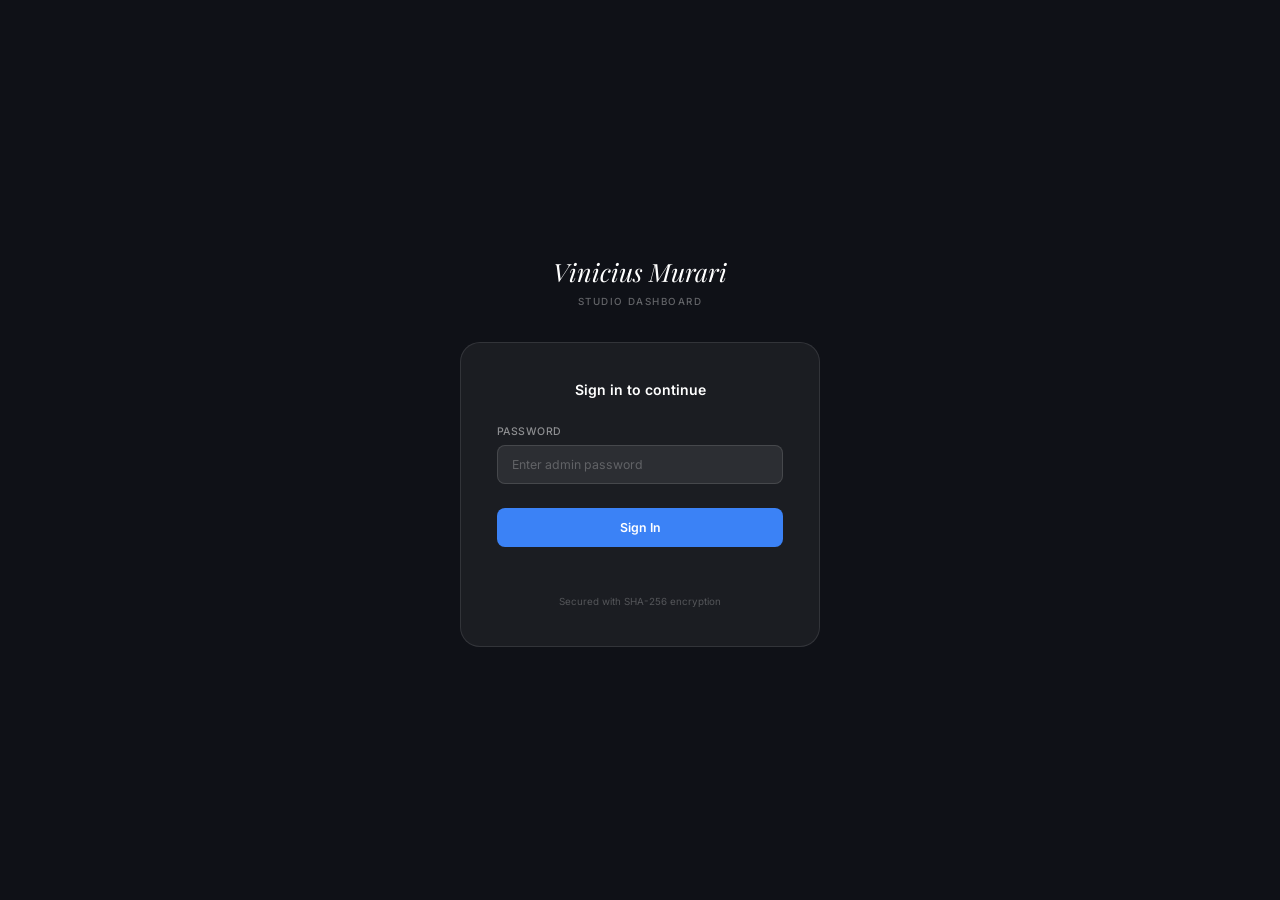
==== admin.html @ bef7d93f "feat: add Set as Cover button to lightbox — set gallery banner directly from photo viewer" ====
<!DOCTYPE html>
<html lang="en">
<head>
  <meta charset="UTF-8"/>
  <meta name="viewport" content="width=device-width, initial-scale=1.0"/>
  <title>Studio Admin — Vinicius Murari</title>
  <script>
    if (window.location.protocol === 'file:') {
      window.location.href = 'http://localhost:3000/admin.html' + window.location.hash;
    }
  </script>
  <link rel="preconnect" href="https://fonts.googleapis.com">
  <link href="https://fonts.googleapis.com/css2?family=Inter:wght@300;400;500;600&family=Playfair+Display:ital,wght@0,400;0,500;1,400&display=swap" rel="stylesheet">
  <style>
    *, *::before, *::after { box-sizing: border-box; margin: 0; padding: 0; }
    :root {
      --sidebar-bg: #0f1117;
      --sidebar-hover: rgba(255,255,255,0.06);
      --sidebar-active: rgba(255,255,255,0.12);
      --sidebar-text: rgba(255,255,255,0.65);
      --sidebar-text-active: #fff;
      --sidebar-border: rgba(255,255,255,0.08);
      --sidebar-w: 240px;

      --bg: #f5f6f8;
      --white: #ffffff;
      --surface: #ffffff;
      --surface2: #f5f6f8;
      --text: #0f1117;
      --text-2: #4b5563;
      --text-3: #9ca3af;
      --border: #e5e7eb;
      --border-2: #d1d5db;

      --blue: #3b82f6;
      --blue-h: #2563eb;
      --blue-soft: #eff6ff;
      --green: #10b981;
      --green-soft: #ecfdf5;
      --red: #ef4444;
      --red-soft: #fef2f2;
      --amber: #f59e0b;
      --amber-soft: #fffbeb;
      --purple: #8b5cf6;

      --radius: 12px;
      --radius-sm: 8px;
      --radius-lg: 16px;
      --shadow-sm: 0 1px 3px rgba(0,0,0,0.06), 0 1px 2px rgba(0,0,0,0.04);
      --shadow: 0 4px 16px rgba(0,0,0,0.08), 0 1px 4px rgba(0,0,0,0.04);
      --shadow-lg: 0 10px 40px rgba(0,0,0,0.12), 0 2px 8px rgba(0,0,0,0.06);

      --sans: 'Inter', -apple-system, BlinkMacSystemFont, sans-serif;
      --serif: 'Playfair Display', Georgia, serif;
    }

    html, body {
      height: 100%; font-family: var(--sans); background: var(--bg);
      color: var(--text); -webkit-font-smoothing: antialiased;
      font-size: 14px; line-height: 1.5;
    }

    /* ─── Login Screen ──────────────────────────────────────────────── */
    #loginScreen {
      position: fixed; inset: 0; background: var(--sidebar-bg);
      display: flex; align-items: center; justify-content: center;
      z-index: 9999; flex-direction: column; gap: 32px;
    }
    #loginScreen.hidden { display: none; }
    .login-logo {
      font-family: var(--serif); font-style: italic;
      color: #fff; font-size: 1.8rem; font-weight: 400; text-align: center;
    }
    .login-logo span { display: block; font-family: var(--sans); font-style: normal; font-size: 0.7rem; font-weight: 500; color: rgba(255,255,255,0.35); letter-spacing: 0.15em; text-transform: uppercase; margin-top: 4px; }
    .login-card {
      background: rgba(255,255,255,0.05); border: 1px solid rgba(255,255,255,0.1);
      border-radius: 20px; padding: 36px; width: 360px; max-width: 90vw;
    }
    .login-card h2 { color: #fff; font-size: 1rem; font-weight: 600; margin-bottom: 24px; text-align: center; }
    .login-field { margin-bottom: 16px; }
    .login-field label { display: block; font-size: 0.75rem; font-weight: 500; color: rgba(255,255,255,0.5); margin-bottom: 6px; letter-spacing: 0.04em; text-transform: uppercase; }
    .login-field input {
      width: 100%; background: rgba(255,255,255,0.08); border: 1px solid rgba(255,255,255,0.12);
      border-radius: var(--radius-sm); padding: 11px 14px; color: #fff; font-family: var(--sans);
      font-size: 0.88rem; outline: none; transition: border-color .2s;
    }
    .login-field input:focus { border-color: var(--blue); }
    .login-field input::placeholder { color: rgba(255,255,255,0.25); }
    .login-btn {
      width: 100%; background: var(--blue); color: #fff; border: none; border-radius: var(--radius-sm);
      padding: 12px; font-family: var(--sans); font-size: 0.88rem; font-weight: 600; cursor: pointer;
      transition: background .2s; margin-top: 8px;
    }
    .login-btn:hover { background: var(--blue-h); }
    .login-error { color: #f87171; font-size: 0.78rem; text-align: center; margin-top: 12px; min-height: 20px; }
    .login-hint { color: rgba(255,255,255,0.25); font-size: 0.7rem; text-align: center; margin-top: 16px; }

    /* ─── App Shell ────────────────────────────────────────────────────── */
    #app { display: flex; height: 100vh; overflow: hidden; }
    #app.hidden { display: none; }

    /* ─── Sidebar ───────────────────────────────────────────────────────── */
    #sidebar {
      width: var(--sidebar-w); flex-shrink: 0;
      background: var(--sidebar-bg);
      display: flex; flex-direction: column;
      border-right: 1px solid var(--sidebar-border);
      overflow: hidden;
    }
    .sidebar-top {
      padding: 20px 16px 0;
      border-bottom: 1px solid var(--sidebar-border);
    }
    .sidebar-brand {
      display: flex; align-items: center; gap: 10px; padding-bottom: 18px;
    }
    .sidebar-brand-icon {
      width: 32px; height: 32px; background: linear-gradient(135deg, #3b82f6, #8b5cf6);
      border-radius: 8px; display: flex; align-items: center; justify-content: center;
      font-size: 16px; flex-shrink: 0;
    }
    .sidebar-brand-name {
      font-family: var(--serif); font-style: italic; color: #fff;
      font-size: 0.95rem; font-weight: 400;
    }
    .sidebar-brand-sub {
      font-size: 0.62rem; font-weight: 500; color: rgba(255,255,255,0.3);
      letter-spacing: 0.1em; text-transform: uppercase;
    }
    .sidebar-nav { flex: 1; overflow-y: auto; padding: 12px 10px; }
    .nav-section-label {
      font-size: 0.62rem; font-weight: 600; color: rgba(255,255,255,0.25);
      letter-spacing: 0.12em; text-transform: uppercase;
      padding: 8px 8px 4px; margin-top: 8px;
    }
    .nav-btn {
      display: flex; align-items: center; gap: 10px;
      width: 100%; background: none; border: none; cursor: pointer;
      padding: 9px 10px; border-radius: var(--radius-sm);
      font-family: var(--sans); font-size: 0.82rem; font-weight: 500;
      color: var(--sidebar-text); text-align: left;
      transition: background .15s, color .15s, box-shadow .15s;
      position: relative;
    }
    .nav-btn:hover { background: var(--sidebar-hover); color: var(--sidebar-text-active); }
    .nav-btn.active { background: var(--sidebar-active); color: var(--sidebar-text-active); }
    .nav-btn .nav-icon { font-size: 15px; width: 20px; text-align: center; flex-shrink: 0; opacity: 0.7; }
    .nav-btn.active .nav-icon { opacity: 1; }
    .nav-btn .nav-label { flex: 1; }
    .nav-btn .nav-badge {
      font-size: 0.65rem; font-weight: 600; background: rgba(255,255,255,0.12);
      color: rgba(255,255,255,0.6); padding: 2px 7px; border-radius: 10px;
      min-width: 22px; text-align: center;
    }
    .nav-btn.active .nav-badge { background: rgba(255,255,255,0.2); color: #fff; }

    /* Category sub-buttons */
    .cat-subnav { padding-left: 30px; }
    .cat-subnav .nav-btn { font-size: 0.77rem; padding: 7px 10px; }

    .sidebar-footer {
      padding: 12px 10px 16px;
      border-top: 1px solid var(--sidebar-border);
    }
    .sidebar-footer .nav-btn { color: rgba(255,255,255,0.4); font-size: 0.78rem; }
    .sidebar-footer .nav-btn:hover { color: #fff; background: var(--sidebar-hover); }

    /* Sidebar drag handle */
    .nav-drag { color: rgba(255,255,255,0.2); font-size: 11px; cursor: grab; flex-shrink: 0; }
    .nav-btn.drag-over { outline: 1px dashed rgba(59,130,246,0.7); outline-offset: -2px; }

    /* ─── Main content ─────────────────────────────────────────────────── */
    #main {
      flex: 1; overflow: hidden; display: flex; flex-direction: column;
    }

    /* Top bar */
    #topbar {
      height: 56px; flex-shrink: 0;
      background: var(--white); border-bottom: 1px solid var(--border);
      display: flex; align-items: center; padding: 0 28px;
      gap: 12px;
    }
    #topbar-title { font-size: 0.9rem; font-weight: 600; color: var(--text); flex: 1; }
    #topbar-title small { font-weight: 400; color: var(--text-3); font-size: 0.8rem; margin-left: 6px; }
    .topbar-btn {
      display: flex; align-items: center; gap: 6px;
      padding: 7px 14px; border-radius: 20px; font-family: var(--sans);
      font-size: 0.78rem; font-weight: 500; cursor: pointer; transition: all .2s;
      border: 1px solid var(--border); background: var(--white); color: var(--text-2);
      text-decoration: none;
    }
    .topbar-btn:hover { background: var(--bg); border-color: var(--border-2); }
    .topbar-btn.primary { background: var(--blue); color: #fff; border-color: var(--blue); }
    .topbar-btn.primary:hover { background: var(--blue-h); border-color: var(--blue-h); }

    /* Scrollable content area */
    #content { flex: 1; overflow-y: auto; }

    /* Tab panels */
    .tab-panel { display: none; padding: 28px; max-width: 1200px; }
    .tab-panel.active { display: block; }

    /* ─── Page headers ─────────────────────────────────────────────── */
    .page-header { margin-bottom: 24px; }
    .page-title {
      font-family: var(--serif); font-size: 1.6rem; font-weight: 500; color: var(--text);
      line-height: 1.2;
    }
    .page-subtitle { font-size: 0.82rem; color: var(--text-3); margin-top: 4px; }

    /* ─── Cards ────────────────────────────────────────────────────── */
    .card {
      background: var(--white); border: 1px solid var(--border);
      border-radius: var(--radius-lg); padding: 24px;
    }
    .card-title {
      font-size: 0.7rem; font-weight: 600; color: var(--text-3);
      text-transform: uppercase; letter-spacing: 0.1em; margin-bottom: 18px;
      display: flex; align-items: center; gap: 8px;
    }
    .card-title::after {
      content: ''; flex: 1; height: 1px; background: var(--border);
    }

    /* ─── Grid layouts ─────────────────────────────────────────────── */
    .grid-2 { display: grid; grid-template-columns: 1fr 1fr; gap: 20px; }
    .grid-3 { display: grid; grid-template-columns: 1fr 1fr 1fr; gap: 20px; }
    .grid-4 { display: grid; grid-template-columns: repeat(4, 1fr); gap: 16px; }
    .col-span-2 { grid-column: span 2; }
    .col-span-full { grid-column: 1 / -1; }

    /* ─── Form fields ──────────────────────────────────────────────── */
    .field { margin-bottom: 14px; }
    .field:last-child { margin-bottom: 0; }
    .field label {
      display: block; font-size: 0.72rem; font-weight: 600; color: var(--text-2);
      margin-bottom: 6px; letter-spacing: 0.02em;
    }
    .field input, .field textarea, .field select {
      width: 100%; padding: 9px 12px; border-radius: var(--radius-sm);
      border: 1px solid var(--border); background: var(--bg);
      font-family: var(--sans); font-size: 0.84rem; color: var(--text);
      outline: none; transition: border-color .2s, background .2s, box-shadow .2s;
      resize: vertical;
    }
    .field input:focus, .field textarea:focus, .field select:focus {
      border-color: var(--blue); background: var(--white);
      box-shadow: 0 0 0 3px rgba(59,130,246,0.1);
    }
    .field input::placeholder, .field textarea::placeholder { color: var(--text-3); }
    .field .hint { font-size: 0.7rem; color: var(--text-3); margin-top: 5px; }

    /* ─── Buttons ──────────────────────────────────────────────────── */
    .btn {
      display: inline-flex; align-items: center; gap: 6px;
      padding: 9px 18px; border-radius: 20px; font-family: var(--sans);
      font-size: 0.82rem; font-weight: 600; cursor: pointer;
      transition: all .18s; border: none; outline: none; text-decoration: none;
    }
    .btn-primary { background: var(--blue); color: #fff; }
    .btn-primary:hover { background: var(--blue-h); transform: translateY(-1px); box-shadow: 0 4px 12px rgba(59,130,246,0.35); }
    .btn-secondary { background: var(--bg); color: var(--text); border: 1px solid var(--border); }
    .btn-secondary:hover { background: var(--border); }
    .btn-danger { background: var(--red-soft); color: var(--red); border: 1px solid transparent; }
    .btn-danger:hover { background: var(--red); color: #fff; }
    .btn-ghost { background: none; color: var(--text-2); border: 1px solid var(--border); }
    .btn-ghost:hover { background: var(--bg); }
    .btn-sm { padding: 6px 12px; font-size: 0.75rem; border-radius: 14px; }
    .btn-full { width: 100%; justify-content: center; }
    .btn.saved { background: var(--green) !important; }
    .btn.loading { opacity: 0.7; pointer-events: none; }

    /* ─── Dashboard (Overview tab) ─────────────────────────────────── */
    .stat-grid { display: grid; grid-template-columns: repeat(4, 1fr); gap: 16px; margin-bottom: 24px; }
    .stat-card {
      background: var(--white); border: 1px solid var(--border);
      border-radius: var(--radius-lg); padding: 20px;
      display: flex; flex-direction: column; gap: 8px;
    }
    .stat-card .stat-icon {
      width: 40px; height: 40px; border-radius: 10px;
      display: flex; align-items: center; justify-content: center;
      font-size: 18px; flex-shrink: 0;
    }
    .stat-icon.blue { background: var(--blue-soft); }
    .stat-icon.green { background: var(--green-soft); }
    .stat-icon.amber { background: var(--amber-soft); }
    .stat-icon.purple { background: #f5f3ff; }
    .stat-value { font-size: 1.75rem; font-weight: 700; color: var(--text); line-height: 1; }
    .stat-label { font-size: 0.75rem; color: var(--text-3); font-weight: 500; }
    .stat-delta { font-size: 0.7rem; color: var(--green); font-weight: 500; }

    /* Bar chart */
    .bar-chart { display: flex; flex-direction: column; gap: 10px; }
    .bar-row { display: flex; align-items: center; gap: 12px; }
    .bar-label { font-size: 0.75rem; color: var(--text-2); width: 140px; flex-shrink: 0; text-align: right; white-space: nowrap; overflow: hidden; text-overflow: ellipsis; }
    .bar-track { flex: 1; height: 8px; background: var(--bg); border-radius: 4px; overflow: hidden; }
    .bar-fill { height: 100%; background: linear-gradient(90deg, var(--blue), var(--purple)); border-radius: 4px; transition: width .6s cubic-bezier(.4,0,.2,1); }
    .bar-count { font-size: 0.72rem; color: var(--text-3); font-weight: 600; width: 28px; flex-shrink: 0; }

    /* Quick actions */
    .quick-actions { display: grid; grid-template-columns: repeat(3, 1fr); gap: 12px; }
    .quick-action {
      display: flex; flex-direction: column; align-items: flex-start; gap: 6px;
      padding: 16px; border-radius: var(--radius); border: 1px solid var(--border);
      background: var(--white); cursor: pointer; transition: all .18s;
      text-align: left; font-family: var(--sans);
    }
    .quick-action:hover { border-color: var(--blue); box-shadow: 0 0 0 3px rgba(59,130,246,0.08); transform: translateY(-1px); }
    .qa-icon { font-size: 22px; }
    .qa-title { font-size: 0.82rem; font-weight: 600; color: var(--text); }
    .qa-sub { font-size: 0.72rem; color: var(--text-3); }

    /* ─── Gallery tab ──────────────────────────────────────────────── */
    .gallery-layout { display: grid; grid-template-columns: 1fr; gap: 20px; }

    /* Sub-categories */
    .subs-editor { background: var(--white); border: 1px solid var(--border); border-radius: var(--radius-lg); padding: 20px; }
    .subs-header { display: flex; align-items: center; justify-content: space-between; margin-bottom: 14px; }
    .subs-header h4 { font-size: 0.7rem; font-weight: 600; text-transform: uppercase; letter-spacing: 0.1em; color: var(--text-3); }
    .subs-list { display: flex; flex-wrap: wrap; gap: 8px; min-height: 36px; }
    .sub-tag {
      display: inline-flex; align-items: center; gap: 5px;
      background: var(--bg); border: 1px solid var(--border); border-radius: 20px;
      padding: 5px 12px; font-size: 0.78rem; color: var(--text); cursor: grab;
      transition: all .15s; font-family: var(--sans);
    }
    .sub-tag:hover { border-color: var(--blue); background: var(--blue-soft); }
    .sub-tag.all-tag { cursor: default; background: var(--text); color: #fff; border-color: var(--text); }
    .sub-tag.drag-over { border-color: var(--blue); background: var(--blue-soft); }
    .sub-tag.filter-active {
      background: var(--blue) !important; color: #fff !important;
      border-color: var(--blue) !important;
      box-shadow: 0 2px 6px rgba(59,130,246,0.35);
    }
    .sub-tag.filter-active .sub-tag-name { color: #fff; }
    .sub-tag.filter-active .sub-del { background: rgba(255,255,255,0.22); color: #fff; }
    .sub-tag.all-tag.filter-active { background: var(--blue) !important; border-color: var(--blue) !important; }
    .sub-tag-name {
      border: none; background: none; font-family: var(--sans); font-size: 0.78rem;
      color: inherit; outline: none; min-width: 30px; max-width: 120px;
      cursor: text; padding: 0;
    }
    .sub-tag.all-tag .sub-tag-name { color: #fff; cursor: default; }
    .sub-tag-name::placeholder { color: var(--text-3); }
    .sub-del {
      width: 16px; height: 16px; border-radius: 50%; border: none;
      background: rgba(0,0,0,0.08); color: var(--text-2); font-size: 10px;
      cursor: pointer; display: flex; align-items: center; justify-content: center;
      transition: all .15s; line-height: 1; padding: 0; flex-shrink: 0;
    }
    .sub-del:hover { background: var(--red); color: #fff; }
    .all-tag .sub-del { display: none; }
    .subs-hint { font-size: 0.68rem; color: var(--text-3); margin-top: 10px; }

    /* Upload zone */
    .upload-zone {
      border: 2px dashed var(--border-2); border-radius: var(--radius-lg);
      padding: 36px 24px; text-align: center; cursor: pointer;
      background: var(--white); transition: all .2s;
    }
    .upload-zone:hover, .upload-zone.drag-over {
      border-color: var(--blue); background: var(--blue-soft);
    }
    .upload-zone input[type="file"] { display: none; }
    .upload-icon { font-size: 2.2rem; margin-bottom: 10px; }
    .upload-title { font-size: 0.9rem; font-weight: 600; color: var(--text); margin-bottom: 4px; }
    .upload-hint { font-size: 0.75rem; color: var(--text-3); }
    .progress-wrap { background: var(--bg); border-radius: 4px; height: 4px; margin-top: 14px; overflow: hidden; display: none; }
    .progress-bar { height: 100%; background: linear-gradient(90deg, var(--blue), var(--purple)); width: 0%; transition: width .3s; border-radius: 4px; }
    .upload-status { font-size: 0.75rem; color: var(--text-3); margin-top: 8px; min-height: 18px; }

    /* Photo grid */
    .photos-header { display: flex; align-items: center; justify-content: space-between; margin-bottom: 12px; }
    .photos-count { font-size: 0.8rem; font-weight: 600; color: var(--text-2); }
    .photos-hint { font-size: 0.72rem; color: var(--text-3); }
    .photo-grid { display: grid; grid-template-columns: repeat(auto-fill, minmax(155px, 1fr)); gap: 10px; }
    .photo-card {
      aspect-ratio: 3/4; border-radius: var(--radius); overflow: hidden;
      position: relative; background: var(--bg);
      box-shadow: var(--shadow-sm); cursor: grab;
      transition: box-shadow .2s;
    }
    .photo-card:hover { box-shadow: var(--shadow); }
    .photo-card.dragging { opacity: 0.4; cursor: grabbing; }
    .photo-card.drop-target { outline: 2px dashed var(--blue); outline-offset: 2px; }

    /* ─── Drag photo-to-category states ─── */
    #catList.gallery-drag-active .nav-btn:not(.active) {
      box-shadow: inset 0 0 0 1px rgba(59,130,246,0.35);
    }
    .nav-btn.cat-drop-hover {
      box-shadow: inset 0 0 0 2px var(--blue) !important;
      background: rgba(59,130,246,0.18) !important;
      color: #fff !important;
    }

    /* ─── Drag photo-to-sub-category states ─── */
    #subsList.gallery-drag-active .sub-tag:not(.all-tag) {
      box-shadow: inset 0 0 0 1px rgba(59,130,246,0.35);
      transition: box-shadow .15s, background .15s;
    }
    .sub-tag.sub-drop-hover {
      box-shadow: inset 0 0 0 2px var(--blue) !important;
      background: rgba(59,130,246,0.18) !important;
      border-color: var(--blue) !important;
    }

    /* ─── Move/Copy confirmation modal ─── */
    #moveCopyModal {
      display: none; position: fixed; inset: 0; z-index: 4000;
      background: rgba(0,0,0,0.45); align-items: center; justify-content: center;
    }
    #moveCopyModal.open { display: flex; }
    .mc-dialog {
      background: var(--surface); border-radius: var(--radius-lg);
      box-shadow: var(--shadow-lg); padding: 28px 32px; width: 340px;
      max-width: 90vw; text-align: center;
    }
    .mc-dialog h3 { font-size: 1rem; font-weight: 600; margin-bottom: 6px; }
    .mc-dialog p  { font-size: 0.82rem; color: var(--text-2); margin-bottom: 24px; }
    .mc-btns { display: flex; flex-direction: column; gap: 10px; }
    .mc-btn-move {
      background: var(--blue); color: #fff; border: none;
      border-radius: var(--radius-sm); padding: 10px 0; font-size: 0.88rem;
      font-weight: 600; cursor: pointer; transition: background 0.15s;
    }
    .mc-btn-move:hover { background: var(--blue-h); }
    .mc-btn-copy {
      background: transparent; color: var(--blue); border: 1.5px solid var(--blue);
      border-radius: var(--radius-sm); padding: 10px 0; font-size: 0.88rem;
      font-weight: 600; cursor: pointer; transition: background 0.15s, color 0.15s;
    }
    .mc-btn-copy:hover { background: var(--blue-soft); }
    .mc-btn-cancel {
      background: transparent; color: var(--text-3); border: none;
      font-size: 0.82rem; cursor: pointer; padding: 4px 0;
    }
    .mc-btn-cancel:hover { color: var(--text-2); }

    .photo-card img { width: 100%; height: 100%; object-fit: cover; display: block; pointer-events: none; }
    .photo-delete {
      position: absolute; top: 8px; right: 8px;
      background: rgba(0,0,0,0.55); backdrop-filter: blur(4px);
      border: none; border-radius: 50%;
      width: 28px; height: 28px; cursor: pointer;
      display: flex; align-items: center; justify-content: center;
      color: #fff; opacity: 0; transition: all .2s; font-size: 16px;
    }
    .photo-card:hover .photo-delete { opacity: 1; }
    .photo-delete:hover { background: var(--red); transform: scale(1.1); }
    .photo-video-badge {
      position: absolute; top: 6px; left: 6px; z-index: 2;
      background: rgba(0,0,0,0.65); color: #fff;
      font-size: 0.6rem; padding: 2px 7px; border-radius: 4px;
    }
    .photo-name {
      position: absolute; bottom: 0; left: 0; right: 0;
      padding: 24px 8px 8px;
      background: linear-gradient(to top, rgba(0,0,0,0.6) 0%, transparent 100%);
      font-size: 0.62rem; color: rgba(255,255,255,0.9);
      white-space: nowrap; overflow: hidden; text-overflow: ellipsis;
      opacity: 0; transition: opacity .2s;
    }
    .photo-card:hover .photo-name { opacity: 1; }
    .photo-sub-badge {
      position: absolute; bottom: 8px; left: 8px;
      background: rgba(0,0,0,0.6); backdrop-filter: blur(4px);
      color: #fff; font-size: 0.62rem; padding: 3px 8px;
      border-radius: 10px; cursor: pointer; opacity: 0; transition: opacity .2s;
      z-index: 2; font-family: var(--sans);
    }
    .photo-card:hover .photo-sub-badge { opacity: 1; }
    .photo-card.select-mode { cursor: pointer; }
    .photo-card.select-mode .photo-check {
      position: absolute; top: 8px; left: 8px; width: 24px; height: 24px;
      border-radius: 50%; border: 2px solid rgba(255,255,255,0.7);
      background: rgba(0,0,0,0.3); backdrop-filter: blur(4px);
      display: flex; align-items: center; justify-content: center;
      color: transparent; font-size: 14px; z-index: 3; transition: all .15s;
    }
    .photo-card.selected .photo-check {
      background: var(--blue); border-color: var(--blue); color: #fff;
    }
    .photo-card.selected { outline: 3px solid var(--blue); outline-offset: -3px; }
    .photo-alt-btn {
      position: absolute; bottom: 8px; right: 8px;
      background: rgba(0,0,0,0.6); backdrop-filter: blur(4px);
      color: #fff; font-size: 0.58rem; padding: 3px 7px;
      border-radius: 10px; border: none; cursor: pointer; opacity: 0; transition: opacity .2s;
      z-index: 2; font-family: var(--sans);
    }
    .photo-card:hover .photo-alt-btn { opacity: 1; }
    .photo-alt-btn:hover { background: var(--blue); }
    .char-count { font-weight: 400; font-size: 0.68rem; color: var(--text-3); float: right; }
    .char-count.warn { color: #f59e0b; }
    .char-count.over { color: var(--red); }
    .photo-sub-select {
      position: absolute; bottom: 32px; left: 8px; z-index: 10;
      background: var(--white); border-radius: var(--radius);
      box-shadow: var(--shadow-lg); border: 1px solid var(--border);
      padding: 4px; display: none; min-width: 130px;
    }
    .photo-sub-select.open { display: block; }
    .photo-sub-opt {
      display: block; width: 100%; text-align: left; padding: 7px 10px;
      border: none; background: none; font-family: var(--sans); font-size: 0.75rem;
      cursor: pointer; border-radius: var(--radius-sm); color: var(--text);
      transition: background .12s;
    }
    .photo-sub-opt:hover { background: var(--bg); }
    .photo-sub-opt.active { background: var(--blue); color: #fff; }
    .empty-state {
      grid-column: 1/-1; text-align: center; padding: 60px 24px; color: var(--text-3);
    }
    .empty-state svg { opacity: 0.3; margin-bottom: 12px; }
    .empty-state p { font-size: 0.85rem; }

    /* ─── Reviews ──────────────────────────────────────────────────── */
    .review-card {
      background: var(--bg); border: 1px solid var(--border); border-radius: var(--radius);
      padding: 18px; margin-bottom: 12px; position: relative;
      transition: box-shadow .2s;
    }
    .review-card:hover { box-shadow: var(--shadow-sm); }
    .review-card-header { display: grid; grid-template-columns: 1fr 1fr 1fr auto; gap: 10px; margin-bottom: 12px; align-items: end; }
    .star-input { display: flex; gap: 4px; }
    .star-btn {
      font-size: 18px; background: none; border: none; cursor: pointer;
      padding: 0; line-height: 1; transition: transform .1s; color: #d1d5db;
    }
    .star-btn.active { color: #f59e0b; }
    .star-btn:hover { transform: scale(1.2); }
    .rev-del-btn {
      background: none; border: 1px solid var(--border); border-radius: var(--radius-sm);
      padding: 6px 10px; cursor: pointer; color: var(--text-3); font-size: 0.78rem;
      transition: all .15s; align-self: end;
    }
    .rev-del-btn:hover { background: var(--red); color: #fff; border-color: var(--red); }

    /* ─── Appearance ────────────────────────────────────────────────── */
    .hero-preview {
      width: 100%; aspect-ratio: 16/9; border-radius: var(--radius); overflow: hidden;
      background: var(--sidebar-bg); margin-bottom: 16px; position: relative;
    }
    .hero-preview img { width: 100%; height: 100%; object-fit: cover; display: block; }
    .hero-preview-empty {
      position: absolute; inset: 0; display: flex; align-items: center; justify-content: center;
      font-size: 0.78rem; color: rgba(255,255,255,0.3);
    }
    .hero-slides-grid { display: grid; grid-template-columns: repeat(auto-fill, minmax(160px, 1fr)); gap: 12px; }
    .hero-slide-card {
      aspect-ratio: 16/9; border-radius: 8px; overflow: hidden; position: relative;
      border: 2px solid var(--border); background: var(--sidebar-bg);
    }
    .hero-slide-card img { width: 100%; height: 100%; object-fit: cover; display: block; }
    .hero-slide-card .hsc-del {
      position: absolute; top: 4px; right: 4px; width: 22px; height: 22px;
      background: rgba(0,0,0,0.7); color: #fff; border: none; border-radius: 50%;
      font-size: 13px; cursor: pointer; display: flex; align-items: center; justify-content: center;
    }
    .hero-slide-card .hsc-del:hover { background: var(--red); }
    .hero-slide-card .hsc-link {
      position: absolute; bottom: 0; left: 0; right: 0; padding: 4px 6px;
      background: rgba(0,0,0,0.7); backdrop-filter: blur(4px);
    }
    .hero-slide-card .hsc-link select {
      width: 100%; background: transparent; color: #fff; border: none;
      font-size: 0.68rem; font-family: var(--sans); cursor: pointer;
    }
    .hero-slide-card .hsc-link select option { background: #222; color: #fff; }
    .hero-slide-card { cursor: grab; }
    .hero-slide-card.dragging { opacity: 0.4; }
    .hero-slide-card.drag-over { border-color: var(--blue); box-shadow: 0 0 0 2px var(--blue); }
    .hero-mode-btn { background: var(--sidebar-bg); border: 1px solid var(--border); color: var(--text-2); }
    .hero-mode-btn.active { background: var(--blue); color: #fff; border-color: var(--blue); }
    .hero-history { display: grid; grid-template-columns: repeat(auto-fill, minmax(100px, 1fr)); gap: 8px; margin-top: 12px; }
    .hero-history-item {
      aspect-ratio: 16/9; border-radius: 6px; overflow: hidden; cursor: pointer;
      border: 2px solid transparent; transition: border-color 0.2s, opacity 0.2s;
      position: relative;
    }
    .hero-history-item:hover { border-color: var(--accent); }
    .hero-history-item.active { border-color: var(--accent); }
    .hero-history-item img { width: 100%; height: 100%; object-fit: cover; display: block; }
    .hero-history-item .hero-hist-del {
      position: absolute; top: 2px; right: 2px; width: 18px; height: 18px;
      background: rgba(0,0,0,0.7); color: #fff; border: none; border-radius: 50%;
      font-size: 11px; cursor: pointer; display: none; align-items: center; justify-content: center; line-height: 1;
    }
    .hero-history-item:hover .hero-hist-del { display: flex; }
    .color-row { display: flex; align-items: center; gap: 14px; margin-bottom: 14px; }
    .color-row input[type="color"] {
      width: 48px; height: 48px; border: 1px solid var(--border);
      border-radius: var(--radius-sm); cursor: pointer; padding: 3px;
      background: var(--bg);
    }
    .color-val { font-size: 0.88rem; color: var(--text-2); font-weight: 500; font-family: monospace; }
    .color-presets { display: flex; gap: 10px; flex-wrap: wrap; margin-bottom: 20px; }
    .color-preset {
      width: 30px; height: 30px; border-radius: 50%; cursor: pointer;
      border: 2px solid transparent; transition: all .15s;
      box-shadow: var(--shadow-sm);
    }
    .color-preset:hover { transform: scale(1.15); box-shadow: var(--shadow); }
    .color-preset.active { border-color: var(--text); outline: 2px solid white; outline-offset: -4px; }

    /* About photo */
    .about-photo-preview {
      width: 80px; height: 105px; object-fit: cover; border-radius: var(--radius-sm);
      background: var(--bg); border: 1px solid var(--border); display: none;
    }
    .about-photo-wrap { display: flex; gap: 14px; align-items: flex-start; }

    /* ─── Category Covers ──────────────────────────────────────────── */
    .cat-cover-item { display:flex; flex-direction:column; gap:8px; background:rgba(255,255,255,0.04); border-radius:10px; padding:12px; }
    .cat-cover-label { font-size:0.7rem; font-weight:600; color:rgba(255,255,255,0.6); text-transform:uppercase; letter-spacing:0.08em; }
    .cat-cover-preview { width:100%; aspect-ratio:3/4; object-fit:cover; border-radius:6px; }
    .cat-cover-input { width:100%; box-sizing:border-box; }

    /* ─── Photo Lightbox ──────────────────────────────────────────── */
    #photoLightbox {
      display:none; position:fixed; inset:0; z-index:5000;
      background:rgba(0,0,0,0.93);
      align-items:center; justify-content:center; flex-direction:column;
    }
    #photoLightbox.open { display:flex; }
    .lb-img { max-height:85vh; max-width:90vw; object-fit:contain; border-radius:4px; user-select:none; }
    .lb-close {
      position:absolute; top:16px; right:20px;
      background:none; border:none; color:#fff; font-size:1.6rem; cursor:pointer; opacity:0.7; line-height:1;
    }
    .lb-close:hover { opacity:1; }
    .lb-arrow {
      position:absolute; top:50%; transform:translateY(-50%);
      background:rgba(255,255,255,0.1); border:none; color:#fff;
      font-size:2.2rem; cursor:pointer; padding:10px 18px; border-radius:8px; transition:background .15s;
    }
    .lb-arrow:hover { background:rgba(255,255,255,0.22); }
    .lb-prev { left:16px; }
    .lb-next { right:16px; }
    .lb-bar {
      position:absolute; bottom:0; left:0; right:0;
      display:flex; align-items:center; justify-content:space-between;
      padding:14px 20px; background:rgba(0,0,0,0.65); gap:12px;
    }
    .lb-filename { font-size:0.78rem; color:rgba(255,255,255,0.55); overflow:hidden; text-overflow:ellipsis; white-space:nowrap; min-width:0; }
    .lb-actions { display:flex; gap:10px; flex-shrink:0; }
    .lb-btn { padding:7px 16px; border-radius:6px; border:none; font-size:0.78rem; font-weight:600; cursor:pointer; transition:background .15s; }
    .lb-btn-cover { background:rgba(52,199,89,0.75); color:#fff; }
    .lb-btn-cover:hover { background:rgba(52,199,89,1); }
    .lb-btn-cover.saved { background:rgba(52,199,89,1); }
    .lb-btn-download { background:rgba(255,255,255,0.14); color:#fff; }
    .lb-btn-download:hover { background:rgba(255,255,255,0.26); }
    .lb-btn-delete { background:rgba(210,45,45,0.75); color:#fff; }
    .lb-btn-delete:hover { background:rgba(210,45,45,1); }

    /* ─── Launch Checklist ─────────────────────────────────────────── */
    .launch-step {
      background: var(--surface); border-radius: var(--radius-lg); padding: 20px 24px;
      box-shadow: var(--shadow-sm); display: flex; gap: 16px; align-items: flex-start;
      border-left: 4px solid var(--border); transition: all .2s;
    }
    .launch-step.done { border-left-color: var(--green); background: var(--green-soft); }
    .launch-step.active-step { border-left-color: var(--blue); background: var(--blue-soft); }
    .launch-step-check {
      width: 28px; height: 28px; border-radius: 50%; flex-shrink: 0;
      border: 2px solid var(--border-2); background: var(--white);
      display: flex; align-items: center; justify-content: center;
      cursor: pointer; font-size: 14px; color: transparent; transition: all .2s;
      margin-top: 2px;
    }
    .launch-step.done .launch-step-check {
      background: var(--green); border-color: var(--green); color: #fff;
    }
    .launch-step-num {
      width: 28px; height: 28px; border-radius: 50%; flex-shrink: 0;
      background: var(--surface2); border: 2px solid var(--border);
      display: flex; align-items: center; justify-content: center;
      font-size: 0.72rem; font-weight: 600; color: var(--text-2); margin-top: 2px;
    }
    .launch-step.done .launch-step-num { display: none; }
    .launch-step.done .launch-step-check { display: flex; }
    .launch-step:not(.done) .launch-step-check { display: none; }
    .launch-step:not(.done) .launch-step-num { display: flex; }
    .launch-step-body { flex: 1; }
    .launch-step-title { font-size: 0.9rem; font-weight: 600; color: var(--text); margin-bottom: 4px; }
    .launch-step.done .launch-step-title { text-decoration: line-through; color: var(--text-2); }
    .launch-step-desc { font-size: 0.78rem; color: var(--text-2); line-height: 1.5; margin-bottom: 8px; }
    .launch-step-link {
      display: inline-flex; align-items: center; gap: 4px;
      font-size: 0.75rem; font-weight: 500; color: var(--blue);
      text-decoration: none; padding: 4px 12px; border-radius: 20px;
      background: var(--blue-soft); transition: all .15s;
    }
    .launch-step-link:hover { background: var(--blue); color: #fff; }
    .launch-step-tag {
      display: inline-block; font-size: 0.65rem; font-weight: 500; padding: 2px 8px;
      border-radius: 10px; margin-left: 8px;
    }
    .launch-step-tag.free { background: var(--green-soft); color: var(--green); }
    .launch-step-tag.paid { background: var(--amber-soft); color: var(--amber); }
    .launch-step-tag.important { background: var(--red-soft); color: var(--red); }

    /* ─── Site Preview tab ─────────────────────────────────────────── */
    #tab-preview { padding: 0; height: 100%; display: none; flex-direction: column; }
    #tab-preview.active { display: flex; }
    .preview-bar {
      height: 48px; flex-shrink: 0; background: var(--white); border-bottom: 1px solid var(--border);
      display: flex; align-items: center; gap: 12px; padding: 0 20px;
    }
    .preview-url {
      flex: 1; background: var(--bg); border: 1px solid var(--border);
      border-radius: 20px; padding: 6px 14px; font-size: 0.78rem; color: var(--text-2);
      font-family: monospace;
    }
    #sitePreviewFrame {
      flex: 1; border: none; width: 100%;
    }

    /* ─── Toast notifications ──────────────────────────────────────── */
    #toastContainer {
      position: fixed; bottom: 28px; right: 28px;
      display: flex; flex-direction: column; gap: 8px;
      z-index: 9999; pointer-events: none;
    }
    .toast-item {
      display: flex; align-items: center; gap: 10px;
      background: var(--sidebar-bg); color: #fff;
      padding: 12px 18px; border-radius: var(--radius);
      box-shadow: var(--shadow-lg);
      font-size: 0.82rem; font-weight: 500;
      transform: translateX(120%); transition: transform .3s cubic-bezier(.4,0,.2,1);
      pointer-events: auto; max-width: 320px;
      border-left: 3px solid rgba(255,255,255,0.2);
    }
    .toast-item.show { transform: translateX(0); }
    .toast-item.success { border-left-color: var(--green); }
    .toast-item.error { border-left-color: var(--red); }
    .toast-item.info { border-left-color: var(--blue); }
    .toast-icon { font-size: 16px; flex-shrink: 0; }

    /* ─── Responsive ───────────────────────────────────────────────── */
    @media (max-width: 900px) {
      :root { --sidebar-w: 200px; }
      .stat-grid { grid-template-columns: repeat(2, 1fr); }
      .grid-2 { grid-template-columns: 1fr; }
      .grid-4 { grid-template-columns: 1fr 1fr; }
      .quick-actions { grid-template-columns: 1fr 1fr; }
    }
    @media (max-width: 680px) {
      #sidebar { display: none; }
      #app { flex-direction: column; }
      #main { padding-bottom: 70px; }
      .tab-panel { padding: 14px; }
      .stat-grid { grid-template-columns: 1fr 1fr; }
      .topbar { padding: 0 14px; }
      .topbar-title { font-size: 0.85rem; }
      .topbar-actions { gap: 4px; }
      .topbar-btn span { display: none; }
      .photo-grid { grid-template-columns: repeat(2, 1fr); gap: 8px; }
      .upload-zone { padding: 24px 16px; }
      .card { padding: 16px; }
      .grid-2, .grid-3, .grid-4 { grid-template-columns: 1fr; }
      .quick-actions { grid-template-columns: 1fr 1fr; }
      .batch-bar { flex-wrap: wrap; gap: 8px; padding: 10px 14px; }
      .section-header { flex-wrap: wrap; gap: 8px; }
      .checklist-item { flex-direction: column; align-items: flex-start; gap: 10px; }
      .step-actions { width: 100%; }
      .step-actions .btn { width: 100%; justify-content: center; }
    }

    /* ─── Mobile Bottom Nav ─────────────────────────────────────────── */
    #mobileNav {
      display: none;
      position: fixed; bottom: 0; left: 0; right: 0;
      background: var(--sidebar-bg);
      border-top: 1px solid var(--sidebar-border);
      z-index: 200;
      padding: 0;
      padding-bottom: env(safe-area-inset-bottom);
    }
    .mobile-nav-inner {
      display: flex; align-items: center;
      height: 56px;
    }
    .mob-nav-btn {
      flex: 1; display: flex; flex-direction: column;
      align-items: center; justify-content: center;
      gap: 3px; background: none; border: none;
      color: var(--sidebar-text); cursor: pointer;
      font-family: var(--sans); font-size: 0.6rem;
      font-weight: 500; letter-spacing: 0.03em;
      text-transform: uppercase; padding: 6px 4px;
      transition: color .15s;
    }
    .mob-nav-btn svg { width: 20px; height: 20px; stroke: currentColor; fill: none; stroke-width: 1.8; stroke-linecap: round; stroke-linejoin: round; }
    .mob-nav-btn.active { color: #fff; }
    .mob-nav-btn.active svg { stroke: var(--blue); }

    @media (max-width: 680px) {
      #mobileNav { display: block; }
    }

    /* ─── Media Library Modal ───────────────────────────────────────── */
    #mlModal {
      position: fixed; inset: 0; z-index: 5000;
      display: none; align-items: center; justify-content: center;
    }
    #mlModal.open { display: flex; }
    .ml-backdrop {
      position: absolute; inset: 0;
      background: rgba(0,0,0,0.65); backdrop-filter: blur(6px);
    }
    .ml-panel {
      position: relative; z-index: 1;
      width: min(920px, 96vw); max-height: 88vh;
      background: var(--white); border-radius: 20px;
      box-shadow: 0 32px 100px rgba(0,0,0,0.3);
      display: flex; flex-direction: column; overflow: hidden;
    }
    .ml-head { padding: 20px 24px 0; flex-shrink: 0; }
    .ml-head-top {
      display: flex; align-items: center; justify-content: space-between;
      margin-bottom: 14px;
    }
    .ml-title { font-size: 1rem; font-weight: 700; color: var(--text); }
    .ml-subtitle { font-size: 0.75rem; color: var(--text-3); margin-top: 2px; }
    .ml-close-btn {
      width: 32px; height: 32px; border-radius: 50%; border: none;
      background: var(--bg); cursor: pointer; font-size: 18px;
      display: flex; align-items: center; justify-content: center;
      color: var(--text-2); transition: all .15s; line-height: 1;
    }
    .ml-close-btn:hover { background: var(--red); color: #fff; }
    .ml-toolbar {
      display: flex; gap: 10px; align-items: center; margin-bottom: 12px;
    }
    .ml-search-wrap { flex: 1; position: relative; }
    .ml-search-wrap input {
      width: 100%; padding: 8px 12px 8px 32px;
      border: 1px solid var(--border); border-radius: 20px;
      font-family: var(--sans); font-size: 0.82rem; background: var(--bg);
      color: var(--text); outline: none; transition: all .2s;
    }
    .ml-search-wrap input:focus { border-color: var(--blue); background: var(--white); box-shadow: 0 0 0 3px rgba(59,130,246,.08); }
    .ml-search-icon { position: absolute; left: 10px; top: 50%; transform: translateY(-50%); font-size: 13px; opacity: 0.35; pointer-events: none; }
    .ml-tabs {
      display: flex; gap: 6px; flex-wrap: wrap;
      padding: 0 0 14px; border-bottom: 1px solid var(--border);
      max-height: 80px; overflow-y: auto;
    }
    .ml-tab {
      padding: 4px 12px; border-radius: 20px; font-size: 0.72rem;
      font-weight: 500; border: 1px solid var(--border);
      background: var(--bg); color: var(--text-2); cursor: pointer;
      transition: all .12s; font-family: var(--sans); white-space: nowrap;
    }
    .ml-tab:hover { border-color: var(--blue); color: var(--blue); }
    .ml-tab.active { background: var(--blue); color: #fff; border-color: var(--blue); }
    .ml-body { flex: 1; overflow-y: auto; padding: 16px 24px; min-height: 0; }
    .ml-grid {
      display: grid;
      grid-template-columns: repeat(auto-fill, minmax(110px, 1fr));
      gap: 8px;
    }
    .ml-item {
      aspect-ratio: 1; border-radius: 8px; overflow: hidden;
      position: relative; cursor: pointer; background: var(--bg);
      border: 2.5px solid transparent; transition: border-color .12s, transform .12s;
    }
    .ml-item:hover { border-color: var(--blue); transform: scale(1.02); }
    .ml-item.selected { border-color: var(--blue); }
    .ml-item img { width: 100%; height: 100%; object-fit: cover; display: block; pointer-events: none; }
    .ml-item-check {
      position: absolute; top: 5px; left: 5px;
      width: 20px; height: 20px; border-radius: 50%;
      border: 2px solid rgba(255,255,255,0.8);
      background: rgba(0,0,0,0.3); backdrop-filter: blur(4px);
      display: flex; align-items: center; justify-content: center;
      font-size: 11px; color: transparent; transition: all .12s;
    }
    .ml-item.selected .ml-item-check { background: var(--blue); border-color: var(--blue); color: #fff; }
    .ml-item.selected::after {
      content: ''; position: absolute; inset: 0;
      background: rgba(59,130,246,0.12);
    }
    .ml-item-cat {
      position: absolute; bottom: 0; left: 0; right: 0;
      padding: 18px 5px 5px;
      background: linear-gradient(to top, rgba(0,0,0,0.65) 0%, transparent 100%);
      font-size: 0.56rem; color: rgba(255,255,255,0.9); text-transform: capitalize;
      opacity: 0; transition: opacity .15s;
    }
    .ml-item:hover .ml-item-cat { opacity: 1; }
    .ml-status {
      grid-column: 1 / -1; text-align: center;
      padding: 60px 24px; color: var(--text-3); font-size: 0.85rem;
    }
    .ml-foot {
      padding: 14px 24px; flex-shrink: 0;
      border-top: 1px solid var(--border);
      display: flex; align-items: center; gap: 12px;
      background: var(--white);
    }
    .ml-count { flex: 1; font-size: 0.8rem; color: var(--text-3); font-weight: 500; }
    .ml-count strong { color: var(--blue); }

    /* ─── Misc utils ───────────────────────────────────────────────── */
    .divider { height: 1px; background: var(--border); margin: 20px 0; }
    .text-muted { color: var(--text-3); }
    .text-sm { font-size: 0.78rem; }
    .fw-600 { font-weight: 600; }
    .mt-4 { margin-top: 16px; }
    .mt-3 { margin-top: 12px; }
    .mb-4 { margin-bottom: 16px; }
    .flex-row { display: flex; gap: 10px; align-items: center; }
    .flex-between { display: flex; align-items: center; justify-content: space-between; }
    .gap-8 { gap: 8px; }
    .badge {
      display: inline-flex; align-items: center; padding: 3px 8px;
      border-radius: 10px; font-size: 0.68rem; font-weight: 600;
    }
    .badge-blue { background: var(--blue-soft); color: var(--blue); }
    .badge-green { background: var(--green-soft); color: var(--green); }
  </style>
</head>
<body>

<!-- ─────────────────── LOGIN SCREEN ────────────────────────────────── -->
<div id="loginScreen">
  <div class="login-logo">
    Vinicius Murari
    <span>Studio Dashboard</span>
  </div>
  <div class="login-card">
    <h2>Sign in to continue</h2>
    <div class="login-field">
      <label>Password</label>
      <input type="password" id="loginInput" placeholder="Enter admin password" autocomplete="current-password" autocorrect="off" autocapitalize="off" spellcheck="false">
    </div>
    <button class="login-btn" id="loginBtn">Sign In</button>
    <div class="login-error" id="loginError"></div>
    <div class="login-hint">Secured with SHA-256 encryption</div>
  </div>
</div>

<!-- ─────────────────── APP SHELL ────────────────────────────────────── -->
<div id="app" class="hidden">

  <!-- SIDEBAR -->
  <nav id="sidebar">
    <div class="sidebar-top">
      <div class="sidebar-brand">
        <div class="sidebar-brand-icon">📷</div>
        <div>
          <div class="sidebar-brand-name">VM Studio</div>
          <div class="sidebar-brand-sub">Dashboard</div>
        </div>
      </div>
    </div>

    <div class="sidebar-nav" id="sidebarNav">
      <div class="nav-section-label">Overview</div>
      <button class="nav-btn active" data-tab="dashboard">
        <span class="nav-icon">⬛</span>
        <span class="nav-label">Dashboard</span>
      </button>

      <div class="nav-section-label" style="margin-top:12px">Galleries</div>
      <div id="catList"></div>

      <div class="nav-section-label" style="margin-top:12px">Site</div>
      <button class="nav-btn" data-tab="content">
        <span class="nav-icon">✏️</span>
        <span class="nav-label">Content</span>
      </button>
      <button class="nav-btn" data-tab="appearance">
        <span class="nav-icon">🎨</span>
        <span class="nav-label">Appearance</span>
      </button>
      <button class="nav-btn" data-tab="social">
        <span class="nav-icon">🔗</span>
        <span class="nav-label">Social & SEO</span>
      </button>
      <button class="nav-btn" data-tab="preview">
        <span class="nav-icon">👁</span>
        <span class="nav-label">Site Preview</span>
      </button>
      <button class="nav-btn" data-tab="launch">
        <span class="nav-icon">🚀</span>
        <span class="nav-label">Launch Checklist</span>
      </button>

      <div class="nav-section-label" style="margin-top:12px">Marketing</div>
      <button class="nav-btn" data-tab="landingpages">
        <span class="nav-icon">📄</span>
        <span class="nav-label">Landing Pages</span>
        <span class="nav-badge" id="lpCount" style="background:var(--blue);color:#fff;font-size:0.6rem;padding:1px 6px;border-radius:10px;margin-left:auto">0</span>
      </button>
      <button class="nav-btn" data-tab="blog">
        <span class="nav-icon">✍️</span>
        <span class="nav-label">Blog / Journal</span>
        <span class="nav-badge" id="blogCount" style="background:var(--blue);color:#fff;font-size:0.6rem;padding:1px 6px;border-radius:10px;margin-left:auto;display:none">0</span>
      </button>
    </div>

    <div class="sidebar-footer">
      <a href="/" target="_blank" class="nav-btn">
        <span class="nav-icon">↗</span>
        <span class="nav-label">View Live Site</span>
      </a>
      <button class="nav-btn" id="logoutBtn">
        <span class="nav-icon">⎋</span>
        <span class="nav-label">Lock Admin</span>
      </button>
      <div style="text-align:center;font-size:0.6rem;color:rgba(255,255,255,0.25);margin-top:8px;">v2.9</div>
    </div>
  </nav>

  <!-- MAIN CONTENT -->
  <div id="main">
    <div id="topbar">
      <div id="topbar-title">Dashboard</div>
      <span id="unsavedIndicator" style="display:none;font-size:0.7rem;color:#f59e0b;font-weight:500;padding:4px 10px;background:rgba(245,158,11,0.1);border-radius:20px">Unsaved changes</span>
      <button class="topbar-btn" id="syncServerBtn" title="Sync all data to server" style="display:none">
        ↑ Sync to Server
      </button>
      <button class="topbar-btn" id="publishBtn" title="Save & publish all settings live" style="background:#10b981;color:#fff;border-color:#10b981;font-weight:600">
        🚀 Publish
      </button>
      <a href="/" target="_blank" class="topbar-btn primary">View Site ↗</a>
    </div>

    <div id="content">

      <!-- ══════════════ DASHBOARD TAB ══════════════ -->
      <div class="tab-panel active" id="tab-dashboard">
        <div class="page-header">
          <div class="page-title">Dashboard</div>
          <div class="page-subtitle">Welcome back. Here's an overview of your portfolio.</div>
        </div>

        <!-- Stats row -->
        <div class="stat-grid">
          <div class="stat-card">
            <div class="stat-icon blue">📷</div>
            <div class="stat-value" id="dash-totalPhotos">…</div>
            <div class="stat-label">Total Photos</div>
          </div>
          <div class="stat-card">
            <div class="stat-icon green">⭐</div>
            <div class="stat-value" id="dash-totalReviews">…</div>
            <div class="stat-label">Reviews</div>
          </div>
          <div class="stat-card">
            <div class="stat-icon amber">🗂</div>
            <div class="stat-value" id="dash-totalCategories">9</div>
            <div class="stat-label">Gallery Categories</div>
          </div>
          <div class="stat-card">
            <div class="stat-icon purple">🌐</div>
            <div class="stat-value badge badge-green" style="font-size:0.8rem;align-self:flex-start">Online</div>
            <div class="stat-label">Site Status</div>
          </div>
        </div>

        <div class="grid-2" style="margin-bottom:20px">
          <!-- Bar chart -->
          <div class="card">
            <div class="card-title">Photos per Category</div>
            <div class="bar-chart" id="dashBarChart">
              <div style="color:var(--text-3);font-size:0.8rem;padding:8px 0">Loading gallery data…</div>
            </div>
          </div>

          <!-- Quick actions -->
          <div class="card">
            <div class="card-title">Quick Actions</div>
            <div class="quick-actions">
              <button class="quick-action" data-goto="galleries">
                <span class="qa-icon">📤</span>
                <span class="qa-title">Upload Photos</span>
                <span class="qa-sub">Add to galleries</span>
              </button>
              <button class="quick-action" data-goto="content">
                <span class="qa-icon">✏️</span>
                <span class="qa-title">Edit Content</span>
                <span class="qa-sub">Texts &amp; bio</span>
              </button>
              <button class="quick-action" data-goto="content-reviews">
                <span class="qa-icon">⭐</span>
                <span class="qa-title">Reviews</span>
                <span class="qa-sub">Add or edit</span>
              </button>
              <button class="quick-action" data-goto="appearance">
                <span class="qa-icon">🎨</span>
                <span class="qa-title">Appearance</span>
                <span class="qa-sub">Colors &amp; hero</span>
              </button>
              <button class="quick-action" data-goto="social">
                <span class="qa-icon">🔗</span>
                <span class="qa-title">Social Links</span>
                <span class="qa-sub">Instagram, FB…</span>
              </button>
              <button class="quick-action" data-goto="preview">
                <span class="qa-icon">👁</span>
                <span class="qa-title">Preview Site</span>
                <span class="qa-sub">Live preview</span>
              </button>
            </div>
          </div>
        </div>
      </div>

      <!-- ══════════════ GALLERIES TAB ══════════════ -->
      <div class="tab-panel" id="tab-galleries">
        <div class="page-header" style="display:flex;align-items:flex-start;justify-content:space-between">
          <div>
            <div class="page-title" id="panelTitle">Wedding</div>
            <div class="page-subtitle" id="panelSubtitle">Photography</div>
          </div>
        </div>

        <div class="gallery-layout">
          <!-- Sub-categories -->
          <div class="subs-editor">
            <div class="subs-header">
              <h4>Sub-categories</h4>
              <button class="btn btn-sm btn-secondary" id="addSubBtn">+ Add Sub-category</button>
            </div>
            <div class="subs-list" id="subsList"></div>
            <div class="subs-hint">Click a name to edit · Drag to reorder · Hover photos to assign sub-category</div>
          </div>

          <!-- Upload zone -->
          <div class="upload-zone" id="uploadZone">
            <input type="file" id="fileInput" accept="image/*,video/*" multiple style="display:none">
            <div class="upload-icon">🖼️</div>
            <div class="upload-title">Drag &amp; drop photos or videos here</div>
            <div class="upload-hint">JPG, PNG, WEBP, MP4, MOV — multiple files at once</div>
            <div style="display:flex;align-items:center;gap:10px;justify-content:center;margin-top:12px;flex-wrap:wrap">
              <label style="font-size:0.75rem;color:var(--text-2)">Assign to sub-category:</label>
              <select id="uploadSubSelect" style="padding:6px 12px;border-radius:20px;border:1px solid var(--border);font-family:var(--sans);font-size:0.75rem;background:var(--white);color:var(--text);cursor:pointer">
                <option value="">None (All)</option>
              </select>
            </div>
            <div style="display:flex;gap:8px;justify-content:center;margin-top:12px;flex-wrap:wrap">
              <label for="fileInput" class="btn btn-primary" id="uploadBtn" style="cursor:pointer">Choose Photos</label>
              <button class="btn btn-ghost" id="galleryLibraryBtn" title="Pick photos already uploaded to Cloudinary">📂 Browse Library</button>
            </div>
            <div class="progress-wrap" id="progressWrap"><div class="progress-bar" id="progressBar"></div></div>
            <div class="upload-status" id="uploadStatus"></div>
          </div>

          <!-- Grid -->
          <div>
            <div class="photos-header">
              <span class="photos-count" id="photosCount"></span>
              <div style="display:flex;align-items:center;gap:10px">
                <button class="btn btn-sm btn-secondary" id="batchSelectBtn" title="Select multiple photos">☑ Select</button>
                <span class="photos-hint" id="photosHint"></span>
              </div>
            </div>
            <!-- Batch actions bar (hidden by default) -->
            <div id="batchBar" style="display:none;background:var(--blue-soft);border:1px solid var(--blue);border-radius:var(--radius);padding:10px 16px;margin-bottom:12px;align-items:center;gap:12px;flex-wrap:wrap">
              <span style="font-size:0.78rem;font-weight:500;color:var(--blue)" id="batchCount">0 selected</span>
              <button class="btn btn-sm" style="background:var(--blue);color:#fff;border:none" id="batchSelectAll">Select All</button>
              <select id="batchSubSelect" style="padding:5px 10px;border-radius:20px;border:1px solid var(--border);font-family:var(--sans);font-size:0.75rem;background:var(--white);color:var(--text);cursor:pointer">
                <option value="">— Assign sub-category —</option>
              </select>
              <button class="btn btn-sm" style="background:var(--green);color:#fff;border:none" id="batchAssignBtn">Apply Sub</button>
              <button class="btn btn-sm" style="background:var(--red);color:#fff;border:none" id="batchDeleteBtn">Delete Selected</button>
              <button class="btn btn-sm btn-secondary" id="batchCancelBtn">Cancel</button>
            </div>
            <div class="photo-grid" id="photoGrid"></div>
          </div>
        </div>
      </div>

      <!-- ══════════════ CONTENT TAB ══════════════ -->
      <div class="tab-panel" id="tab-content">
        <div class="page-header">
          <div class="page-title">Site Content</div>
          <div class="page-subtitle">Edit the texts, about section, stats and reviews that appear on your site</div>
        </div>

        <div class="grid-2" style="margin-bottom:20px">
          <!-- Hero -->
          <div class="card">
            <div class="card-title">Hero Section</div>
            <div class="field"><label>Pill badge text</label><input id="c-heroPill" placeholder="Available for projects · Dublin & Ireland"></div>
            <div class="field"><label>Main headline</label><textarea id="c-heroHeadline" rows="2" placeholder="Photography that&#10;speaks for itself."></textarea></div>
            <div class="field"><label>Subtitle</label><textarea id="c-heroSub" rows="3" placeholder="Photographer, filmmaker and drone pilot…"></textarea></div>
            <div class="field">
              <label>Photo Strip Mode</label>
              <div style="display:flex;gap:8px;margin-top:4px">
                <button type="button" class="btn btn-sm" id="stripModeGallery" onclick="setStripMode('gallery')" style="flex:1">Gallery Links</button>
                <button type="button" class="btn btn-sm" id="stripModeSlideshow" onclick="setStripMode('slideshow')" style="flex:1">Slideshow Selector</button>
              </div>
              <p style="font-size:0.72rem;color:var(--muted);margin-top:6px;line-height:1.5" id="stripModeHint"></p>
            </div>
            <div class="field">
              <label>Strip Photos</label>
              <div id="stripPhotoGrid" style="display:grid;grid-template-columns:repeat(5,1fr);gap:8px;margin-top:6px"></div>
              <p style="font-size:0.72rem;color:var(--muted);margin-top:6px">Click a photo to replace it. Photos are saved automatically.</p>
            </div>
          </div>

          <!-- About -->
          <div class="card">
            <div class="card-title">About Me</div>
            <div class="field">
              <label>Profile Photo</label>
              <div class="about-photo-wrap">
                <img id="aboutPhotoPreview" class="about-photo-preview" src="" alt="">
                <div style="flex:1">
                  <input id="c-aboutPhoto" placeholder="Paste image URL or upload below" style="margin-bottom:8px">
                  <input type="file" id="aboutPhotoFile" accept="image/*" style="display:none">
                  <button class="btn btn-secondary btn-sm btn-full" id="aboutPhotoUploadBtn">Upload Photo</button>
                </div>
              </div>
            </div>
            <div class="field"><label>Paragraph 1</label><textarea id="c-aboutText1" rows="3"></textarea></div>
            <div class="field"><label>Paragraph 2</label><textarea id="c-aboutText2" rows="3"></textarea></div>
            <div class="field"><label>Paragraph 3</label><textarea id="c-aboutText3" rows="2"></textarea></div>
          </div>

          <!-- Category Covers -->
          <div class="card">
            <div class="card-title">Gallery Category Covers</div>
            <p style="font-size:0.8rem;color:rgba(255,255,255,0.5);margin:0 0 14px">Choose the banner photo shown for each category on the portfolio grid.</p>
            <div id="catCoversGrid" style="display:grid;grid-template-columns:repeat(auto-fill,minmax(220px,1fr));gap:16px;">

              <div class="cat-cover-item" data-cat="wedding">
                <div class="cat-cover-label">Wedding</div>
                <img id="catCoverPreview-wedding" class="cat-cover-preview" src="" alt="" style="display:none">
                <input id="c-catCover-wedding" class="cat-cover-input" type="text" placeholder="Cloudinary URL">
                <label class="btn btn-secondary btn-sm btn-full" style="cursor:pointer;text-align:center">Upload<input type="file" accept="image/*" class="cat-cover-file" data-cat="wedding" style="display:none"></label>
              </div>

              <div class="cat-cover-item" data-cat="portrait">
                <div class="cat-cover-label">Portrait &amp; Studio</div>
                <img id="catCoverPreview-portrait" class="cat-cover-preview" src="" alt="" style="display:none">
                <input id="c-catCover-portrait" class="cat-cover-input" type="text" placeholder="Cloudinary URL">
                <label class="btn btn-secondary btn-sm btn-full" style="cursor:pointer;text-align:center">Upload<input type="file" accept="image/*" class="cat-cover-file" data-cat="portrait" style="display:none"></label>
              </div>

              <div class="cat-cover-item" data-cat="food">
                <div class="cat-cover-label">Food &amp; Beverage</div>
                <img id="catCoverPreview-food" class="cat-cover-preview" src="" alt="" style="display:none">
                <input id="c-catCover-food" class="cat-cover-input" type="text" placeholder="Cloudinary URL">
                <label class="btn btn-secondary btn-sm btn-full" style="cursor:pointer;text-align:center">Upload<input type="file" accept="image/*" class="cat-cover-file" data-cat="food" style="display:none"></label>
              </div>

              <div class="cat-cover-item" data-cat="family">
                <div class="cat-cover-label">Family</div>
                <img id="catCoverPreview-family" class="cat-cover-preview" src="" alt="" style="display:none">
                <input id="c-catCover-family" class="cat-cover-input" type="text" placeholder="Cloudinary URL">
                <label class="btn btn-secondary btn-sm btn-full" style="cursor:pointer;text-align:center">Upload<input type="file" accept="image/*" class="cat-cover-file" data-cat="family" style="display:none"></label>
              </div>

              <div class="cat-cover-item" data-cat="events">
                <div class="cat-cover-label">Events &amp; Celebrations</div>
                <img id="catCoverPreview-events" class="cat-cover-preview" src="" alt="" style="display:none">
                <input id="c-catCover-events" class="cat-cover-input" type="text" placeholder="Cloudinary URL">
                <label class="btn btn-secondary btn-sm btn-full" style="cursor:pointer;text-align:center">Upload<input type="file" accept="image/*" class="cat-cover-file" data-cat="events" style="display:none"></label>
              </div>

              <div class="cat-cover-item" data-cat="product">
                <div class="cat-cover-label">Product &amp; Still Life</div>
                <img id="catCoverPreview-product" class="cat-cover-preview" src="" alt="" style="display:none">
                <input id="c-catCover-product" class="cat-cover-input" type="text" placeholder="Cloudinary URL">
                <label class="btn btn-secondary btn-sm btn-full" style="cursor:pointer;text-align:center">Upload<input type="file" accept="image/*" class="cat-cover-file" data-cat="product" style="display:none"></label>
              </div>

              <div class="cat-cover-item" data-cat="hotels">
                <div class="cat-cover-label">Hotels &amp; Hospitality</div>
                <img id="catCoverPreview-hotels" class="cat-cover-preview" src="" alt="" style="display:none">
                <input id="c-catCover-hotels" class="cat-cover-input" type="text" placeholder="Cloudinary URL">
                <label class="btn btn-secondary btn-sm btn-full" style="cursor:pointer;text-align:center">Upload<input type="file" accept="image/*" class="cat-cover-file" data-cat="hotels" style="display:none"></label>
              </div>

              <div class="cat-cover-item" data-cat="corporate">
                <div class="cat-cover-label">Corporate Events</div>
                <img id="catCoverPreview-corporate" class="cat-cover-preview" src="" alt="" style="display:none">
                <input id="c-catCover-corporate" class="cat-cover-input" type="text" placeholder="Cloudinary URL">
                <label class="btn btn-secondary btn-sm btn-full" style="cursor:pointer;text-align:center">Upload<input type="file" accept="image/*" class="cat-cover-file" data-cat="corporate" style="display:none"></label>
              </div>

              <div class="cat-cover-item" data-cat="architecture">
                <div class="cat-cover-label">Architecture</div>
                <img id="catCoverPreview-architecture" class="cat-cover-preview" src="" alt="" style="display:none">
                <input id="c-catCover-architecture" class="cat-cover-input" type="text" placeholder="Cloudinary URL">
                <label class="btn btn-secondary btn-sm btn-full" style="cursor:pointer;text-align:center">Upload<input type="file" accept="image/*" class="cat-cover-file" data-cat="architecture" style="display:none"></label>
              </div>

            </div>
            <div style="display:flex;align-items:center;gap:12px;margin-top:20px">
              <button id="saveCatCovers" class="btn btn-primary">Save Category Covers</button>
              <span id="catCoversSaved" style="display:none;color:#34c759;font-size:0.8rem">Saved!</span>
            </div>
          </div>

          <!-- Stats -->
          <div class="card">
            <div class="card-title">Stats</div>
            <div style="display:grid;grid-template-columns:1fr 1fr;gap:10px">
              <div class="field"><label>Stat 1 value</label><input id="c-stat1Val" placeholder="10+"></div>
              <div class="field"><label>Stat 1 label</label><input id="c-stat1Lbl" placeholder="Years"></div>
              <div class="field"><label>Stat 2 value</label><input id="c-stat2Val" placeholder="500+"></div>
              <div class="field"><label>Stat 2 label</label><input id="c-stat2Lbl" placeholder="Projects"></div>
              <div class="field"><label>Stat 3 value</label><input id="c-stat3Val" placeholder="4"></div>
              <div class="field"><label>Stat 3 label</label><input id="c-stat3Lbl" placeholder="Countries"></div>
              <div class="field"><label>Stat 4 value</label><input id="c-stat4Val" placeholder="∞"></div>
              <div class="field"><label>Stat 4 label</label><input id="c-stat4Lbl" placeholder="Stories"></div>
            </div>
          </div>

          <!-- Quote & Contact -->
          <div class="card">
            <div class="card-title">Quote &amp; Contact</div>
            <div class="field"><label>Quote text</label><textarea id="c-quote" rows="3" placeholder="Photography is the art of frozen time…"></textarea></div>
            <div class="field"><label>Location</label><input id="c-contactLocation" placeholder="Ranelagh, Dublin, Ireland"></div>
            <div class="field"><label>Phone / WhatsApp</label><input id="c-contactPhone" placeholder="+353 83 206 3109"></div>
            <div class="field"><label>Email</label><input id="c-contactEmail" placeholder="hello@viniciusmurari.com"></div>
          </div>

          <!-- Drone Showreel -->
          <div class="card">
            <div class="card-title">Drone Showreel</div>
            <p style="font-size:0.72rem;color:var(--text-3);margin-bottom:12px">Video shown when visitors click "Watch Showreel" on the Drone &amp; Film section.</p>
            <div class="field">
              <label>Video URL (YouTube, Vimeo, or direct .mp4)</label>
              <input id="c-showreelUrl" placeholder="https://youtube.com/watch?v=...">
            </div>
            <div style="display:flex;gap:8px;margin-top:4px">
              <label style="display:inline-flex;align-items:center;gap:5px;padding:6px 12px;background:var(--surface3);border:1px solid var(--border);border-radius:6px;cursor:pointer;font-size:0.76rem;color:var(--text-2)">
                ⬆ Upload Video
                <input type="file" accept="video/*" id="c-showreelUpload" style="display:none">
              </label>
            </div>
            <div id="showreelPreview" style="margin-top:10px;display:none;border-radius:10px;overflow:hidden;aspect-ratio:16/9;background:#000"></div>
          </div>
        </div>

        <!-- Reviews — full width -->
        <div class="card col-span-full mb-4" id="reviews-section">
          <div class="card-title">Reviews</div>
          <p class="text-sm text-muted mb-4">Add client reviews — they appear in the Reviews section of your site. Each review has a name, category, date, star rating (1–5) and text.</p>
          <div id="reviewsList"></div>
          <div class="flex-row mt-4">
            <button class="btn btn-secondary" id="addReviewBtn">+ Add Review</button>
            <span class="text-sm text-muted" id="reviewsCount"></span>
          </div>
        </div>

        <div class="flex-row">
          <button class="btn btn-primary" id="saveContentBtn">Save All Content</button>
          <span class="text-sm text-muted">Saved to localStorage &amp; server</span>
        </div>
      </div>

      <!-- ══════════════ APPEARANCE TAB ══════════════ -->
      <div class="tab-panel" id="tab-appearance">
        <div class="page-header">
          <div class="page-title">Appearance</div>
          <div class="page-subtitle">Customize the hero background image and site accent color</div>
        </div>

        <div class="grid-2">
          <!-- Hero Slideshow Manager -->
          <div class="card" style="grid-column: 1 / -1">
            <div class="card-title">Hero Slideshow</div>
            <p style="font-size:0.78rem;color:var(--text-3);margin-bottom:16px">Add up to 8 photos or 1 video. Each slide can link to a gallery. Drag to reorder.</p>

            <!-- Mode toggle -->
            <div class="flex-row mb-4" style="gap:8px">
              <button class="btn btn-sm hero-mode-btn active" id="heroModePhotos" data-mode="photos">Photos / Slideshow</button>
              <button class="btn btn-sm hero-mode-btn" id="heroModeVideo" data-mode="video">Short Video</button>
            </div>

            <!-- Photo slideshow panel -->
            <div id="heroPhotosPanel">
              <div class="hero-slides-grid" id="heroSlidesGrid"></div>

              <div style="margin-top:12px;display:flex;gap:8px;flex-wrap:wrap;align-items:center">
                <input type="file" id="heroSlideFile" accept="image/*" multiple style="display:none">
                <button class="btn btn-secondary" id="heroSlideUploadBtn">+ Add Photos</button>
                <button class="btn btn-ghost" id="heroLibraryBtn" title="Pick from files already on Cloudinary">📂 Browse Library</button>
                <span style="font-size:0.72rem;color:var(--text-3)">or paste URL:</span>
                <input id="heroSlideUrlInput" placeholder="https://…" style="flex:1;min-width:180px;padding:6px 10px;border:1px solid var(--border);border-radius:6px;font-size:0.78rem;background:var(--white);color:var(--text)">
                <button class="btn btn-sm" id="heroSlideUrlAddBtn" style="background:var(--blue);color:#fff;border:none">Add</button>
              </div>

              <div class="flex-row mt-4" style="gap:12px;align-items:center;flex-wrap:wrap">
                <label style="font-size:0.78rem;font-weight:500;color:var(--text-2)">Slide duration:</label>
                <select id="heroSlideDuration" style="padding:5px 10px;border-radius:6px;border:1px solid var(--border);font-size:0.78rem;background:var(--white);color:var(--text)">
                  <option value="3">3 seconds</option>
                  <option value="5" selected>5 seconds</option>
                  <option value="7">7 seconds</option>
                  <option value="10">10 seconds</option>
                  <option value="15">15 seconds</option>
                </select>
              </div>

              <div class="upload-status" id="heroSlideStatus" style="text-align:center;margin-top:8px"></div>
            </div>

            <!-- Video panel -->
            <div id="heroVideoPanel" style="display:none">
              <div class="hero-preview" id="heroVideoPreview">
                <video id="heroVideoPreviewEl" style="width:100%;height:100%;object-fit:cover;display:none" muted loop playsinline></video>
                <div class="hero-preview-empty" id="heroVideoLabel">No video uploaded</div>
              </div>
              <div class="field">
                <label>YouTube or video URL</label>
                <div style="display:flex;gap:8px;align-items:flex-start">
                  <input id="heroVideoUrl" placeholder="https://youtu.be/… or https://res.cloudinary.com/…" style="flex:1">
                  <button class="btn btn-primary" id="heroVideoAddBtn" style="white-space:nowrap;margin-top:0">+ Add to Slideshow</button>
                </div>
                <div class="hint" style="margin-top:4px">Paste a YouTube link or Cloudinary video URL and click <strong>Add to Slideshow</strong>. YouTube recommended for mobile.</div>
              </div>
              <input type="file" id="heroVideoFile" accept="video/mp4,video/webm" style="display:none">
              <button class="btn btn-secondary btn-full mb-4" id="heroVideoUploadBtn">⬆ Upload video file (MP4/WebM)</button>
              <div class="upload-status" id="heroVideoStatus" style="text-align:center"></div>
              <div style="display:flex;gap:8px;margin-top:8px">
                <button class="btn btn-ghost" id="heroVideoSaveLaterBtn" style="flex:1;font-size:0.78rem">🔖 Save URL (don't add to slideshow)</button>
                <button class="btn btn-ghost" id="heroVideoRemoveBtn" style="flex:1;font-size:0.78rem;color:var(--red);border-color:var(--red)">🗑 Remove video</button>
              </div>
              <div id="heroVideoSavedHint" style="display:none;font-size:0.72rem;color:var(--text-3);margin-top:6px;padding:6px 8px;background:var(--sidebar-bg);border-radius:6px">
                URL saved. Paste it back anytime to reactivate.
              </div>
            </div>

            <div class="flex-row mt-4" style="gap:8px">
              <button class="btn btn-primary" style="flex:1" id="saveHeroSlidesBtn">Save Hero</button>
              <button class="btn btn-ghost" id="resetHeroSlidesBtn">Reset to Default</button>
            </div>
          </div>

          <!-- Accent color -->
          <div class="card">
            <div class="card-title">Accent Color</div>
            <p class="text-sm text-muted mb-4">Changes buttons, links and highlights across the entire site.</p>
            <div class="color-row">
              <input type="color" id="c-accentColor" value="#3b82f6">
              <span class="color-val" id="colorVal">#3b82f6</span>
            </div>
            <div class="color-presets" id="colorPresets"></div>
            <button class="btn btn-primary btn-full" id="saveColorBtn">Apply Color</button>

            <div class="divider"></div>
            <div class="card-title">Admin Password</div>
            <p style="font-size:0.82rem;color:var(--text-3);line-height:1.6;margin-bottom:12px">Password is protected with SHA-256 hashing.</p>
            <div class="field"><label>New Password</label><input type="password" id="newPassword" placeholder="New password" autocomplete="new-password"></div>
            <div class="field"><label>Confirm Password</label><input type="password" id="confirmPassword" placeholder="Confirm password" autocomplete="new-password"></div>
            <button class="btn btn-primary btn-full" id="changePasswordBtn">Change Password</button>
          </div>
        </div>
      </div>

      <!-- ══════════════ SOCIAL & SEO TAB ══════════════ -->
      <div class="tab-panel" id="tab-social">
        <div class="page-header">
          <div class="page-title">Social &amp; Integrations</div>
          <div class="page-subtitle">Manage social links, WhatsApp, map location and SEO settings</div>
        </div>

        <div class="grid-2" style="margin-bottom:20px">
          <div class="card">
            <div class="card-title">Social Media Links</div>
            <div class="field"><label>Instagram URL</label><input id="c-instagramUrl" placeholder="https://www.instagram.com/…"></div>
            <div class="field"><label>Facebook Page URL</label><input id="c-facebookUrl" placeholder="https://www.facebook.com/…"></div>
            <div class="field"><label>Facebook Reviews URL</label><input id="c-facebookReviewsUrl" placeholder="https://www.facebook.com/…/reviews"></div>
          </div>

          <div class="card">
            <div class="card-title">WhatsApp Configuration</div>
            <div class="field"><label>Phone Number</label><input id="c-whatsappNumber" placeholder="+353 83 206 3109"></div>
            <div class="field"><label>Default Message</label><textarea id="c-whatsappMessage" rows="3" placeholder="Hi Vinicius, I'd like to know more about your services"></textarea></div>
            <p class="text-sm text-muted mt-3">Used for the floating WhatsApp button and contact section</p>
          </div>

          <div class="card">
            <div class="card-title">Location &amp; Map</div>
            <div class="field">
              <label>Google Maps Embed URL</label>
              <input id="c-mapEmbedUrl" placeholder="Paste Google Maps embed URL here">
              <div class="hint">Google Maps → Search location → Share → Embed a map → Copy src URL</div>
            </div>
            <div style="display:grid;grid-template-columns:1fr 1fr;gap:10px">
              <div class="field"><label>Latitude</label><input id="c-mapLat" placeholder="53.3244"></div>
              <div class="field"><label>Longitude</label><input id="c-mapLng" placeholder="-6.2603"></div>
            </div>
          </div>

          <div class="card">
            <div class="card-title">🚀 Publish to Live Site</div>
            <div class="field">
              <label>GitHub Personal Access Token</label>
              <input id="githubToken" type="password" placeholder="ghp_xxxxxxxxxxxxxxxxxxxx" autocomplete="off">
              <div class="hint">Cria em: GitHub → Settings → Developer settings → Personal access tokens → Fine-grained → permissão <strong>Contents: Read and Write</strong> no repo portfolio-site. Guardado só no browser, nunca enviado online.</div>
            </div>
            <button class="btn btn-primary" id="saveGithubTokenBtn" style="margin-top:8px">Guardar Token</button>
          </div>
          <div class="card">
            <div class="card-title">Contact Form — Email Notifications</div>
            <div class="field">
              <label>Web3Forms Access Key</label>
              <input id="c-web3formsKey" placeholder="xxxxxxxx-xxxx-xxxx-xxxx-xxxxxxxxxxxx">
              <div class="hint">Grátis, sem conta. Acesse <strong>web3forms.com</strong> → coloque seu email → receba a chave → cole aqui. Mensagens do site chegam no seu email.</div>
            </div>
          </div>
          <div class="card">
            <div class="card-title">SEO &amp; Meta Tags</div>
            <div class="field"><label>Page Title <span class="char-count" id="seoTitleCount">0/60</span></label><input id="c-seoTitle" placeholder="Vinicius Murari — Photography Dublin" maxlength="70"></div>
            <div class="field"><label>Meta Description <span class="char-count" id="seoDescCount">0/160</span></label><textarea id="c-seoDescription" rows="3" placeholder="Professional photography services…" maxlength="170"></textarea></div>
            <div class="field"><label>OG Image URL</label><input id="c-seoOgImage" placeholder="https://…"></div>
          </div>
        </div>

        <button class="btn btn-primary" id="saveSocialBtn">Save Social &amp; Integrations</button>
      </div>

      <!-- ══════════════ SITE PREVIEW TAB ══════════════ -->
      <div class="tab-panel" id="tab-preview">
        <div class="preview-bar">
          <span class="preview-url">http://localhost:3000/</span>
          <button class="topbar-btn" id="reloadPreviewBtn">↺ Reload</button>
          <a href="/" target="_blank" class="topbar-btn primary">Open in New Tab ↗</a>
        </div>
        <iframe id="sitePreviewFrame" src="/" title="Live site preview"></iframe>
      </div>

      <!-- ══════════════ LAUNCH CHECKLIST TAB ══════════════ -->
      <div class="tab-panel" id="tab-launch">
        <div class="page-header">
          <div class="page-title">Launch Checklist</div>
          <div class="page-subtitle">Follow these steps to get your site live on the internet</div>
        </div>

        <div id="launchProgress" style="background:var(--surface);border-radius:var(--radius-lg);padding:24px;margin-bottom:24px;box-shadow:var(--shadow-sm)">
          <div style="display:flex;align-items:center;justify-content:space-between;margin-bottom:12px">
            <span style="font-size:0.85rem;font-weight:600;color:var(--text)">Progress</span>
            <span id="launchPercent" style="font-size:0.85rem;font-weight:600;color:var(--blue)">0%</span>
          </div>
          <div style="background:var(--surface2);border-radius:8px;height:10px;overflow:hidden">
            <div id="launchBar" style="height:100%;background:linear-gradient(90deg,var(--blue),var(--purple));border-radius:8px;width:0%;transition:width .4s"></div>
          </div>
        </div>

        <div id="launchSteps" style="display:flex;flex-direction:column;gap:12px"></div>
      </div>

      <!-- ══════════════ LANDING PAGES TAB ══════════════ -->
      <div class="tab-panel" id="tab-landingpages">
        <div class="page-header">
          <div class="page-title">Landing Pages</div>
          <div class="page-subtitle">Create and manage dedicated service landing pages</div>
        </div>

        <!-- Page list + create -->
        <div style="display:flex;gap:12px;margin-bottom:24px;flex-wrap:wrap">
          <button class="btn btn-primary" id="lpCreateBtn" style="font-size:0.8rem">+ New Landing Page</button>
        </div>

        <div id="lpPageList" style="display:flex;flex-direction:column;gap:12px;margin-bottom:24px"></div>

        <!-- Editor (hidden until a page is selected) -->
        <div id="lpEditor" style="display:none">
          <div style="display:flex;align-items:center;gap:12px;margin-bottom:24px">
            <button class="btn btn-secondary btn-sm" id="lpBackBtn" style="font-size:0.78rem">&larr; Back to list</button>
            <h3 id="lpEditorTitle" style="font-family:var(--serif);font-size:1.3rem;font-weight:400;flex:1"></h3>
            <a href="#" target="_blank" id="lpPreviewLink" style="font-size:0.75rem;color:var(--blue);text-decoration:none">Preview &rarr;</a>
          </div>

          <!-- SEO -->
          <div class="card" style="margin-bottom:16px">
            <div class="card-title">SEO & Meta</div>
            <div class="field"><label>Page Slug (URL)</label><input id="lp-slug" placeholder="airbnb-photography"><div style="font-size:0.68rem;color:var(--text-3);margin-top:4px">viniciusmurari.com/<strong id="lpSlugPreview">airbnb-photography</strong></div></div>
            <div class="field"><label>SEO Title</label><input id="lp-seoTitle" placeholder="Airbnb Photography Dublin | Vinicius Murari"></div>
            <div class="field"><label>SEO Description</label><textarea id="lp-seoDesc" rows="2" placeholder="Professional Airbnb & hotel photography..."></textarea></div>
          </div>

          <!-- Hero -->
          <div class="card" style="margin-bottom:16px">
            <div class="card-title">Hero Section</div>
            <div class="grid-2">
              <div class="field"><label>Headline (HTML allowed)</label><textarea id="lp-heroHeadline" rows="2" placeholder="More Bookings.<br><em>Higher Rates.</em>"></textarea></div>
              <div class="field"><label>Sub-headline</label><input id="lp-heroSub" placeholder="83% of guests decide based on photos alone."></div>
            </div>
            <div class="grid-2">
              <div class="field"><label>CTA Button Text</label><input id="lp-heroCta" placeholder="Get a Free Quote"></div>
              <div class="field"><label>Secondary CTA Text</label><input id="lp-heroCta2" placeholder="See My Work"></div>
            </div>
            <div class="grid-2">
              <div class="field"><label>Pill Text</label><input id="lp-heroPill" placeholder="Available for bookings in Dublin"></div>
              <div class="field"><label>Trust Line</label><input id="lp-heroTrust" placeholder="Trusted by 50+ Airbnb hosts in Dublin"></div>
            </div>
            <div class="field"><label>Hero Image URL</label><input id="lp-heroImage" placeholder="https://res.cloudinary.com/..."></div>
            <div class="field">
              <label>Hero Slides (one URL per line, for slider mode)</label>
              <textarea id="lp-heroSlides" rows="3" placeholder="https://res.cloudinary.com/...&#10;https://res.cloudinary.com/..."></textarea>
            </div>
          </div>

          <!-- Stats -->
          <div class="card" style="margin-bottom:16px">
            <div class="card-title">Statistics Bar</div>
            <div id="lpStatsEditor"></div>
            <button class="btn btn-secondary btn-sm" id="lpAddStat" style="margin-top:8px;font-size:0.75rem">+ Add Stat</button>
          </div>

          <!-- Problem -->
          <div class="card" style="margin-bottom:16px">
            <div class="card-title">Problem / Pain Section</div>
            <div class="field"><label>Headline (HTML allowed)</label><input id="lp-problemTitle" placeholder="Your Photos Are Costing You Bookings"></div>
            <div class="field"><label>Text</label><textarea id="lp-problemText" rows="3"></textarea></div>
            <div class="field"><label>Image URL</label><input id="lp-problemImage" placeholder="https://..."></div>
          </div>

          <!-- Services -->
          <div class="card" style="margin-bottom:16px">
            <div class="card-title">Services</div>
            <div id="lpServicesEditor"></div>
            <button class="btn btn-secondary btn-sm" id="lpAddService" style="margin-top:8px;font-size:0.75rem">+ Add Service</button>
          </div>

          <!-- Portfolio -->
          <div class="card" style="margin-bottom:16px">
            <div class="card-title">Portfolio Images</div>
            <div id="lpPortfolioEditor"></div>
            <button class="btn btn-secondary btn-sm" id="lpAddPortfolio" style="margin-top:8px;font-size:0.75rem">+ Add Image</button>
          </div>

          <!-- Before & After -->
          <div class="card" style="margin-bottom:16px">
            <div class="card-title" style="display:flex;align-items:center;justify-content:space-between">
              <span>Before &amp; After</span>
              <label style="display:flex;align-items:center;gap:8px;font-size:0.78rem;font-weight:400;cursor:pointer">
                <input type="checkbox" id="lp-showBeforeAfter" style="width:16px;height:16px;cursor:pointer">
                Show on page
              </label>
            </div>
            <p style="font-size:0.75rem;color:var(--text-3);margin-bottom:12px">Enable when you have before/after content to display.</p>
            <div id="lpBAEditor"></div>
            <button class="btn btn-secondary btn-sm" id="lpAddBA" style="margin-top:8px;font-size:0.75rem">+ Add Pair</button>
          </div>

          <!-- Showreel -->
          <div class="card" style="margin-bottom:16px">
            <div class="card-title">Showreel Video</div>
            <div class="field"><label>Video URL (YouTube or Cloudinary)</label><input id="lp-showreelUrl" placeholder="https://youtube.com/watch?v=..."></div>
            <div class="field"><label>Thumbnail URL</label><input id="lp-showreelThumb" placeholder="https://..."></div>
          </div>

          <!-- Process -->
          <div class="card" style="margin-bottom:16px">
            <div class="card-title">How It Works (Process Steps)</div>
            <div id="lpProcessEditor"></div>
            <button class="btn btn-secondary btn-sm" id="lpAddProcess" style="margin-top:8px;font-size:0.75rem">+ Add Step</button>
          </div>

          <!-- Packages -->
          <div class="card" style="margin-bottom:16px">
            <div class="card-title">Packages</div>
            <div id="lpPackagesEditor"></div>
            <button class="btn btn-secondary btn-sm" id="lpAddPackage" style="margin-top:8px;font-size:0.75rem">+ Add Package</button>
          </div>

          <!-- Testimonials -->
          <div class="card" style="margin-bottom:16px">
            <div class="card-title">Testimonials</div>
            <div id="lpTestimonialsEditor"></div>
            <button class="btn btn-secondary btn-sm" id="lpAddTestimonial" style="margin-top:8px;font-size:0.75rem">+ Add Testimonial</button>
          </div>

          <!-- FAQ -->
          <div class="card" style="margin-bottom:16px">
            <div class="card-title">FAQ</div>
            <div id="lpFaqEditor"></div>
            <button class="btn btn-secondary btn-sm" id="lpAddFaq" style="margin-top:8px;font-size:0.75rem">+ Add Question</button>
          </div>

          <!-- Contact -->
          <div class="card" style="margin-bottom:16px">
            <div class="card-title">Contact & CTA</div>
            <div class="grid-2">
              <div class="field"><label>WhatsApp Number</label><input id="lp-whatsapp" placeholder="+353..."></div>
              <div class="field"><label>WhatsApp Message</label><input id="lp-whatsappMsg" placeholder="Hi! I'm interested in..."></div>
            </div>
            <div class="field"><label>Web3Forms Access Key</label><input id="lp-web3key" placeholder="(leave empty to use site key)"></div>
            <div class="grid-2">
              <div class="field"><label>Final CTA Title (HTML)</label><input id="lp-finalCtaTitle" placeholder="Ready to Transform Your Property?"></div>
              <div class="field"><label>Final CTA Subtitle</label><input id="lp-finalCtaSub" placeholder="Book your shoot today..."></div>
            </div>
          </div>

          <div style="display:flex;gap:12px;padding-top:8px">
            <button class="btn btn-primary" id="lpSaveBtn" style="font-size:0.85rem">Save Landing Page</button>
            <button class="btn btn-secondary" id="lpDuplicateBtn" style="font-size:0.8rem">Duplicate</button>
            <button class="btn" id="lpDeleteBtn" style="font-size:0.8rem;color:var(--red);background:var(--red-soft)">Delete Page</button>
          </div>
        </div>
      </div>

      <!-- ══════════════ BLOG / JOURNAL TAB ══════════════ -->
      <div class="tab-panel" id="tab-blog">
        <div class="page-header">
          <div class="page-title">Blog / Journal</div>
          <div class="page-subtitle">Write posts that appear in the Journal section of your site</div>
        </div>

        <div style="display:flex;gap:12px;margin-bottom:24px;flex-wrap:wrap">
          <button class="btn btn-primary" id="blogNewBtn" style="font-size:0.8rem">+ New Post</button>
        </div>

        <div id="blogPostList" style="display:flex;flex-direction:column;gap:10px;margin-bottom:24px"></div>

        <!-- Post editor -->
        <div id="blogEditor" style="display:none;background:var(--bg);border-radius:var(--r);padding:28px;border:1px solid var(--border)">
          <div style="display:flex;align-items:center;justify-content:space-between;margin-bottom:24px;flex-wrap:wrap;gap:12px">
            <h3 id="blogEditorTitle" style="font-size:1rem;font-weight:600;margin:0">New Post</h3>
            <div style="display:flex;gap:8px;flex-wrap:wrap">
              <button class="btn btn-secondary btn-sm" id="blogCancelBtn">Cancel</button>
              <button class="btn btn-primary btn-sm" id="blogSaveBtn">Save Post</button>
            </div>
          </div>
          <div style="display:grid;grid-template-columns:1fr 1fr;gap:16px;margin-bottom:16px">
            <div>
              <label class="form-label">Title *</label>
              <input type="text" id="blogTitle" class="form-input" placeholder="My first post">
            </div>
            <div>
              <label class="form-label">Slug (URL path)</label>
              <input type="text" id="blogSlug" class="form-input" placeholder="my-first-post">
            </div>
          </div>
          <div style="margin-bottom:16px">
            <label class="form-label">Excerpt (shown on cards)</label>
            <textarea id="blogExcerpt" class="form-input" rows="2" placeholder="Brief description of the post…" style="resize:vertical"></textarea>
          </div>
          <div style="display:grid;grid-template-columns:1fr 1fr;gap:16px;margin-bottom:16px">
            <div>
              <label class="form-label">Cover Image URL</label>
              <input type="text" id="blogCover" class="form-input" placeholder="https://res.cloudinary.com/…">
            </div>
            <div>
              <label class="form-label">Published Date</label>
              <input type="datetime-local" id="blogDate" class="form-input">
            </div>
          </div>
          <div style="margin-bottom:16px">
            <label class="form-label">Status</label>
            <select id="blogStatus" class="form-input" style="width:auto">
              <option value="draft">Draft (not visible on site)</option>
              <option value="published">Published</option>
            </select>
          </div>
          <div>
            <label class="form-label">Body (HTML supported)</label>
            <textarea id="blogBody" class="form-input" rows="14" placeholder="Write your post here. Basic HTML tags are supported: &lt;p&gt;, &lt;h2&gt;, &lt;strong&gt;, &lt;em&gt;, &lt;ul&gt;, &lt;li&gt;, &lt;a href=&quot;…&quot;&gt;, &lt;img src=&quot;…&quot;&gt;" style="resize:vertical;font-family:monospace;font-size:0.8rem;line-height:1.6"></textarea>
          </div>
        </div>

        <div id="blogSetupNote" style="display:none;background:rgba(0,113,227,0.07);border:1px solid rgba(0,113,227,0.2);border-radius:12px;padding:20px;margin-top:16px;font-size:0.8rem;line-height:1.8">
          <strong>⚠️ First-time setup required</strong> — Create a <code>posts</code> table in your Supabase dashboard:<br>
          Columns: <code>id uuid PK</code> · <code>slug text unique</code> · <code>title text</code> · <code>excerpt text</code> · <code>body text</code> · <code>cover_image text</code> · <code>published_at timestamptz</code> · <code>status text</code> · <code>created_at timestamptz default now()</code>
        </div>
      </div>

    </div><!-- /content -->
  </div><!-- /main -->
</div><!-- /app -->

<!-- ─── Media Library Modal ───────────────────────────────────────── -->
<div id="mlModal">
  <div class="ml-backdrop" id="mlBackdrop"></div>
  <div class="ml-panel">
    <div class="ml-head">
      <div class="ml-head-top">
        <div>
          <div class="ml-title">📂 Media Library</div>
          <div class="ml-subtitle" id="mlSubtitle">Pick from files already uploaded to Cloudinary</div>
        </div>
        <button class="ml-close-btn" id="mlCloseBtn">×</button>
      </div>
      <div class="ml-toolbar">
        <div class="ml-search-wrap">
          <span class="ml-search-icon">🔍</span>
          <input type="text" id="mlSearchInput" placeholder="Search by filename…">
        </div>
      </div>
      <div class="ml-tabs" id="mlTabs"></div>
    </div>
    <div class="ml-body">
      <div class="ml-grid" id="mlGrid"></div>
    </div>
    <div class="ml-foot">
      <div class="ml-count" id="mlCount">Select photos to add</div>
      <button class="btn btn-secondary btn-sm" id="mlCancelBtn">Cancel</button>
      <button class="btn btn-primary btn-sm" id="mlConfirmBtn" disabled>Add Selected</button>
    </div>
  </div>
</div>

<!-- ─── Move/Copy modal ─── -->
<div id="moveCopyModal" role="dialog" aria-modal="true" aria-labelledby="mcTitle" aria-describedby="mcSubtitle">
  <div class="mc-dialog">
    <h3 id="mcTitle">Mover ou copiar?</h3>
    <p id="mcSubtitle">para <strong id="mcTargetLabel"></strong></p>
    <div class="mc-btns">
      <button type="button" class="mc-btn-move"   id="mcBtnMove">Mover</button>
      <button type="button" class="mc-btn-copy"   id="mcBtnCopy">Copiar</button>
      <button type="button" class="mc-btn-cancel" id="mcBtnCancel">Cancelar</button>
    </div>
  </div>
</div>

<!-- Toast container -->
<div id="toastContainer"></div>

<!-- ─── Photo Lightbox ─── -->
<div id="photoLightbox" role="dialog" aria-modal="true" aria-label="Photo viewer">
  <button class="lb-close" id="lbClose" aria-label="Close">✕</button>
  <button class="lb-arrow lb-prev" id="lbPrev" aria-label="Previous photo">‹</button>
  <img id="lbImg" class="lb-img" src="" alt="Preview">
  <button class="lb-arrow lb-next" id="lbNext" aria-label="Next photo">›</button>
  <div class="lb-bar">
    <span id="lbFilename" class="lb-filename"></span>
    <div class="lb-actions">
      <button id="lbSetCover" class="lb-btn lb-btn-cover">📌 Set as Cover</button>
      <button id="lbDownload" class="lb-btn lb-btn-download">⬇ Download</button>
      <button id="lbDelete" class="lb-btn lb-btn-delete">🗑 Excluir</button>
    </div>
  </div>
</div>

<script>
'use strict';

// ─────────────────────────────────────────────────────────────────────────────
// CLOUDINARY CONFIG
// ─────────────────────────────────────────────────────────────────────────────
const CLOUDINARY_CLOUD = 'dnocmwoub';
const CLOUDINARY_PRESET = 'portfolio_upload';

// Admin token — stored in sessionStorage after login, sent with delete requests.
// Set ADMIN_TOKEN env var in Cloudflare Pages dashboard to activate server-side check.
function getAdminToken() {
  return sessionStorage.getItem('adminToken') || '';
}

// ─────────────────────────────────────────────────────────────────────────────
// SUPABASE CONFIG
// ─────────────────────────────────────────────────────────────────────────────
const SUPABASE_URL = 'https://buhuwnkljilyysyrdkxr.supabase.co';
const SUPABASE_KEY = 'sb_publishable_dc31AWiwdbDVgMGXEY4fTg_t2rPBi1G';

async function sbFetch(path, options = {}) {
  const res = await fetch(SUPABASE_URL + path, {
    ...options,
    headers: {
      'apikey': SUPABASE_KEY,
      'Authorization': 'Bearer ' + SUPABASE_KEY,
      'Content-Type': 'application/json',
      ...(options.headers || {})
    }
  });
  return res;
}

// ─────────────────────────────────────────────────────────────────────────────
// CONTENT FIELDS — declared here so initApp() can use them on auto-login
// ─────────────────────────────────────────────────────────────────────────────
const CONTENT_FIELDS = [
  'heroPill','heroHeadline','heroSub',
  'aboutPhoto','aboutText1','aboutText2','aboutText3',
  'stat1Val','stat1Lbl','stat2Val','stat2Lbl',
  'stat3Val','stat3Lbl','stat4Val','stat4Lbl',
  'quote','contactLocation','contactPhone','contactEmail',
  'showreelUrl'
];
const SOCIAL_FIELDS = [
  'instagramUrl','facebookUrl','facebookReviewsUrl',
  'whatsappNumber','whatsappMessage',
  'mapEmbedUrl','mapLat','mapLng',
  'seoTitle','seoDescription','seoOgImage',
  'web3formsKey'
];
const DEFAULT_REVIEWS = [
  { name: 'Junior Joly',          category: 'Photography', date: 'December 2020', stars: 5, text: 'Vinicius is a photographer who cares about the smallest details. He has the sensitivity to focus on the best aspects of every scene, bringing out the best in each one. A subtle and romantic photographer.' },
  { name: 'Isabela Castilho',     category: 'Photography', date: 'November 2020', stars: 5, text: 'He deserves far more than 5 stars — a dedicated, qualified, experienced and talented professional! Congratulations on your work, I would do 10 more projects with you!' },
  { name: 'Sabrina Almeida',      category: 'Photography', date: 'September 2019', stars: 5, text: 'Vinicius has an incredible talent!! We loved his professionalism — he treats every image with total dedication and love!! We absolutely recommend him!!!' },
  { name: 'Miyashiro Alexandre',  category: 'Photography', date: 'November 2020', stars: 5, text: 'A professional with excellent skills, great equipment and punctuality.' },
  { name: 'Maza Maza',            category: 'Photography', date: 'May 2019',      stars: 5, text: 'The Best! An attentive professional who plays beautifully with colours!!' },
  { name: 'Débora Arantes',       category: 'Photography', date: 'September 2019', stars: 5, text: 'A great professional, always doing incredible work! I highly recommend him.' },
];
const ICONS = { success: '✓', error: '✕', info: 'ℹ' };
var LAUNCH_STEPS = []; // populated after counts is defined

// ─────────────────────────────────────────────────────────────────────────────
// DATA & CONSTANTS
// ─────────────────────────────────────────────────────────────────────────────
const CATEGORIES = [
  { id: 'wedding',      label: 'Wedding',              sub: 'Photography' },
  { id: 'portrait',     label: 'Portrait & Studio',    sub: 'Photography' },
  { id: 'food',         label: 'Food & Beverage',      sub: 'Photography' },
  { id: 'family',       label: 'Family',               sub: 'Photography' },
  { id: 'events',       label: 'Events',               sub: 'Photography' },
  { id: 'product',      label: 'Product & Still Life', sub: 'Photography' },
  { id: 'hotels',       label: 'Hotels & Hospitality', sub: 'Photography' },
  { id: 'corporate',    label: 'Corporate Events',     sub: 'Photography' },
  { id: 'architecture', label: 'Architecture',         sub: 'Photography' },
];

const COLOR_PRESETS = ['#3b82f6','#ef4444','#10b981','#f59e0b','#8b5cf6','#0f1117','#06b6d4'];

const DEFAULT_SUBS = {
  wedding:      ['All','Pre-Wedding','Ceremony','Reception','Getting Ready','Details'],
  portrait:     ['All','Fashion','Professional','DJ','Studio','Essay'],
  food:         ['All','Restaurant','Products','Lifestyle'],
  family:       ['All','Studio','Outdoor','Newborn'],
  events:       ['All','Birthday','Gala','Launch'],
  product:      ['All','Cosmetics','Fashion','Tech'],
  hotels:       ['All','Interior','Exterior','Details'],
  corporate:    ['All','Conference','Team Day','Launch','Press'],
  architecture: ['All','Exterior','Interior','Details'],
};

// Load settings from localStorage
let S = JSON.parse(localStorage.getItem('vmSettings') || '{}');
if (!S.gallerySubs) S.gallerySubs = {};
if (!S.photoSubs)   S.photoSubs = {};

let catOrder = S.galleryOrder ? [...S.galleryOrder] : CATEGORIES.map(c => c.id);
const counts = {};
let current = catOrder[0] || CATEGORIES[0].id;
let dragSrc = null;
let sidebarDragSrc = null;
let photoDragData = null;   // { publicId, filename, category, url, thumb, card }
let activeSubFilter = null; // sub-category filter (lowercased); null = show all
let currentPhotosList = []; // last-loaded photos for current category (for re-filtering)

function saveSettings() {
  localStorage.setItem('vmSettings', JSON.stringify(S));
  // Save to settings.json (local dev) so git push picks it up for production
  fetch('/api/settings', {
    method: 'POST',
    headers: { 'Content-Type': 'application/json' },
    body: JSON.stringify(S)
  }).catch(() => {}); // silent fail on Cloudflare (no writable FS)
  sbSaveSettings(); // Save to Supabase — instant, visible everywhere
}

async function sbSaveSettings() {
  try {
    await sbFetch('/rest/v1/site_settings', {
      method: 'POST',
      headers: { 'Prefer': 'resolution=merge-duplicates,return=minimal' },
      body: JSON.stringify({ id: 1, data: S })
    });
  } catch(e) { /* silent fail */ }
}

// ─── Auto-save draft ───
let autoSaveTimer = null;
let hasUnsavedChanges = false;
function markUnsaved() {
  hasUnsavedChanges = true;
  const indicator = document.getElementById('unsavedIndicator');
  if (indicator) indicator.style.display = 'inline';
  clearTimeout(autoSaveTimer);
  autoSaveTimer = setTimeout(() => {
    // Auto-save content fields to settings
    if (typeof CONTENT_FIELDS !== 'undefined') {
      CONTENT_FIELDS.forEach(key => {
        const el = document.getElementById('c-' + key);
        if (el) S[key] = el.value;
      });
    }
    saveSettings();
    hasUnsavedChanges = false;
    if (indicator) indicator.style.display = 'none';
  }, 5000);
}

// Listen for changes on content/social fields after init
setTimeout(() => {
  document.querySelectorAll('[id^="c-"]').forEach(el => {
    el.addEventListener('input', markUnsaved);
  });
}, 1000);

// Warn before leaving with unsaved changes
window.addEventListener('beforeunload', e => {
  if (hasUnsavedChanges) { e.preventDefault(); e.returnValue = ''; }
});

// ─────────────────────────────────────────────────────────────────────────────
// AUTH
// ─────────────────────────────────────────────────────────────────────────────
const PASSWORD_HASH = 'fd45b6bf13a9617363cfc3bb5bbfcb2554fa0c7a42d41f59393ea51ee0c57afc';

async function hashPassword(pwd) {
  const buf = await crypto.subtle.digest('SHA-256', new TextEncoder().encode(pwd));
  return Array.from(new Uint8Array(buf)).map(b => b.toString(16).padStart(2,'0')).join('');
}

function isLoggedIn() {
  return sessionStorage.getItem('adminAuth') === '1';
}

async function doLogin(pwd) {
  const hash = await hashPassword(pwd);
  const customHash = localStorage.getItem('adminPasswordHash');
  if (hash === (customHash || PASSWORD_HASH)) {
    sessionStorage.setItem('adminAuth', '1');
    // Store hash as session token — sent as X-Admin-Token on protected API calls
    sessionStorage.setItem('adminToken', hash);
    document.getElementById('loginScreen').classList.add('hidden');
    document.getElementById('app').classList.remove('hidden');
    initApp();
    return true;
  }
  return false;
}

document.getElementById('loginBtn').addEventListener('click', async () => {
  const pwd = document.getElementById('loginInput').value;
  if (!(await doLogin(pwd))) {
    document.getElementById('loginError').textContent = 'Incorrect password. Try again.';
    document.getElementById('loginInput').value = '';
    document.getElementById('loginInput').focus();
  }
});

document.getElementById('loginInput').addEventListener('keydown', e => {
  if (e.key === 'Enter') document.getElementById('loginBtn').click();
  document.getElementById('loginError').textContent = '';
});

document.getElementById('logoutBtn').addEventListener('click', () => {
  sessionStorage.removeItem('adminAuth');
  sessionStorage.removeItem('adminToken');
  document.getElementById('app').classList.add('hidden');
  document.getElementById('loginScreen').classList.remove('hidden');
  document.getElementById('loginInput').value = '';
});

// Change password
document.getElementById('changePasswordBtn')?.addEventListener('click', async () => {
  const np = document.getElementById('newPassword').value;
  const cp = document.getElementById('confirmPassword').value;
  if (!np) return toast('Enter a new password', 'error');
  if (np !== cp) return toast('Passwords do not match', 'error');
  if (np.length < 12) return toast('Password must be at least 12 characters', 'error');
  const newHash = await hashPassword(np);
  localStorage.setItem('adminPasswordHash', newHash);
  document.getElementById('newPassword').value = '';
  document.getElementById('confirmPassword').value = '';
  toast('Password updated! Use new password next login.', 'success');
});

// Boot
if (isLoggedIn()) {
  document.getElementById('loginScreen').classList.add('hidden');
  document.getElementById('app').classList.remove('hidden');
  initApp();
}

// ─────────────────────────────────────────────────────────────────────────────
// NAVIGATION
// ─────────────────────────────────────────────────────────────────────────────
function setTab(tabId) {
  // Remove active from nav
  document.querySelectorAll('.nav-btn[data-tab]').forEach(b => b.classList.remove('active'));
  // Set panel
  document.querySelectorAll('.tab-panel').forEach(p => p.classList.remove('active'));

  const panel = document.getElementById('tab-' + tabId);
  if (panel) panel.classList.add('active');

  const navBtn = document.querySelector(`.nav-btn[data-tab="${tabId}"]`);
  if (navBtn) navBtn.classList.add('active');

  // Topbar title
  const labels = {
    dashboard: 'Dashboard', galleries: 'Galleries',
    content: 'Content', appearance: 'Appearance',
    social: 'Social & Integrations', preview: 'Site Preview',
    launch: 'Launch Checklist', landingpages: 'Landing Pages', blog: 'Blog / Journal'
  };
  const titleEl = document.getElementById('topbar-title');
  if (tabId === 'galleries') {
    const cat = CATEGORIES.find(c => c.id === current);
    titleEl.innerHTML = `Galleries <small>${cat ? cat.label : ''}</small>`;
  } else {
    titleEl.textContent = labels[tabId] || tabId;
  }

  // Preview iframe
  if (tabId === 'preview') {
    const iframe = document.getElementById('sitePreviewFrame');
    if (!iframe.src || iframe.src === 'about:blank') iframe.src = '/';
  }
}

document.querySelectorAll('.nav-btn[data-tab]').forEach(btn => {
  btn.addEventListener('click', () => setTab(btn.dataset.tab));
});

// Quick actions on dashboard
document.querySelectorAll('.quick-action[data-goto]').forEach(btn => {
  btn.addEventListener('click', () => {
    const target = btn.dataset.goto;
    if (target === 'galleries') {
      setTab('galleries');
    } else if (target === 'content-reviews') {
      setTab('content');
      setTimeout(() => {
        document.getElementById('reviews-section').scrollIntoView({ behavior: 'smooth' });
      }, 100);
    } else {
      setTab(target);
    }
  });
});

document.getElementById('reloadPreviewBtn').addEventListener('click', () => {
  document.getElementById('sitePreviewFrame').src = '/';
});

// Sync to server button
document.getElementById('syncServerBtn').addEventListener('click', async () => {
  await syncAllToServer();
});

// ─────────────────────────────────────────────────────────────────────────────
// GITHUB PUBLISH
// ─────────────────────────────────────────────────────────────────────────────
const GITHUB_OWNER = 'viniciusmurari-design';
const GITHUB_REPO  = 'portfolio-site';
const GITHUB_FILE  = 'settings.json';

// Save/load token from localStorage (never goes to server)
document.getElementById('saveGithubTokenBtn').addEventListener('click', () => {
  const token = document.getElementById('githubToken').value.trim();
  if (!token) { toast('Coloca o token primeiro', 'error'); return; }
  localStorage.setItem('ghToken', token);
  document.getElementById('githubToken').value = '';
  document.getElementById('githubToken').placeholder = '✓ Token guardado';
  toast('Token guardado com segurança no browser', 'success');
});

// Load token indicator on init
(function() {
  if (localStorage.getItem('ghToken')) {
    const el = document.getElementById('githubToken');
    if (el) el.placeholder = '✓ Token guardado — cola novo para substituir';
  }
})();

document.getElementById('publishBtn').addEventListener('click', async () => {
  const btn = document.getElementById('publishBtn');
  btn.textContent = '⏳ Publishing…';
  btn.disabled = true;

  // Collect all content fields before saving
  if (typeof CONTENT_FIELDS !== 'undefined') {
    CONTENT_FIELDS.forEach(key => {
      const el = document.getElementById('c-' + key);
      if (el) S[key] = el.value;
    });
  }

  try {
    const res = await sbFetch('/rest/v1/site_settings', {
      method: 'POST',
      headers: { 'Prefer': 'resolution=merge-duplicates,return=minimal' },
      body: JSON.stringify({ id: 1, data: S })
    });
    if (!res.ok) throw new Error('Supabase error ' + res.status);
    localStorage.setItem('vmSettings', JSON.stringify(S));
    toast('✓ Publicado! Visível em todo o lado em segundos', 'success');
    btn.textContent = '✓ Published!';
    hasUnsavedChanges = false;
    const indicator = document.getElementById('unsavedIndicator');
    if (indicator) indicator.style.display = 'none';
    setTimeout(() => { btn.textContent = '🚀 Publish'; btn.disabled = false; }, 3000);
  } catch(e) {
    toast('Erro ao publicar: ' + e.message, 'error');
    btn.textContent = '🚀 Publish';
    btn.disabled = false;
  }
});

// ─────────────────────────────────────────────────────────────────────────────
// SERVER SYNC
// ─────────────────────────────────────────────────────────────────────────────
async function syncAllToServer() {
  const btn = document.getElementById('syncServerBtn');
  btn.textContent = '↑ Syncing…';
  btn.classList.add('loading');
  try {
    const [r1, r2] = await Promise.all([
      fetch('/api/settings', {
        method: 'POST',
        headers: { 'Content-Type': 'application/json' },
        body: JSON.stringify(S)
      }),
      fetch('/api/content', {
        method: 'POST',
        headers: { 'Content-Type': 'application/json' },
        body: JSON.stringify(getContentData())
      })
    ]);
    if (r1.ok && r2.ok) {
      toast('All data synced to server', 'success');
    } else {
      toast('Sync failed — check server is running', 'error');
    }
  } catch(e) {
    toast('Cannot reach server — is it running?', 'error');
  }
  btn.textContent = '↑ Sync to Server';
  btn.classList.remove('loading');
}

async function loadFromServer() {
  let serverSettings = null;
  try {
    const [r1, r2] = await Promise.all([
      fetch('/api/settings'),
      fetch('/api/content')
    ]);
    if (r1.ok) {
      serverSettings = await r1.json();
      if (serverSettings && Object.keys(serverSettings).length > 0) {
        S = { ...S, ...serverSettings };
        if (!S.gallerySubs) S.gallerySubs = {};
        if (!S.photoSubs)   S.photoSubs = {};
        saveSettings();
      }
    }
    if (r2.ok) {
      const serverContent = await r2.json();
      if (serverContent && Object.keys(serverContent).length > 0) {
        // Merge into S for content fields
        Object.assign(S, serverContent);
        saveSettings();
      }
    }
  } catch(e) {
    // Server not responding — use localStorage only
  }
  // Fallback: if /api/settings is unavailable (e.g. Cloudflare Pages),
  // load the static settings.json so the admin picks up new landing pages
  // that were pushed via git.
  if (!serverSettings) {
    try {
      const rStatic = await fetch('/settings.json?t=' + Date.now());
      if (rStatic.ok) {
        const staticSettings = await rStatic.json();
        if (staticSettings && Object.keys(staticSettings).length > 0) {
          // Merge landingPages by slug — preserve any local-only edits while
          // adding pages that exist on the server but not locally
          const localPages = S.landingPages || [];
          const staticPages = staticSettings.landingPages || [];
          const merged = [...localPages];
          staticPages.forEach(sp => {
            const localIdx = merged.findIndex(lp => lp.slug === sp.slug);
            if (localIdx === -1) merged.push(sp);
          });
          S = { ...staticSettings, ...S, landingPages: merged };
          if (!S.gallerySubs) S.gallerySubs = {};
          if (!S.photoSubs)   S.photoSubs = {};
          saveSettings();
        }
      }
    } catch(eStatic) { /* silent */ }
  }
  // Sync landingPages from Supabase — ensures admin always sees pages
  // added outside this session (e.g. via settings.json + push).
  // Merge by slug so new pages from any source appear.
  try {
    const sbRes = await sbFetch('/rest/v1/site_settings?id=eq.1&select=data');
    if (sbRes.ok) {
      const rows = await sbRes.json();
      const sbData = rows?.[0]?.data;
      if (sbData?.landingPages?.length) {
        const localPages = S.landingPages || [];
        const merged = [...localPages];
        sbData.landingPages.forEach(sp => {
          const localIdx = merged.findIndex(lp => lp.slug === sp.slug);
          if (localIdx === -1) merged.push(sp);
        });
        if (merged.length !== localPages.length) {
          S.landingPages = merged;
          localStorage.setItem('vmSettings', JSON.stringify(S));
        }
      }
    }
  } catch(e2) { /* silent — Supabase unavailable */ }
}

// ─────────────────────────────────────────────────────────────────────────────
var batchMode = false;

// SIDEBAR — CATEGORY LIST
// ─────────────────────────────────────────────────────────────────────────────
function buildSidebar() {
  const catList = document.getElementById('catList');
  catList.innerHTML = '';
  catOrder.forEach(id => {
    const cat = CATEGORIES.find(c => c.id === id);
    if (!cat) return;
    const btn = document.createElement('button');
    btn.className = 'nav-btn' + (id === current ? ' active' : '');
    btn.dataset.id = id;
    btn.draggable = true;
    btn.innerHTML = `
      <span class="nav-drag" title="Drag to reorder">⠿</span>
      <span class="nav-label">${cat.label}</span>
      <span class="nav-badge" id="cnt-${id}">${counts[id] ?? '…'}</span>`;
    btn.addEventListener('click', () => {
      setTab('galleries');
      switchCategory(id);
    });
    btn.addEventListener('dragstart', e => {
      sidebarDragSrc = id;
      e.dataTransfer.effectAllowed = 'move';
    });
    btn.addEventListener('dragover', e => {
      e.preventDefault();
      if (photoDragData && id !== current) {
        btn.classList.add('cat-drop-hover');
      } else if (!photoDragData) {
        btn.classList.add('drag-over');
      }
    });
    btn.addEventListener('dragleave', () => {
      btn.classList.remove('drag-over');
      btn.classList.remove('cat-drop-hover');
    });
    btn.addEventListener('dragend', () => { sidebarDragSrc = null; });
    btn.addEventListener('drop', async e => {
      e.preventDefault();
      btn.classList.remove('drag-over');
      btn.classList.remove('cat-drop-hover');

      if (photoDragData && id !== current) {
        // Photo-to-category drop
        const data = photoDragData;
        photoDragData = null;
        document.getElementById('catList').classList.remove('gallery-drag-active');
        document.getElementById('subsList').classList.remove('gallery-drag-active');
        document.querySelectorAll('.nav-btn').forEach(b => b.classList.remove('cat-drop-hover'));
        document.querySelectorAll('.sub-tag').forEach(t => t.classList.remove('sub-drop-hover'));

        const targetCat = CATEGORIES.find(c => c.id === id);
        const targetLabel = targetCat ? targetCat.label : id;
        const action = await openMoveCopyModal(targetLabel);

        if (action === 'move') {
          await movePhoto(data, id, targetLabel);
        } else if (action === 'copy') {
          await copyPhoto(data, id, targetLabel);
        }
        // action === null means Cancel — do nothing

      } else if (!photoDragData && sidebarDragSrc && sidebarDragSrc !== id) {
        // Existing sidebar reorder logic
        const from = catOrder.indexOf(sidebarDragSrc);
        const to   = catOrder.indexOf(id);
        catOrder.splice(from, 1);
        catOrder.splice(to, 0, sidebarDragSrc);
        S.galleryOrder = [...catOrder];
        saveSettings();
        buildSidebar();
        toast('Gallery order saved', 'success');
      }
    });
    catList.appendChild(btn);
  });
}

function switchCategory(id) {
  current = id;
  activeSubFilter = null;
  buildSidebar();
  buildSubsEditor();
  const cat = CATEGORIES.find(c => c.id === id);
  document.getElementById('panelTitle').textContent = cat ? cat.label : id;
  document.getElementById('panelSubtitle').textContent = cat ? cat.sub : '';
  const titleEl = document.getElementById('topbar-title');
  titleEl.innerHTML = `Galleries <small>${cat ? cat.label : ''}</small>`;
  window.location.hash = id;
  loadPhotos(id);
  if (typeof updateUploadSubSelect === 'function') updateUploadSubSelect();
  // Exit batch mode when switching categories
  if (batchMode) document.getElementById('batchSelectBtn')?.click();
}

// ─────────────────────────────────────────────────────────────────────────────
// PHOTOS
// ─────────────────────────────────────────────────────────────────────────────
async function loadPhotos(id) {
  const grid = document.getElementById('photoGrid');
  const cnt  = document.getElementById('photosCount');
  const hint = document.getElementById('photosHint');
  grid.innerHTML = '';
  cnt.textContent = 'Loading…';
  hint.textContent = '';

  // Fetch from Supabase — visible to ALL visitors on ALL devices
  let photos = [];
  try {
    const res = await sbFetch(`/rest/v1/photos?category=eq.${id}&order=created_at.asc`);
    if (res.ok) photos = await res.json();
  } catch(e) {
    photos = getCloudPhotos(id); // localStorage fallback (local dev only)
  }

  // Apply custom order saved by admin on this device
  const savedOrder = JSON.parse(localStorage.getItem('photoOrder_' + id) || '[]');
  if (savedOrder.length) {
    const orderMap = {};
    savedOrder.forEach((fname, i) => orderMap[fname] = i);
    photos.sort((a, b) => (orderMap[a.filename] ?? 9999) - (orderMap[b.filename] ?? 9999));
  }

  // Keep localStorage cache in sync for local dev
  setCloudPhotos(id, photos);

  counts[id] = photos.length;
  const el = document.getElementById(`cnt-${id}`);
  if (el) el.textContent = photos.length;
  currentPhotosList = photos;
  renderFilteredGrid();
  updateDashboard();
}

function renderFilteredGrid() {
  const id = current;
  let photos = currentPhotosList;
  if (activeSubFilter) {
    photos = photos.filter(p => getPhotoSub(id, p.filename) === activeSubFilter);
  }
  renderGrid(photos, id);
  const hint = document.getElementById('photosHint');
  if (activeSubFilter && hint) {
    hint.textContent = `Filtered by "${activeSubFilter}" — click the tag again or "All" to clear`;
  }
}

function renderGrid(photos, id) {
  const grid = document.getElementById('photoGrid');
  const cnt  = document.getElementById('photosCount');
  const hint = document.getElementById('photosHint');
  grid.innerHTML = '';

  if (!photos.length) {
    cnt.textContent = 'No photos yet';
    grid.innerHTML = `<div class="empty-state">
      <svg width="48" height="48" viewBox="0 0 24 24" fill="none" stroke="currentColor" stroke-width="1.2">
        <rect x="3" y="3" width="18" height="18" rx="3"/>
        <circle cx="8.5" cy="8.5" r="1.5"/>
        <polyline points="21 15 16 10 5 21"/>
      </svg>
      <p>Upload your first photos above</p>
    </div>`;
    return;
  }

  cnt.textContent = `${photos.length} photo${photos.length !== 1 ? 's' : ''}`;
  hint.textContent = photos.length > 1 ? 'Drag photos to reorder' : '';

  photos.forEach(photo => {
    const card = document.createElement('div');
    card.className = 'photo-card';
    card.draggable = true;
    card.dataset.filename = photo.filename;
    card.dataset.publicId  = photo.public_id || '';
    card.dataset.url       = photo.url || '';
    const photoSub = getPhotoSub(id, photo.filename);
    const subLabel = photoSub || 'Tag';
    const altText = photo.alt_text || '';
    const isVid = /video\/upload|\.mp4|\.webm|\.mov/i.test(photo.url);
    const thumbSrc = isVid
      ? photo.thumb || photo.url.replace(/video\/upload\/[^/]*\//, 'video/upload/so_0,f_jpg,q_auto,w_400,h_300,c_fill/').replace(/\.(mp4|webm|mov)$/, '.jpg')
      : photo.url;
    card.innerHTML = `
      <img src="${thumbSrc}" alt="${altText || photo.filename}" loading="lazy">
      ${isVid ? '<div class="photo-video-badge">▶ video</div>' : ''}
      <div class="photo-name">${photo.filename}</div>
      <button class="photo-delete" title="Delete photo">×</button>
      <button class="photo-alt-btn" title="Edit alt text">ALT</button>
      <div class="photo-sub-badge" data-file="${photo.filename}">${subLabel}</div>
      <div class="photo-sub-select" data-file="${photo.filename}"></div>`;

    // Sub-category dropdown
    const badge    = card.querySelector('.photo-sub-badge');
    const dropdown = card.querySelector('.photo-sub-select');
    const subs     = getSubsFor(id).filter(s => s.toLowerCase() !== 'all');

    subs.forEach(sub => {
      const opt = document.createElement('button');
      opt.className = 'photo-sub-opt' + (photoSub === sub.toLowerCase() ? ' active' : '');
      opt.textContent = sub;
      opt.addEventListener('click', e => {
        e.stopPropagation();
        setPhotoSub(id, photo.filename, sub.toLowerCase());
        badge.textContent = sub;
        dropdown.classList.remove('open');
        dropdown.querySelectorAll('.photo-sub-opt').forEach(o => o.classList.remove('active'));
        opt.classList.add('active');
        toast(`Tagged as "${sub}"`);
      });
      dropdown.appendChild(opt);
    });

    badge.addEventListener('click', e => {
      e.stopPropagation();
      document.querySelectorAll('.photo-sub-select.open').forEach(d => d.classList.remove('open'));
      dropdown.classList.toggle('open');
    });
    document.addEventListener('click', () => dropdown.classList.remove('open'));

    card.querySelector('.photo-delete').addEventListener('click', e => {
      e.stopPropagation();
      deletePhoto(id, photo.filename, card);
    });

    // Open lightbox on card click (skip interactive child elements)
    card.addEventListener('click', e => {
      if (e.target.closest('.photo-delete,.photo-alt-btn,.photo-sub-badge,.photo-sub-select,.photo-check,label')) return;
      const allCards = [...document.querySelectorAll('#photoGrid .photo-card')];
      const idx      = allCards.indexOf(card);
      const lbPhotos = allCards.map(c => ({ filename: c.dataset.filename, url: c.dataset.url, publicId: c.dataset.publicId }));
      openLightbox(lbPhotos, idx >= 0 ? idx : 0);
    });

    card.querySelector('.photo-alt-btn').addEventListener('click', e => {
      e.stopPropagation();
      const current = photo.alt_text || '';
      const newAlt = prompt('Alt text for this photo (SEO):', current);
      if (newAlt === null) return;
      photo.alt_text = newAlt;
      card.querySelector('img').alt = newAlt || photo.filename;
      // Save to Supabase
      if (photo.public_id) {
        sbFetch(`/rest/v1/photos?public_id=eq.${encodeURIComponent(photo.public_id)}`, {
          method: 'PATCH', body: JSON.stringify({ alt_text: newAlt })
        }).catch(() => {});
      }
      // Update localStorage cache
      const cached = getCloudPhotos(id);
      const idx = cached.findIndex(p => p.filename === photo.filename);
      if (idx >= 0) { cached[idx].alt_text = newAlt; setCloudPhotos(id, cached); }
      toast(newAlt ? 'Alt text saved' : 'Alt text cleared', 'success');
    });

    // Drag-to-reorder + drag-to-category
    card.addEventListener('dragstart', e => {
      dragSrc = card;
      card.classList.add('dragging');
      e.dataTransfer.effectAllowed = 'move';
      // Store photo data for potential category drop
      photoDragData = {
        publicId: card.dataset.publicId,
        filename: card.dataset.filename,
        category: id,
        url:      photo.url,
        thumb:    photo.thumb,
        card
      };
      // Activate sidebar + sub-category drop zones
      document.getElementById('catList').classList.add('gallery-drag-active');
      document.getElementById('subsList').classList.add('gallery-drag-active');
    });
    card.addEventListener('dragend', () => {
      card.classList.remove('dragging');
      document.querySelectorAll('.photo-card').forEach(c => c.classList.remove('drop-target'));
      dragSrc = null;
      // Clear sidebar + sub-category drop zones
      photoDragData = null;
      document.getElementById('catList').classList.remove('gallery-drag-active');
      document.getElementById('subsList').classList.remove('gallery-drag-active');
      document.querySelectorAll('.nav-btn').forEach(b => b.classList.remove('cat-drop-hover'));
      document.querySelectorAll('.sub-tag').forEach(t => t.classList.remove('sub-drop-hover'));
    });
    card.addEventListener('dragover', e => { e.preventDefault(); card.classList.add('drop-target'); });
    card.addEventListener('dragleave', () => card.classList.remove('drop-target'));
    card.addEventListener('drop', e => {
      e.preventDefault();
      card.classList.remove('drop-target');
      if (dragSrc && dragSrc !== card) {
        const cards   = [...document.querySelectorAll('.photo-card')];
        const fromIdx = cards.indexOf(dragSrc);
        const toIdx   = cards.indexOf(card);
        if (fromIdx < toIdx) grid.insertBefore(dragSrc, card.nextSibling);
        else grid.insertBefore(dragSrc, card);
        savePhotoOrder(id);
      }
    });

    grid.appendChild(card);
  });
}

function savePhotoOrder(id) {
  const order = [...document.querySelectorAll('.photo-card')].map(c => c.dataset.filename);
  localStorage.setItem('photoOrder_' + id, JSON.stringify(order));
  // Update cache to match new order
  const photoMap = {};
  getCloudPhotos(id).forEach(p => photoMap[p.filename] = p);
  setCloudPhotos(id, order.map(n => photoMap[n]).filter(Boolean));
  toast('Photo order saved', 'success');
}

async function deletePhoto(cat, filename, card) {
  if (!confirm(`Delete "${filename}"?`)) return;

  const publicId = card.dataset.publicId;

  // Reference-counted delete: only remove from Cloudinary if this is the last reference
  if (publicId) {
    try {
      // Count how many categories use this asset
      const countRes = await sbFetch(`/rest/v1/photos?public_id=eq.${encodeURIComponent(publicId)}&select=id`);
      if (!countRes.ok) {
        toast('Erro ao verificar referências, tente novamente', 'error');
        return;
      }
      const refs = await countRes.json();
      // refs.length <= 1: handles 0 (orphan/already removed) and 1 (this is the last row)
      const isLastRef = refs.length <= 1;

      if (isLastRef) {
        // Delete the Supabase row (last one)
        await sbFetch(`/rest/v1/photos?public_id=eq.${encodeURIComponent(publicId)}`, { method: 'DELETE' });
        // Delete the actual Cloudinary file
        await fetch('/api/delete-photo', {
          method: 'POST',
          headers: { 'Content-Type': 'application/json', 'X-Admin-Token': getAdminToken() },
          body: JSON.stringify({ public_id: publicId })
        });
      } else {
        // Only delete THIS category's Supabase row — keep Cloudinary file intact
        await sbFetch(
          `/rest/v1/photos?public_id=eq.${encodeURIComponent(publicId)}&category=eq.${encodeURIComponent(cat)}`,
          { method: 'DELETE' }
        );
      }
    } catch(e) { console.error('Delete failed', e); }
  }

  // Remove from localStorage cache and order
  setCloudPhotos(cat, getCloudPhotos(cat).filter(p => p.filename !== filename));
  const order = JSON.parse(localStorage.getItem('photoOrder_' + cat) || '[]').filter(f => f !== filename);
  localStorage.setItem('photoOrder_' + cat, JSON.stringify(order));

  card.style.transition = 'opacity .2s, transform .2s';
  card.style.opacity = '0';
  card.style.transform = 'scale(0.9)';
  setTimeout(() => { card.remove(); loadPhotos(cat); }, 230);
  toast('Photo deleted', 'success');
}

async function movePhoto(data, newCatId, newCatLabel) {
  if (!data.publicId) { toast('Erro ao mover foto: sem ID', 'error'); return; }
  try {
    const res = await sbFetch(
      `/rest/v1/photos?public_id=eq.${encodeURIComponent(data.publicId)}&category=eq.${encodeURIComponent(data.category)}`,
      { method: 'PATCH', body: JSON.stringify({ category: newCatId }) }
    );
    if (!res.ok) throw new Error(await res.text());

    // Remove from source category localStorage cache & order
    setCloudPhotos(data.category, getCloudPhotos(data.category).filter(p => p.filename !== data.filename));
    const order = JSON.parse(localStorage.getItem('photoOrder_' + data.category) || '[]').filter(f => f !== data.filename);
    localStorage.setItem('photoOrder_' + data.category, JSON.stringify(order));

    // Animate and remove card from grid
    data.card.style.transition = 'opacity .2s, transform .2s';
    data.card.style.opacity = '0';
    data.card.style.transform = 'scale(0.9)';
    setTimeout(() => { data.card.remove(); if (current === data.category) loadPhotos(data.category); }, 230);

    toast(`Movido para ${newCatLabel} ✓`, 'success');
  } catch(err) {
    console.error('movePhoto error', err);
    toast('Erro ao mover foto', 'error');
  }
}

async function copyPhoto(data, newCatId, newCatLabel) {
  if (!data.publicId) { toast('Erro ao copiar foto: sem ID', 'error'); return; }
  try {
    // Source category cache stays intact — photo remains in original category
    const res = await sbFetch('/rest/v1/photos', {
      method: 'POST',
      headers: { 'Prefer': 'return=minimal' },
      body: JSON.stringify({
        category:  newCatId,
        filename:  data.filename,
        url:       data.url,
        thumb:     data.thumb,
        public_id: data.publicId
      })
    });
    if (!res.ok) throw new Error(await res.text());
    toast(`Copiado para ${newCatLabel} ✓`, 'success');
  } catch(err) {
    console.error('copyPhoto error', err);
    toast('Erro ao copiar foto', 'error');
  }
}

// ─────────────────────────────────────────────────────────────────────────────
// UPLOAD
// ─────────────────────────────────────────────────────────────────────────────
const uploadZone   = document.getElementById('uploadZone');
const fileInput    = document.getElementById('fileInput');
const uploadBtn    = document.getElementById('uploadBtn');
const progressWrap = document.getElementById('progressWrap');
const progressBar  = document.getElementById('progressBar');
const uploadStatus = document.getElementById('uploadStatus');

// uploadBtn is now a label — no JS needed to open file dialog
fileInput.addEventListener('change', () => uploadFiles(fileInput.files));
uploadZone.addEventListener('dragover', e => { e.preventDefault(); uploadZone.classList.add('drag-over'); });
uploadZone.addEventListener('dragleave', () => uploadZone.classList.remove('drag-over'));
uploadZone.addEventListener('drop', e => {
  e.preventDefault(); uploadZone.classList.remove('drag-over');
  uploadFiles(e.dataTransfer.files);
});

function getCloudPhotos(category) {
  try { return JSON.parse(localStorage.getItem('cloudPhotos_' + category) || '[]'); } catch { return []; }
}
function setCloudPhotos(category, photos) {
  localStorage.setItem('cloudPhotos_' + category, JSON.stringify(photos));
}

async function uploadToCloudinary(file, category) {
  const isVideo = file.type.startsWith('video/');
  const resourceType = isVideo ? 'video' : 'image';

  const form = new FormData();
  form.append('file', file);
  form.append('upload_preset', CLOUDINARY_PRESET);
  // Strip extension — Cloudinary treats .ext in public_id as format, breaking URLs
  // NOTE: upload preset automatically prepends 'portfolio/' folder, so don't add it here
  const nameNoExt = file.name.replace(/\.[^.]+$/, '').replace(/[^a-zA-Z0-9_-]/g, '_');
  form.append('public_id', category + '/' + Date.now() + '_' + nameNoExt);
  const res = await fetch(`https://api.cloudinary.com/v1_1/${CLOUDINARY_CLOUD}/${resourceType}/upload`, {
    method: 'POST', body: form
  });
  if (!res.ok) throw new Error('Cloudinary upload failed');
  const data = await res.json();

  let url, thumb;
  if (isVideo) {
    url = `https://res.cloudinary.com/${CLOUDINARY_CLOUD}/video/upload/q_auto/${data.public_id}.mp4`;
    // Poster frame as thumbnail
    thumb = `https://res.cloudinary.com/${CLOUDINARY_CLOUD}/video/upload/so_0,f_jpg,q_auto,w_400,h_300,c_fill/${data.public_id}.jpg`;
  } else {
    url = `https://res.cloudinary.com/${CLOUDINARY_CLOUD}/image/upload/q_auto,f_auto/${data.public_id}`;
    thumb = `https://res.cloudinary.com/${CLOUDINARY_CLOUD}/image/upload/w_400,h_300,c_fill,q_auto/${data.public_id}`;
  }

  const photo = { filename: file.name, url, public_id: data.public_id, thumb };

  // Save to Supabase so ALL visitors can see this photo/video
  await sbFetch('/rest/v1/photos', {
    method: 'POST',
    headers: { 'Prefer': 'return=minimal' },
    body: JSON.stringify({ category, filename: photo.filename, url: photo.url, thumb: photo.thumb, public_id: photo.public_id })
  });

  return photo;
}

async function uploadFiles(files) {
  if (!files?.length) return;
  if (!current) { toast('Select a gallery category first', 'error'); return; }
  progressWrap.style.display = 'block';
  progressBar.style.width = '0%';
  const total = files.length;
  uploadStatus.textContent = `Uploading ${total} file${total > 1 ? 's' : ''}…`;

  const uploaded = [];
  let failed = 0;
  for (let i = 0; i < total; i++) {
    try {
      progressBar.style.width = Math.round(((i + 0.5) / total) * 100) + '%';
      uploadStatus.textContent = `Uploading ${i + 1} of ${total}…`;
      const photo = await uploadToCloudinary(files[i], current);
      uploaded.push(photo);
      const existing = getCloudPhotos(current);
      existing.push(photo);
      setCloudPhotos(current, existing);
    } catch(e) {
      console.error('Upload failed for', files[i].name, e);
      failed++;
    }
  }

  progressBar.style.width = '100%';
  const n = uploaded.length;
  if (n === 0) {
    uploadStatus.textContent = '✗ Upload failed';
    toast('Upload failed — check your internet connection', 'error');
  } else {
    uploadStatus.textContent = `✓ ${n} photo${n !== 1 ? 's' : ''} uploaded${failed ? ` (${failed} failed)` : ''}`;
    const uploadSub = document.getElementById('uploadSubSelect').value;
    if (uploadSub && uploaded.length) {
      uploaded.forEach(p => setPhotoSub(current, p.filename, uploadSub));
      toast(`${n} photo${n !== 1 ? 's' : ''} added to "${uploadSub}"`, 'success');
    } else {
      toast(`${n} photo${n !== 1 ? 's' : ''} added to ${CATEGORIES.find(c=>c.id===current)?.label || current}`, 'success');
    }
  }
  fileInput.value = '';
  await loadPhotos(current);
  setTimeout(() => { progressWrap.style.display = 'none'; progressBar.style.width = '0%'; }, 2500);
}

// ─────────────────────────────────────────────────────────────────────────────
// BATCH SELECTION
// ─────────────────────────────────────────────────────────────────────────────
const batchBar = document.getElementById('batchBar');
const batchCount = document.getElementById('batchCount');

document.getElementById('batchSelectBtn').addEventListener('click', () => {
  batchMode = !batchMode;
  document.getElementById('batchSelectBtn').textContent = batchMode ? '✗ Cancel' : '☑ Select';
  batchBar.style.display = batchMode ? 'flex' : 'none';
  // Populate batch sub-category dropdown
  if (batchMode) {
    const sel = document.getElementById('batchSubSelect');
    sel.innerHTML = '<option value="">— Assign sub-category —</option>';
    getSubsFor(current).filter(s => s.toLowerCase() !== 'all').forEach(s => {
      sel.innerHTML += `<option value="${s.toLowerCase()}">${s}</option>`;
    });
  }
  // Toggle select mode on cards
  document.querySelectorAll('.photo-card').forEach(c => {
    c.classList.toggle('select-mode', batchMode);
    c.classList.remove('selected');
    if (batchMode) {
      // Add checkbox overlay
      if (!c.querySelector('.photo-check')) {
        const chk = document.createElement('div');
        chk.className = 'photo-check';
        chk.textContent = '✓';
        c.appendChild(chk);
      }
      c.draggable = false;
    } else {
      const chk = c.querySelector('.photo-check');
      if (chk) chk.remove();
      c.draggable = true;
    }
  });
  updateBatchCount();
});

document.getElementById('batchCancelBtn').addEventListener('click', () => {
  document.getElementById('batchSelectBtn').click(); // toggle off
});

document.getElementById('batchSelectAll').addEventListener('click', () => {
  const cards = document.querySelectorAll('.photo-card.select-mode');
  const allSelected = [...cards].every(c => c.classList.contains('selected'));
  cards.forEach(c => c.classList.toggle('selected', !allSelected));
  document.getElementById('batchSelectAll').textContent = allSelected ? 'Select All' : 'Deselect All';
  updateBatchCount();
});

document.getElementById('batchAssignBtn').addEventListener('click', () => {
  const sub = document.getElementById('batchSubSelect').value;
  if (!sub) { toast('Select a sub-category first', 'error'); return; }
  const selected = document.querySelectorAll('.photo-card.selected');
  if (!selected.length) { toast('No photos selected', 'error'); return; }
  selected.forEach(card => {
    const filename = card.dataset.filename;
    setPhotoSub(current, filename, sub);
    const badge = card.querySelector('.photo-sub-badge');
    if (badge) badge.textContent = sub.charAt(0).toUpperCase() + sub.slice(1);
  });
  toast(`${selected.length} photo${selected.length > 1 ? 's' : ''} assigned to "${sub}"`, 'success');
  document.getElementById('batchSelectBtn').click(); // exit batch mode
});

// Batch delete
document.getElementById('batchDeleteBtn').addEventListener('click', async () => {
  const selected = document.querySelectorAll('.photo-card.selected');
  if (!selected.length) { toast('No photos selected', 'error'); return; }
  if (!confirm(`Delete ${selected.length} photo${selected.length > 1 ? 's' : ''}? This cannot be undone.`)) return;
  let deleted = 0;
  for (const card of selected) {
    const publicId = card.dataset.publicId;
    const filename = card.dataset.filename;
    if (publicId) {
      try {
        // Count how many categories use this asset
        const countRes = await sbFetch(`/rest/v1/photos?public_id=eq.${encodeURIComponent(publicId)}&select=id`);
        if (!countRes.ok) {
          toast('Erro ao verificar referências, tente novamente', 'error');
          continue; // skip this photo, move to next in batch
        }
        const refs = await countRes.json();
        // refs.length <= 1: handles 0 (orphan) and 1 (last reference)
        const isLastRef = refs.length <= 1;

        if (isLastRef) {
          // Delete the Supabase row (last one)
          await sbFetch(`/rest/v1/photos?public_id=eq.${encodeURIComponent(publicId)}`, { method: 'DELETE' });
          // Delete the actual Cloudinary file
          await fetch('/api/delete-photo', {
            method: 'POST',
            headers: { 'Content-Type': 'application/json', 'X-Admin-Token': getAdminToken() },
            body: JSON.stringify({ public_id: publicId })
          });
        } else {
          // Only delete THIS category's Supabase row — keep Cloudinary file intact
          await sbFetch(
            `/rest/v1/photos?public_id=eq.${encodeURIComponent(publicId)}&category=eq.${encodeURIComponent(current)}`,
            { method: 'DELETE' }
          );
        }
      } catch(e) { console.error('Delete failed', e); }
    }
    setCloudPhotos(current, getCloudPhotos(current).filter(p => p.filename !== filename));
    const order = JSON.parse(localStorage.getItem('photoOrder_' + current) || '[]').filter(f => f !== filename);
    localStorage.setItem('photoOrder_' + current, JSON.stringify(order));
    card.remove();
    deleted++;
  }
  toast(`${deleted} photo${deleted > 1 ? 's' : ''} deleted`, 'success');
  document.getElementById('batchSelectBtn').click();
  loadPhotos(current);
});

// Delegate click for selecting cards in batch mode
document.getElementById('photoGrid').addEventListener('click', e => {
  if (!batchMode) return;
  const card = e.target.closest('.photo-card');
  if (!card) return;
  e.preventDefault();
  e.stopPropagation();
  card.classList.toggle('selected');
  updateBatchCount();
});

function updateBatchCount() {
  const n = document.querySelectorAll('.photo-card.selected').length;
  batchCount.textContent = `${n} selected`;
}

// ─────────────────────────────────────────────────────────────────────────────
// POPULATE UPLOAD SUB-CATEGORY DROPDOWN
// ─────────────────────────────────────────────────────────────────────────────
function updateUploadSubSelect() {
  const sel = document.getElementById('uploadSubSelect');
  sel.innerHTML = '<option value="">None (All)</option>';
  getSubsFor(current).filter(s => s.toLowerCase() !== 'all').forEach(s => {
    sel.innerHTML += `<option value="${s.toLowerCase()}">${s}</option>`;
  });
}

// ─────────────────────────────────────────────────────────────────────────────
// SUB-CATEGORIES
// ─────────────────────────────────────────────────────────────────────────────
function getSubsFor(catId) {
  return S.gallerySubs[catId] || DEFAULT_SUBS[catId] || ['All'];
}

function saveSubsFor(catId, subs) {
  S.gallerySubs[catId] = subs;
  saveSettings();
}

function buildSubsEditor() {
  const list = document.getElementById('subsList');
  list.innerHTML = '';
  const subs = getSubsFor(current);

  subs.forEach((sub, i) => {
    const tag = document.createElement('div');
    const subLower = sub.toLowerCase();
    const isAll = subLower === 'all';
    tag.className = 'sub-tag' + (isAll ? ' all-tag' : '');
    tag.draggable = !isAll;
    tag.dataset.index = i;
    // Highlight if currently filtering by this sub (or "All" when no filter)
    if ((isAll && !activeSubFilter) || (!isAll && activeSubFilter === subLower)) {
      tag.classList.add('filter-active');
    }
    // Click to filter photo grid by this sub-category
    tag.addEventListener('click', e => {
      // Ignore clicks on the editable name input or the delete button
      if (e.target.closest('.sub-tag-name') || e.target.closest('.sub-del')) return;
      if (isAll) {
        activeSubFilter = null;
      } else {
        activeSubFilter = (activeSubFilter === subLower) ? null : subLower;
      }
      buildSubsEditor();
      renderFilteredGrid();
    });

    const nameInput = document.createElement('input');
    nameInput.className = 'sub-tag-name';
    nameInput.value = sub;
    nameInput.disabled = sub.toLowerCase() === 'all';
    nameInput.size = Math.max(sub.length, 3);
    nameInput.addEventListener('input', () => {
      nameInput.size = Math.max(nameInput.value.length, 3);
    });
    nameInput.addEventListener('blur', () => {
      const val = nameInput.value.trim();
      if (!val) { nameInput.value = sub; return; }
      const newSubs = [...getSubsFor(current)];
      newSubs[i] = val;
      saveSubsFor(current, newSubs);
      toast('Sub-category renamed');
    });
    nameInput.addEventListener('keydown', e => { if (e.key === 'Enter') nameInput.blur(); });
    tag.appendChild(nameInput);

    const del = document.createElement('button');
    del.className = 'sub-del';
    del.textContent = '×';
    del.title = 'Remove sub-category';
    del.addEventListener('click', () => {
      const newSubs = getSubsFor(current).filter((_, idx) => idx !== i);
      saveSubsFor(current, newSubs);
      buildSubsEditor();
      toast('Sub-category removed');
    });
    tag.appendChild(del);

    if (sub.toLowerCase() !== 'all') {
      tag.addEventListener('dragstart', e => {
        e.dataTransfer.setData('text/plain', String(i));
        e.dataTransfer.effectAllowed = 'move';
      });
      tag.addEventListener('dragover', e => {
        e.preventDefault();
        if (photoDragData) {
          tag.classList.add('sub-drop-hover');
        } else {
          tag.classList.add('drag-over');
        }
      });
      tag.addEventListener('dragleave', () => {
        tag.classList.remove('drag-over');
        tag.classList.remove('sub-drop-hover');
      });
      tag.addEventListener('drop', e => {
        e.preventDefault();
        tag.classList.remove('drag-over');
        tag.classList.remove('sub-drop-hover');

        if (photoDragData) {
          // Assign sub-category to the dragged photo
          const data = photoDragData;
          photoDragData = null;
          document.getElementById('catList').classList.remove('gallery-drag-active');
          document.getElementById('subsList').classList.remove('gallery-drag-active');
          document.querySelectorAll('.nav-btn').forEach(b => b.classList.remove('cat-drop-hover'));
          document.querySelectorAll('.sub-tag').forEach(t => t.classList.remove('sub-drop-hover'));

          setPhotoSub(data.category, data.filename, sub.toLowerCase());
          const badge = data.card.querySelector('.photo-sub-badge');
          if (badge) badge.textContent = sub;
          toast(`Marcado como "${sub}" ✓`, 'success');
        } else {
          // Existing reorder logic
          const fromIdx = parseInt(e.dataTransfer.getData('text/plain'));
          const toIdx = i;
          if (fromIdx !== toIdx && fromIdx > 0) {
            const newSubs = [...getSubsFor(current)];
            const [moved] = newSubs.splice(fromIdx, 1);
            newSubs.splice(toIdx, 0, moved);
            saveSubsFor(current, newSubs);
            buildSubsEditor();
            toast('Sub-category order saved');
          }
        }
      });
    }
    list.appendChild(tag);
  });
  if (typeof updateUploadSubSelect === 'function') updateUploadSubSelect();
}

document.getElementById('addSubBtn').addEventListener('click', () => {
  const subs = [...getSubsFor(current)];
  subs.push('New Category');
  saveSubsFor(current, subs);
  buildSubsEditor();
  const inputs = document.querySelectorAll('.sub-tag-name');
  const last = inputs[inputs.length - 1];
  if (last) { last.disabled = false; last.focus(); last.select(); }
  toast('New sub-category added — click to rename');
});

function getPhotoSub(catId, filename) {
  return (S.photoSubs || {})[`${catId}/${filename}`] || '';
}

function setPhotoSub(catId, filename, sub) {
  if (!S.photoSubs) S.photoSubs = {};
  S.photoSubs[`${catId}/${filename}`] = sub;
  saveSettings();
  // If the admin is currently filtering this category by a sub, re-render
  // so photos that no longer match drop out (or newly-match photos appear).
  if (catId === current && activeSubFilter) renderFilteredGrid();
}


function getContentData() {
  const data = {};
  CONTENT_FIELDS.forEach(k => { data[k] = S[k] || ''; });
  if (S.reviews) data.reviews = S.reviews;
  return data;
}

function loadContentFields() {
  CONTENT_FIELDS.forEach(key => {
    const el = document.getElementById('c-' + key);
    if (el && S[key]) el.value = S[key];
  });
  // About photo preview
  const aboutPreview = document.getElementById('aboutPhotoPreview');
  if (S.aboutPhoto) {
    aboutPreview.src = S.aboutPhoto;
    aboutPreview.style.display = 'block';
  }
  document.getElementById('c-aboutPhoto').addEventListener('input', function() {
    if (this.value) { aboutPreview.src = this.value; aboutPreview.style.display = 'block'; }
    else aboutPreview.style.display = 'none';
  });

  // ─── Category Covers ───────────────────────────────────────────────────────
  (function initCatCovers() {
    const CAT_COVER_KEYS = ['wedding','portrait','food','family','events','product','hotels','corporate','architecture'];
    const covers = S.categoryCover || {};

    CAT_COVER_KEYS.forEach(cat => {
      const input   = document.getElementById('c-catCover-' + cat);
      const preview = document.getElementById('catCoverPreview-' + cat);
      if (!input || !preview) return;

      if (covers[cat]) {
        input.value = covers[cat];
        preview.src = covers[cat];
        preview.style.display = 'block';
      }

      input.addEventListener('input', function() {
        if (this.value) { preview.src = this.value; preview.style.display = 'block'; }
        else preview.style.display = 'none';
      });
    });

    document.querySelectorAll('.cat-cover-file').forEach(fileInput => {
      fileInput.addEventListener('change', async function() {
        if (!this.files[0]) return;
        const cat = this.dataset.cat;
        const url = await uploadImageOnly(this.files[0], 'portfolio/covers');
        if (!url) return;
        const input   = document.getElementById('c-catCover-' + cat);
        const preview = document.getElementById('catCoverPreview-' + cat);
        if (input)   input.value = url;
        if (preview) { preview.src = url; preview.style.display = 'block'; }
      });
    });

    document.getElementById('saveCatCovers').addEventListener('click', function() {
      const result = {};
      CAT_COVER_KEYS.forEach(cat => {
        const val = (document.getElementById('c-catCover-' + cat) || {}).value;
        if (val) result[cat] = val;
      });
      S.categoryCover = result;
      saveSettings();
      const saved = document.getElementById('catCoversSaved');
      saved.style.display = 'inline';
      setTimeout(() => { saved.style.display = 'none'; }, 2000);
    });
  })();

  // Showreel preview
  updateShowreelPreview();
  document.getElementById('c-showreelUrl').addEventListener('input', updateShowreelPreview);

  // Hero strip mode
  updateStripModeUI(S.heroStripMode || 'gallery');
  buildStripPhotoGrid();

  // Showreel video upload
  document.getElementById('c-showreelUpload').addEventListener('change', async function(e) {
    const file = e.target.files[0];
    if (!file) return;
    try {
      const form = new FormData();
      form.append('file', file);
      form.append('upload_preset', CLOUDINARY_PRESET);
      form.append('resource_type', 'video');
      form.append('public_id', 'showreel/' + Date.now() + '_' + file.name.replace(/\.[^.]+$/, '').replace(/[^a-zA-Z0-9_-]/g, '_'));
      toast('Uploading video…', 'info');
      const res = await fetch(`https://api.cloudinary.com/v1_1/${CLOUDINARY_CLOUD}/video/upload`, { method: 'POST', body: form });
      const data = await res.json();
      const url = `https://res.cloudinary.com/${CLOUDINARY_CLOUD}/video/upload/q_auto/${data.public_id}.${data.format || 'mp4'}`;
      document.getElementById('c-showreelUrl').value = url;
      updateShowreelPreview();
      toast('Video uploaded!', 'success');
    } catch(err) {
      toast('Upload failed: ' + err.message, 'error');
    }
    e.target.value = '';
  });
}

// ─── Photo Lightbox ──────────────────────────────────────────────────────────
let _lbPhotos = [];
let _lbIndex  = 0;

function openLightbox(photos, index) {
  _lbPhotos = photos;
  _lbIndex  = index;
  _lbRender();
  document.getElementById('photoLightbox').classList.add('open');
}

function closeLightbox() {
  document.getElementById('photoLightbox').classList.remove('open');
  document.getElementById('lbImg').src = '';
}

function _lbRender() {
  const photo = _lbPhotos[_lbIndex];
  if (!photo) return;
  document.getElementById('lbImg').src = photo.url;
  document.getElementById('lbImg').alt = photo.filename;
  document.getElementById('lbFilename').textContent = photo.filename;
  const multi = _lbPhotos.length > 1;
  document.getElementById('lbPrev').style.display = multi ? '' : 'none';
  document.getElementById('lbNext').style.display = multi ? '' : 'none';
}

function _lbNavigate(dir) {
  _lbIndex = (_lbIndex + dir + _lbPhotos.length) % _lbPhotos.length;
  _lbRender();
}

function _lbDownload() {
  const photo = _lbPhotos[_lbIndex];
  if (!photo) return;
  // Use Cloudinary fl_attachment to serve with Content-Disposition: attachment
  // This avoids CORS issues with fetch — the browser downloads directly from CDN
  const url = photo.url.replace('/upload/', '/upload/fl_attachment/');
  const a = document.createElement('a');
  a.href = url;
  a.download = photo.filename;
  a.target = '_blank';
  document.body.appendChild(a);
  a.click();
  document.body.removeChild(a);
}

(function _initLightbox() {
  const lb = document.getElementById('photoLightbox');
  document.getElementById('lbClose').addEventListener('click', closeLightbox);
  document.getElementById('lbPrev').addEventListener('click', () => _lbNavigate(-1));
  document.getElementById('lbNext').addEventListener('click', () => _lbNavigate(1));
  document.getElementById('lbSetCover').addEventListener('click', () => {
    const photo = _lbPhotos[_lbIndex];
    if (!photo || !current) return;
    if (!S.categoryCover) S.categoryCover = {};
    S.categoryCover[current] = photo.url;
    saveSettings();
    // Update the preview in the Category Covers section if visible
    const inp = document.getElementById('c-catCover-' + current);
    const prev = document.getElementById('catCoverPreview-' + current);
    if (inp) inp.value = photo.url;
    if (prev) { prev.src = photo.url; prev.style.display = 'block'; }
    // Visual feedback on button
    const btn = document.getElementById('lbSetCover');
    btn.textContent = '✓ Cover Set!';
    setTimeout(() => { btn.textContent = '📌 Set as Cover'; }, 2000);
    toast(`Cover da galeria "${current}" guardado ✓`, 'success');
  });
  document.getElementById('lbDownload').addEventListener('click', _lbDownload);
  document.getElementById('lbDelete').addEventListener('click', () => {
    const photo = _lbPhotos[_lbIndex];
    if (!photo) return;
    const card = document.querySelector(`#photoGrid .photo-card[data-filename="${CSS.escape(photo.filename)}"]`);
    deletePhoto(current, photo.filename, card || document.createElement('div'));
    _lbPhotos.splice(_lbIndex, 1);
    if (_lbPhotos.length === 0) { closeLightbox(); return; }
    if (_lbIndex >= _lbPhotos.length) _lbIndex = _lbPhotos.length - 1;
    _lbRender();
  });
  lb.addEventListener('click', e => { if (e.target === lb) closeLightbox(); });
  document.addEventListener('keydown', e => {
    if (!lb.classList.contains('open')) return;
    if (e.key === 'Escape')     closeLightbox();
    if (e.key === 'ArrowLeft')  _lbNavigate(-1);
    if (e.key === 'ArrowRight') _lbNavigate(1);
  });
})();

function updateStripModeUI(mode) {
  const hints = {
    gallery:   'Clicking a strip photo scrolls to that gallery and opens it.',
    slideshow: 'Clicking a strip photo changes the hero background to that image.'
  };
  const btnGallery   = document.getElementById('stripModeGallery');
  const btnSlideshow = document.getElementById('stripModeSlideshow');
  const hint         = document.getElementById('stripModeHint');
  if (!btnGallery) return;
  btnGallery.style.background   = mode === 'gallery'   ? 'var(--accent)' : '';
  btnGallery.style.color        = mode === 'gallery'   ? '#fff' : '';
  btnSlideshow.style.background = mode === 'slideshow' ? 'var(--accent)' : '';
  btnSlideshow.style.color      = mode === 'slideshow' ? '#fff' : '';
  if (hint) hint.textContent = hints[mode] || '';
}

function setStripMode(mode) {
  S.heroStripMode = mode;
  updateStripModeUI(mode);
  saveSettings();
  toast(`Strip mode: ${mode === 'gallery' ? 'Gallery Links' : 'Slideshow Selector'}`, 'success');
}

// ─── Hero Strip Photo Editor ──────────────────────────────────────────────
const STRIP_DEFAULTS = [
  { gallery: 'portrait', label: 'Portrait' },
  { gallery: 'food',     label: 'Food'     },
  { gallery: 'wedding',  label: 'Wedding'  },
  { gallery: 'family',   label: 'Family'   },
  { gallery: 'product',  label: 'Product'  }
];

function buildStripPhotoGrid() {
  const grid = document.getElementById('stripPhotoGrid');
  if (!grid) return;
  const stripData = S.heroStrip || STRIP_DEFAULTS.map(d => ({ ...d, url: '' }));
  grid.innerHTML = '';
  stripData.forEach((item, idx) => {
    const slot = document.createElement('div');
    slot.style.cssText = 'display:flex;flex-direction:column;align-items:center;gap:4px;cursor:pointer';
    slot.title = `Click to change ${item.label} photo`;

    const imgWrap = document.createElement('div');
    imgWrap.style.cssText = 'width:100%;aspect-ratio:2/3;border-radius:6px;overflow:hidden;border:2px solid var(--border);position:relative;background:var(--surface-2)';

    const img = document.createElement('img');
    img.src = item.url || '';
    img.alt = item.label;
    img.style.cssText = 'width:100%;height:100%;object-fit:cover;display:block';
    if (!item.url) img.style.display = 'none';

    const placeholder = document.createElement('div');
    placeholder.style.cssText = 'position:absolute;inset:0;display:flex;align-items:center;justify-content:center;font-size:1.2rem;color:var(--muted)';
    placeholder.textContent = '+';
    placeholder.style.display = item.url ? 'none' : 'flex';

    const spinner = document.createElement('div');
    spinner.style.cssText = 'position:absolute;inset:0;display:none;align-items:center;justify-content:center;background:rgba(0,0,0,.5);font-size:0.7rem;color:#fff;border-radius:4px';
    spinner.textContent = 'Uploading…';

    imgWrap.append(img, placeholder, spinner);

    const lbl = document.createElement('span');
    lbl.style.cssText = 'font-size:0.7rem;color:var(--text-3);text-align:center';
    lbl.textContent = item.label;

    const fileInput = document.createElement('input');
    fileInput.type = 'file';
    fileInput.accept = 'image/*';
    fileInput.style.display = 'none';
    fileInput.addEventListener('change', async function() {
      const file = this.files[0];
      if (!file) return;
      spinner.style.display = 'flex';
      try {
        const url = await uploadImageOnly(file, 'hero/strip');
        const strip = S.heroStrip || STRIP_DEFAULTS.map(d => ({ ...d, url: '' }));
        strip[idx] = { ...strip[idx], url };
        S.heroStrip = strip;
        saveSettings();
        img.src = url;
        img.style.display = 'block';
        placeholder.style.display = 'none';
        toast(`${item.label} photo updated`, 'success');
      } catch(e) {
        toast('Upload failed: ' + e.message, 'error');
      } finally {
        spinner.style.display = 'none';
        this.value = '';
      }
    });

    slot.append(imgWrap, lbl, fileInput);
    slot.addEventListener('click', () => fileInput.click());
    grid.appendChild(slot);
  });
}

function updateShowreelPreview() {
  const url = document.getElementById('c-showreelUrl')?.value || '';
  const preview = document.getElementById('showreelPreview');
  if (!url) { preview.style.display = 'none'; preview.innerHTML = ''; return; }
  preview.style.display = 'block';
  const ytMatch = url.match(/(?:youtube\.com\/watch\?v=|youtu\.be\/|youtube\.com\/embed\/)([^&?/\s]+)/);
  const vmMatch = url.match(/vimeo\.com\/(?:video\/)?(\d+)/);
  if (ytMatch) {
    preview.innerHTML = `<iframe src="https://www.youtube.com/embed/${ytMatch[1]}" style="width:100%;height:100%;border:none" allowfullscreen></iframe>`;
  } else if (vmMatch) {
    preview.innerHTML = `<iframe src="https://player.vimeo.com/video/${vmMatch[1]}" style="width:100%;height:100%;border:none" allowfullscreen></iframe>`;
  } else {
    preview.innerHTML = `<video src="${url}" style="width:100%;height:100%;object-fit:cover" controls muted></video>`;
  }
}

function loadSocialFields() {
  SOCIAL_FIELDS.forEach(key => {
    const el = document.getElementById('c-' + key);
    if (el && S[key]) el.value = S[key];
  });
  // SEO character counters
  setupCharCount('c-seoTitle', 'seoTitleCount', 60);
  setupCharCount('c-seoDescription', 'seoDescCount', 160);
}

function setupCharCount(inputId, countId, max) {
  const input = document.getElementById(inputId);
  const counter = document.getElementById(countId);
  if (!input || !counter) return;
  const update = () => {
    const len = input.value.length;
    counter.textContent = `${len}/${max}`;
    counter.className = 'char-count' + (len > max ? ' over' : len > max * 0.9 ? ' warn' : '');
  };
  input.addEventListener('input', update);
  update();
}

// About photo upload
document.getElementById('aboutPhotoUploadBtn').addEventListener('click', () => {
  document.getElementById('aboutPhotoFile').click();
});
document.getElementById('aboutPhotoFile').addEventListener('change', async function() {
  if (!this.files?.length) return;
  try {
    const url = await uploadImageOnly(this.files[0], 'about');
    document.getElementById('c-aboutPhoto').value = url;
    const preview = document.getElementById('aboutPhotoPreview');
    preview.src = url; preview.style.display = 'block';
    toast('Profile photo uploaded — click Save Content to apply', 'success');
  } catch(e) { toast('Upload failed: ' + e.message, 'error'); }
  this.value = '';
});

// Save content
document.getElementById('saveContentBtn').addEventListener('click', async function() {
  CONTENT_FIELDS.forEach(key => {
    const el = document.getElementById('c-' + key);
    if (el) S[key] = el.value;
  });
  saveReviewsFromUI();
  saveSettings();
  // Also push to server
  try {
    await fetch('/api/settings', {
      method: 'POST', headers: { 'Content-Type': 'application/json' }, body: JSON.stringify(S)
    });
    await fetch('/api/content', {
      method: 'POST', headers: { 'Content-Type': 'application/json' }, body: JSON.stringify(getContentData())
    });
    toast('Content saved to server successfully', 'success');
  } catch(e) {
    toast('Saved to localStorage (server not reachable)', 'info');
  }
  const orig = this.textContent;
  this.textContent = '✓ Saved!';
  this.classList.add('saved');
  setTimeout(() => { this.textContent = orig; this.classList.remove('saved'); }, 2500);
});

// Save social
document.getElementById('saveSocialBtn').addEventListener('click', async function() {
  SOCIAL_FIELDS.forEach(key => {
    const el = document.getElementById('c-' + key);
    if (el) S[key] = el.value;
  });
  saveSettings();
  try {
    await fetch('/api/settings', {
      method: 'POST', headers: { 'Content-Type': 'application/json' }, body: JSON.stringify(S)
    });
    toast('Social & SEO settings saved', 'success');
  } catch(e) {
    toast('Saved to localStorage (server not reachable)', 'info');
  }
  const orig = this.textContent;
  this.textContent = '✓ Saved!';
  this.classList.add('saved');
  setTimeout(() => { this.textContent = orig; this.classList.remove('saved'); }, 2500);
});

// ─────────────────────────────────────────────────────────────────────────────
// REVIEWS
// ─────────────────────────────────────────────────────────────────────────────

function getReviews() {
  return S.reviews || DEFAULT_REVIEWS;
}

function buildReviewsList() {
  const list = document.getElementById('reviewsList');
  list.innerHTML = '';
  const reviews = getReviews();

  reviews.forEach((rev, i) => {
    const card = document.createElement('div');
    card.className = 'review-card';

    card.innerHTML = `
      <div class="review-card-header">
        <div class="field" style="margin:0">
          <label>Reviewer Name</label>
          <input class="rev-name" value="${escHtml(rev.name)}" placeholder="Client name">
        </div>
        <div class="field" style="margin:0">
          <label>Category / Service</label>
          <input class="rev-cat" value="${escHtml(rev.category)}" placeholder="e.g. Wedding">
        </div>
        <div class="field" style="margin:0">
          <label>Date</label>
          <input class="rev-date" value="${escHtml(rev.date)}" placeholder="March 2025">
        </div>
        <button class="rev-del-btn" title="Delete review">Delete</button>
      </div>
      <div class="field" style="margin-bottom:10px">
        <label>Review Text</label>
        <textarea class="rev-text" rows="3">${escHtml(rev.text)}</textarea>
      </div>
      <div class="field" style="margin:0">
        <label>Star Rating</label>
        <div class="star-input" data-value="${rev.stars}"></div>
      </div>`;

    // Build star rating
    const starInput = card.querySelector('.star-input');
    for (let s = 1; s <= 5; s++) {
      const sb = document.createElement('button');
      sb.className = 'star-btn' + (s <= rev.stars ? ' active' : '');
      sb.type = 'button';
      sb.textContent = '★';
      sb.dataset.val = s;
      sb.addEventListener('click', () => {
        starInput.dataset.value = s;
        starInput.querySelectorAll('.star-btn').forEach((b, idx) => {
          b.classList.toggle('active', idx < s);
        });
      });
      starInput.appendChild(sb);
    }

    card.querySelector('.rev-del-btn').addEventListener('click', () => {
      const reviews = getReviews();
      reviews.splice(i, 1);
      S.reviews = reviews;
      saveSettings();
      buildReviewsList();
      toast('Review removed');
    });

    list.appendChild(card);
  });

  const cnt = document.getElementById('reviewsCount');
  if (cnt) cnt.textContent = `${reviews.length} review${reviews.length !== 1 ? 's' : ''}`;
}

function saveReviewsFromUI() {
  const cards = document.querySelectorAll('#reviewsList .review-card');
  S.reviews = [...cards].map(card => ({
    name:     card.querySelector('.rev-name').value,
    category: card.querySelector('.rev-cat').value,
    date:     card.querySelector('.rev-date').value,
    text:     card.querySelector('.rev-text').value,
    stars:    parseInt(card.querySelector('.star-input').dataset.value) || 5
  }));
}

document.getElementById('addReviewBtn').addEventListener('click', () => {
  const reviews = getReviews();
  reviews.push({ name: 'New Reviewer', category: 'Photography', date: 'March 2026', stars: 5, text: 'Write the review text here…' });
  S.reviews = reviews;
  saveSettings();
  buildReviewsList();
  document.getElementById('reviewsList').lastElementChild?.scrollIntoView({ behavior: 'smooth' });
  toast('New review added — edit the fields and save');
});

function escHtml(str) {
  return String(str || '').replace(/&/g,'&amp;').replace(/</g,'&lt;').replace(/>/g,'&gt;').replace(/"/g,'&quot;');
}

// ─────────────────────────────────────────────────────────────────────────────
// APPEARANCE — Hero Slideshow Manager
// ─────────────────────────────────────────────────────────────────────────────

// ─── Upload to Cloudinary with progress reporting ───
function uploadImageOnly(file, folder, onProgress) {
  return new Promise((resolve, reject) => {
    const form = new FormData();
    form.append('file', file);
    form.append('upload_preset', CLOUDINARY_PRESET);
    const nameNoExt = file.name.replace(/\.[^.]+$/, '').replace(/[^a-zA-Z0-9_-]/g, '_');
    form.append('public_id', folder + '/' + Date.now() + '_' + nameNoExt);
    const isVideo = file.type.startsWith('video/');
    const endpoint = isVideo
      ? `https://api.cloudinary.com/v1_1/${CLOUDINARY_CLOUD}/video/upload`
      : `https://api.cloudinary.com/v1_1/${CLOUDINARY_CLOUD}/image/upload`;
    const xhr = new XMLHttpRequest();
    xhr.open('POST', endpoint);
    if (onProgress) {
      xhr.upload.addEventListener('progress', e => {
        if (e.lengthComputable) onProgress(Math.round(e.loaded / e.total * 100));
      });
    }
    xhr.onload = () => {
      if (xhr.status >= 200 && xhr.status < 300) {
        const data = JSON.parse(xhr.responseText);
        if (isVideo) resolve(`https://res.cloudinary.com/${CLOUDINARY_CLOUD}/video/upload/q_auto/${data.public_id}`);
        else resolve(`https://res.cloudinary.com/${CLOUDINARY_CLOUD}/image/upload/q_auto,f_auto/${data.public_id}`);
      } else {
        reject(new Error('Upload failed: ' + xhr.status));
      }
    };
    xhr.onerror = () => reject(new Error('Network error'));
    xhr.send(form);
  });
}

// ─── Show video thumbnail in admin (first frame via Cloudinary) ───
function showVideoPreview(url) {
  const vid = document.getElementById('heroVideoPreviewEl');
  const label = document.getElementById('heroVideoLabel');
  if (!url) { vid.style.display = 'none'; label.textContent = 'No video uploaded'; label.style.display = 'flex'; return; }
  if (url.includes('youtu')) {
    vid.style.display = 'none';
    label.innerHTML = '▶ YouTube video added';
    label.style.display = 'flex'; return;
  }
  // Show thumbnail image instead of trying to play video
  const pidMatch = url.match(/(portfolio\/.+)$/);
  if (pidMatch) {
    const pid = pidMatch[1].replace(/\.(mp4|webm|mov)$/, '');
    const thumb = `https://res.cloudinary.com/${CLOUDINARY_CLOUD}/video/upload/so_0,f_jpg,q_auto,w_640/${pid}.jpg`;
    vid.style.display = 'none';
    // Use an img element for the thumbnail
    let img = document.getElementById('heroVideoThumb');
    if (!img) {
      img = document.createElement('img');
      img.id = 'heroVideoThumb';
      img.style.cssText = 'width:100%;height:100%;object-fit:cover;position:absolute;inset:0;';
      document.getElementById('heroVideoPreview').appendChild(img);
    }
    img.src = thumb;
    img.style.display = 'block';
    label.innerHTML = '▶ <span style="background:rgba(0,0,0,.5);padding:2px 8px;border-radius:4px">Video ready</span>';
    label.style.display = 'flex';
    label.style.alignItems = 'flex-end';
    label.style.padding = '8px';
  } else {
    // Fallback: try native video element
    vid.src = url; vid.style.display = 'block'; label.style.display = 'none';
  }
}

// Gallery categories for slide linking
const GALLERY_CATS = CATEGORIES.map(c => ({ id: c.id, label: c.label }));

let heroSlides = []; // Array of { url, link }
let heroMode = 'photos'; // 'photos' or 'video'

function loadHeroSlides() {
  heroMode = 'photos';
  if (S.heroSlides && S.heroSlides.length) {
    heroSlides = S.heroSlides.map(s => ({ url: s.url, link: s.link || '', type: s.type || '' }));
    // If slides contain a video, pre-fill the video URL field
    const vidSlide = heroSlides.find(s => s.type === 'video');
    if (vidSlide) {
      document.getElementById('heroVideoUrl').value = vidSlide.url;
    }
  } else if (S.heroVideo) {
    // Legacy: migrate heroVideo → slide entry
    heroSlides = [{ url: S.heroVideo, type: 'video', link: '' }];
    document.getElementById('heroVideoUrl').value = S.heroVideo;
    const vid = document.getElementById('heroVideoPreviewEl');
    vid.src = S.heroVideo; vid.style.display = 'block';
    document.getElementById('heroVideoLabel').style.display = 'none';
  } else if (S.heroBg) {
    heroSlides = [{ url: S.heroBg, link: '', type: '' }];
  } else {
    heroSlides = [];
  }
  if (S.heroSlideDuration) {
    document.getElementById('heroSlideDuration').value = S.heroSlideDuration;
  }
  // Pre-fill saved video URL if no active video slide
  if (S.heroVideoSaved && !heroSlides.find(s => s.type === 'video')) {
    document.getElementById('heroVideoUrl').value = S.heroVideoSaved;
  }
  // Show video preview for whatever URL is in the field
  const vidUrlEl = document.getElementById('heroVideoUrl');
  if (vidUrlEl && vidUrlEl.value) showVideoPreview(vidUrlEl.value);
  updateModeUI();
  renderHeroSlidesGrid();
}

function updateModeUI() {
  document.getElementById('heroModePhotos').classList.toggle('active', heroMode === 'photos');
  document.getElementById('heroModeVideo').classList.toggle('active', heroMode === 'video');
  document.getElementById('heroPhotosPanel').style.display = heroMode === 'photos' ? 'block' : 'none';
  document.getElementById('heroVideoPanel').style.display = heroMode === 'video' ? 'block' : 'none';
}

function renderHeroSlidesGrid() {
  const grid = document.getElementById('heroSlidesGrid');
  grid.innerHTML = '';
  if (!heroSlides.length) {
    grid.innerHTML = '<div style="font-size:0.78rem;color:var(--text-3);padding:20px;text-align:center">No slides yet — upload photos above</div>';
    return;
  }
  heroSlides.forEach((slide, i) => {
    const card = document.createElement('div');
    card.className = 'hero-slide-card';
    const isVideo = slide.type === 'video';
    const thumb = !isVideo && slide.url.includes('res.cloudinary.com') ? slide.url.replace(/\/upload\/[^/]*\//, '/upload/w_320,h_180,c_fill,q_auto,f_auto/') : '';
    card.innerHTML = isVideo
      ? `<div style="width:100%;height:100%;display:flex;align-items:center;justify-content:center;background:#111;color:#fff;font-size:1.8rem;flex-direction:column;gap:4px">
           <span>▶</span><span style="font-size:0.6rem;opacity:0.6">VIDEO</span>
         </div>
         <button class="hsc-del" title="Remove video">&times;</button>`
      : `<img src="${thumb}" alt="Slide ${i+1}" loading="lazy">
         <button class="hsc-del" title="Remove slide">&times;</button>
         <div class="hsc-link">
           <select title="Link to gallery">
             <option value="">No link</option>
             ${GALLERY_CATS.map(c => `<option value="#${c.id}" ${slide.link === '#' + c.id ? 'selected' : ''}>${c.label}</option>`).join('')}
           </select>
         </div>`;
    card.querySelector('.hsc-del').addEventListener('click', () => {
      heroSlides.splice(i, 1);
      renderHeroSlidesGrid();
    });
    const sel = card.querySelector('select');
    if (sel) sel.addEventListener('change', function() { heroSlides[i].link = this.value; });

    // Drag-and-drop reordering
    card.draggable = true;
    card.addEventListener('dragstart', e => {
      e.dataTransfer.effectAllowed = 'move';
      card.classList.add('dragging');
      e.dataTransfer.setData('text/plain', i);
    });
    card.addEventListener('dragend', () => card.classList.remove('dragging'));
    card.addEventListener('dragover', e => { e.preventDefault(); card.classList.add('drag-over'); });
    card.addEventListener('dragleave', () => card.classList.remove('drag-over'));
    card.addEventListener('drop', e => {
      e.preventDefault(); card.classList.remove('drag-over');
      const from = parseInt(e.dataTransfer.getData('text/plain'));
      if (from !== i) {
        const moved = heroSlides.splice(from, 1)[0];
        heroSlides.splice(i, 0, moved);
        renderHeroSlidesGrid();
      }
    });

    grid.appendChild(card);
  });
}

// Mode toggle
document.getElementById('heroModePhotos').addEventListener('click', () => { heroMode = 'photos'; updateModeUI(); });
document.getElementById('heroModeVideo').addEventListener('click', () => { heroMode = 'video'; updateModeUI(); });

// Upload slide photos
document.getElementById('heroSlideUploadBtn').addEventListener('click', () => document.getElementById('heroSlideFile').click());
document.getElementById('heroSlideFile').addEventListener('change', async function() {
  const files = [...this.files];
  if (!files.length) return;
  if (heroSlides.length + files.length > 8) { toast('Maximum 8 slides allowed', 'error'); return; }
  const status = document.getElementById('heroSlideStatus');
  for (let i = 0; i < files.length; i++) {
    status.textContent = `Uploading ${i+1}/${files.length}…`;
    try {
      const url = await uploadImageOnly(files[i], 'hero');
      heroSlides.push({ url, link: '' });
      renderHeroSlidesGrid();
    } catch(e) { status.textContent = `✗ Failed: ${files[i].name}`; }
  }
  status.textContent = `✓ ${files.length} photo${files.length > 1 ? 's' : ''} uploaded`;
  setTimeout(() => { status.textContent = ''; }, 3000);
  this.value = '';
});

// Add by URL
document.getElementById('heroSlideUrlAddBtn').addEventListener('click', () => {
  const input = document.getElementById('heroSlideUrlInput');
  const url = input.value.trim();
  if (!url) return;
  if (heroSlides.length >= 8) { toast('Maximum 8 slides', 'error'); return; }
  heroSlides.push({ url, link: '' });
  renderHeroSlidesGrid();
  input.value = '';
  toast('Slide added');
});

// Video upload with progress bar
document.getElementById('heroVideoUploadBtn').addEventListener('click', () => document.getElementById('heroVideoFile').click());
document.getElementById('heroVideoFile').addEventListener('change', async function() {
  const file = this.files[0];
  if (!file) return;
  const status = document.getElementById('heroVideoStatus');
  // Build progress bar
  status.innerHTML = `<div style="background:var(--border);border-radius:99px;height:6px;overflow:hidden;margin-top:8px">
    <div id="videoUploadBar" style="height:100%;background:var(--blue);width:0%;transition:width .2s;border-radius:99px"></div>
  </div><div id="videoUploadPct" style="font-size:0.72rem;color:var(--text-3);margin-top:4px">0%</div>`;
  try {
    const url = await uploadImageOnly(file, 'hero_video', pct => {
      const bar = document.getElementById('videoUploadBar');
      const pctEl = document.getElementById('videoUploadPct');
      if (bar) bar.style.width = pct + '%';
      if (pctEl) pctEl.textContent = pct + '%';
    });
    document.getElementById('heroVideoUrl').value = url;
    showVideoPreview(url);
    status.innerHTML = '<span style="color:#10b981">✓ Video uploaded — click <strong>+ Add to Slideshow</strong></span>';
  } catch(e) {
    status.innerHTML = '<span style="color:var(--red)">✗ Upload failed — ' + e.message + '</span>';
  }
  this.value = '';
});

// Video URL manual input — update preview
document.getElementById('heroVideoUrl').addEventListener('input', function() {
  showVideoPreview(this.value.trim());
});

// Add to Slideshow button
document.getElementById('heroVideoAddBtn').addEventListener('click', () => {
  const url = document.getElementById('heroVideoUrl').value.trim();
  if (!url) { toast('Paste a URL first', 'error'); return; }
  // Remove existing video slide and replace
  heroSlides = heroSlides.filter(s => s.type !== 'video');
  heroSlides.push({ url, type: 'video', link: '' });
  S.heroSlides = heroSlides;
  S.heroBg = heroSlides.find(s => s.type !== 'video')?.url || heroSlides[0]?.url || '';
  S.heroSlideDuration = parseInt(document.getElementById('heroSlideDuration').value) || 5;
  delete S.heroVideo;
  saveSettings();
  renderHeroSlidesGrid();
  toast('✓ Video added to slideshow! Click Publish to go live.', 'success');
});

// Save video URL for later (store in settings but don't add to slideshow)
document.getElementById('heroVideoSaveLaterBtn').addEventListener('click', () => {
  const url = document.getElementById('heroVideoUrl').value.trim();
  if (!url) { toast('No video URL to save', 'error'); return; }
  S.heroVideoSaved = url;
  // Remove from slideshow if it's there
  heroSlides = heroSlides.filter(s => s.type !== 'video');
  S.heroSlides = heroSlides;
  delete S.heroVideo;
  saveSettings();
  renderHeroSlidesGrid();
  const hint = document.getElementById('heroVideoSavedHint');
  hint.style.display = 'block';
  setTimeout(() => hint.style.display = 'none', 4000);
  toast('URL saved — not in slideshow', 'success');
});

// Remove video from slideshow entirely
document.getElementById('heroVideoRemoveBtn').addEventListener('click', () => {
  if (!confirm('Remove video from the slideshow?')) return;
  heroSlides = heroSlides.filter(s => s.type !== 'video');
  S.heroSlides = heroSlides;
  delete S.heroVideo;
  // Keep heroVideoSaved if it exists so URL isn't lost
  document.getElementById('heroVideoUrl').value = '';
  const vid = document.getElementById('heroVideoPreviewEl');
  vid.src = ''; vid.style.display = 'none';
  document.getElementById('heroVideoLabel').style.display = 'flex';
  saveSettings();
  renderHeroSlidesGrid();
  toast('Video removed from slideshow', 'success');
});

// Save hero
document.getElementById('saveHeroSlidesBtn').addEventListener('click', () => {
  if (heroMode === 'video') {
    const videoUrl = document.getElementById('heroVideoUrl').value.trim();
    if (!videoUrl) { toast('Enter a video URL or upload a video', 'error'); return; }
    // If there are existing photo slides, add/replace the video slide in the sequence
    // Remove any previous video slide, then add the new one
    heroSlides = heroSlides.filter(s => s.type !== 'video');
    heroSlides.push({ url: videoUrl, type: 'video', link: '' });
    S.heroSlides = heroSlides;
    S.heroBg = heroSlides.find(s => s.type !== 'video')?.url || heroSlides[0].url;
    S.heroSlideDuration = parseInt(document.getElementById('heroSlideDuration').value) || 5;
    delete S.heroVideo; // migrate to new format
  } else {
    if (!heroSlides.length) { toast('Add at least one photo', 'error'); return; }
    S.heroSlides = heroSlides;
    S.heroBg = heroSlides.find(s => s.type !== 'video')?.url || heroSlides[0].url;
    S.heroSlideDuration = parseInt(document.getElementById('heroSlideDuration').value) || 5;
    delete S.heroVideo;
  }
  saveSettings();
  toast('Hero saved! Click Publish to go live.', 'success');
  if (typeof window.reloadHeroSlides === 'function') window.reloadHeroSlides();
});

// Reset hero
document.getElementById('resetHeroSlidesBtn').addEventListener('click', () => {
  if (!confirm('Reset hero to default?')) return;
  delete S.heroSlides; delete S.heroBg; delete S.heroVideo; delete S.heroSlideDuration;
  heroSlides = [];
  saveSettings();
  renderHeroSlidesGrid();
  document.getElementById('heroVideoUrl').value = '';
  document.getElementById('heroVideoPreviewEl').style.display = 'none';
  document.getElementById('heroVideoLabel').style.display = 'flex';
  toast('Hero reset to default', 'success');
});

// Color picker
const colorInput = document.getElementById('c-accentColor');
const colorValEl = document.getElementById('colorVal');

colorInput.addEventListener('input', () => { colorValEl.textContent = colorInput.value; });

COLOR_PRESETS.forEach(hex => {
  const dot = document.createElement('div');
  dot.className = 'color-preset' + (hex === (S.accentColor || '#3b82f6') ? ' active' : '');
  dot.style.background = hex;
  dot.title = hex;
  dot.addEventListener('click', () => {
    colorInput.value = hex;
    colorValEl.textContent = hex;
    document.querySelectorAll('.color-preset').forEach(d => d.classList.remove('active'));
    dot.classList.add('active');
  });
  document.getElementById('colorPresets').appendChild(dot);
});

document.getElementById('saveColorBtn').addEventListener('click', async function() {
  S.accentColor = colorInput.value;
  saveSettings();
  document.querySelectorAll('.color-preset').forEach(d => {
    d.classList.toggle('active', d.title === colorInput.value);
  });
  try {
    await fetch('/api/settings', { method: 'POST', headers: { 'Content-Type': 'application/json' }, body: JSON.stringify(S) });
    toast('Accent color saved — reload the site to see it', 'success');
  } catch(e) { toast('Color saved locally', 'info'); }
});

// ─────────────────────────────────────────────────────────────────────────────
// DASHBOARD
// ─────────────────────────────────────────────────────────────────────────────
function updateDashboard() {
  const total = Object.values(counts).reduce((a, b) => (a + (typeof b === 'number' ? b : 0)), 0);
  const reviews = getReviews();

  const el = document.getElementById('dash-totalPhotos');
  if (el) el.textContent = total;
  const rel = document.getElementById('dash-totalReviews');
  if (rel) rel.textContent = reviews.length;

  buildBarChart();
}

function buildBarChart() {
  const chart = document.getElementById('dashBarChart');
  if (!chart) return;
  chart.innerHTML = '';
  const sorted = [...catOrder]
    .map(id => ({ id, label: CATEGORIES.find(c => c.id === id)?.label || id, count: counts[id] || 0 }))
    .sort((a, b) => b.count - a.count);
  const max = Math.max(...sorted.map(c => c.count), 1);

  sorted.forEach(cat => {
    const row = document.createElement('div');
    row.className = 'bar-row';
    const pct = Math.round((cat.count / max) * 100);
    row.innerHTML = `
      <div class="bar-label" title="${cat.label}">${cat.label}</div>
      <div class="bar-track"><div class="bar-fill" style="width:${pct}%"></div></div>
      <div class="bar-count">${cat.count}</div>`;
    chart.appendChild(row);
  });
}

// ─────────────────────────────────────────────────────────────────────────────
// MOVE / COPY MODAL
// ─────────────────────────────────────────────────────────────────────────────

let _mcResolve = null;
let _mcPreviousFocus = null;
let _mcOnKeydown = null;

function openMoveCopyModal(targetCatLabel) {
  // Guard against being called while already open
  if (_mcResolve) { _mcResolve(null); }
  _mcPreviousFocus = document.activeElement;

  document.getElementById('mcTargetLabel').textContent = targetCatLabel;
  document.getElementById('moveCopyModal').classList.add('open');
  // Double-rAF: consistent with toast pattern in this file — ensures element is painted before focus
  requestAnimationFrame(() =>
    requestAnimationFrame(() => document.getElementById('mcBtnMove').focus())
  );

  // Escape key closes modal (WCAG 2.1 SC 2.1.2 — No Keyboard Trap)
  _mcOnKeydown = e => { if (e.key === 'Escape') closeMoveCopyModal(null); };
  document.addEventListener('keydown', _mcOnKeydown);

  return new Promise(resolve => { _mcResolve = resolve; });
}

function closeMoveCopyModal(result) {
  document.getElementById('moveCopyModal').classList.remove('open');
  if (_mcOnKeydown) { document.removeEventListener('keydown', _mcOnKeydown); _mcOnKeydown = null; }
  // Return focus to the element that triggered the drag
  if (_mcPreviousFocus) { _mcPreviousFocus.focus(); _mcPreviousFocus = null; }
  if (_mcResolve) { _mcResolve(result); _mcResolve = null; }
}

document.getElementById('mcBtnMove').addEventListener('click',   () => closeMoveCopyModal('move'));
document.getElementById('mcBtnCopy').addEventListener('click',   () => closeMoveCopyModal('copy'));
document.getElementById('mcBtnCancel').addEventListener('click', () => closeMoveCopyModal(null));
document.getElementById('moveCopyModal').addEventListener('click', e => {
  if (e.target === e.currentTarget) closeMoveCopyModal(null);
});

// ─────────────────────────────────────────────────────────────────────────────
// TOAST NOTIFICATIONS
// ─────────────────────────────────────────────────────────────────────────────

function toast(msg, type = '') {
  const container = document.getElementById('toastContainer');
  const item = document.createElement('div');
  item.className = `toast-item${type ? ' ' + type : ''}`;
  item.innerHTML = `<span class="toast-icon">${ICONS[type] || '•'}</span><span>${msg}</span>`;
  container.appendChild(item);
  // Trigger animation
  requestAnimationFrame(() => {
    requestAnimationFrame(() => item.classList.add('show'));
  });
  const timer = setTimeout(() => {
    item.classList.remove('show');
    setTimeout(() => item.remove(), 350);
  }, 3200);
  item.addEventListener('click', () => {
    clearTimeout(timer);
    item.classList.remove('show');
    setTimeout(() => item.remove(), 350);
  });
}

// ─────────────────────────────────────────────────────────────────────────────
// LOAD ALL COUNTS
// ─────────────────────────────────────────────────────────────────────────────
async function loadAllCounts() {
  await Promise.all(CATEGORIES.map(async cat => {
    try {
      const res = await sbFetch(`/rest/v1/photos?category=eq.${cat.id}&select=public_id`);
      const photos = res.ok ? await res.json() : [];
      counts[cat.id] = Array.isArray(photos) ? photos.length : 0;
    } catch(e) { counts[cat.id] = 0; }
  }));
  buildSidebar();
  updateDashboard();
}

// ─────────────────────────────────────────────────────────────────────────────
// INIT
// ─────────────────────────────────────────────────────────────────────────────
async function initApp() {
  // Try loading from server first
  await loadFromServer();

  // Resolve starting category from hash
  const hashCat = window.location.hash.replace('#', '');
  if (hashCat && CATEGORIES.find(c => c.id === hashCat)) {
    current = hashCat;
  }

  // Hash change
  window.addEventListener('hashchange', () => {
    const h = window.location.hash.replace('#', '');
    if (h && CATEGORIES.find(c => c.id === h) && h !== current) {
      setTab('galleries');
      switchCategory(h);
    }
  });

  // Build UI
  buildSidebar();
  loadContentFields();
  loadSocialFields();
  buildReviewsList();
  buildSubsEditor();

  // Load appearance fields
  loadHeroSlides();
  if (S.accentColor) {
    colorInput.value = S.accentColor;
    colorValEl.textContent = S.accentColor;
    document.querySelectorAll('.color-preset').forEach(d => {
      d.classList.toggle('active', d.title === S.accentColor);
    });
  }

  // Navigate to correct tab
  const startTab = window.location.hash && CATEGORIES.find(c => c.id === hashCat) ? 'galleries' : 'dashboard';
  setTab(startTab);

  // Switch to correct category and load photos
  switchCategory(current);

  // Load all counts in background (also refreshes dashboard)
  loadAllCounts();

  // Build launch checklist
  buildLaunchChecklist();
}

// ─────────────────────────────────────────────────────────────────────────────
// MEDIA LIBRARY
// ─────────────────────────────────────────────────────────────────────────────
let mlAllPhotos  = [];
let mlFiltered   = [];
let mlSelected   = new Set();
let mlCallback   = null;
let mlActiveFilter = 'all';

async function openMediaLibrary(callback, opts = {}) {
  mlCallback = callback;
  mlSelected.clear();
  mlActiveFilter = 'all';
  document.getElementById('mlSearchInput').value = '';
  document.getElementById('mlSubtitle').textContent = opts.subtitle || 'Pick from files already uploaded to Cloudinary';
  const confirmBtn = document.getElementById('mlConfirmBtn');
  confirmBtn.textContent = opts.confirmLabel || 'Add Selected';
  confirmBtn.disabled = true;
  document.getElementById('mlCount').innerHTML = 'Select photos to add';
  document.getElementById('mlGrid').innerHTML = '<div class="ml-status">⏳ Loading library…</div>';
  document.getElementById('mlTabs').innerHTML = '';
  document.getElementById('mlModal').classList.add('open');

  await loadMlPhotos();
}

async function loadMlPhotos() {
  try {
    const res = await sbFetch('/rest/v1/photos?select=category,url,thumb,public_id,filename&order=created_at.desc&limit=600');
    mlAllPhotos = res.ok ? (await res.json() || []) : [];
  } catch(e) { mlAllPhotos = []; }

  // Merge hero slide images that might not be in Supabase
  const seenUrls = new Set(mlAllPhotos.map(p => p.url));
  (S.heroSlides || []).filter(s => !s.type && s.url && !seenUrls.has(s.url)).forEach(s => {
    const fname = decodeURIComponent(s.url.split('/').pop().split('?')[0]);
    const pid = s.url.match(/(portfolio\/.+)$/)?.[1] || fname;
    const thumb = s.url.replace(/\/upload\/[^/]+\//, '/upload/w_200,h_200,c_fill,q_auto/');
    mlAllPhotos.push({ category: 'hero', url: s.url, thumb, public_id: pid, filename: fname });
  });

  buildMlTabs();
  filterMl();
}

function buildMlTabs() {
  const tabsEl = document.getElementById('mlTabs');
  tabsEl.innerHTML = '';
  const cats = ['all', ...new Set(mlAllPhotos.map(p => p.category).filter(Boolean).sort())];
  cats.forEach(cat => {
    const n = cat === 'all' ? mlAllPhotos.length : mlAllPhotos.filter(p => p.category === cat).length;
    const label = cat === 'all' ? `All (${n})` : `${cat.charAt(0).toUpperCase() + cat.slice(1)} (${n})`;
    const btn = document.createElement('button');
    btn.className = 'ml-tab' + (cat === mlActiveFilter ? ' active' : '');
    btn.textContent = label;
    btn.addEventListener('click', () => {
      mlActiveFilter = cat;
      tabsEl.querySelectorAll('.ml-tab').forEach(b => b.classList.remove('active'));
      btn.classList.add('active');
      filterMl();
    });
    tabsEl.appendChild(btn);
  });
}

function filterMl() {
  const q = document.getElementById('mlSearchInput').value.toLowerCase();
  mlFiltered = mlAllPhotos.filter(p => {
    const matchCat = mlActiveFilter === 'all' || p.category === mlActiveFilter;
    const matchQ   = !q || (p.filename || '').toLowerCase().includes(q) || (p.public_id || '').toLowerCase().includes(q);
    return matchCat && matchQ;
  });
  renderMlGrid();
}

function renderMlGrid() {
  const grid = document.getElementById('mlGrid');
  grid.innerHTML = '';
  if (!mlFiltered.length) {
    grid.innerHTML = '<div class="ml-status">No photos found</div>';
    return;
  }
  mlFiltered.forEach(photo => {
    const isSelected = photo.public_id && mlSelected.has(photo.public_id);
    const item = document.createElement('div');
    item.className = 'ml-item' + (isSelected ? ' selected' : '');
    const thumb = photo.thumb || photo.url.replace(/\/upload\/[^/]+\//, '/upload/w_200,h_200,c_fill,q_auto/');
    item.innerHTML = `
      <img src="${thumb}" alt="${escHtml(photo.filename || '')}" loading="lazy">
      <div class="ml-item-check">✓</div>
      <div class="ml-item-cat">${escHtml(photo.category || '')}</div>`;
    item.addEventListener('click', () => {
      if (!photo.public_id) return;
      if (mlSelected.has(photo.public_id)) {
        mlSelected.delete(photo.public_id);
        item.classList.remove('selected');
      } else {
        mlSelected.add(photo.public_id);
        item.classList.add('selected');
      }
      updateMlFoot();
    });
    grid.appendChild(item);
  });
}

function updateMlFoot() {
  const n = mlSelected.size;
  const confirmBtn = document.getElementById('mlConfirmBtn');
  confirmBtn.disabled = n === 0;
  document.getElementById('mlCount').innerHTML =
    n === 0 ? 'Select photos to add' : `<strong>${n}</strong> photo${n > 1 ? 's' : ''} selected`;
}

function closeMl() {
  document.getElementById('mlModal').classList.remove('open');
  mlSelected.clear();
  mlCallback = null;
}

document.getElementById('mlCloseBtn').addEventListener('click', closeMl);
document.getElementById('mlCancelBtn').addEventListener('click', closeMl);
document.getElementById('mlBackdrop').addEventListener('click', closeMl);
document.getElementById('mlSearchInput').addEventListener('input', filterMl);
document.getElementById('mlConfirmBtn').addEventListener('click', () => {
  if (!mlCallback || !mlSelected.size) return;
  const items = mlAllPhotos.filter(p => p.public_id && mlSelected.has(p.public_id));
  mlCallback(items);
  closeMl();
});

// Hero slideshow — browse library
document.getElementById('heroLibraryBtn').addEventListener('click', () => {
  openMediaLibrary(items => {
    if (heroSlides.length + items.length > 8) {
      toast('Maximum 8 slides — remove some first', 'error'); return;
    }
    items.forEach(photo => heroSlides.push({ url: photo.url, link: '' }));
    renderHeroSlidesGrid();
    toast(`${items.length} photo${items.length > 1 ? 's' : ''} added to slideshow`, 'success');
  }, { confirmLabel: 'Add to Slideshow', subtitle: 'Pick photos to add to the hero slideshow' });
});

// Gallery — browse library
document.getElementById('galleryLibraryBtn').addEventListener('click', () => {
  const catLabel = CATEGORIES.find(c => c.id === current)?.label || current;
  openMediaLibrary(async items => {
    let added = 0;
    for (const photo of items) {
      try {
        await sbFetch('/rest/v1/photos', {
          method: 'POST',
          headers: { 'Prefer': 'return=minimal' },
          body: JSON.stringify({
            category: current,
            filename: photo.filename,
            url: photo.url,
            thumb: photo.thumb,
            public_id: photo.public_id
          })
        });
        added++;
      } catch(e) { /* silent — may already exist */ }
    }
    await loadPhotos(current);
    toast(`${added} photo${added > 1 ? 's' : ''} added to ${catLabel}`, 'success');
  }, { confirmLabel: `Add to ${catLabel}`, subtitle: `Pick photos to add to the ${catLabel} gallery` });
});

// ─────────────────────────────────────────────────────────────────────────────
// LAUNCH CHECKLIST
// ─────────────────────────────────────────────────────────────────────────────
LAUNCH_STEPS = [
  {
    id: 'photos',
    title: 'Add portfolio photos',
    desc: 'Upload your best work to at least 3 gallery categories. Quality photos are the most important part of your site.',
    tag: 'free', tagLabel: 'Free',
    auto: () => Object.values(counts).reduce((a,b) => a + (b||0), 0) >= 5
  },
  {
    id: 'content',
    title: 'Fill in site content',
    desc: 'Go to Content tab and fill in your About Me text, stats, quote, and contact info. This helps Google understand your site.',
    linkLabel: '→ Edit Content', linkTab: 'content',
    tag: 'free', tagLabel: 'Free',
  },
  {
    id: 'reviews',
    title: 'Add client reviews',
    desc: 'Add at least 3 real client reviews in the Content tab. Reviews build trust and help with Google ranking.',
    linkLabel: '→ Add Reviews', linkTab: 'content',
    tag: 'free', tagLabel: 'Free',
  },
  {
    id: 'social',
    title: 'Configure social links & WhatsApp',
    desc: 'Add your Instagram, Facebook, and WhatsApp number in the Social & SEO tab so clients can reach you.',
    linkLabel: '→ Social Settings', linkTab: 'social',
    tag: 'free', tagLabel: 'Free',
  },
  {
    id: 'seo',
    title: 'Review SEO settings',
    desc: 'Check the SEO section in Social & SEO tab. Make sure your page title, meta description, and OG image are set.',
    linkLabel: '→ SEO Settings', linkTab: 'social',
    tag: 'important', tagLabel: 'Important',
  },
  {
    id: 'hosting',
    title: 'Choose a hosting provider',
    desc: 'Your site is static HTML — you can host it for free! Recommended: Netlify (easiest) or Vercel. Just drag your site folder and it\'s live.',
    linkLabel: '→ Netlify (free)', linkUrl: 'https://app.netlify.com/drop',
    link2Label: '→ Vercel', link2Url: 'https://vercel.com/new',
    link3Label: '→ GitHub Pages', link3Url: 'https://pages.github.com/',
    tag: 'free', tagLabel: 'Free',
  },
  {
    id: 'domain',
    title: 'Buy a custom domain',
    desc: 'Get a professional domain like viniciusmurari.com. Recommended registrars: Namecheap (~€9/year), Google Domains, or Cloudflare (cheapest).',
    linkLabel: '→ Namecheap', linkUrl: 'https://www.namecheap.com/',
    link2Label: '→ Cloudflare', link2Url: 'https://www.cloudflare.com/products/registrar/',
    tag: 'paid', tagLabel: '~€9/year',
  },
  {
    id: 'linkdomain',
    title: 'Link domain to hosting',
    desc: 'After buying the domain, connect it to your hosting. On Netlify: Site Settings → Domain Management → Add custom domain. Then update your DNS records.',
    linkLabel: '→ Netlify DNS Guide', linkUrl: 'https://docs.netlify.com/domains-https/custom-domains/',
    tag: 'free', tagLabel: 'Free',
  },
  {
    id: 'ssl',
    title: 'Enable HTTPS (SSL)',
    desc: 'Netlify and Vercel provide free SSL automatically. If using another host, use Cloudflare for free SSL. Google penalizes sites without HTTPS.',
    tag: 'free', tagLabel: 'Free / Automatic',
  },
  {
    id: 'analytics',
    title: 'Set up Google Analytics',
    desc: 'Create a Google Analytics account to track visitors, see where they come from, and which pages are most popular. Ask me to add the tracking code!',
    linkLabel: '→ Google Analytics', linkUrl: 'https://analytics.google.com/',
    tag: 'free', tagLabel: 'Free',
  },
  {
    id: 'searchconsole',
    title: 'Submit to Google Search Console',
    desc: 'Register your site with Google Search Console so Google indexes it faster. Submit your sitemap.xml to speed up ranking.',
    linkLabel: '→ Search Console', linkUrl: 'https://search.google.com/search-console/',
    tag: 'free', tagLabel: 'Free',
  },
  {
    id: 'gmb',
    title: 'Create Google Business Profile',
    desc: 'Register "Vinicius Murari Photography" on Google Business. This makes you appear on Google Maps and local searches for "photographer dublin".',
    linkLabel: '→ Google Business', linkUrl: 'https://business.google.com/',
    tag: 'free', tagLabel: 'Free',
  },
  {
    id: 'speed',
    title: 'Test site speed',
    desc: 'Run your live site through PageSpeed Insights. Aim for 90+ on mobile. Your site is already optimized with lazy loading and minimal JS.',
    linkLabel: '→ PageSpeed Insights', linkUrl: 'https://pagespeed.web.dev/',
    tag: 'free', tagLabel: 'Free',
  },
];

function getLaunchState() {
  return JSON.parse(localStorage.getItem('vmLaunchState') || '{}');
}
function saveLaunchState(state) {
  localStorage.setItem('vmLaunchState', JSON.stringify(state));
}

function buildLaunchChecklist() {
  const container = document.getElementById('launchSteps');
  if (!container) return;
  container.innerHTML = '';
  const state = getLaunchState();

  // Auto-check steps that can be detected
  LAUNCH_STEPS.forEach(step => {
    if (step.auto && step.auto()) state[step.id] = true;
  });

  let doneCount = 0;
  LAUNCH_STEPS.forEach((step, i) => {
    const isDone = !!state[step.id];
    if (isDone) doneCount++;
    const isNext = !isDone && doneCount === i; // first unchecked

    const el = document.createElement('div');
    el.className = 'launch-step' + (isDone ? ' done' : '') + (isNext ? ' active-step' : '');

    let linksHtml = '';
    if (step.linkUrl) {
      linksHtml += `<a href="${step.linkUrl}" target="_blank" class="launch-step-link">${step.linkLabel} ↗</a> `;
    } else if (step.linkTab) {
      linksHtml += `<a href="#" class="launch-step-link" data-goto-tab="${step.linkTab}">${step.linkLabel}</a> `;
    }
    if (step.link2Url) linksHtml += `<a href="${step.link2Url}" target="_blank" class="launch-step-link">${step.link2Label} ↗</a> `;
    if (step.link3Url) linksHtml += `<a href="${step.link3Url}" target="_blank" class="launch-step-link">${step.link3Label} ↗</a> `;

    el.innerHTML = `
      <div class="launch-step-num">${i + 1}</div>
      <div class="launch-step-check">✓</div>
      <div class="launch-step-body">
        <div class="launch-step-title">${step.title}
          <span class="launch-step-tag ${step.tag}">${step.tagLabel}</span>
        </div>
        <div class="launch-step-desc">${step.desc}</div>
        <div>${linksHtml}</div>
      </div>`;

    // Click number/check to toggle
    const check = el.querySelector('.launch-step-check');
    const num = el.querySelector('.launch-step-num');
    [check, num].forEach(btn => {
      btn.addEventListener('click', () => {
        state[step.id] = !state[step.id];
        saveLaunchState(state);
        buildLaunchChecklist();
      });
    });

    // Internal tab links
    el.querySelectorAll('[data-goto-tab]').forEach(a => {
      a.addEventListener('click', e => {
        e.preventDefault();
        const tab = a.dataset.gotoTab;
        setTab(tab);
        document.querySelector(`.nav-btn[data-tab="${tab}"]`)?.classList.add('active');
      });
    });

    container.appendChild(el);
  });

  // Update progress bar
  const pct = Math.round((doneCount / LAUNCH_STEPS.length) * 100);
  document.getElementById('launchPercent').textContent = `${pct}% — ${doneCount}/${LAUNCH_STEPS.length} steps`;
  document.getElementById('launchBar').style.width = `${pct}%`;
}
</script>

<!-- Mobile Bottom Navigation -->
<nav id="mobileNav">
  <div class="mobile-nav-inner">
    <button class="mob-nav-btn active" data-tab="dashboard">
      <svg viewBox="0 0 24 24"><rect x="3" y="3" width="7" height="7" rx="1"/><rect x="14" y="3" width="7" height="7" rx="1"/><rect x="3" y="14" width="7" height="7" rx="1"/><rect x="14" y="14" width="7" height="7" rx="1"/></svg>
      Dashboard
    </button>
    <button class="mob-nav-btn" data-tab="galleries">
      <svg viewBox="0 0 24 24"><rect x="3" y="3" width="18" height="18" rx="2"/><path d="M3 9h18M9 21V9"/></svg>
      Galleries
    </button>
    <button class="mob-nav-btn" data-tab="content">
      <svg viewBox="0 0 24 24"><path d="M14 2H6a2 2 0 0 0-2 2v16a2 2 0 0 0 2 2h12a2 2 0 0 0 2-2V8z"/><polyline points="14 2 14 8 20 8"/><line x1="16" y1="13" x2="8" y2="13"/><line x1="16" y1="17" x2="8" y2="17"/></svg>
      Content
    </button>
    <button class="mob-nav-btn" data-tab="social">
      <svg viewBox="0 0 24 24"><circle cx="18" cy="5" r="3"/><circle cx="6" cy="12" r="3"/><circle cx="18" cy="19" r="3"/><line x1="8.59" y1="13.51" x2="15.42" y2="17.49"/><line x1="15.41" y1="6.51" x2="8.59" y2="10.49"/></svg>
      Social
    </button>
    <button class="mob-nav-btn" data-tab="launch">
      <svg viewBox="0 0 24 24"><path d="M22 11.08V12a10 10 0 1 1-5.93-9.14"/><polyline points="22 4 12 14.01 9 11.01"/></svg>
      Launch
    </button>
  </div>
</nav>
<script>
// Mobile nav tab switching
document.querySelectorAll('.mob-nav-btn').forEach(btn => {
  btn.addEventListener('click', () => {
    document.querySelectorAll('.mob-nav-btn').forEach(b => b.classList.remove('active'));
    btn.classList.add('active');
    setTab(btn.dataset.tab);
  });
});
// Sync mobile nav active state when tab changes via desktop
const _origSetTab = window.setTab;
window.setTab = function(tab) {
  _origSetTab(tab);
  document.querySelectorAll('.mob-nav-btn').forEach(b => {
    b.classList.toggle('active', b.dataset.tab === tab);
  });
};

// ═══════════════════════════════════════════════════════════════════════════
// LANDING PAGES ADMIN
// ═══════════════════════════════════════════════════════════════════════════
(function() {
  let editingId = null;

  function getPages() { return S.landingPages || []; }
  function setPages(pages) { S.landingPages = pages; }

  // ── Render page list ──
  function renderList() {
    const pages = getPages();
    const countEl = document.getElementById('lpCount');
    if (countEl) countEl.textContent = pages.length;

    const list = document.getElementById('lpPageList');
    if (!list) return;

    if (pages.length === 0) {
      list.innerHTML = '<div style="text-align:center;padding:48px 24px;color:var(--text-3);font-size:0.85rem">No landing pages yet. Click <strong>+ New Landing Page</strong> to create one.</div>';
      return;
    }

    list.innerHTML = pages.map(p => `
      <div style="display:flex;align-items:center;gap:16px;padding:16px 20px;background:var(--surface);border-radius:var(--radius);box-shadow:var(--shadow-sm);cursor:pointer" data-lp-id="${p.id}" class="lp-list-item">
        <div style="flex:1;min-width:0">
          <div style="font-weight:600;font-size:0.9rem;margin-bottom:2px">${escH(p.seo?.title || p.slug || 'Untitled')}</div>
          <div style="font-size:0.75rem;color:var(--text-3)">/${escH(p.slug)} ${p.active ? '<span style="color:var(--green);font-weight:600">● Live</span>' : '<span style="color:var(--text-3)">● Draft</span>'}</div>
        </div>
        <label style="display:flex;align-items:center;gap:6px;font-size:0.72rem;color:var(--text-2);cursor:pointer" onclick="event.stopPropagation()">
          Active
          <input type="checkbox" ${p.active ? 'checked' : ''} onchange="lpToggleActive('${p.id}', this.checked)">
        </label>
        <button style="font-size:0.75rem;color:var(--blue);background:none;border:none;cursor:pointer;padding:4px 8px" onclick="event.stopPropagation();lpEditPage('${p.id}')">Edit</button>
      </div>
    `).join('');

    list.querySelectorAll('.lp-list-item').forEach(el => {
      el.addEventListener('click', () => lpEditPage(el.dataset.lpId));
    });
  }

  // ── Create new page ──
  window.lpCreatePage = function() {
    const pages = getPages();
    const newPage = {
      id: 'lp_' + Date.now(),
      slug: 'new-landing-page',
      active: false,
      seo: { title: 'New Landing Page', description: '', ogImage: '' },
      hero: {
        mode: 'photo', headline: 'Your Headline <em>Here</em>',
        subheadline: 'Your sub-headline goes here.',
        cta: { text: 'Get a Free Quote', action: 'form' },
        ctaSecondary: { text: 'See My Work', link: '#lp-portfolio' },
        image: '', slides: [],
        pillText: 'Available for bookings in Dublin',
        trustLine: ''
      },
      stats: [{ value: '40%', label: 'More Bookings' }],
      problem: { headline: '', text: '', image: '' },
      services: [],
      portfolio: [],
      showreel: { url: '', thumbnail: '' },
      beforeAfter: [],
      process: [
        { step: '1', title: 'Book', text: 'Choose your package.' },
        { step: '2', title: 'Shoot', text: 'We capture your property.' },
        { step: '3', title: 'Receive', text: 'Get your files in 48h.' }
      ],
      packages: [],
      testimonials: [],
      faq: [],
      contact: { whatsapp: '', whatsappMessage: '', web3formsKey: '', finalCtaTitle: '', finalCtaSub: '' }
    };
    pages.push(newPage);
    setPages(pages);
    saveSettings();
    lpEditPage(newPage.id);
  };

  // ── Toggle active ──
  window.lpToggleActive = function(id, val) {
    const pages = getPages();
    const p = pages.find(x => x.id === id);
    if (p) { p.active = val; setPages(pages); saveSettings(); renderList(); }
  };

  // ── Edit page ──
  window.lpEditPage = function(id) {
    editingId = id;
    const pages = getPages();
    const p = pages.find(x => x.id === id);
    if (!p) return;

    document.getElementById('lpPageList').style.display = 'none';
    document.getElementById('lpCreateBtn').style.display = 'none';
    document.getElementById('lpEditor').style.display = '';

    document.getElementById('lpEditorTitle').textContent = p.seo?.title || p.slug;
    const isLocal = location.hostname === 'localhost' || location.hostname === '127.0.0.1';
    document.getElementById('lpPreviewLink').href = isLocal ? '/landing.html?page=' + (p.slug || '') : '/' + (p.slug || '');

    // SEO
    val('lp-slug', p.slug);
    val('lp-seoTitle', p.seo?.title);
    val('lp-seoDesc', p.seo?.description);
    document.getElementById('lpSlugPreview').textContent = p.slug || '';

    // Hero
    val('lp-heroHeadline', p.hero?.headline);
    val('lp-heroSub', p.hero?.subheadline);
    val('lp-heroCta', p.hero?.cta?.text);
    val('lp-heroCta2', p.hero?.ctaSecondary?.text);
    val('lp-heroPill', p.hero?.pillText);
    val('lp-heroTrust', p.hero?.trustLine);
    val('lp-heroImage', p.hero?.image);
    val('lp-heroSlides', (p.hero?.slides || []).map(s => s.url || s).join('\n'));

    // Stats
    renderRepeater('lpStatsEditor', p.stats || [], renderStatRow);

    // Problem
    val('lp-problemTitle', p.problem?.headline);
    val('lp-problemText', p.problem?.text);
    val('lp-problemImage', p.problem?.image);

    // Services
    renderRepeater('lpServicesEditor', p.services || [], renderServiceRow);

    // Portfolio
    renderRepeater('lpPortfolioEditor', p.portfolio || [], renderPortfolioRow);

    // Before & After
    const baCheck = document.getElementById('lp-showBeforeAfter');
    if (baCheck) baCheck.checked = !!p.showBeforeAfter;
    renderRepeater('lpBAEditor', p.beforeAfter || [], renderBARow);

    // Showreel
    val('lp-showreelUrl', p.showreel?.url);
    val('lp-showreelThumb', p.showreel?.thumbnail);

    // Process
    renderRepeater('lpProcessEditor', p.process || [], renderProcessRow);

    // Packages
    renderRepeater('lpPackagesEditor', p.packages || [], renderPackageRow);

    // Testimonials
    renderRepeater('lpTestimonialsEditor', p.testimonials || [], renderTestimonialRow);

    // FAQ
    renderRepeater('lpFaqEditor', p.faq || [], renderFaqRow);

    // Contact
    val('lp-whatsapp', p.contact?.whatsapp);
    val('lp-whatsappMsg', p.contact?.whatsappMessage);
    val('lp-web3key', p.contact?.web3formsKey);
    val('lp-finalCtaTitle', p.contact?.finalCtaTitle);
    val('lp-finalCtaSub', p.contact?.finalCtaSub);

    // Slug preview live update
    document.getElementById('lp-slug').oninput = function() {
      document.getElementById('lpSlugPreview').textContent = this.value;
    };
  };

  // ── Back to list ──
  function backToList() {
    editingId = null;
    document.getElementById('lpEditor').style.display = 'none';
    document.getElementById('lpPageList').style.display = '';
    document.getElementById('lpCreateBtn').style.display = '';
    renderList();
  }

  // ── Save current page ──
  function savePage() {
    if (!editingId) return;
    const pages = getPages();
    const p = pages.find(x => x.id === editingId);
    if (!p) return;

    p.slug = gval('lp-slug').toLowerCase().replace(/[^a-z0-9-]/g, '-').replace(/-+/g, '-').replace(/^-|-$/g, '');
    p.seo = { title: gval('lp-seoTitle'), description: gval('lp-seoDesc'), ogImage: p.seo?.ogImage || '' };

    p.hero = {
      mode: p.hero?.mode || 'photo',
      headline: gval('lp-heroHeadline'),
      subheadline: gval('lp-heroSub'),
      cta: { text: gval('lp-heroCta'), action: 'form' },
      ctaSecondary: { text: gval('lp-heroCta2'), link: '#lp-portfolio' },
      image: gval('lp-heroImage'),
      slides: gval('lp-heroSlides').split('\n').filter(u => u.trim()).map(u => ({ url: u.trim() })),
      pillText: gval('lp-heroPill'),
      trustLine: gval('lp-heroTrust')
    };

    p.stats = collectRepeater('lpStatsEditor', ['value', 'label']);
    p.problem = { headline: gval('lp-problemTitle'), text: gval('lp-problemText'), image: gval('lp-problemImage') };
    p.services = collectServices();
    p.portfolio = collectRepeater('lpPortfolioEditor', ['url', 'caption']);
    p.showBeforeAfter = document.getElementById('lp-showBeforeAfter')?.checked || false;
    p.beforeAfter = collectRepeater('lpBAEditor', ['before', 'after']);
    p.showreel = { url: gval('lp-showreelUrl'), thumbnail: gval('lp-showreelThumb') };
    p.process = collectRepeater('lpProcessEditor', ['step', 'title', 'text']);
    p.packages = collectPackages();
    p.testimonials = collectRepeater('lpTestimonialsEditor', ['name', 'role', 'text', 'photo', 'rating']);
    p.faq = collectRepeater('lpFaqEditor', ['q', 'a']);

    p.contact = {
      whatsapp: gval('lp-whatsapp'),
      whatsappMessage: gval('lp-whatsappMsg'),
      web3formsKey: gval('lp-web3key'),
      finalCtaTitle: gval('lp-finalCtaTitle'),
      finalCtaSub: gval('lp-finalCtaSub')
    };

    setPages(pages);
    saveSettings();
    toast('Landing page saved!', 'success');
    document.getElementById('lpEditorTitle').textContent = p.seo.title || p.slug;
    document.getElementById('lpSlugPreview').textContent = p.slug;
  }

  // ── Duplicate ──
  function duplicatePage() {
    if (!editingId) return;
    const pages = getPages();
    const p = pages.find(x => x.id === editingId);
    if (!p) return;
    const dup = JSON.parse(JSON.stringify(p));
    dup.id = 'lp_' + Date.now();
    dup.slug = p.slug + '-copy';
    dup.active = false;
    if (dup.seo) dup.seo.title = (dup.seo.title || '') + ' (Copy)';
    pages.push(dup);
    setPages(pages);
    saveSettings();
    toast('Page duplicated', 'success');
    lpEditPage(dup.id);
  }

  // ── Delete ──
  function deletePage() {
    if (!editingId) return;
    if (!confirm('Delete this landing page? This cannot be undone.')) return;
    let pages = getPages();
    pages = pages.filter(x => x.id !== editingId);
    setPages(pages);
    saveSettings();
    toast('Page deleted', 'success');
    backToList();
  }

  // ── Repeater helpers ──
  function renderRepeater(containerId, items, rowFn) {
    const c = document.getElementById(containerId);
    if (!c) return;
    c.innerHTML = '';
    items.forEach((item, i) => {
      const row = rowFn(item, i);
      c.appendChild(row);
    });
  }

  function collectRepeater(containerId, fields) {
    const c = document.getElementById(containerId);
    if (!c) return [];
    const rows = c.querySelectorAll('.lp-rep-row');
    return Array.from(rows).map(row => {
      const obj = {};
      fields.forEach(f => {
        const el = row.querySelector(`[data-field="${f}"]`);
        if (el) obj[f] = el.type === 'checkbox' ? el.checked : el.value;
      });
      return obj;
    });
  }

  function makeRemoveBtn(row) {
    const btn = document.createElement('button');
    btn.textContent = '×';
    btn.style.cssText = 'position:absolute;top:8px;right:8px;background:var(--red-soft);color:var(--red);border:none;border-radius:50%;width:24px;height:24px;cursor:pointer;font-size:1rem;display:flex;align-items:center;justify-content:center';
    btn.onclick = () => row.remove();
    return btn;
  }

  function makeRow() {
    const row = document.createElement('div');
    row.className = 'lp-rep-row';
    row.style.cssText = 'position:relative;padding:16px;background:var(--surface2);border-radius:var(--radius-sm);margin-bottom:8px';
    row.appendChild(makeRemoveBtn(row));
    return row;
  }

  // ── Row renderers ──
  function renderStatRow(item) {
    const row = makeRow();
    row.innerHTML += `<div style="display:grid;grid-template-columns:1fr 2fr;gap:8px;padding-right:28px"><input data-field="value" value="${escA(item.value)}" placeholder="40%" style="padding:8px;border:1px solid var(--border);border-radius:6px;font-size:0.82rem"><input data-field="label" value="${escA(item.label)}" placeholder="More Bookings" style="padding:8px;border:1px solid var(--border);border-radius:6px;font-size:0.82rem"></div>`;
    return row;
  }

  // Helper: add a photo thumb to a service row
  function svcAddThumb(row, url) {
    const photos = JSON.parse(row.dataset.portfolio || '[]');
    photos.push({ url, caption: '' });
    row.dataset.portfolio = JSON.stringify(photos);
    const thumbWrap = row.querySelector('.svc-photo-thumbs');
    const div = document.createElement('div');
    div.style.cssText = 'position:relative;width:80px;height:80px;border-radius:8px;overflow:hidden;border:1px solid var(--border);flex-shrink:0;cursor:grab';
    div.innerHTML = `<img src="${escA(url)}" style="width:100%;height:100%;object-fit:cover"><button type="button" class="svc-photo-remove" title="Remove" style="position:absolute;top:3px;right:3px;background:rgba(0,0,0,0.75);border:none;border-radius:50%;width:20px;height:20px;color:#fff;font-size:0.7rem;cursor:pointer;display:flex;align-items:center;justify-content:center">✕</button>`;
    div.querySelector('.svc-photo-remove').onclick = () => {
      const p2 = JSON.parse(row.dataset.portfolio || '[]');
      const idx = p2.findIndex(p => p.url === url);
      if (idx > -1) p2.splice(idx, 1);
      row.dataset.portfolio = JSON.stringify(p2);
      div.remove();
      svcUpdateBadge(row);
    };
    thumbWrap.appendChild(div);
    svcUpdateBadge(row);
  }

  function svcUpdateBadge(row) {
    const count = JSON.parse(row.dataset.portfolio || '[]').length;
    const summary = row.querySelector('details summary');
    if (!summary) return;
    let badge = summary.querySelector('.svc-count-badge');
    let empty = summary.querySelector('.svc-empty-hint');
    if (count > 0) {
      if (!badge) {
        badge = document.createElement('span');
        badge.className = 'svc-count-badge';
        badge.style.cssText = 'background:var(--blue);color:#fff;border-radius:100px;padding:1px 7px;font-size:0.65rem;font-weight:600';
        summary.appendChild(badge);
      }
      badge.textContent = count;
      if (empty) empty.remove();
    } else {
      if (badge) badge.remove();
      if (!empty) {
        empty = document.createElement('span');
        empty.className = 'svc-empty-hint';
        empty.style.cssText = 'color:var(--text-3);font-size:0.7rem';
        empty.textContent = '— click to add';
        summary.appendChild(empty);
      }
    }
  }

  function renderServiceRow(item) {
    const row = makeRow();
    const portfolio = item.portfolio || [];
    row.dataset.portfolio = JSON.stringify(portfolio);

    row.innerHTML += `
      <div style="display:grid;grid-template-columns:50px 1fr;gap:8px;margin-bottom:8px;padding-right:28px">
        <input data-field="icon" value="${escA(item.icon)}" placeholder="📸" style="padding:8px;border:1px solid var(--border);border-radius:6px;font-size:0.82rem;text-align:center">
        <input data-field="title" value="${escA(item.title)}" placeholder="Photography" style="padding:8px;border:1px solid var(--border);border-radius:6px;font-size:0.82rem">
      </div>
      <textarea data-field="description" rows="2" placeholder="Description..." style="width:100%;padding:8px;border:1px solid var(--border);border-radius:6px;font-size:0.82rem;margin-bottom:6px;resize:vertical">${escH(item.description || '')}</textarea>
      <input data-field="features" value="${escA((item.features||[]).join(', '))}" placeholder="Feature 1, Feature 2, Feature 3" style="width:100%;padding:8px;border:1px solid var(--border);border-radius:6px;font-size:0.78rem;color:var(--text-2);margin-bottom:8px">

      <details style="margin-top:4px" ${portfolio.length > 0 ? 'open' : ''}>
        <summary style="font-size:0.75rem;color:var(--text-2);cursor:pointer;user-select:none;padding:4px 0;display:flex;align-items:center;gap:6px">
          <span>Portfolio Media</span>
          ${portfolio.length > 0 ? `<span style="background:var(--blue);color:#fff;border-radius:100px;padding:1px 7px;font-size:0.65rem;font-weight:600">${portfolio.length}</span>` : '<span style="color:var(--text-3);font-size:0.7rem">— click to add</span>'}
        </summary>
        <div style="margin-top:10px;display:flex;flex-direction:column;gap:10px">

          <div>
            <div style="font-size:0.72rem;font-weight:600;color:var(--text-2);margin-bottom:6px">Photos <span style="font-weight:400;color:var(--text-3)">(drag to reorder)</span></div>
            <div class="svc-photo-thumbs" style="display:flex;flex-wrap:wrap;gap:8px;margin-bottom:10px">${portfolio.map(p => `
              <div style="position:relative;width:80px;height:80px;border-radius:8px;overflow:hidden;border:1px solid var(--border);flex-shrink:0;cursor:grab">
                <img src="${escA(p.url)}" style="width:100%;height:100%;object-fit:cover">
                <button type="button" data-url="${escA(p.url)}" class="svc-photo-remove" title="Remove" style="position:absolute;top:3px;right:3px;background:rgba(0,0,0,0.75);border:none;border-radius:50%;width:20px;height:20px;color:#fff;font-size:0.7rem;cursor:pointer;display:flex;align-items:center;justify-content:center">✕</button>
              </div>`).join('')}
            </div>
            <div style="display:flex;gap:6px;flex-wrap:wrap">
              <button type="button" class="svc-library-btn" style="display:inline-flex;align-items:center;gap:5px;padding:6px 12px;background:var(--blue-soft);border:1px solid var(--blue);border-radius:6px;cursor:pointer;font-size:0.76rem;color:var(--blue);font-weight:500">
                📂 Browse Library
              </button>
              <label style="display:inline-flex;align-items:center;gap:5px;padding:6px 12px;background:var(--surface3);border:1px solid var(--border);border-radius:6px;cursor:pointer;font-size:0.76rem;color:var(--text-2)">
                ⬆ Upload New
                <input type="file" accept="image/*" class="svc-photo-upload" style="display:none" multiple>
              </label>
            </div>
          </div>

          <div>
            <div style="font-size:0.72rem;font-weight:600;color:var(--text-2);margin-bottom:4px">Video URL</div>
            <div style="font-size:0.68rem;color:var(--text-3);margin-bottom:4px">YouTube, Vimeo, or direct .mp4</div>
            <input data-field="videoUrl" value="${escA(item.videoUrl || '')}" placeholder="https://youtube.com/watch?v=..." style="width:100%;padding:8px;border:1px solid var(--border);border-radius:6px;font-size:0.78rem">
          </div>

          <div>
            <div style="font-size:0.72rem;font-weight:600;color:var(--text-2);margin-bottom:4px">3D Tour URL</div>
            <div style="font-size:0.68rem;color:var(--text-3);margin-bottom:4px">Matterport or any iframe URL</div>
            <input data-field="tourUrl" value="${escA(item.tourUrl || '')}" placeholder="https://my.matterport.com/show/?m=..." style="width:100%;padding:8px;border:1px solid var(--border);border-radius:6px;font-size:0.78rem">
          </div>

          <div>
            <div style="font-size:0.72rem;font-weight:600;color:var(--text-2);margin-bottom:4px">WhatsApp Button</div>
            <div style="font-size:0.68rem;color:var(--text-3);margin-bottom:4px">Custom message for this service (uses global number)</div>
            <input data-field="whatsappMsg" value="${escA(item.whatsappMsg || '')}" placeholder="Hi! I'm interested in photography for my property." style="width:100%;padding:8px;border:1px solid var(--border);border-radius:6px;font-size:0.78rem">
          </div>

        </div>
      </details>`;

    // Remove existing photo
    row.querySelectorAll('.svc-photo-remove').forEach(btn => {
      btn.onclick = () => {
        const url = btn.dataset.url;
        const photos = JSON.parse(row.dataset.portfolio || '[]');
        const idx = photos.findIndex(p => p.url === url);
        if (idx > -1) photos.splice(idx, 1);
        row.dataset.portfolio = JSON.stringify(photos);
        btn.closest('div[style*="position:relative"]').remove();
        svcUpdateBadge(row);
      };
    });

    // Browse library
    row.querySelector('.svc-library-btn').onclick = () => {
      openMediaLibrary(items => {
        items.forEach(photo => svcAddThumb(row, photo.url));
      }, { subtitle: 'Pick photos for this service portfolio', confirmLabel: 'Add to Portfolio' });
    };

    // Upload new photo
    row.querySelector('.svc-photo-upload').onchange = async (e) => {
      const files = Array.from(e.target.files);
      for (const file of files) {
        try {
          const form = new FormData();
          form.append('file', file);
          form.append('upload_preset', CLOUDINARY_PRESET);
          const nameNoExt = file.name.replace(/\.[^.]+$/, '').replace(/[^a-zA-Z0-9_-]/g, '_');
          form.append('public_id', 'landing/' + Date.now() + '_' + nameNoExt);
          const res = await fetch(`https://api.cloudinary.com/v1_1/${CLOUDINARY_CLOUD}/image/upload`, { method: 'POST', body: form });
          const data = await res.json();
          const url = `https://res.cloudinary.com/${CLOUDINARY_CLOUD}/image/upload/q_auto,f_auto/${data.public_id}`;
          svcAddThumb(row, url);
        } catch (err) {
          console.error('Upload failed', err);
        }
      }
      e.target.value = '';
    };

    return row;
  }

  function collectServices() {
    const c = document.getElementById('lpServicesEditor');
    if (!c) return [];
    return Array.from(c.querySelectorAll('.lp-rep-row')).map(row => ({
      icon:        row.querySelector('[data-field="icon"]')?.value || '',
      title:       row.querySelector('[data-field="title"]')?.value || '',
      description: row.querySelector('[data-field="description"]')?.value || '',
      features:    (row.querySelector('[data-field="features"]')?.value || '').split(',').map(s => s.trim()).filter(Boolean),
      portfolio:   JSON.parse(row.dataset.portfolio || '[]'),
      videoUrl:    row.querySelector('[data-field="videoUrl"]')?.value || '',
      tourUrl:     row.querySelector('[data-field="tourUrl"]')?.value || '',
      whatsappMsg: row.querySelector('[data-field="whatsappMsg"]')?.value || ''
    }));
  }

  function renderBARow(item) {
    const row = makeRow();
    row.innerHTML += `
      <div style="font-size:0.72rem;font-weight:600;color:var(--text-2);margin-bottom:8px;padding-right:28px">Before / After pair</div>
      <div style="display:grid;grid-template-columns:1fr 1fr;gap:10px;padding-right:28px">
        <div>
          <div style="font-size:0.68rem;color:var(--text-3);margin-bottom:4px">BEFORE — original/raw image URL</div>
          <input data-field="before" value="${escA(item.before||'')}" placeholder="https://..." style="width:100%;padding:8px;border:1px solid var(--border);border-radius:6px;font-size:0.78rem">
          ${item.before ? `<img src="${escA(item.before)}" style="margin-top:6px;width:100%;aspect-ratio:4/3;object-fit:cover;border-radius:6px;border:1px solid var(--border)">` : ''}
        </div>
        <div>
          <div style="font-size:0.68rem;color:var(--text-3);margin-bottom:4px">AFTER — retouched/final image URL</div>
          <input data-field="after" value="${escA(item.after||'')}" placeholder="https://..." style="width:100%;padding:8px;border:1px solid var(--border);border-radius:6px;font-size:0.78rem">
          ${item.after ? `<img src="${escA(item.after)}" style="margin-top:6px;width:100%;aspect-ratio:4/3;object-fit:cover;border-radius:6px;border:1px solid var(--border)">` : ''}
        </div>
      </div>`;
    return row;
  }

  function renderPortfolioRow(item) {
    const row = makeRow();
    row.innerHTML += `<div style="display:grid;grid-template-columns:2fr 1fr;gap:8px;padding-right:28px"><input data-field="url" value="${escA(item.url)}" placeholder="Image URL" style="padding:8px;border:1px solid var(--border);border-radius:6px;font-size:0.82rem"><input data-field="caption" value="${escA(item.caption || '')}" placeholder="Caption" style="padding:8px;border:1px solid var(--border);border-radius:6px;font-size:0.82rem"></div>`;
    return row;
  }

  function renderProcessRow(item) {
    const row = makeRow();
    row.innerHTML += `<div style="display:grid;grid-template-columns:50px 1fr;gap:8px;margin-bottom:6px;padding-right:28px"><input data-field="step" value="${escA(item.step)}" placeholder="#" style="padding:8px;border:1px solid var(--border);border-radius:6px;font-size:0.82rem;text-align:center"><input data-field="title" value="${escA(item.title)}" placeholder="Step title" style="padding:8px;border:1px solid var(--border);border-radius:6px;font-size:0.82rem"></div><input data-field="text" value="${escA(item.text || '')}" placeholder="Description" style="width:100%;padding:8px;border:1px solid var(--border);border-radius:6px;font-size:0.82rem">`;
    return row;
  }

  function renderPackageRow(item) {
    const row = makeRow();
    row.innerHTML += `<div style="display:grid;grid-template-columns:1fr 100px;gap:8px;margin-bottom:6px;padding-right:28px"><input data-field="name" value="${escA(item.name)}" placeholder="Package name" style="padding:8px;border:1px solid var(--border);border-radius:6px;font-size:0.82rem"><input data-field="price" value="${escA(item.price || '')}" placeholder="€299" style="padding:8px;border:1px solid var(--border);border-radius:6px;font-size:0.82rem"></div><input data-field="features" value="${escA((item.features||[]).join(', '))}" placeholder="Feature 1, Feature 2, ..." style="width:100%;padding:8px;border:1px solid var(--border);border-radius:6px;font-size:0.78rem;margin-bottom:6px"><div style="display:flex;gap:16px;align-items:center;font-size:0.75rem;color:var(--text-2)"><label style="display:flex;align-items:center;gap:4px;cursor:pointer"><input type="checkbox" data-field="showPrice" ${item.showPrice ? 'checked' : ''}> Show price</label><label style="display:flex;align-items:center;gap:4px;cursor:pointer"><input type="checkbox" data-field="highlighted" ${item.highlighted ? 'checked' : ''}> Highlight (Most Popular)</label></div>`;
    return row;
  }

  function collectPackages() {
    const c = document.getElementById('lpPackagesEditor');
    if (!c) return [];
    return Array.from(c.querySelectorAll('.lp-rep-row')).map(row => ({
      name: row.querySelector('[data-field="name"]')?.value || '',
      price: row.querySelector('[data-field="price"]')?.value || '',
      features: (row.querySelector('[data-field="features"]')?.value || '').split(',').map(s => s.trim()).filter(Boolean),
      showPrice: row.querySelector('[data-field="showPrice"]')?.checked || false,
      highlighted: row.querySelector('[data-field="highlighted"]')?.checked || false
    }));
  }

  function renderTestimonialRow(item) {
    const row = makeRow();
    row.innerHTML += `<div style="display:grid;grid-template-columns:1fr 1fr;gap:8px;margin-bottom:6px;padding-right:28px"><input data-field="name" value="${escA(item.name)}" placeholder="Client name" style="padding:8px;border:1px solid var(--border);border-radius:6px;font-size:0.82rem"><input data-field="role" value="${escA(item.role || '')}" placeholder="Airbnb Superhost, Dublin" style="padding:8px;border:1px solid var(--border);border-radius:6px;font-size:0.82rem"></div><textarea data-field="text" rows="2" placeholder="Review text..." style="width:100%;padding:8px;border:1px solid var(--border);border-radius:6px;font-size:0.82rem;margin-bottom:6px;resize:vertical">${escH(item.text || '')}</textarea><div style="display:grid;grid-template-columns:1fr 80px;gap:8px"><input data-field="photo" value="${escA(item.photo || '')}" placeholder="Photo URL (optional)" style="padding:8px;border:1px solid var(--border);border-radius:6px;font-size:0.78rem"><input data-field="rating" type="number" min="1" max="5" value="${item.rating || 5}" style="padding:8px;border:1px solid var(--border);border-radius:6px;font-size:0.82rem;text-align:center"></div>`;
    return row;
  }

  function renderFaqRow(item) {
    const row = makeRow();
    row.innerHTML += `<div style="padding-right:28px"><input data-field="q" value="${escA(item.q)}" placeholder="Question" style="width:100%;padding:8px;border:1px solid var(--border);border-radius:6px;font-size:0.82rem;margin-bottom:6px"><textarea data-field="a" rows="2" placeholder="Answer" style="width:100%;padding:8px;border:1px solid var(--border);border-radius:6px;font-size:0.82rem;resize:vertical">${escH(item.a || '')}</textarea></div>`;
    return row;
  }

  // ── Add buttons for repeaters ──
  function addRepeater(containerId, rowFn, defaultItem) {
    const c = document.getElementById(containerId);
    if (!c) return;
    c.appendChild(rowFn(defaultItem));
  }

  // ── Helpers ──
  function val(id, v) { const el = document.getElementById(id); if (el) el.value = v || ''; }
  function gval(id) { const el = document.getElementById(id); return el ? el.value : ''; }
  function escH(s) { const d = document.createElement('div'); d.textContent = s || ''; return d.innerHTML; }
  function escA(s) { return (s || '').replace(/"/g, '&quot;').replace(/</g, '&lt;'); }

  // ── Wire up buttons ──
  document.getElementById('lpCreateBtn')?.addEventListener('click', lpCreatePage);
  document.getElementById('lpBackBtn')?.addEventListener('click', backToList);
  document.getElementById('lpSaveBtn')?.addEventListener('click', savePage);
  document.getElementById('lpDuplicateBtn')?.addEventListener('click', duplicatePage);
  document.getElementById('lpDeleteBtn')?.addEventListener('click', deletePage);

  document.getElementById('lpAddStat')?.addEventListener('click', () => addRepeater('lpStatsEditor', renderStatRow, { value: '', label: '' }));
  document.getElementById('lpAddService')?.addEventListener('click', () => addRepeater('lpServicesEditor', renderServiceRow, { icon: '', title: '', description: '', features: [] }));
  document.getElementById('lpAddBA')?.addEventListener('click', () => addRepeater('lpBAEditor', renderBARow, { before: '', after: '' }));
  document.getElementById('lpAddPortfolio')?.addEventListener('click', () => addRepeater('lpPortfolioEditor', renderPortfolioRow, { url: '', caption: '' }));
  document.getElementById('lpAddProcess')?.addEventListener('click', () => addRepeater('lpProcessEditor', renderProcessRow, { step: '', title: '', text: '' }));
  document.getElementById('lpAddPackage')?.addEventListener('click', () => addRepeater('lpPackagesEditor', renderPackageRow, { name: '', features: [], price: '', showPrice: false, highlighted: false }));
  document.getElementById('lpAddTestimonial')?.addEventListener('click', () => addRepeater('lpTestimonialsEditor', renderTestimonialRow, { name: '', role: '', text: '', photo: '', rating: 5 }));
  document.getElementById('lpAddFaq')?.addEventListener('click', () => addRepeater('lpFaqEditor', renderFaqRow, { q: '', a: '' }));

  // ── Init: render list when tab is shown + after settings load ──
  // Hook into setTab to refresh list each time LP tab opens
  const _origSetTabLP = window.setTab;
  window.setTab = function(tab) {
    _origSetTabLP(tab);
    if (tab === 'landingpages') renderList();
  };
  // Also render after settings load and on timeout
  const _origLoadSettings = window.loadFromServer;
  if (_origLoadSettings) {
    const origFn = _origLoadSettings;
    window.loadFromServer = async function() {
      await origFn.apply(this, arguments);
      renderList();
    };
  }
  setTimeout(renderList, 800);
  setTimeout(renderList, 2000);
})();

// ─────────────────────────────────────────────────────────────────────────────
// BLOG / JOURNAL
// ─────────────────────────────────────────────────────────────────────────────
(function() {
  let blogPosts = [];
  let editingId = null;

  function slugify(str) {
    return str.toLowerCase().trim()
      .replace(/[^a-z0-9\s-]/g, '')
      .replace(/\s+/g, '-')
      .replace(/-+/g, '-');
  }

  async function loadBlogPosts() {
    const list = document.getElementById('blogPostList');
    list.innerHTML = '<div style="color:var(--muted);font-size:0.82rem">Loading…</div>';
    try {
      const res = await sbFetch('/rest/v1/posts?order=created_at.desc');
      if (res.status === 404 || res.status === 400) {
        document.getElementById('blogSetupNote').style.display = 'block';
        list.innerHTML = '';
        return;
      }
      blogPosts = res.ok ? await res.json() : [];
    } catch(e) {
      blogPosts = [];
      document.getElementById('blogSetupNote').style.display = 'block';
    }
    document.getElementById('blogSetupNote').style.display = 'none';
    renderBlogList();
    const badge = document.getElementById('blogCount');
    const pub = blogPosts.filter(p => p.status === 'published').length;
    if (pub > 0) { badge.textContent = pub; badge.style.display = 'inline'; }
  }

  function renderBlogList() {
    const list = document.getElementById('blogPostList');
    if (!blogPosts.length) {
      list.innerHTML = '<div style="color:var(--muted);font-size:0.82rem;padding:12px 0">No posts yet. Click "+ New Post" to create your first.</div>';
      return;
    }
    list.innerHTML = blogPosts.map(p => {
      const date = p.published_at ? new Date(p.published_at).toLocaleDateString('en-IE', { year:'numeric', month:'short', day:'numeric' }) : '—';
      const statusColor = p.status === 'published' ? '#34c759' : '#ff9f0a';
      return `<div style="display:flex;align-items:center;gap:12px;background:var(--bg);border:1px solid var(--border);border-radius:12px;padding:14px 16px;flex-wrap:wrap">
        <div style="flex:1;min-width:0">
          <div style="font-weight:500;font-size:0.88rem;white-space:nowrap;overflow:hidden;text-overflow:ellipsis">${p.title || 'Untitled'}</div>
          <div style="font-size:0.72rem;color:var(--muted);margin-top:3px">${date} · <span style="color:${statusColor}">${p.status}</span></div>
        </div>
        <div style="display:flex;gap:8px;flex-shrink:0">
          <button class="btn btn-secondary btn-sm" onclick="blogEdit('${p.id}')">Edit</button>
          <button class="btn btn-sm" style="background:rgba(255,59,48,0.1);color:#ff3b30;border:none" onclick="blogDelete('${p.id}')">Delete</button>
        </div>
      </div>`;
    }).join('');
  }

  function openEditor(post) {
    editingId = post ? post.id : null;
    document.getElementById('blogEditorTitle').textContent = post ? 'Edit Post' : 'New Post';
    document.getElementById('blogTitle').value = post?.title || '';
    document.getElementById('blogSlug').value = post?.slug || '';
    document.getElementById('blogExcerpt').value = post?.excerpt || '';
    document.getElementById('blogCover').value = post?.cover_image || '';
    document.getElementById('blogStatus').value = post?.status || 'draft';
    document.getElementById('blogBody').value = post?.body || '';
    if (post?.published_at) {
      const d = new Date(post.published_at);
      document.getElementById('blogDate').value = d.toISOString().slice(0,16);
    } else {
      document.getElementById('blogDate').value = new Date().toISOString().slice(0,16);
    }
    document.getElementById('blogEditor').style.display = 'block';
    document.getElementById('blogEditor').scrollIntoView({ behavior: 'smooth', block: 'start' });
  }

  // Auto-generate slug from title
  document.getElementById('blogTitle')?.addEventListener('input', function() {
    const slugEl = document.getElementById('blogSlug');
    if (!editingId || !slugEl.value) slugEl.value = slugify(this.value);
  });

  document.getElementById('blogNewBtn')?.addEventListener('click', () => openEditor(null));
  document.getElementById('blogCancelBtn')?.addEventListener('click', () => {
    document.getElementById('blogEditor').style.display = 'none';
    editingId = null;
  });

  document.getElementById('blogSaveBtn')?.addEventListener('click', async () => {
    const title = document.getElementById('blogTitle').value.trim();
    if (!title) return toast('Title is required', 'error');
    const slug = document.getElementById('blogSlug').value.trim() || slugify(title);
    const dateVal = document.getElementById('blogDate').value;
    const payload = {
      title,
      slug,
      excerpt:     document.getElementById('blogExcerpt').value.trim(),
      cover_image: document.getElementById('blogCover').value.trim(),
      status:      document.getElementById('blogStatus').value,
      body:        document.getElementById('blogBody').value,
      published_at: dateVal ? new Date(dateVal).toISOString() : new Date().toISOString(),
    };
    if (editingId) payload.id = editingId;

    const btn = document.getElementById('blogSaveBtn');
    btn.textContent = 'Saving…'; btn.disabled = true;
    try {
      const res = await sbFetch('/rest/v1/posts', {
        method: 'POST',
        headers: { 'Prefer': 'resolution=merge-duplicates,return=minimal' },
        body: JSON.stringify(payload)
      });
      if (res.ok || res.status === 201) {
        toast(editingId ? 'Post updated!' : 'Post created!', 'success');
        document.getElementById('blogEditor').style.display = 'none';
        editingId = null;
        await loadBlogPosts();
      } else {
        const err = await res.text();
        toast('Save failed: ' + err, 'error');
      }
    } catch(e) { toast('Save failed', 'error'); }
    btn.textContent = 'Save Post'; btn.disabled = false;
  });

  window.blogEdit = function(id) {
    const post = blogPosts.find(p => p.id === id);
    if (post) openEditor(post);
  };

  window.blogDelete = async function(id) {
    if (!confirm('Delete this post? This cannot be undone.')) return;
    try {
      const res = await sbFetch(`/rest/v1/posts?id=eq.${id}`, { method: 'DELETE' });
      if (res.ok) { toast('Post deleted', 'success'); await loadBlogPosts(); }
      else toast('Delete failed', 'error');
    } catch(e) { toast('Delete failed', 'error'); }
  };

  // Load when tab opens
  const _origSetTabBlog = window.setTab;
  window.setTab = function(tab) {
    _origSetTabBlog(tab);
    if (tab === 'blog') loadBlogPosts();
  };
})();
</script>

</body>
</html>
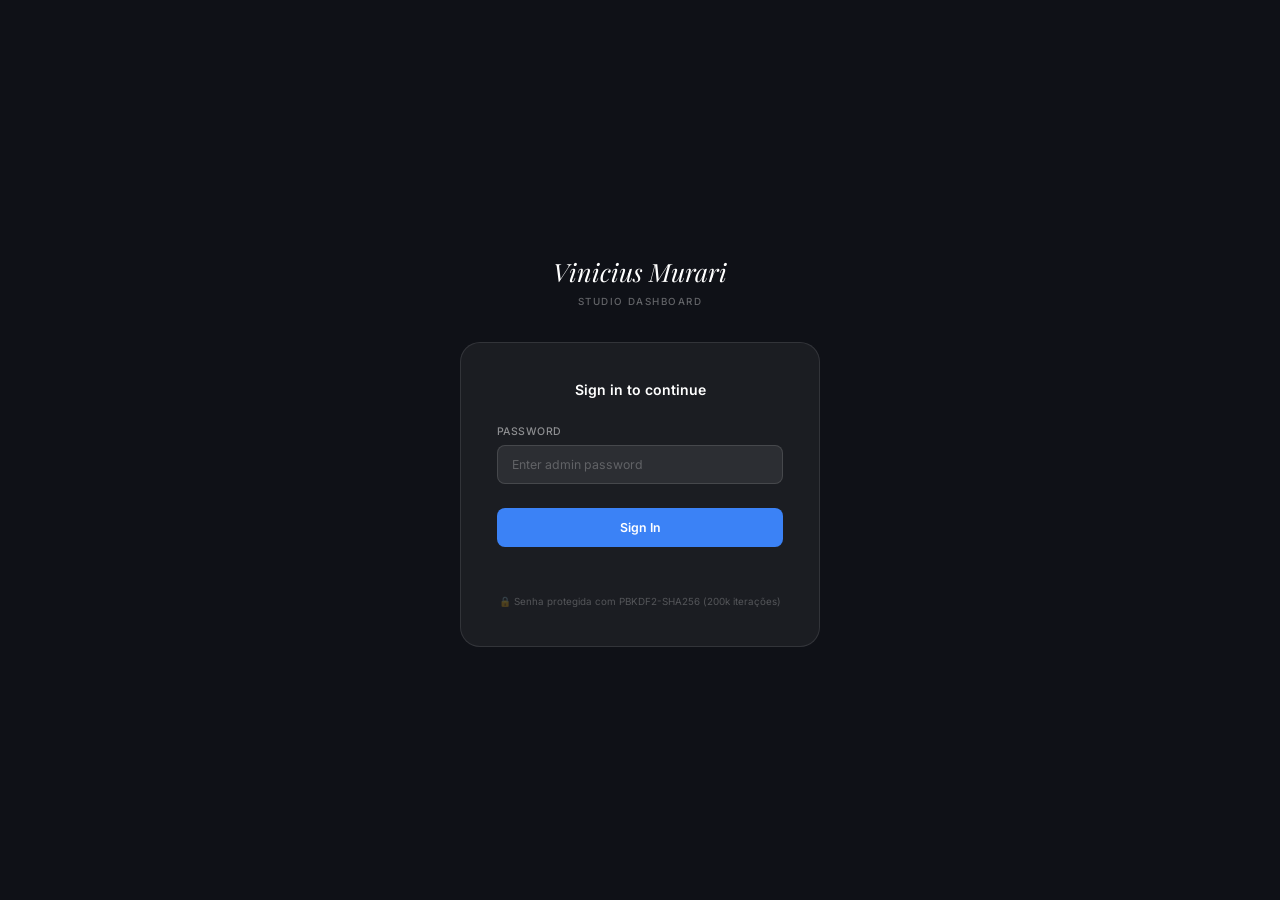
==== commit 05eddefe: "feat: full audit fixes + admin docs + architecture guide (v3.3) Security: PBKDF2 auth, strict CSP/CO" ====
--- a/admin.html
+++ b/admin.html
@@ -11,920 +11,7 @@
   </script>
   <link rel="preconnect" href="https://fonts.googleapis.com">
   <link href="https://fonts.googleapis.com/css2?family=Inter:wght@300;400;500;600&family=Playfair+Display:ital,wght@0,400;0,500;1,400&display=swap" rel="stylesheet">
-  <style>
-    *, *::before, *::after { box-sizing: border-box; margin: 0; padding: 0; }
-    :root {
-      --sidebar-bg: #0f1117;
-      --sidebar-hover: rgba(255,255,255,0.06);
-      --sidebar-active: rgba(255,255,255,0.12);
-      --sidebar-text: rgba(255,255,255,0.65);
-      --sidebar-text-active: #fff;
-      --sidebar-border: rgba(255,255,255,0.08);
-      --sidebar-w: 240px;
-
-      --bg: #f5f6f8;
-      --white: #ffffff;
-      --surface: #ffffff;
-      --surface2: #f5f6f8;
-      --text: #0f1117;
-      --text-2: #4b5563;
-      --text-3: #9ca3af;
-      --border: #e5e7eb;
-      --border-2: #d1d5db;
-
-      --blue: #3b82f6;
-      --blue-h: #2563eb;
-      --blue-soft: #eff6ff;
-      --green: #10b981;
-      --green-soft: #ecfdf5;
-      --red: #ef4444;
-      --red-soft: #fef2f2;
-      --amber: #f59e0b;
-      --amber-soft: #fffbeb;
-      --purple: #8b5cf6;
-
-      --radius: 12px;
-      --radius-sm: 8px;
-      --radius-lg: 16px;
-      --shadow-sm: 0 1px 3px rgba(0,0,0,0.06), 0 1px 2px rgba(0,0,0,0.04);
-      --shadow: 0 4px 16px rgba(0,0,0,0.08), 0 1px 4px rgba(0,0,0,0.04);
-      --shadow-lg: 0 10px 40px rgba(0,0,0,0.12), 0 2px 8px rgba(0,0,0,0.06);
-
-      --sans: 'Inter', -apple-system, BlinkMacSystemFont, sans-serif;
-      --serif: 'Playfair Display', Georgia, serif;
-    }
-
-    html, body {
-      height: 100%; font-family: var(--sans); background: var(--bg);
-      color: var(--text); -webkit-font-smoothing: antialiased;
-      font-size: 14px; line-height: 1.5;
-    }
-
-    /* ─── Login Screen ──────────────────────────────────────────────── */
-    #loginScreen {
-      position: fixed; inset: 0; background: var(--sidebar-bg);
-      display: flex; align-items: center; justify-content: center;
-      z-index: 9999; flex-direction: column; gap: 32px;
-    }
-    #loginScreen.hidden { display: none; }
-    .login-logo {
-      font-family: var(--serif); font-style: italic;
-      color: #fff; font-size: 1.8rem; font-weight: 400; text-align: center;
-    }
-    .login-logo span { display: block; font-family: var(--sans); font-style: normal; font-size: 0.7rem; font-weight: 500; color: rgba(255,255,255,0.35); letter-spacing: 0.15em; text-transform: uppercase; margin-top: 4px; }
-    .login-card {
-      background: rgba(255,255,255,0.05); border: 1px solid rgba(255,255,255,0.1);
-      border-radius: 20px; padding: 36px; width: 360px; max-width: 90vw;
-    }
-    .login-card h2 { color: #fff; font-size: 1rem; font-weight: 600; margin-bottom: 24px; text-align: center; }
-    .login-field { margin-bottom: 16px; }
-    .login-field label { display: block; font-size: 0.75rem; font-weight: 500; color: rgba(255,255,255,0.5); margin-bottom: 6px; letter-spacing: 0.04em; text-transform: uppercase; }
-    .login-field input {
-      width: 100%; background: rgba(255,255,255,0.08); border: 1px solid rgba(255,255,255,0.12);
-      border-radius: var(--radius-sm); padding: 11px 14px; color: #fff; font-family: var(--sans);
-      font-size: 0.88rem; outline: none; transition: border-color .2s;
-    }
-    .login-field input:focus { border-color: var(--blue); }
-    .login-field input::placeholder { color: rgba(255,255,255,0.25); }
-    .login-btn {
-      width: 100%; background: var(--blue); color: #fff; border: none; border-radius: var(--radius-sm);
-      padding: 12px; font-family: var(--sans); font-size: 0.88rem; font-weight: 600; cursor: pointer;
-      transition: background .2s; margin-top: 8px;
-    }
-    .login-btn:hover { background: var(--blue-h); }
-    .login-error { color: #f87171; font-size: 0.78rem; text-align: center; margin-top: 12px; min-height: 20px; }
-    .login-hint { color: rgba(255,255,255,0.25); font-size: 0.7rem; text-align: center; margin-top: 16px; }
-
-    /* ─── App Shell ────────────────────────────────────────────────────── */
-    #app { display: flex; height: 100vh; overflow: hidden; }
-    #app.hidden { display: none; }
-
-    /* ─── Sidebar ───────────────────────────────────────────────────────── */
-    #sidebar {
-      width: var(--sidebar-w); flex-shrink: 0;
-      background: var(--sidebar-bg);
-      display: flex; flex-direction: column;
-      border-right: 1px solid var(--sidebar-border);
-      overflow: hidden;
-    }
-    .sidebar-top {
-      padding: 20px 16px 0;
-      border-bottom: 1px solid var(--sidebar-border);
-    }
-    .sidebar-brand {
-      display: flex; align-items: center; gap: 10px; padding-bottom: 18px;
-    }
-    .sidebar-brand-icon {
-      width: 32px; height: 32px; background: linear-gradient(135deg, #3b82f6, #8b5cf6);
-      border-radius: 8px; display: flex; align-items: center; justify-content: center;
-      font-size: 16px; flex-shrink: 0;
-    }
-    .sidebar-brand-name {
-      font-family: var(--serif); font-style: italic; color: #fff;
-      font-size: 0.95rem; font-weight: 400;
-    }
-    .sidebar-brand-sub {
-      font-size: 0.62rem; font-weight: 500; color: rgba(255,255,255,0.3);
-      letter-spacing: 0.1em; text-transform: uppercase;
-    }
-    .sidebar-nav { flex: 1; overflow-y: auto; padding: 12px 10px; }
-    .nav-section-label {
-      font-size: 0.62rem; font-weight: 600; color: rgba(255,255,255,0.25);
-      letter-spacing: 0.12em; text-transform: uppercase;
-      padding: 8px 8px 4px; margin-top: 8px;
-    }
-    .nav-btn {
-      display: flex; align-items: center; gap: 10px;
-      width: 100%; background: none; border: none; cursor: pointer;
-      padding: 9px 10px; border-radius: var(--radius-sm);
-      font-family: var(--sans); font-size: 0.82rem; font-weight: 500;
-      color: var(--sidebar-text); text-align: left;
-      transition: background .15s, color .15s, box-shadow .15s;
-      position: relative;
-    }
-    .nav-btn:hover { background: var(--sidebar-hover); color: var(--sidebar-text-active); }
-    .nav-btn.active { background: var(--sidebar-active); color: var(--sidebar-text-active); }
-    .nav-btn .nav-icon { font-size: 15px; width: 20px; text-align: center; flex-shrink: 0; opacity: 0.7; }
-    .nav-btn.active .nav-icon { opacity: 1; }
-    .nav-btn .nav-label { flex: 1; }
-    .nav-btn .nav-badge {
-      font-size: 0.65rem; font-weight: 600; background: rgba(255,255,255,0.12);
-      color: rgba(255,255,255,0.6); padding: 2px 7px; border-radius: 10px;
-      min-width: 22px; text-align: center;
-    }
-    .nav-btn.active .nav-badge { background: rgba(255,255,255,0.2); color: #fff; }
-
-    /* Category sub-buttons */
-    .cat-subnav { padding-left: 30px; }
-    .cat-subnav .nav-btn { font-size: 0.77rem; padding: 7px 10px; }
-
-    .sidebar-footer {
-      padding: 12px 10px 16px;
-      border-top: 1px solid var(--sidebar-border);
-    }
-    .sidebar-footer .nav-btn { color: rgba(255,255,255,0.4); font-size: 0.78rem; }
-    .sidebar-footer .nav-btn:hover { color: #fff; background: var(--sidebar-hover); }
-
-    /* Sidebar drag handle */
-    .nav-drag { color: rgba(255,255,255,0.2); font-size: 11px; cursor: grab; flex-shrink: 0; }
-    .nav-btn.drag-over { outline: 1px dashed rgba(59,130,246,0.7); outline-offset: -2px; }
-
-    /* ─── Main content ─────────────────────────────────────────────────── */
-    #main {
-      flex: 1; overflow: hidden; display: flex; flex-direction: column;
-    }
-
-    /* Top bar */
-    #topbar {
-      height: 56px; flex-shrink: 0;
-      background: var(--white); border-bottom: 1px solid var(--border);
-      display: flex; align-items: center; padding: 0 28px;
-      gap: 12px;
-    }
-    #topbar-title { font-size: 0.9rem; font-weight: 600; color: var(--text); flex: 1; }
-    #topbar-title small { font-weight: 400; color: var(--text-3); font-size: 0.8rem; margin-left: 6px; }
-    .topbar-btn {
-      display: flex; align-items: center; gap: 6px;
-      padding: 7px 14px; border-radius: 20px; font-family: var(--sans);
-      font-size: 0.78rem; font-weight: 500; cursor: pointer; transition: all .2s;
-      border: 1px solid var(--border); background: var(--white); color: var(--text-2);
-      text-decoration: none;
-    }
-    .topbar-btn:hover { background: var(--bg); border-color: var(--border-2); }
-    .topbar-btn.primary { background: var(--blue); color: #fff; border-color: var(--blue); }
-    .topbar-btn.primary:hover { background: var(--blue-h); border-color: var(--blue-h); }
-
-    /* Scrollable content area */
-    #content { flex: 1; overflow-y: auto; }
-
-    /* Tab panels */
-    .tab-panel { display: none; padding: 28px; max-width: 1200px; }
-    .tab-panel.active { display: block; }
-
-    /* ─── Page headers ─────────────────────────────────────────────── */
-    .page-header { margin-bottom: 24px; }
-    .page-title {
-      font-family: var(--serif); font-size: 1.6rem; font-weight: 500; color: var(--text);
-      line-height: 1.2;
-    }
-    .page-subtitle { font-size: 0.82rem; color: var(--text-3); margin-top: 4px; }
-
-    /* ─── Cards ────────────────────────────────────────────────────── */
-    .card {
-      background: var(--white); border: 1px solid var(--border);
-      border-radius: var(--radius-lg); padding: 24px;
-    }
-    .card-title {
-      font-size: 0.7rem; font-weight: 600; color: var(--text-3);
-      text-transform: uppercase; letter-spacing: 0.1em; margin-bottom: 18px;
-      display: flex; align-items: center; gap: 8px;
-    }
-    .card-title::after {
-      content: ''; flex: 1; height: 1px; background: var(--border);
-    }
-
-    /* ─── Grid layouts ─────────────────────────────────────────────── */
-    .grid-2 { display: grid; grid-template-columns: 1fr 1fr; gap: 20px; }
-    .grid-3 { display: grid; grid-template-columns: 1fr 1fr 1fr; gap: 20px; }
-    .grid-4 { display: grid; grid-template-columns: repeat(4, 1fr); gap: 16px; }
-    .col-span-2 { grid-column: span 2; }
-    .col-span-full { grid-column: 1 / -1; }
-
-    /* ─── Form fields ──────────────────────────────────────────────── */
-    .field { margin-bottom: 14px; }
-    .field:last-child { margin-bottom: 0; }
-    .field label {
-      display: block; font-size: 0.72rem; font-weight: 600; color: var(--text-2);
-      margin-bottom: 6px; letter-spacing: 0.02em;
-    }
-    .field input, .field textarea, .field select {
-      width: 100%; padding: 9px 12px; border-radius: var(--radius-sm);
-      border: 1px solid var(--border); background: var(--bg);
-      font-family: var(--sans); font-size: 0.84rem; color: var(--text);
-      outline: none; transition: border-color .2s, background .2s, box-shadow .2s;
-      resize: vertical;
-    }
-    .field input:focus, .field textarea:focus, .field select:focus {
-      border-color: var(--blue); background: var(--white);
-      box-shadow: 0 0 0 3px rgba(59,130,246,0.1);
-    }
-    .field input::placeholder, .field textarea::placeholder { color: var(--text-3); }
-    .field .hint { font-size: 0.7rem; color: var(--text-3); margin-top: 5px; }
-
-    /* ─── Buttons ──────────────────────────────────────────────────── */
-    .btn {
-      display: inline-flex; align-items: center; gap: 6px;
-      padding: 9px 18px; border-radius: 20px; font-family: var(--sans);
-      font-size: 0.82rem; font-weight: 600; cursor: pointer;
-      transition: all .18s; border: none; outline: none; text-decoration: none;
-    }
-    .btn-primary { background: var(--blue); color: #fff; }
-    .btn-primary:hover { background: var(--blue-h); transform: translateY(-1px); box-shadow: 0 4px 12px rgba(59,130,246,0.35); }
-    .btn-secondary { background: var(--bg); color: var(--text); border: 1px solid var(--border); }
-    .btn-secondary:hover { background: var(--border); }
-    .btn-danger { background: var(--red-soft); color: var(--red); border: 1px solid transparent; }
-    .btn-danger:hover { background: var(--red); color: #fff; }
-    .btn-ghost { background: none; color: var(--text-2); border: 1px solid var(--border); }
-    .btn-ghost:hover { background: var(--bg); }
-    .btn-sm { padding: 6px 12px; font-size: 0.75rem; border-radius: 14px; }
-    .btn-full { width: 100%; justify-content: center; }
-    .btn.saved { background: var(--green) !important; }
-    .btn.loading { opacity: 0.7; pointer-events: none; }
-
-    /* ─── Dashboard (Overview tab) ─────────────────────────────────── */
-    .stat-grid { display: grid; grid-template-columns: repeat(4, 1fr); gap: 16px; margin-bottom: 24px; }
-    .stat-card {
-      background: var(--white); border: 1px solid var(--border);
-      border-radius: var(--radius-lg); padding: 20px;
-      display: flex; flex-direction: column; gap: 8px;
-    }
-    .stat-card .stat-icon {
-      width: 40px; height: 40px; border-radius: 10px;
-      display: flex; align-items: center; justify-content: center;
-      font-size: 18px; flex-shrink: 0;
-    }
-    .stat-icon.blue { background: var(--blue-soft); }
-    .stat-icon.green { background: var(--green-soft); }
-    .stat-icon.amber { background: var(--amber-soft); }
-    .stat-icon.purple { background: #f5f3ff; }
-    .stat-value { font-size: 1.75rem; font-weight: 700; color: var(--text); line-height: 1; }
-    .stat-label { font-size: 0.75rem; color: var(--text-3); font-weight: 500; }
-    .stat-delta { font-size: 0.7rem; color: var(--green); font-weight: 500; }
-
-    /* Bar chart */
-    .bar-chart { display: flex; flex-direction: column; gap: 10px; }
-    .bar-row { display: flex; align-items: center; gap: 12px; }
-    .bar-label { font-size: 0.75rem; color: var(--text-2); width: 140px; flex-shrink: 0; text-align: right; white-space: nowrap; overflow: hidden; text-overflow: ellipsis; }
-    .bar-track { flex: 1; height: 8px; background: var(--bg); border-radius: 4px; overflow: hidden; }
-    .bar-fill { height: 100%; background: linear-gradient(90deg, var(--blue), var(--purple)); border-radius: 4px; transition: width .6s cubic-bezier(.4,0,.2,1); }
-    .bar-count { font-size: 0.72rem; color: var(--text-3); font-weight: 600; width: 28px; flex-shrink: 0; }
-
-    /* Quick actions */
-    .quick-actions { display: grid; grid-template-columns: repeat(3, 1fr); gap: 12px; }
-    .quick-action {
-      display: flex; flex-direction: column; align-items: flex-start; gap: 6px;
-      padding: 16px; border-radius: var(--radius); border: 1px solid var(--border);
-      background: var(--white); cursor: pointer; transition: all .18s;
-      text-align: left; font-family: var(--sans);
-    }
-    .quick-action:hover { border-color: var(--blue); box-shadow: 0 0 0 3px rgba(59,130,246,0.08); transform: translateY(-1px); }
-    .qa-icon { font-size: 22px; }
-    .qa-title { font-size: 0.82rem; font-weight: 600; color: var(--text); }
-    .qa-sub { font-size: 0.72rem; color: var(--text-3); }
-
-    /* ─── Gallery tab ──────────────────────────────────────────────── */
-    .gallery-layout { display: grid; grid-template-columns: 1fr; gap: 20px; }
-
-    /* Sub-categories */
-    .subs-editor { background: var(--white); border: 1px solid var(--border); border-radius: var(--radius-lg); padding: 20px; }
-    .subs-header { display: flex; align-items: center; justify-content: space-between; margin-bottom: 14px; }
-    .subs-header h4 { font-size: 0.7rem; font-weight: 600; text-transform: uppercase; letter-spacing: 0.1em; color: var(--text-3); }
-    .subs-list { display: flex; flex-wrap: wrap; gap: 8px; min-height: 36px; }
-    .sub-tag {
-      display: inline-flex; align-items: center; gap: 5px;
-      background: var(--bg); border: 1px solid var(--border); border-radius: 20px;
-      padding: 5px 12px; font-size: 0.78rem; color: var(--text); cursor: grab;
-      transition: all .15s; font-family: var(--sans);
-    }
-    .sub-tag:hover { border-color: var(--blue); background: var(--blue-soft); }
-    .sub-tag.all-tag { cursor: default; background: var(--text); color: #fff; border-color: var(--text); }
-    .sub-tag.drag-over { border-color: var(--blue); background: var(--blue-soft); }
-    .sub-tag.filter-active {
-      background: var(--blue) !important; color: #fff !important;
-      border-color: var(--blue) !important;
-      box-shadow: 0 2px 6px rgba(59,130,246,0.35);
-    }
-    .sub-tag.filter-active .sub-tag-name { color: #fff; }
-    .sub-tag.filter-active .sub-del { background: rgba(255,255,255,0.22); color: #fff; }
-    .sub-tag.all-tag.filter-active { background: var(--blue) !important; border-color: var(--blue) !important; }
-    .sub-tag-name {
-      border: none; background: none; font-family: var(--sans); font-size: 0.78rem;
-      color: inherit; outline: none; min-width: 30px; max-width: 120px;
-      cursor: text; padding: 0;
-    }
-    .sub-tag.all-tag .sub-tag-name { color: #fff; cursor: default; }
-    .sub-tag-name::placeholder { color: var(--text-3); }
-    .sub-del {
-      width: 16px; height: 16px; border-radius: 50%; border: none;
-      background: rgba(0,0,0,0.08); color: var(--text-2); font-size: 10px;
-      cursor: pointer; display: flex; align-items: center; justify-content: center;
-      transition: all .15s; line-height: 1; padding: 0; flex-shrink: 0;
-    }
-    .sub-del:hover { background: var(--red); color: #fff; }
-    .all-tag .sub-del { display: none; }
-    .subs-hint { font-size: 0.68rem; color: var(--text-3); margin-top: 10px; }
-
-    /* Upload zone */
-    .upload-zone {
-      border: 2px dashed var(--border-2); border-radius: var(--radius-lg);
-      padding: 36px 24px; text-align: center; cursor: pointer;
-      background: var(--white); transition: all .2s;
-    }
-    .upload-zone:hover, .upload-zone.drag-over {
-      border-color: var(--blue); background: var(--blue-soft);
-    }
-    .upload-zone input[type="file"] { display: none; }
-    .upload-icon { font-size: 2.2rem; margin-bottom: 10px; }
-    .upload-title { font-size: 0.9rem; font-weight: 600; color: var(--text); margin-bottom: 4px; }
-    .upload-hint { font-size: 0.75rem; color: var(--text-3); }
-    .progress-wrap { background: var(--bg); border-radius: 4px; height: 4px; margin-top: 14px; overflow: hidden; display: none; }
-    .progress-bar { height: 100%; background: linear-gradient(90deg, var(--blue), var(--purple)); width: 0%; transition: width .3s; border-radius: 4px; }
-    .upload-status { font-size: 0.75rem; color: var(--text-3); margin-top: 8px; min-height: 18px; }
-
-    /* Photo grid */
-    .photos-header { display: flex; align-items: center; justify-content: space-between; margin-bottom: 12px; }
-    .photos-count { font-size: 0.8rem; font-weight: 600; color: var(--text-2); }
-    .photos-hint { font-size: 0.72rem; color: var(--text-3); }
-    .photo-grid { display: grid; grid-template-columns: repeat(auto-fill, minmax(155px, 1fr)); gap: 10px; }
-    .photo-card {
-      aspect-ratio: 3/4; border-radius: var(--radius); overflow: hidden;
-      position: relative; background: var(--bg);
-      box-shadow: var(--shadow-sm); cursor: grab;
-      transition: box-shadow .2s;
-    }
-    .photo-card:hover { box-shadow: var(--shadow); }
-    .photo-card.dragging { opacity: 0.4; cursor: grabbing; }
-    .photo-card.drop-target { outline: 2px dashed var(--blue); outline-offset: 2px; }
-
-    /* ─── Drag photo-to-category states ─── */
-    #catList.gallery-drag-active .nav-btn:not(.active) {
-      box-shadow: inset 0 0 0 1px rgba(59,130,246,0.35);
-    }
-    .nav-btn.cat-drop-hover {
-      box-shadow: inset 0 0 0 2px var(--blue) !important;
-      background: rgba(59,130,246,0.18) !important;
-      color: #fff !important;
-    }
-
-    /* ─── Drag photo-to-sub-category states ─── */
-    #subsList.gallery-drag-active .sub-tag:not(.all-tag) {
-      box-shadow: inset 0 0 0 1px rgba(59,130,246,0.35);
-      transition: box-shadow .15s, background .15s;
-    }
-    .sub-tag.sub-drop-hover {
-      box-shadow: inset 0 0 0 2px var(--blue) !important;
-      background: rgba(59,130,246,0.18) !important;
-      border-color: var(--blue) !important;
-    }
-
-    /* ─── Move/Copy confirmation modal ─── */
-    #moveCopyModal {
-      display: none; position: fixed; inset: 0; z-index: 4000;
-      background: rgba(0,0,0,0.45); align-items: center; justify-content: center;
-    }
-    #moveCopyModal.open { display: flex; }
-    .mc-dialog {
-      background: var(--surface); border-radius: var(--radius-lg);
-      box-shadow: var(--shadow-lg); padding: 28px 32px; width: 340px;
-      max-width: 90vw; text-align: center;
-    }
-    .mc-dialog h3 { font-size: 1rem; font-weight: 600; margin-bottom: 6px; }
-    .mc-dialog p  { font-size: 0.82rem; color: var(--text-2); margin-bottom: 24px; }
-    .mc-btns { display: flex; flex-direction: column; gap: 10px; }
-    .mc-btn-move {
-      background: var(--blue); color: #fff; border: none;
-      border-radius: var(--radius-sm); padding: 10px 0; font-size: 0.88rem;
-      font-weight: 600; cursor: pointer; transition: background 0.15s;
-    }
-    .mc-btn-move:hover { background: var(--blue-h); }
-    .mc-btn-copy {
-      background: transparent; color: var(--blue); border: 1.5px solid var(--blue);
-      border-radius: var(--radius-sm); padding: 10px 0; font-size: 0.88rem;
-      font-weight: 600; cursor: pointer; transition: background 0.15s, color 0.15s;
-    }
-    .mc-btn-copy:hover { background: var(--blue-soft); }
-    .mc-btn-cancel {
-      background: transparent; color: var(--text-3); border: none;
-      font-size: 0.82rem; cursor: pointer; padding: 4px 0;
-    }
-    .mc-btn-cancel:hover { color: var(--text-2); }
-
-    .photo-card img { width: 100%; height: 100%; object-fit: cover; display: block; pointer-events: none; }
-    .photo-delete {
-      position: absolute; top: 8px; right: 8px;
-      background: rgba(0,0,0,0.55); backdrop-filter: blur(4px);
-      border: none; border-radius: 50%;
-      width: 28px; height: 28px; cursor: pointer;
-      display: flex; align-items: center; justify-content: center;
-      color: #fff; opacity: 0; transition: all .2s; font-size: 16px;
-    }
-    .photo-card:hover .photo-delete { opacity: 1; }
-    .photo-delete:hover { background: var(--red); transform: scale(1.1); }
-    .photo-video-badge {
-      position: absolute; top: 6px; left: 6px; z-index: 2;
-      background: rgba(0,0,0,0.65); color: #fff;
-      font-size: 0.6rem; padding: 2px 7px; border-radius: 4px;
-    }
-    .photo-name {
-      position: absolute; bottom: 0; left: 0; right: 0;
-      padding: 24px 8px 8px;
-      background: linear-gradient(to top, rgba(0,0,0,0.6) 0%, transparent 100%);
-      font-size: 0.62rem; color: rgba(255,255,255,0.9);
-      white-space: nowrap; overflow: hidden; text-overflow: ellipsis;
-      opacity: 0; transition: opacity .2s;
-    }
-    .photo-card:hover .photo-name { opacity: 1; }
-    .photo-sub-badge {
-      position: absolute; bottom: 8px; left: 8px;
-      background: rgba(0,0,0,0.6); backdrop-filter: blur(4px);
-      color: #fff; font-size: 0.62rem; padding: 3px 8px;
-      border-radius: 10px; cursor: pointer; opacity: 0; transition: opacity .2s;
-      z-index: 2; font-family: var(--sans);
-    }
-    .photo-card:hover .photo-sub-badge { opacity: 1; }
-    .photo-card.select-mode { cursor: pointer; }
-    .photo-card.select-mode .photo-check {
-      position: absolute; top: 8px; left: 8px; width: 24px; height: 24px;
-      border-radius: 50%; border: 2px solid rgba(255,255,255,0.7);
-      background: rgba(0,0,0,0.3); backdrop-filter: blur(4px);
-      display: flex; align-items: center; justify-content: center;
-      color: transparent; font-size: 14px; z-index: 3; transition: all .15s;
-    }
-    .photo-card.selected .photo-check {
-      background: var(--blue); border-color: var(--blue); color: #fff;
-    }
-    .photo-card.selected { outline: 3px solid var(--blue); outline-offset: -3px; }
-    .photo-alt-btn {
-      position: absolute; bottom: 8px; right: 8px;
-      background: rgba(0,0,0,0.6); backdrop-filter: blur(4px);
-      color: #fff; font-size: 0.58rem; padding: 3px 7px;
-      border-radius: 10px; border: none; cursor: pointer; opacity: 0; transition: opacity .2s;
-      z-index: 2; font-family: var(--sans);
-    }
-    .photo-card:hover .photo-alt-btn { opacity: 1; }
-    .photo-alt-btn:hover { background: var(--blue); }
-    .char-count { font-weight: 400; font-size: 0.68rem; color: var(--text-3); float: right; }
-    .char-count.warn { color: #f59e0b; }
-    .char-count.over { color: var(--red); }
-    .photo-sub-select {
-      position: absolute; bottom: 32px; left: 8px; z-index: 10;
-      background: var(--white); border-radius: var(--radius);
-      box-shadow: var(--shadow-lg); border: 1px solid var(--border);
-      padding: 4px; display: none; min-width: 130px;
-    }
-    .photo-sub-select.open { display: block; }
-    .photo-sub-opt {
-      display: block; width: 100%; text-align: left; padding: 7px 10px;
-      border: none; background: none; font-family: var(--sans); font-size: 0.75rem;
-      cursor: pointer; border-radius: var(--radius-sm); color: var(--text);
-      transition: background .12s;
-    }
-    .photo-sub-opt:hover { background: var(--bg); }
-    .photo-sub-opt.active { background: var(--blue); color: #fff; }
-    .empty-state {
-      grid-column: 1/-1; text-align: center; padding: 60px 24px; color: var(--text-3);
-    }
-    .empty-state svg { opacity: 0.3; margin-bottom: 12px; }
-    .empty-state p { font-size: 0.85rem; }
-
-    /* ─── Reviews ──────────────────────────────────────────────────── */
-    .review-card {
-      background: var(--bg); border: 1px solid var(--border); border-radius: var(--radius);
-      padding: 18px; margin-bottom: 12px; position: relative;
-      transition: box-shadow .2s;
-    }
-    .review-card:hover { box-shadow: var(--shadow-sm); }
-    .review-card-header { display: grid; grid-template-columns: 1fr 1fr 1fr auto; gap: 10px; margin-bottom: 12px; align-items: end; }
-    .star-input { display: flex; gap: 4px; }
-    .star-btn {
-      font-size: 18px; background: none; border: none; cursor: pointer;
-      padding: 0; line-height: 1; transition: transform .1s; color: #d1d5db;
-    }
-    .star-btn.active { color: #f59e0b; }
-    .star-btn:hover { transform: scale(1.2); }
-    .rev-del-btn {
-      background: none; border: 1px solid var(--border); border-radius: var(--radius-sm);
-      padding: 6px 10px; cursor: pointer; color: var(--text-3); font-size: 0.78rem;
-      transition: all .15s; align-self: end;
-    }
-    .rev-del-btn:hover { background: var(--red); color: #fff; border-color: var(--red); }
-
-    /* ─── Appearance ────────────────────────────────────────────────── */
-    .hero-preview {
-      width: 100%; aspect-ratio: 16/9; border-radius: var(--radius); overflow: hidden;
-      background: var(--sidebar-bg); margin-bottom: 16px; position: relative;
-    }
-    .hero-preview img { width: 100%; height: 100%; object-fit: cover; display: block; }
-    .hero-preview-empty {
-      position: absolute; inset: 0; display: flex; align-items: center; justify-content: center;
-      font-size: 0.78rem; color: rgba(255,255,255,0.3);
-    }
-    .hero-slides-grid { display: grid; grid-template-columns: repeat(auto-fill, minmax(160px, 1fr)); gap: 12px; }
-    .hero-slide-card {
-      aspect-ratio: 16/9; border-radius: 8px; overflow: hidden; position: relative;
-      border: 2px solid var(--border); background: var(--sidebar-bg);
-    }
-    .hero-slide-card img { width: 100%; height: 100%; object-fit: cover; display: block; }
-    .hero-slide-card .hsc-del {
-      position: absolute; top: 4px; right: 4px; width: 22px; height: 22px;
-      background: rgba(0,0,0,0.7); color: #fff; border: none; border-radius: 50%;
-      font-size: 13px; cursor: pointer; display: flex; align-items: center; justify-content: center;
-    }
-    .hero-slide-card .hsc-del:hover { background: var(--red); }
-    .hero-slide-card .hsc-link {
-      position: absolute; bottom: 0; left: 0; right: 0; padding: 4px 6px;
-      background: rgba(0,0,0,0.7); backdrop-filter: blur(4px);
-    }
-    .hero-slide-card .hsc-link select {
-      width: 100%; background: transparent; color: #fff; border: none;
-      font-size: 0.68rem; font-family: var(--sans); cursor: pointer;
-    }
-    .hero-slide-card .hsc-link select option { background: #222; color: #fff; }
-    .hero-slide-card { cursor: grab; }
-    .hero-slide-card.dragging { opacity: 0.4; }
-    .hero-slide-card.drag-over { border-color: var(--blue); box-shadow: 0 0 0 2px var(--blue); }
-    .hero-mode-btn { background: var(--sidebar-bg); border: 1px solid var(--border); color: var(--text-2); }
-    .hero-mode-btn.active { background: var(--blue); color: #fff; border-color: var(--blue); }
-    .hero-history { display: grid; grid-template-columns: repeat(auto-fill, minmax(100px, 1fr)); gap: 8px; margin-top: 12px; }
-    .hero-history-item {
-      aspect-ratio: 16/9; border-radius: 6px; overflow: hidden; cursor: pointer;
-      border: 2px solid transparent; transition: border-color 0.2s, opacity 0.2s;
-      position: relative;
-    }
-    .hero-history-item:hover { border-color: var(--accent); }
-    .hero-history-item.active { border-color: var(--accent); }
-    .hero-history-item img { width: 100%; height: 100%; object-fit: cover; display: block; }
-    .hero-history-item .hero-hist-del {
-      position: absolute; top: 2px; right: 2px; width: 18px; height: 18px;
-      background: rgba(0,0,0,0.7); color: #fff; border: none; border-radius: 50%;
-      font-size: 11px; cursor: pointer; display: none; align-items: center; justify-content: center; line-height: 1;
-    }
-    .hero-history-item:hover .hero-hist-del { display: flex; }
-    .color-row { display: flex; align-items: center; gap: 14px; margin-bottom: 14px; }
-    .color-row input[type="color"] {
-      width: 48px; height: 48px; border: 1px solid var(--border);
-      border-radius: var(--radius-sm); cursor: pointer; padding: 3px;
-      background: var(--bg);
-    }
-    .color-val { font-size: 0.88rem; color: var(--text-2); font-weight: 500; font-family: monospace; }
-    .color-presets { display: flex; gap: 10px; flex-wrap: wrap; margin-bottom: 20px; }
-    .color-preset {
-      width: 30px; height: 30px; border-radius: 50%; cursor: pointer;
-      border: 2px solid transparent; transition: all .15s;
-      box-shadow: var(--shadow-sm);
-    }
-    .color-preset:hover { transform: scale(1.15); box-shadow: var(--shadow); }
-    .color-preset.active { border-color: var(--text); outline: 2px solid white; outline-offset: -4px; }
-
-    /* About photo */
-    .about-photo-preview {
-      width: 80px; height: 105px; object-fit: cover; border-radius: var(--radius-sm);
-      background: var(--bg); border: 1px solid var(--border); display: none;
-    }
-    .about-photo-wrap { display: flex; gap: 14px; align-items: flex-start; }
-
-    /* ─── Category Covers ──────────────────────────────────────────── */
-    .cat-cover-item { display:flex; flex-direction:column; gap:8px; background:rgba(255,255,255,0.04); border-radius:10px; padding:12px; }
-    .cat-cover-label { font-size:0.7rem; font-weight:600; color:rgba(255,255,255,0.6); text-transform:uppercase; letter-spacing:0.08em; }
-    .cat-cover-preview { width:100%; aspect-ratio:3/4; object-fit:cover; border-radius:6px; }
-    .cat-cover-input { width:100%; box-sizing:border-box; }
-
-    /* ─── Photo Lightbox ──────────────────────────────────────────── */
-    #photoLightbox {
-      display:none; position:fixed; inset:0; z-index:5000;
-      background:rgba(0,0,0,0.93);
-      align-items:center; justify-content:center; flex-direction:column;
-    }
-    #photoLightbox.open { display:flex; }
-    .lb-img { max-height:85vh; max-width:90vw; object-fit:contain; border-radius:4px; user-select:none; }
-    .lb-close {
-      position:absolute; top:16px; right:20px;
-      background:none; border:none; color:#fff; font-size:1.6rem; cursor:pointer; opacity:0.7; line-height:1;
-    }
-    .lb-close:hover { opacity:1; }
-    .lb-arrow {
-      position:absolute; top:50%; transform:translateY(-50%);
-      background:rgba(255,255,255,0.1); border:none; color:#fff;
-      font-size:2.2rem; cursor:pointer; padding:10px 18px; border-radius:8px; transition:background .15s;
-    }
-    .lb-arrow:hover { background:rgba(255,255,255,0.22); }
-    .lb-prev { left:16px; }
-    .lb-next { right:16px; }
-    .lb-bar {
-      position:absolute; bottom:0; left:0; right:0;
-      display:flex; align-items:center; justify-content:space-between;
-      padding:14px 20px; background:rgba(0,0,0,0.65); gap:12px;
-    }
-    .lb-filename { font-size:0.78rem; color:rgba(255,255,255,0.55); overflow:hidden; text-overflow:ellipsis; white-space:nowrap; min-width:0; }
-    .lb-actions { display:flex; gap:10px; flex-shrink:0; }
-    .lb-btn { padding:7px 16px; border-radius:6px; border:none; font-size:0.78rem; font-weight:600; cursor:pointer; transition:background .15s; }
-    .lb-btn-cover { background:rgba(52,199,89,0.75); color:#fff; }
-    .lb-btn-cover:hover { background:rgba(52,199,89,1); }
-    .lb-btn-cover.saved { background:rgba(52,199,89,1); }
-    .lb-btn-download { background:rgba(255,255,255,0.14); color:#fff; }
-    .lb-btn-download:hover { background:rgba(255,255,255,0.26); }
-    .lb-btn-delete { background:rgba(210,45,45,0.75); color:#fff; }
-    .lb-btn-delete:hover { background:rgba(210,45,45,1); }
-
-    /* ─── Launch Checklist ─────────────────────────────────────────── */
-    .launch-step {
-      background: var(--surface); border-radius: var(--radius-lg); padding: 20px 24px;
-      box-shadow: var(--shadow-sm); display: flex; gap: 16px; align-items: flex-start;
-      border-left: 4px solid var(--border); transition: all .2s;
-    }
-    .launch-step.done { border-left-color: var(--green); background: var(--green-soft); }
-    .launch-step.active-step { border-left-color: var(--blue); background: var(--blue-soft); }
-    .launch-step-check {
-      width: 28px; height: 28px; border-radius: 50%; flex-shrink: 0;
-      border: 2px solid var(--border-2); background: var(--white);
-      display: flex; align-items: center; justify-content: center;
-      cursor: pointer; font-size: 14px; color: transparent; transition: all .2s;
-      margin-top: 2px;
-    }
-    .launch-step.done .launch-step-check {
-      background: var(--green); border-color: var(--green); color: #fff;
-    }
-    .launch-step-num {
-      width: 28px; height: 28px; border-radius: 50%; flex-shrink: 0;
-      background: var(--surface2); border: 2px solid var(--border);
-      display: flex; align-items: center; justify-content: center;
-      font-size: 0.72rem; font-weight: 600; color: var(--text-2); margin-top: 2px;
-    }
-    .launch-step.done .launch-step-num { display: none; }
-    .launch-step.done .launch-step-check { display: flex; }
-    .launch-step:not(.done) .launch-step-check { display: none; }
-    .launch-step:not(.done) .launch-step-num { display: flex; }
-    .launch-step-body { flex: 1; }
-    .launch-step-title { font-size: 0.9rem; font-weight: 600; color: var(--text); margin-bottom: 4px; }
-    .launch-step.done .launch-step-title { text-decoration: line-through; color: var(--text-2); }
-    .launch-step-desc { font-size: 0.78rem; color: var(--text-2); line-height: 1.5; margin-bottom: 8px; }
-    .launch-step-link {
-      display: inline-flex; align-items: center; gap: 4px;
-      font-size: 0.75rem; font-weight: 500; color: var(--blue);
-      text-decoration: none; padding: 4px 12px; border-radius: 20px;
-      background: var(--blue-soft); transition: all .15s;
-    }
-    .launch-step-link:hover { background: var(--blue); color: #fff; }
-    .launch-step-tag {
-      display: inline-block; font-size: 0.65rem; font-weight: 500; padding: 2px 8px;
-      border-radius: 10px; margin-left: 8px;
-    }
-    .launch-step-tag.free { background: var(--green-soft); color: var(--green); }
-    .launch-step-tag.paid { background: var(--amber-soft); color: var(--amber); }
-    .launch-step-tag.important { background: var(--red-soft); color: var(--red); }
-
-    /* ─── Site Preview tab ─────────────────────────────────────────── */
-    #tab-preview { padding: 0; height: 100%; display: none; flex-direction: column; }
-    #tab-preview.active { display: flex; }
-    .preview-bar {
-      height: 48px; flex-shrink: 0; background: var(--white); border-bottom: 1px solid var(--border);
-      display: flex; align-items: center; gap: 12px; padding: 0 20px;
-    }
-    .preview-url {
-      flex: 1; background: var(--bg); border: 1px solid var(--border);
-      border-radius: 20px; padding: 6px 14px; font-size: 0.78rem; color: var(--text-2);
-      font-family: monospace;
-    }
-    #sitePreviewFrame {
-      flex: 1; border: none; width: 100%;
-    }
-
-    /* ─── Toast notifications ──────────────────────────────────────── */
-    #toastContainer {
-      position: fixed; bottom: 28px; right: 28px;
-      display: flex; flex-direction: column; gap: 8px;
-      z-index: 9999; pointer-events: none;
-    }
-    .toast-item {
-      display: flex; align-items: center; gap: 10px;
-      background: var(--sidebar-bg); color: #fff;
-      padding: 12px 18px; border-radius: var(--radius);
-      box-shadow: var(--shadow-lg);
-      font-size: 0.82rem; font-weight: 500;
-      transform: translateX(120%); transition: transform .3s cubic-bezier(.4,0,.2,1);
-      pointer-events: auto; max-width: 320px;
-      border-left: 3px solid rgba(255,255,255,0.2);
-    }
-    .toast-item.show { transform: translateX(0); }
-    .toast-item.success { border-left-color: var(--green); }
-    .toast-item.error { border-left-color: var(--red); }
-    .toast-item.info { border-left-color: var(--blue); }
-    .toast-icon { font-size: 16px; flex-shrink: 0; }
-
-    /* ─── Responsive ───────────────────────────────────────────────── */
-    @media (max-width: 900px) {
-      :root { --sidebar-w: 200px; }
-      .stat-grid { grid-template-columns: repeat(2, 1fr); }
-      .grid-2 { grid-template-columns: 1fr; }
-      .grid-4 { grid-template-columns: 1fr 1fr; }
-      .quick-actions { grid-template-columns: 1fr 1fr; }
-    }
-    @media (max-width: 680px) {
-      #sidebar { display: none; }
-      #app { flex-direction: column; }
-      #main { padding-bottom: 70px; }
-      .tab-panel { padding: 14px; }
-      .stat-grid { grid-template-columns: 1fr 1fr; }
-      .topbar { padding: 0 14px; }
-      .topbar-title { font-size: 0.85rem; }
-      .topbar-actions { gap: 4px; }
-      .topbar-btn span { display: none; }
-      .photo-grid { grid-template-columns: repeat(2, 1fr); gap: 8px; }
-      .upload-zone { padding: 24px 16px; }
-      .card { padding: 16px; }
-      .grid-2, .grid-3, .grid-4 { grid-template-columns: 1fr; }
-      .quick-actions { grid-template-columns: 1fr 1fr; }
-      .batch-bar { flex-wrap: wrap; gap: 8px; padding: 10px 14px; }
-      .section-header { flex-wrap: wrap; gap: 8px; }
-      .checklist-item { flex-direction: column; align-items: flex-start; gap: 10px; }
-      .step-actions { width: 100%; }
-      .step-actions .btn { width: 100%; justify-content: center; }
-    }
-
-    /* ─── Mobile Bottom Nav ─────────────────────────────────────────── */
-    #mobileNav {
-      display: none;
-      position: fixed; bottom: 0; left: 0; right: 0;
-      background: var(--sidebar-bg);
-      border-top: 1px solid var(--sidebar-border);
-      z-index: 200;
-      padding: 0;
-      padding-bottom: env(safe-area-inset-bottom);
-    }
-    .mobile-nav-inner {
-      display: flex; align-items: center;
-      height: 56px;
-    }
-    .mob-nav-btn {
-      flex: 1; display: flex; flex-direction: column;
-      align-items: center; justify-content: center;
-      gap: 3px; background: none; border: none;
-      color: var(--sidebar-text); cursor: pointer;
-      font-family: var(--sans); font-size: 0.6rem;
-      font-weight: 500; letter-spacing: 0.03em;
-      text-transform: uppercase; padding: 6px 4px;
-      transition: color .15s;
-    }
-    .mob-nav-btn svg { width: 20px; height: 20px; stroke: currentColor; fill: none; stroke-width: 1.8; stroke-linecap: round; stroke-linejoin: round; }
-    .mob-nav-btn.active { color: #fff; }
-    .mob-nav-btn.active svg { stroke: var(--blue); }
-
-    @media (max-width: 680px) {
-      #mobileNav { display: block; }
-    }
-
-    /* ─── Media Library Modal ───────────────────────────────────────── */
-    #mlModal {
-      position: fixed; inset: 0; z-index: 5000;
-      display: none; align-items: center; justify-content: center;
-    }
-    #mlModal.open { display: flex; }
-    .ml-backdrop {
-      position: absolute; inset: 0;
-      background: rgba(0,0,0,0.65); backdrop-filter: blur(6px);
-    }
-    .ml-panel {
-      position: relative; z-index: 1;
-      width: min(920px, 96vw); max-height: 88vh;
-      background: var(--white); border-radius: 20px;
-      box-shadow: 0 32px 100px rgba(0,0,0,0.3);
-      display: flex; flex-direction: column; overflow: hidden;
-    }
-    .ml-head { padding: 20px 24px 0; flex-shrink: 0; }
-    .ml-head-top {
-      display: flex; align-items: center; justify-content: space-between;
-      margin-bottom: 14px;
-    }
-    .ml-title { font-size: 1rem; font-weight: 700; color: var(--text); }
-    .ml-subtitle { font-size: 0.75rem; color: var(--text-3); margin-top: 2px; }
-    .ml-close-btn {
-      width: 32px; height: 32px; border-radius: 50%; border: none;
-      background: var(--bg); cursor: pointer; font-size: 18px;
-      display: flex; align-items: center; justify-content: center;
-      color: var(--text-2); transition: all .15s; line-height: 1;
-    }
-    .ml-close-btn:hover { background: var(--red); color: #fff; }
-    .ml-toolbar {
-      display: flex; gap: 10px; align-items: center; margin-bottom: 12px;
-    }
-    .ml-search-wrap { flex: 1; position: relative; }
-    .ml-search-wrap input {
-      width: 100%; padding: 8px 12px 8px 32px;
-      border: 1px solid var(--border); border-radius: 20px;
-      font-family: var(--sans); font-size: 0.82rem; background: var(--bg);
-      color: var(--text); outline: none; transition: all .2s;
-    }
-    .ml-search-wrap input:focus { border-color: var(--blue); background: var(--white); box-shadow: 0 0 0 3px rgba(59,130,246,.08); }
-    .ml-search-icon { position: absolute; left: 10px; top: 50%; transform: translateY(-50%); font-size: 13px; opacity: 0.35; pointer-events: none; }
-    .ml-tabs {
-      display: flex; gap: 6px; flex-wrap: wrap;
-      padding: 0 0 14px; border-bottom: 1px solid var(--border);
-      max-height: 80px; overflow-y: auto;
-    }
-    .ml-tab {
-      padding: 4px 12px; border-radius: 20px; font-size: 0.72rem;
-      font-weight: 500; border: 1px solid var(--border);
-      background: var(--bg); color: var(--text-2); cursor: pointer;
-      transition: all .12s; font-family: var(--sans); white-space: nowrap;
-    }
-    .ml-tab:hover { border-color: var(--blue); color: var(--blue); }
-    .ml-tab.active { background: var(--blue); color: #fff; border-color: var(--blue); }
-    .ml-body { flex: 1; overflow-y: auto; padding: 16px 24px; min-height: 0; }
-    .ml-grid {
-      display: grid;
-      grid-template-columns: repeat(auto-fill, minmax(110px, 1fr));
-      gap: 8px;
-    }
-    .ml-item {
-      aspect-ratio: 1; border-radius: 8px; overflow: hidden;
-      position: relative; cursor: pointer; background: var(--bg);
-      border: 2.5px solid transparent; transition: border-color .12s, transform .12s;
-    }
-    .ml-item:hover { border-color: var(--blue); transform: scale(1.02); }
-    .ml-item.selected { border-color: var(--blue); }
-    .ml-item img { width: 100%; height: 100%; object-fit: cover; display: block; pointer-events: none; }
-    .ml-item-check {
-      position: absolute; top: 5px; left: 5px;
-      width: 20px; height: 20px; border-radius: 50%;
-      border: 2px solid rgba(255,255,255,0.8);
-      background: rgba(0,0,0,0.3); backdrop-filter: blur(4px);
-      display: flex; align-items: center; justify-content: center;
-      font-size: 11px; color: transparent; transition: all .12s;
-    }
-    .ml-item.selected .ml-item-check { background: var(--blue); border-color: var(--blue); color: #fff; }
-    .ml-item.selected::after {
-      content: ''; position: absolute; inset: 0;
-      background: rgba(59,130,246,0.12);
-    }
-    .ml-item-cat {
-      position: absolute; bottom: 0; left: 0; right: 0;
-      padding: 18px 5px 5px;
-      background: linear-gradient(to top, rgba(0,0,0,0.65) 0%, transparent 100%);
-      font-size: 0.56rem; color: rgba(255,255,255,0.9); text-transform: capitalize;
-      opacity: 0; transition: opacity .15s;
-    }
-    .ml-item:hover .ml-item-cat { opacity: 1; }
-    .ml-status {
-      grid-column: 1 / -1; text-align: center;
-      padding: 60px 24px; color: var(--text-3); font-size: 0.85rem;
-    }
-    .ml-foot {
-      padding: 14px 24px; flex-shrink: 0;
-      border-top: 1px solid var(--border);
-      display: flex; align-items: center; gap: 12px;
-      background: var(--white);
-    }
-    .ml-count { flex: 1; font-size: 0.8rem; color: var(--text-3); font-weight: 500; }
-    .ml-count strong { color: var(--blue); }
-
-    /* ─── Misc utils ───────────────────────────────────────────────── */
-    .divider { height: 1px; background: var(--border); margin: 20px 0; }
-    .text-muted { color: var(--text-3); }
-    .text-sm { font-size: 0.78rem; }
-    .fw-600 { font-weight: 600; }
-    .mt-4 { margin-top: 16px; }
-    .mt-3 { margin-top: 12px; }
-    .mb-4 { margin-bottom: 16px; }
-    .flex-row { display: flex; gap: 10px; align-items: center; }
-    .flex-between { display: flex; align-items: center; justify-content: space-between; }
-    .gap-8 { gap: 8px; }
-    .badge {
-      display: inline-flex; align-items: center; padding: 3px 8px;
-      border-radius: 10px; font-size: 0.68rem; font-weight: 600;
-    }
-    .badge-blue { background: var(--blue-soft); color: var(--blue); }
-    .badge-green { background: var(--green-soft); color: var(--green); }
-  </style>
+  <link rel="stylesheet" href="admin.css?v=2">
 </head>
 <body>
 
@@ -942,7 +29,7 @@
     </div>
     <button class="login-btn" id="loginBtn">Sign In</button>
     <div class="login-error" id="loginError"></div>
-    <div class="login-hint">Secured with SHA-256 encryption</div>
+    <div class="login-hint">🔒 Senha protegida com PBKDF2-SHA256 (200k iterações)</div>
   </div>
 </div>
 
@@ -1015,7 +102,7 @@
         <span class="nav-icon">⎋</span>
         <span class="nav-label">Lock Admin</span>
       </button>
-      <div style="text-align:center;font-size:0.6rem;color:rgba(255,255,255,0.25);margin-top:8px;">v2.9</div>
+      <div style="text-align:center;font-size:0.6rem;color:rgba(255,255,255,0.25);margin-top:8px;">v3.3</div>
     </div>
   </nav>
 
@@ -1112,6 +199,70 @@
             </div>
           </div>
         </div>
+
+        <!-- How the site works -->
+        <div class="card" style="margin-bottom:20px">
+          <div class="card-title">🌐 Como o site funciona</div>
+          <div class="info-box">
+            <h4>Resumo simples</h4>
+            <p>O seu site é composto por <strong>ficheiros estáticos</strong> (HTML, CSS, JS) — não há servidor backend tradicional. Tudo funciona assim:</p>
+            <ul>
+              <li><strong>Os ficheiros do site</strong> estão num repositório no GitHub. Quando faz push, o Cloudflare Pages detecta automaticamente e publica a versão nova em segundos.</li>
+              <li><strong>As fotos</strong> são guardadas no Cloudinary (nuvem de imagens). Quando faz upload aqui no admin, a foto vai direto para o Cloudinary.</li>
+              <li><strong>Os metadados das fotos</strong> (nome, categoria, ordem) ficam no Supabase (base de dados online). O site lê do Supabase para montar as galerias.</li>
+              <li><strong>Os textos, cores, reviews e configurações</strong> ficam no ficheiro <code>settings.json</code> dentro do repositório. Quando altera algo aqui no admin, ele guarda localmente e no ficheiro.</li>
+              <li><strong>O formulário de contacto</strong> usa Web3Forms para enviar as mensagens direto para o seu email — sem servidor.</li>
+              <li><strong>Analytics</strong> (se ativado) usa Google Analytics 4. Só carrega depois do visitante aceitar os cookies.</li>
+            </ul>
+            <p style="margin-top:10px"><strong>Para publicar alterações:</strong> clique em "🚀 Publish" no topo → o admin guarda tudo no settings.json → faça push para o GitHub (ou use o botão Push to GitHub na aba Social) → o site atualiza automaticamente no Cloudflare.</p>
+          </div>
+        </div>
+
+        <!-- Platform logins -->
+        <div class="card" style="margin-bottom:20px">
+          <div class="card-title">🔑 Plataformas e Logins</div>
+          <div class="info-box">
+            <p>O site depende de <strong>5 plataformas externas</strong>. Aqui está o que cada uma faz e quando precisa aceder:</p>
+            <table class="platform-table">
+              <thead>
+                <tr><th>Plataforma</th><th>Para que serve</th><th>Quando aceder</th><th>URL</th></tr>
+              </thead>
+              <tbody>
+                <tr>
+                  <td>☁️ Cloudflare Pages</td>
+                  <td>Hospeda o site e publica automaticamente quando faz push no GitHub. Grátis e ilimitado.</td>
+                  <td>Raramente — só para ver deploys ou configurar domínio.</td>
+                  <td><a href="https://dash.cloudflare.com" target="_blank" rel="noopener">dash.cloudflare.com</a></td>
+                </tr>
+                <tr>
+                  <td>🐙 GitHub</td>
+                  <td>Guarda o código do site. O Cloudflare lê daqui para publicar.</td>
+                  <td>Para fazer push de alterações (pode usar o botão Push to GitHub deste admin).</td>
+                  <td><a href="https://github.com/viniciusmurari-design/portfolio-site" target="_blank" rel="noopener">github.com</a></td>
+                </tr>
+                <tr>
+                  <td>🖼️ Cloudinary</td>
+                  <td>Guarda e serve todas as fotos e vídeos do portfolio. Entrega rápida via CDN.</td>
+                  <td>Raramente — upload é feito por este admin. Aceder só para verificar uso de espaço.</td>
+                  <td><a href="https://console.cloudinary.com" target="_blank" rel="noopener">console.cloudinary.com</a></td>
+                </tr>
+                <tr>
+                  <td>🗄️ Supabase</td>
+                  <td>Base de dados que guarda os metadados das fotos (categoria, nome, ordem) e posts do blog.</td>
+                  <td>Raramente — só para verificar segurança (RLS) ou ver dados diretamente.</td>
+                  <td><a href="https://supabase.com/dashboard" target="_blank" rel="noopener">supabase.com/dashboard</a></td>
+                </tr>
+                <tr>
+                  <td>📊 Google Analytics</td>
+                  <td>Mostra quantas pessoas visitam o site, de onde vêm e que páginas veem. Opcional.</td>
+                  <td>Quando quiser ver estatísticas de visitas.</td>
+                  <td><a href="https://analytics.google.com" target="_blank" rel="noopener">analytics.google.com</a></td>
+                </tr>
+              </tbody>
+            </table>
+            <p style="margin-top:12px"><strong>Web3Forms</strong> (formulário de contacto) <strong>não requer login</strong> — só a access key que já está configurada na aba Social &amp; SEO.</p>
+          </div>
+        </div>
       </div>
 
       <!-- ══════════════ GALLERIES TAB ══════════════ -->
@@ -1196,8 +347,8 @@
             <div class="field">
               <label>Photo Strip Mode</label>
               <div style="display:flex;gap:8px;margin-top:4px">
-                <button type="button" class="btn btn-sm" id="stripModeGallery" onclick="setStripMode('gallery')" style="flex:1">Gallery Links</button>
-                <button type="button" class="btn btn-sm" id="stripModeSlideshow" onclick="setStripMode('slideshow')" style="flex:1">Slideshow Selector</button>
+                <button type="button" class="btn btn-sm" id="stripModeGallery" data-strip-mode="gallery" style="flex:1">Gallery Links</button>
+                <button type="button" class="btn btn-sm" id="stripModeSlideshow" data-strip-mode="slideshow" style="flex:1">Slideshow Selector</button>
               </div>
               <p style="font-size:0.72rem;color:var(--muted);margin-top:6px;line-height:1.5" id="stripModeHint"></p>
             </div>
@@ -1225,82 +376,6 @@
             <div class="field"><label>Paragraph 1</label><textarea id="c-aboutText1" rows="3"></textarea></div>
             <div class="field"><label>Paragraph 2</label><textarea id="c-aboutText2" rows="3"></textarea></div>
             <div class="field"><label>Paragraph 3</label><textarea id="c-aboutText3" rows="2"></textarea></div>
-          </div>
-
-          <!-- Category Covers -->
-          <div class="card">
-            <div class="card-title">Gallery Category Covers</div>
-            <p style="font-size:0.8rem;color:rgba(255,255,255,0.5);margin:0 0 14px">Choose the banner photo shown for each category on the portfolio grid.</p>
-            <div id="catCoversGrid" style="display:grid;grid-template-columns:repeat(auto-fill,minmax(220px,1fr));gap:16px;">
-
-              <div class="cat-cover-item" data-cat="wedding">
-                <div class="cat-cover-label">Wedding</div>
-                <img id="catCoverPreview-wedding" class="cat-cover-preview" src="" alt="" style="display:none">
-                <input id="c-catCover-wedding" class="cat-cover-input" type="text" placeholder="Cloudinary URL">
-                <label class="btn btn-secondary btn-sm btn-full" style="cursor:pointer;text-align:center">Upload<input type="file" accept="image/*" class="cat-cover-file" data-cat="wedding" style="display:none"></label>
-              </div>
-
-              <div class="cat-cover-item" data-cat="portrait">
-                <div class="cat-cover-label">Portrait &amp; Studio</div>
-                <img id="catCoverPreview-portrait" class="cat-cover-preview" src="" alt="" style="display:none">
-                <input id="c-catCover-portrait" class="cat-cover-input" type="text" placeholder="Cloudinary URL">
-                <label class="btn btn-secondary btn-sm btn-full" style="cursor:pointer;text-align:center">Upload<input type="file" accept="image/*" class="cat-cover-file" data-cat="portrait" style="display:none"></label>
-              </div>
-
-              <div class="cat-cover-item" data-cat="food">
-                <div class="cat-cover-label">Food &amp; Beverage</div>
-                <img id="catCoverPreview-food" class="cat-cover-preview" src="" alt="" style="display:none">
-                <input id="c-catCover-food" class="cat-cover-input" type="text" placeholder="Cloudinary URL">
-                <label class="btn btn-secondary btn-sm btn-full" style="cursor:pointer;text-align:center">Upload<input type="file" accept="image/*" class="cat-cover-file" data-cat="food" style="display:none"></label>
-              </div>
-
-              <div class="cat-cover-item" data-cat="family">
-                <div class="cat-cover-label">Family</div>
-                <img id="catCoverPreview-family" class="cat-cover-preview" src="" alt="" style="display:none">
-                <input id="c-catCover-family" class="cat-cover-input" type="text" placeholder="Cloudinary URL">
-                <label class="btn btn-secondary btn-sm btn-full" style="cursor:pointer;text-align:center">Upload<input type="file" accept="image/*" class="cat-cover-file" data-cat="family" style="display:none"></label>
-              </div>
-
-              <div class="cat-cover-item" data-cat="events">
-                <div class="cat-cover-label">Events &amp; Celebrations</div>
-                <img id="catCoverPreview-events" class="cat-cover-preview" src="" alt="" style="display:none">
-                <input id="c-catCover-events" class="cat-cover-input" type="text" placeholder="Cloudinary URL">
-                <label class="btn btn-secondary btn-sm btn-full" style="cursor:pointer;text-align:center">Upload<input type="file" accept="image/*" class="cat-cover-file" data-cat="events" style="display:none"></label>
-              </div>
-
-              <div class="cat-cover-item" data-cat="product">
-                <div class="cat-cover-label">Product &amp; Still Life</div>
-                <img id="catCoverPreview-product" class="cat-cover-preview" src="" alt="" style="display:none">
-                <input id="c-catCover-product" class="cat-cover-input" type="text" placeholder="Cloudinary URL">
-                <label class="btn btn-secondary btn-sm btn-full" style="cursor:pointer;text-align:center">Upload<input type="file" accept="image/*" class="cat-cover-file" data-cat="product" style="display:none"></label>
-              </div>
-
-              <div class="cat-cover-item" data-cat="hotels">
-                <div class="cat-cover-label">Hotels &amp; Hospitality</div>
-                <img id="catCoverPreview-hotels" class="cat-cover-preview" src="" alt="" style="display:none">
-                <input id="c-catCover-hotels" class="cat-cover-input" type="text" placeholder="Cloudinary URL">
-                <label class="btn btn-secondary btn-sm btn-full" style="cursor:pointer;text-align:center">Upload<input type="file" accept="image/*" class="cat-cover-file" data-cat="hotels" style="display:none"></label>
-              </div>
-
-              <div class="cat-cover-item" data-cat="corporate">
-                <div class="cat-cover-label">Corporate Events</div>
-                <img id="catCoverPreview-corporate" class="cat-cover-preview" src="" alt="" style="display:none">
-                <input id="c-catCover-corporate" class="cat-cover-input" type="text" placeholder="Cloudinary URL">
-                <label class="btn btn-secondary btn-sm btn-full" style="cursor:pointer;text-align:center">Upload<input type="file" accept="image/*" class="cat-cover-file" data-cat="corporate" style="display:none"></label>
-              </div>
-
-              <div class="cat-cover-item" data-cat="architecture">
-                <div class="cat-cover-label">Architecture</div>
-                <img id="catCoverPreview-architecture" class="cat-cover-preview" src="" alt="" style="display:none">
-                <input id="c-catCover-architecture" class="cat-cover-input" type="text" placeholder="Cloudinary URL">
-                <label class="btn btn-secondary btn-sm btn-full" style="cursor:pointer;text-align:center">Upload<input type="file" accept="image/*" class="cat-cover-file" data-cat="architecture" style="display:none"></label>
-              </div>
-
-            </div>
-            <div style="display:flex;align-items:center;gap:12px;margin-top:20px">
-              <button id="saveCatCovers" class="btn btn-primary">Save Category Covers</button>
-              <span id="catCoversSaved" style="display:none;color:#34c759;font-size:0.8rem">Saved!</span>
-            </div>
           </div>
 
           <!-- Stats -->
@@ -1453,8 +528,17 @@
 
             <div class="divider"></div>
             <div class="card-title">Admin Password</div>
-            <p style="font-size:0.82rem;color:var(--text-3);line-height:1.6;margin-bottom:12px">Password is protected with SHA-256 hashing.</p>
-            <div class="field"><label>New Password</label><input type="password" id="newPassword" placeholder="New password" autocomplete="new-password"></div>
+            <div class="info-box">
+              <h4>🔒 Como funciona a senha do admin?</h4>
+              <ul>
+                <li>A senha <strong>nunca é guardada em texto</strong> — só um "hash" (código irreversível) fica no browser.</li>
+                <li>Usamos <strong>PBKDF2-SHA256 com 200.000 iterações</strong> — o mesmo padrão usado por bancos e apps de segurança.</li>
+                <li>A senha fica guardada <strong>apenas no seu navegador</strong> (localStorage). Ninguém tem acesso a ela, nem o servidor.</li>
+                <li>Se trocar de browser ou limpar os dados, usa a senha padrão inicial e ela é automaticamente re-protegida no primeiro login.</li>
+                <li>Mínimo <strong>12 caracteres</strong>. Quanto maior, mais segura.</li>
+              </ul>
+            </div>
+            <div class="field"><label>New Password</label><input type="password" id="newPassword" placeholder="New password (min. 12 characters)" autocomplete="new-password"></div>
             <div class="field"><label>Confirm Password</label><input type="password" id="confirmPassword" placeholder="Confirm password" autocomplete="new-password"></div>
             <button class="btn btn-primary btn-full" id="changePasswordBtn">Change Password</button>
           </div>
@@ -1511,6 +595,16 @@
               <label>Web3Forms Access Key</label>
               <input id="c-web3formsKey" placeholder="xxxxxxxx-xxxx-xxxx-xxxx-xxxxxxxxxxxx">
               <div class="hint">Grátis, sem conta. Acesse <strong>web3forms.com</strong> → coloque seu email → receba a chave → cole aqui. Mensagens do site chegam no seu email.</div>
+            </div>
+          </div>
+          <div class="card">
+            <div class="card-title">Google Analytics 4</div>
+            <div class="field">
+              <label>Measurement ID</label>
+              <input id="c-gaMeasurementId" placeholder="G-XXXXXXXXXX">
+              <div class="hint">
+                Usa a sua conta Google que já tem. Vá em <strong>analytics.google.com</strong> → criar propriedade GA4 (ou usar uma existente) → copiar o Measurement ID (formato <code>G-XXXXXXXXXX</code>) e colar aqui. Deixar em branco desliga o tracking — sem GA configurado, o banner de cookies <strong>não aparece</strong> no site.
+              </div>
             </div>
           </div>
           <div class="card">
@@ -1838,2666 +932,7 @@
   </div>
 </div>
 
-<script>
-'use strict';
-
-// ─────────────────────────────────────────────────────────────────────────────
-// CLOUDINARY CONFIG
-// ─────────────────────────────────────────────────────────────────────────────
-const CLOUDINARY_CLOUD = 'dnocmwoub';
-const CLOUDINARY_PRESET = 'portfolio_upload';
-
-// Admin token — stored in sessionStorage after login, sent with delete requests.
-// Set ADMIN_TOKEN env var in Cloudflare Pages dashboard to activate server-side check.
-function getAdminToken() {
-  return sessionStorage.getItem('adminToken') || '';
-}
-
-// ─────────────────────────────────────────────────────────────────────────────
-// SUPABASE CONFIG
-// ─────────────────────────────────────────────────────────────────────────────
-const SUPABASE_URL = 'https://buhuwnkljilyysyrdkxr.supabase.co';
-const SUPABASE_KEY = 'sb_publishable_dc31AWiwdbDVgMGXEY4fTg_t2rPBi1G';
-
-async function sbFetch(path, options = {}) {
-  const res = await fetch(SUPABASE_URL + path, {
-    ...options,
-    headers: {
-      'apikey': SUPABASE_KEY,
-      'Authorization': 'Bearer ' + SUPABASE_KEY,
-      'Content-Type': 'application/json',
-      ...(options.headers || {})
-    }
-  });
-  return res;
-}
-
-// ─────────────────────────────────────────────────────────────────────────────
-// CONTENT FIELDS — declared here so initApp() can use them on auto-login
-// ─────────────────────────────────────────────────────────────────────────────
-const CONTENT_FIELDS = [
-  'heroPill','heroHeadline','heroSub',
-  'aboutPhoto','aboutText1','aboutText2','aboutText3',
-  'stat1Val','stat1Lbl','stat2Val','stat2Lbl',
-  'stat3Val','stat3Lbl','stat4Val','stat4Lbl',
-  'quote','contactLocation','contactPhone','contactEmail',
-  'showreelUrl'
-];
-const SOCIAL_FIELDS = [
-  'instagramUrl','facebookUrl','facebookReviewsUrl',
-  'whatsappNumber','whatsappMessage',
-  'mapEmbedUrl','mapLat','mapLng',
-  'seoTitle','seoDescription','seoOgImage',
-  'web3formsKey'
-];
-const DEFAULT_REVIEWS = [
-  { name: 'Junior Joly',          category: 'Photography', date: 'December 2020', stars: 5, text: 'Vinicius is a photographer who cares about the smallest details. He has the sensitivity to focus on the best aspects of every scene, bringing out the best in each one. A subtle and romantic photographer.' },
-  { name: 'Isabela Castilho',     category: 'Photography', date: 'November 2020', stars: 5, text: 'He deserves far more than 5 stars — a dedicated, qualified, experienced and talented professional! Congratulations on your work, I would do 10 more projects with you!' },
-  { name: 'Sabrina Almeida',      category: 'Photography', date: 'September 2019', stars: 5, text: 'Vinicius has an incredible talent!! We loved his professionalism — he treats every image with total dedication and love!! We absolutely recommend him!!!' },
-  { name: 'Miyashiro Alexandre',  category: 'Photography', date: 'November 2020', stars: 5, text: 'A professional with excellent skills, great equipment and punctuality.' },
-  { name: 'Maza Maza',            category: 'Photography', date: 'May 2019',      stars: 5, text: 'The Best! An attentive professional who plays beautifully with colours!!' },
-  { name: 'Débora Arantes',       category: 'Photography', date: 'September 2019', stars: 5, text: 'A great professional, always doing incredible work! I highly recommend him.' },
-];
-const ICONS = { success: '✓', error: '✕', info: 'ℹ' };
-var LAUNCH_STEPS = []; // populated after counts is defined
-
-// ─────────────────────────────────────────────────────────────────────────────
-// DATA & CONSTANTS
-// ─────────────────────────────────────────────────────────────────────────────
-const CATEGORIES = [
-  { id: 'wedding',      label: 'Wedding',              sub: 'Photography' },
-  { id: 'portrait',     label: 'Portrait & Studio',    sub: 'Photography' },
-  { id: 'food',         label: 'Food & Beverage',      sub: 'Photography' },
-  { id: 'family',       label: 'Family',               sub: 'Photography' },
-  { id: 'events',       label: 'Events',               sub: 'Photography' },
-  { id: 'product',      label: 'Product & Still Life', sub: 'Photography' },
-  { id: 'hotels',       label: 'Hotels & Hospitality', sub: 'Photography' },
-  { id: 'corporate',    label: 'Corporate Events',     sub: 'Photography' },
-  { id: 'architecture', label: 'Architecture',         sub: 'Photography' },
-];
-
-const COLOR_PRESETS = ['#3b82f6','#ef4444','#10b981','#f59e0b','#8b5cf6','#0f1117','#06b6d4'];
-
-const DEFAULT_SUBS = {
-  wedding:      ['All','Pre-Wedding','Ceremony','Reception','Getting Ready','Details'],
-  portrait:     ['All','Fashion','Professional','DJ','Studio','Essay'],
-  food:         ['All','Restaurant','Products','Lifestyle'],
-  family:       ['All','Studio','Outdoor','Newborn'],
-  events:       ['All','Birthday','Gala','Launch'],
-  product:      ['All','Cosmetics','Fashion','Tech'],
-  hotels:       ['All','Interior','Exterior','Details'],
-  corporate:    ['All','Conference','Team Day','Launch','Press'],
-  architecture: ['All','Exterior','Interior','Details'],
-};
-
-// Load settings from localStorage
-let S = JSON.parse(localStorage.getItem('vmSettings') || '{}');
-if (!S.gallerySubs) S.gallerySubs = {};
-if (!S.photoSubs)   S.photoSubs = {};
-
-let catOrder = S.galleryOrder ? [...S.galleryOrder] : CATEGORIES.map(c => c.id);
-const counts = {};
-let current = catOrder[0] || CATEGORIES[0].id;
-let dragSrc = null;
-let sidebarDragSrc = null;
-let photoDragData = null;   // { publicId, filename, category, url, thumb, card }
-let activeSubFilter = null; // sub-category filter (lowercased); null = show all
-let currentPhotosList = []; // last-loaded photos for current category (for re-filtering)
-
-function saveSettings() {
-  localStorage.setItem('vmSettings', JSON.stringify(S));
-  // Save to settings.json (local dev) so git push picks it up for production
-  fetch('/api/settings', {
-    method: 'POST',
-    headers: { 'Content-Type': 'application/json' },
-    body: JSON.stringify(S)
-  }).catch(() => {}); // silent fail on Cloudflare (no writable FS)
-  sbSaveSettings(); // Save to Supabase — instant, visible everywhere
-}
-
-async function sbSaveSettings() {
-  try {
-    await sbFetch('/rest/v1/site_settings', {
-      method: 'POST',
-      headers: { 'Prefer': 'resolution=merge-duplicates,return=minimal' },
-      body: JSON.stringify({ id: 1, data: S })
-    });
-  } catch(e) { /* silent fail */ }
-}
-
-// ─── Auto-save draft ───
-let autoSaveTimer = null;
-let hasUnsavedChanges = false;
-function markUnsaved() {
-  hasUnsavedChanges = true;
-  const indicator = document.getElementById('unsavedIndicator');
-  if (indicator) indicator.style.display = 'inline';
-  clearTimeout(autoSaveTimer);
-  autoSaveTimer = setTimeout(() => {
-    // Auto-save content fields to settings
-    if (typeof CONTENT_FIELDS !== 'undefined') {
-      CONTENT_FIELDS.forEach(key => {
-        const el = document.getElementById('c-' + key);
-        if (el) S[key] = el.value;
-      });
-    }
-    saveSettings();
-    hasUnsavedChanges = false;
-    if (indicator) indicator.style.display = 'none';
-  }, 5000);
-}
-
-// Listen for changes on content/social fields after init
-setTimeout(() => {
-  document.querySelectorAll('[id^="c-"]').forEach(el => {
-    el.addEventListener('input', markUnsaved);
-  });
-}, 1000);
-
-// Warn before leaving with unsaved changes
-window.addEventListener('beforeunload', e => {
-  if (hasUnsavedChanges) { e.preventDefault(); e.returnValue = ''; }
-});
-
-// ─────────────────────────────────────────────────────────────────────────────
-// AUTH
-// ─────────────────────────────────────────────────────────────────────────────
-const PASSWORD_HASH = 'fd45b6bf13a9617363cfc3bb5bbfcb2554fa0c7a42d41f59393ea51ee0c57afc';
-
-async function hashPassword(pwd) {
-  const buf = await crypto.subtle.digest('SHA-256', new TextEncoder().encode(pwd));
-  return Array.from(new Uint8Array(buf)).map(b => b.toString(16).padStart(2,'0')).join('');
-}
-
-function isLoggedIn() {
-  return sessionStorage.getItem('adminAuth') === '1';
-}
-
-async function doLogin(pwd) {
-  const hash = await hashPassword(pwd);
-  const customHash = localStorage.getItem('adminPasswordHash');
-  if (hash === (customHash || PASSWORD_HASH)) {
-    sessionStorage.setItem('adminAuth', '1');
-    // Store hash as session token — sent as X-Admin-Token on protected API calls
-    sessionStorage.setItem('adminToken', hash);
-    document.getElementById('loginScreen').classList.add('hidden');
-    document.getElementById('app').classList.remove('hidden');
-    initApp();
-    return true;
-  }
-  return false;
-}
-
-document.getElementById('loginBtn').addEventListener('click', async () => {
-  const pwd = document.getElementById('loginInput').value;
-  if (!(await doLogin(pwd))) {
-    document.getElementById('loginError').textContent = 'Incorrect password. Try again.';
-    document.getElementById('loginInput').value = '';
-    document.getElementById('loginInput').focus();
-  }
-});
-
-document.getElementById('loginInput').addEventListener('keydown', e => {
-  if (e.key === 'Enter') document.getElementById('loginBtn').click();
-  document.getElementById('loginError').textContent = '';
-});
-
-document.getElementById('logoutBtn').addEventListener('click', () => {
-  sessionStorage.removeItem('adminAuth');
-  sessionStorage.removeItem('adminToken');
-  document.getElementById('app').classList.add('hidden');
-  document.getElementById('loginScreen').classList.remove('hidden');
-  document.getElementById('loginInput').value = '';
-});
-
-// Change password
-document.getElementById('changePasswordBtn')?.addEventListener('click', async () => {
-  const np = document.getElementById('newPassword').value;
-  const cp = document.getElementById('confirmPassword').value;
-  if (!np) return toast('Enter a new password', 'error');
-  if (np !== cp) return toast('Passwords do not match', 'error');
-  if (np.length < 12) return toast('Password must be at least 12 characters', 'error');
-  const newHash = await hashPassword(np);
-  localStorage.setItem('adminPasswordHash', newHash);
-  document.getElementById('newPassword').value = '';
-  document.getElementById('confirmPassword').value = '';
-  toast('Password updated! Use new password next login.', 'success');
-});
-
-// Boot
-if (isLoggedIn()) {
-  document.getElementById('loginScreen').classList.add('hidden');
-  document.getElementById('app').classList.remove('hidden');
-  initApp();
-}
-
-// ─────────────────────────────────────────────────────────────────────────────
-// NAVIGATION
-// ─────────────────────────────────────────────────────────────────────────────
-function setTab(tabId) {
-  // Remove active from nav
-  document.querySelectorAll('.nav-btn[data-tab]').forEach(b => b.classList.remove('active'));
-  // Set panel
-  document.querySelectorAll('.tab-panel').forEach(p => p.classList.remove('active'));
-
-  const panel = document.getElementById('tab-' + tabId);
-  if (panel) panel.classList.add('active');
-
-  const navBtn = document.querySelector(`.nav-btn[data-tab="${tabId}"]`);
-  if (navBtn) navBtn.classList.add('active');
-
-  // Topbar title
-  const labels = {
-    dashboard: 'Dashboard', galleries: 'Galleries',
-    content: 'Content', appearance: 'Appearance',
-    social: 'Social & Integrations', preview: 'Site Preview',
-    launch: 'Launch Checklist', landingpages: 'Landing Pages', blog: 'Blog / Journal'
-  };
-  const titleEl = document.getElementById('topbar-title');
-  if (tabId === 'galleries') {
-    const cat = CATEGORIES.find(c => c.id === current);
-    titleEl.innerHTML = `Galleries <small>${cat ? cat.label : ''}</small>`;
-  } else {
-    titleEl.textContent = labels[tabId] || tabId;
-  }
-
-  // Preview iframe
-  if (tabId === 'preview') {
-    const iframe = document.getElementById('sitePreviewFrame');
-    if (!iframe.src || iframe.src === 'about:blank') iframe.src = '/';
-  }
-}
-
-document.querySelectorAll('.nav-btn[data-tab]').forEach(btn => {
-  btn.addEventListener('click', () => setTab(btn.dataset.tab));
-});
-
-// Quick actions on dashboard
-document.querySelectorAll('.quick-action[data-goto]').forEach(btn => {
-  btn.addEventListener('click', () => {
-    const target = btn.dataset.goto;
-    if (target === 'galleries') {
-      setTab('galleries');
-    } else if (target === 'content-reviews') {
-      setTab('content');
-      setTimeout(() => {
-        document.getElementById('reviews-section').scrollIntoView({ behavior: 'smooth' });
-      }, 100);
-    } else {
-      setTab(target);
-    }
-  });
-});
-
-document.getElementById('reloadPreviewBtn').addEventListener('click', () => {
-  document.getElementById('sitePreviewFrame').src = '/';
-});
-
-// Sync to server button
-document.getElementById('syncServerBtn').addEventListener('click', async () => {
-  await syncAllToServer();
-});
-
-// ─────────────────────────────────────────────────────────────────────────────
-// GITHUB PUBLISH
-// ─────────────────────────────────────────────────────────────────────────────
-const GITHUB_OWNER = 'viniciusmurari-design';
-const GITHUB_REPO  = 'portfolio-site';
-const GITHUB_FILE  = 'settings.json';
-
-// Save/load token from localStorage (never goes to server)
-document.getElementById('saveGithubTokenBtn').addEventListener('click', () => {
-  const token = document.getElementById('githubToken').value.trim();
-  if (!token) { toast('Coloca o token primeiro', 'error'); return; }
-  localStorage.setItem('ghToken', token);
-  document.getElementById('githubToken').value = '';
-  document.getElementById('githubToken').placeholder = '✓ Token guardado';
-  toast('Token guardado com segurança no browser', 'success');
-});
-
-// Load token indicator on init
-(function() {
-  if (localStorage.getItem('ghToken')) {
-    const el = document.getElementById('githubToken');
-    if (el) el.placeholder = '✓ Token guardado — cola novo para substituir';
-  }
-})();
-
-document.getElementById('publishBtn').addEventListener('click', async () => {
-  const btn = document.getElementById('publishBtn');
-  btn.textContent = '⏳ Publishing…';
-  btn.disabled = true;
-
-  // Collect all content fields before saving
-  if (typeof CONTENT_FIELDS !== 'undefined') {
-    CONTENT_FIELDS.forEach(key => {
-      const el = document.getElementById('c-' + key);
-      if (el) S[key] = el.value;
-    });
-  }
-
-  try {
-    const res = await sbFetch('/rest/v1/site_settings', {
-      method: 'POST',
-      headers: { 'Prefer': 'resolution=merge-duplicates,return=minimal' },
-      body: JSON.stringify({ id: 1, data: S })
-    });
-    if (!res.ok) throw new Error('Supabase error ' + res.status);
-    localStorage.setItem('vmSettings', JSON.stringify(S));
-    toast('✓ Publicado! Visível em todo o lado em segundos', 'success');
-    btn.textContent = '✓ Published!';
-    hasUnsavedChanges = false;
-    const indicator = document.getElementById('unsavedIndicator');
-    if (indicator) indicator.style.display = 'none';
-    setTimeout(() => { btn.textContent = '🚀 Publish'; btn.disabled = false; }, 3000);
-  } catch(e) {
-    toast('Erro ao publicar: ' + e.message, 'error');
-    btn.textContent = '🚀 Publish';
-    btn.disabled = false;
-  }
-});
-
-// ─────────────────────────────────────────────────────────────────────────────
-// SERVER SYNC
-// ─────────────────────────────────────────────────────────────────────────────
-async function syncAllToServer() {
-  const btn = document.getElementById('syncServerBtn');
-  btn.textContent = '↑ Syncing…';
-  btn.classList.add('loading');
-  try {
-    const [r1, r2] = await Promise.all([
-      fetch('/api/settings', {
-        method: 'POST',
-        headers: { 'Content-Type': 'application/json' },
-        body: JSON.stringify(S)
-      }),
-      fetch('/api/content', {
-        method: 'POST',
-        headers: { 'Content-Type': 'application/json' },
-        body: JSON.stringify(getContentData())
-      })
-    ]);
-    if (r1.ok && r2.ok) {
-      toast('All data synced to server', 'success');
-    } else {
-      toast('Sync failed — check server is running', 'error');
-    }
-  } catch(e) {
-    toast('Cannot reach server — is it running?', 'error');
-  }
-  btn.textContent = '↑ Sync to Server';
-  btn.classList.remove('loading');
-}
-
-async function loadFromServer() {
-  let serverSettings = null;
-  try {
-    const [r1, r2] = await Promise.all([
-      fetch('/api/settings'),
-      fetch('/api/content')
-    ]);
-    if (r1.ok) {
-      serverSettings = await r1.json();
-      if (serverSettings && Object.keys(serverSettings).length > 0) {
-        S = { ...S, ...serverSettings };
-        if (!S.gallerySubs) S.gallerySubs = {};
-        if (!S.photoSubs)   S.photoSubs = {};
-        saveSettings();
-      }
-    }
-    if (r2.ok) {
-      const serverContent = await r2.json();
-      if (serverContent && Object.keys(serverContent).length > 0) {
-        // Merge into S for content fields
-        Object.assign(S, serverContent);
-        saveSettings();
-      }
-    }
-  } catch(e) {
-    // Server not responding — use localStorage only
-  }
-  // Fallback: if /api/settings is unavailable (e.g. Cloudflare Pages),
-  // load the static settings.json so the admin picks up new landing pages
-  // that were pushed via git.
-  if (!serverSettings) {
-    try {
-      const rStatic = await fetch('/settings.json?t=' + Date.now());
-      if (rStatic.ok) {
-        const staticSettings = await rStatic.json();
-        if (staticSettings && Object.keys(staticSettings).length > 0) {
-          // Merge landingPages by slug — preserve any local-only edits while
-          // adding pages that exist on the server but not locally
-          const localPages = S.landingPages || [];
-          const staticPages = staticSettings.landingPages || [];
-          const merged = [...localPages];
-          staticPages.forEach(sp => {
-            const localIdx = merged.findIndex(lp => lp.slug === sp.slug);
-            if (localIdx === -1) merged.push(sp);
-          });
-          S = { ...staticSettings, ...S, landingPages: merged };
-          if (!S.gallerySubs) S.gallerySubs = {};
-          if (!S.photoSubs)   S.photoSubs = {};
-          saveSettings();
-        }
-      }
-    } catch(eStatic) { /* silent */ }
-  }
-  // Sync landingPages from Supabase — ensures admin always sees pages
-  // added outside this session (e.g. via settings.json + push).
-  // Merge by slug so new pages from any source appear.
-  try {
-    const sbRes = await sbFetch('/rest/v1/site_settings?id=eq.1&select=data');
-    if (sbRes.ok) {
-      const rows = await sbRes.json();
-      const sbData = rows?.[0]?.data;
-      if (sbData?.landingPages?.length) {
-        const localPages = S.landingPages || [];
-        const merged = [...localPages];
-        sbData.landingPages.forEach(sp => {
-          const localIdx = merged.findIndex(lp => lp.slug === sp.slug);
-          if (localIdx === -1) merged.push(sp);
-        });
-        if (merged.length !== localPages.length) {
-          S.landingPages = merged;
-          localStorage.setItem('vmSettings', JSON.stringify(S));
-        }
-      }
-    }
-  } catch(e2) { /* silent — Supabase unavailable */ }
-}
-
-// ─────────────────────────────────────────────────────────────────────────────
-var batchMode = false;
-
-// SIDEBAR — CATEGORY LIST
-// ─────────────────────────────────────────────────────────────────────────────
-function buildSidebar() {
-  const catList = document.getElementById('catList');
-  catList.innerHTML = '';
-  catOrder.forEach(id => {
-    const cat = CATEGORIES.find(c => c.id === id);
-    if (!cat) return;
-    const btn = document.createElement('button');
-    btn.className = 'nav-btn' + (id === current ? ' active' : '');
-    btn.dataset.id = id;
-    btn.draggable = true;
-    btn.innerHTML = `
-      <span class="nav-drag" title="Drag to reorder">⠿</span>
-      <span class="nav-label">${cat.label}</span>
-      <span class="nav-badge" id="cnt-${id}">${counts[id] ?? '…'}</span>`;
-    btn.addEventListener('click', () => {
-      setTab('galleries');
-      switchCategory(id);
-    });
-    btn.addEventListener('dragstart', e => {
-      sidebarDragSrc = id;
-      e.dataTransfer.effectAllowed = 'move';
-    });
-    btn.addEventListener('dragover', e => {
-      e.preventDefault();
-      if (photoDragData && id !== current) {
-        btn.classList.add('cat-drop-hover');
-      } else if (!photoDragData) {
-        btn.classList.add('drag-over');
-      }
-    });
-    btn.addEventListener('dragleave', () => {
-      btn.classList.remove('drag-over');
-      btn.classList.remove('cat-drop-hover');
-    });
-    btn.addEventListener('dragend', () => { sidebarDragSrc = null; });
-    btn.addEventListener('drop', async e => {
-      e.preventDefault();
-      btn.classList.remove('drag-over');
-      btn.classList.remove('cat-drop-hover');
-
-      if (photoDragData && id !== current) {
-        // Photo-to-category drop
-        const data = photoDragData;
-        photoDragData = null;
-        document.getElementById('catList').classList.remove('gallery-drag-active');
-        document.getElementById('subsList').classList.remove('gallery-drag-active');
-        document.querySelectorAll('.nav-btn').forEach(b => b.classList.remove('cat-drop-hover'));
-        document.querySelectorAll('.sub-tag').forEach(t => t.classList.remove('sub-drop-hover'));
-
-        const targetCat = CATEGORIES.find(c => c.id === id);
-        const targetLabel = targetCat ? targetCat.label : id;
-        const action = await openMoveCopyModal(targetLabel);
-
-        if (action === 'move') {
-          await movePhoto(data, id, targetLabel);
-        } else if (action === 'copy') {
-          await copyPhoto(data, id, targetLabel);
-        }
-        // action === null means Cancel — do nothing
-
-      } else if (!photoDragData && sidebarDragSrc && sidebarDragSrc !== id) {
-        // Existing sidebar reorder logic
-        const from = catOrder.indexOf(sidebarDragSrc);
-        const to   = catOrder.indexOf(id);
-        catOrder.splice(from, 1);
-        catOrder.splice(to, 0, sidebarDragSrc);
-        S.galleryOrder = [...catOrder];
-        saveSettings();
-        buildSidebar();
-        toast('Gallery order saved', 'success');
-      }
-    });
-    catList.appendChild(btn);
-  });
-}
-
-function switchCategory(id) {
-  current = id;
-  activeSubFilter = null;
-  buildSidebar();
-  buildSubsEditor();
-  const cat = CATEGORIES.find(c => c.id === id);
-  document.getElementById('panelTitle').textContent = cat ? cat.label : id;
-  document.getElementById('panelSubtitle').textContent = cat ? cat.sub : '';
-  const titleEl = document.getElementById('topbar-title');
-  titleEl.innerHTML = `Galleries <small>${cat ? cat.label : ''}</small>`;
-  window.location.hash = id;
-  loadPhotos(id);
-  if (typeof updateUploadSubSelect === 'function') updateUploadSubSelect();
-  // Exit batch mode when switching categories
-  if (batchMode) document.getElementById('batchSelectBtn')?.click();
-}
-
-// ─────────────────────────────────────────────────────────────────────────────
-// PHOTOS
-// ─────────────────────────────────────────────────────────────────────────────
-async function loadPhotos(id) {
-  const grid = document.getElementById('photoGrid');
-  const cnt  = document.getElementById('photosCount');
-  const hint = document.getElementById('photosHint');
-  grid.innerHTML = '';
-  cnt.textContent = 'Loading…';
-  hint.textContent = '';
-
-  // Fetch from Supabase — visible to ALL visitors on ALL devices
-  let photos = [];
-  try {
-    const res = await sbFetch(`/rest/v1/photos?category=eq.${id}&order=created_at.asc`);
-    if (res.ok) photos = await res.json();
-  } catch(e) {
-    photos = getCloudPhotos(id); // localStorage fallback (local dev only)
-  }
-
-  // Apply custom order saved by admin on this device
-  const savedOrder = JSON.parse(localStorage.getItem('photoOrder_' + id) || '[]');
-  if (savedOrder.length) {
-    const orderMap = {};
-    savedOrder.forEach((fname, i) => orderMap[fname] = i);
-    photos.sort((a, b) => (orderMap[a.filename] ?? 9999) - (orderMap[b.filename] ?? 9999));
-  }
-
-  // Keep localStorage cache in sync for local dev
-  setCloudPhotos(id, photos);
-
-  counts[id] = photos.length;
-  const el = document.getElementById(`cnt-${id}`);
-  if (el) el.textContent = photos.length;
-  currentPhotosList = photos;
-  renderFilteredGrid();
-  updateDashboard();
-}
-
-function renderFilteredGrid() {
-  const id = current;
-  let photos = currentPhotosList;
-  if (activeSubFilter) {
-    photos = photos.filter(p => getPhotoSub(id, p.filename) === activeSubFilter);
-  }
-  renderGrid(photos, id);
-  const hint = document.getElementById('photosHint');
-  if (activeSubFilter && hint) {
-    hint.textContent = `Filtered by "${activeSubFilter}" — click the tag again or "All" to clear`;
-  }
-}
-
-function renderGrid(photos, id) {
-  const grid = document.getElementById('photoGrid');
-  const cnt  = document.getElementById('photosCount');
-  const hint = document.getElementById('photosHint');
-  grid.innerHTML = '';
-
-  if (!photos.length) {
-    cnt.textContent = 'No photos yet';
-    grid.innerHTML = `<div class="empty-state">
-      <svg width="48" height="48" viewBox="0 0 24 24" fill="none" stroke="currentColor" stroke-width="1.2">
-        <rect x="3" y="3" width="18" height="18" rx="3"/>
-        <circle cx="8.5" cy="8.5" r="1.5"/>
-        <polyline points="21 15 16 10 5 21"/>
-      </svg>
-      <p>Upload your first photos above</p>
-    </div>`;
-    return;
-  }
-
-  cnt.textContent = `${photos.length} photo${photos.length !== 1 ? 's' : ''}`;
-  hint.textContent = photos.length > 1 ? 'Drag photos to reorder' : '';
-
-  photos.forEach(photo => {
-    const card = document.createElement('div');
-    card.className = 'photo-card';
-    card.draggable = true;
-    card.dataset.filename = photo.filename;
-    card.dataset.publicId  = photo.public_id || '';
-    card.dataset.url       = photo.url || '';
-    const photoSub = getPhotoSub(id, photo.filename);
-    const subLabel = photoSub || 'Tag';
-    const altText = photo.alt_text || '';
-    const isVid = /video\/upload|\.mp4|\.webm|\.mov/i.test(photo.url);
-    const thumbSrc = isVid
-      ? photo.thumb || photo.url.replace(/video\/upload\/[^/]*\//, 'video/upload/so_0,f_jpg,q_auto,w_400,h_300,c_fill/').replace(/\.(mp4|webm|mov)$/, '.jpg')
-      : photo.url;
-    card.innerHTML = `
-      <img src="${thumbSrc}" alt="${altText || photo.filename}" loading="lazy">
-      ${isVid ? '<div class="photo-video-badge">▶ video</div>' : ''}
-      <div class="photo-name">${photo.filename}</div>
-      <button class="photo-delete" title="Delete photo">×</button>
-      <button class="photo-alt-btn" title="Edit alt text">ALT</button>
-      <div class="photo-sub-badge" data-file="${photo.filename}">${subLabel}</div>
-      <div class="photo-sub-select" data-file="${photo.filename}"></div>`;
-
-    // Sub-category dropdown
-    const badge    = card.querySelector('.photo-sub-badge');
-    const dropdown = card.querySelector('.photo-sub-select');
-    const subs     = getSubsFor(id).filter(s => s.toLowerCase() !== 'all');
-
-    subs.forEach(sub => {
-      const opt = document.createElement('button');
-      opt.className = 'photo-sub-opt' + (photoSub === sub.toLowerCase() ? ' active' : '');
-      opt.textContent = sub;
-      opt.addEventListener('click', e => {
-        e.stopPropagation();
-        setPhotoSub(id, photo.filename, sub.toLowerCase());
-        badge.textContent = sub;
-        dropdown.classList.remove('open');
-        dropdown.querySelectorAll('.photo-sub-opt').forEach(o => o.classList.remove('active'));
-        opt.classList.add('active');
-        toast(`Tagged as "${sub}"`);
-      });
-      dropdown.appendChild(opt);
-    });
-
-    badge.addEventListener('click', e => {
-      e.stopPropagation();
-      document.querySelectorAll('.photo-sub-select.open').forEach(d => d.classList.remove('open'));
-      dropdown.classList.toggle('open');
-    });
-    document.addEventListener('click', () => dropdown.classList.remove('open'));
-
-    card.querySelector('.photo-delete').addEventListener('click', e => {
-      e.stopPropagation();
-      deletePhoto(id, photo.filename, card);
-    });
-
-    // Open lightbox on card click (skip interactive child elements)
-    card.addEventListener('click', e => {
-      if (e.target.closest('.photo-delete,.photo-alt-btn,.photo-sub-badge,.photo-sub-select,.photo-check,label')) return;
-      const allCards = [...document.querySelectorAll('#photoGrid .photo-card')];
-      const idx      = allCards.indexOf(card);
-      const lbPhotos = allCards.map(c => ({ filename: c.dataset.filename, url: c.dataset.url, publicId: c.dataset.publicId }));
-      openLightbox(lbPhotos, idx >= 0 ? idx : 0);
-    });
-
-    card.querySelector('.photo-alt-btn').addEventListener('click', e => {
-      e.stopPropagation();
-      const current = photo.alt_text || '';
-      const newAlt = prompt('Alt text for this photo (SEO):', current);
-      if (newAlt === null) return;
-      photo.alt_text = newAlt;
-      card.querySelector('img').alt = newAlt || photo.filename;
-      // Save to Supabase
-      if (photo.public_id) {
-        sbFetch(`/rest/v1/photos?public_id=eq.${encodeURIComponent(photo.public_id)}`, {
-          method: 'PATCH', body: JSON.stringify({ alt_text: newAlt })
-        }).catch(() => {});
-      }
-      // Update localStorage cache
-      const cached = getCloudPhotos(id);
-      const idx = cached.findIndex(p => p.filename === photo.filename);
-      if (idx >= 0) { cached[idx].alt_text = newAlt; setCloudPhotos(id, cached); }
-      toast(newAlt ? 'Alt text saved' : 'Alt text cleared', 'success');
-    });
-
-    // Drag-to-reorder + drag-to-category
-    card.addEventListener('dragstart', e => {
-      dragSrc = card;
-      card.classList.add('dragging');
-      e.dataTransfer.effectAllowed = 'move';
-      // Store photo data for potential category drop
-      photoDragData = {
-        publicId: card.dataset.publicId,
-        filename: card.dataset.filename,
-        category: id,
-        url:      photo.url,
-        thumb:    photo.thumb,
-        card
-      };
-      // Activate sidebar + sub-category drop zones
-      document.getElementById('catList').classList.add('gallery-drag-active');
-      document.getElementById('subsList').classList.add('gallery-drag-active');
-    });
-    card.addEventListener('dragend', () => {
-      card.classList.remove('dragging');
-      document.querySelectorAll('.photo-card').forEach(c => c.classList.remove('drop-target'));
-      dragSrc = null;
-      // Clear sidebar + sub-category drop zones
-      photoDragData = null;
-      document.getElementById('catList').classList.remove('gallery-drag-active');
-      document.getElementById('subsList').classList.remove('gallery-drag-active');
-      document.querySelectorAll('.nav-btn').forEach(b => b.classList.remove('cat-drop-hover'));
-      document.querySelectorAll('.sub-tag').forEach(t => t.classList.remove('sub-drop-hover'));
-    });
-    card.addEventListener('dragover', e => { e.preventDefault(); card.classList.add('drop-target'); });
-    card.addEventListener('dragleave', () => card.classList.remove('drop-target'));
-    card.addEventListener('drop', e => {
-      e.preventDefault();
-      card.classList.remove('drop-target');
-      if (dragSrc && dragSrc !== card) {
-        const cards   = [...document.querySelectorAll('.photo-card')];
-        const fromIdx = cards.indexOf(dragSrc);
-        const toIdx   = cards.indexOf(card);
-        if (fromIdx < toIdx) grid.insertBefore(dragSrc, card.nextSibling);
-        else grid.insertBefore(dragSrc, card);
-        savePhotoOrder(id);
-      }
-    });
-
-    grid.appendChild(card);
-  });
-}
-
-function savePhotoOrder(id) {
-  const order = [...document.querySelectorAll('.photo-card')].map(c => c.dataset.filename);
-  localStorage.setItem('photoOrder_' + id, JSON.stringify(order));
-  // Update cache to match new order
-  const photoMap = {};
-  getCloudPhotos(id).forEach(p => photoMap[p.filename] = p);
-  setCloudPhotos(id, order.map(n => photoMap[n]).filter(Boolean));
-  toast('Photo order saved', 'success');
-}
-
-async function deletePhoto(cat, filename, card) {
-  if (!confirm(`Delete "${filename}"?`)) return;
-
-  const publicId = card.dataset.publicId;
-
-  // Reference-counted delete: only remove from Cloudinary if this is the last reference
-  if (publicId) {
-    try {
-      // Count how many categories use this asset
-      const countRes = await sbFetch(`/rest/v1/photos?public_id=eq.${encodeURIComponent(publicId)}&select=id`);
-      if (!countRes.ok) {
-        toast('Erro ao verificar referências, tente novamente', 'error');
-        return;
-      }
-      const refs = await countRes.json();
-      // refs.length <= 1: handles 0 (orphan/already removed) and 1 (this is the last row)
-      const isLastRef = refs.length <= 1;
-
-      if (isLastRef) {
-        // Delete the Supabase row (last one)
-        await sbFetch(`/rest/v1/photos?public_id=eq.${encodeURIComponent(publicId)}`, { method: 'DELETE' });
-        // Delete the actual Cloudinary file
-        await fetch('/api/delete-photo', {
-          method: 'POST',
-          headers: { 'Content-Type': 'application/json', 'X-Admin-Token': getAdminToken() },
-          body: JSON.stringify({ public_id: publicId })
-        });
-      } else {
-        // Only delete THIS category's Supabase row — keep Cloudinary file intact
-        await sbFetch(
-          `/rest/v1/photos?public_id=eq.${encodeURIComponent(publicId)}&category=eq.${encodeURIComponent(cat)}`,
-          { method: 'DELETE' }
-        );
-      }
-    } catch(e) { console.error('Delete failed', e); }
-  }
-
-  // Remove from localStorage cache and order
-  setCloudPhotos(cat, getCloudPhotos(cat).filter(p => p.filename !== filename));
-  const order = JSON.parse(localStorage.getItem('photoOrder_' + cat) || '[]').filter(f => f !== filename);
-  localStorage.setItem('photoOrder_' + cat, JSON.stringify(order));
-
-  card.style.transition = 'opacity .2s, transform .2s';
-  card.style.opacity = '0';
-  card.style.transform = 'scale(0.9)';
-  setTimeout(() => { card.remove(); loadPhotos(cat); }, 230);
-  toast('Photo deleted', 'success');
-}
-
-async function movePhoto(data, newCatId, newCatLabel) {
-  if (!data.publicId) { toast('Erro ao mover foto: sem ID', 'error'); return; }
-  try {
-    const res = await sbFetch(
-      `/rest/v1/photos?public_id=eq.${encodeURIComponent(data.publicId)}&category=eq.${encodeURIComponent(data.category)}`,
-      { method: 'PATCH', body: JSON.stringify({ category: newCatId }) }
-    );
-    if (!res.ok) throw new Error(await res.text());
-
-    // Remove from source category localStorage cache & order
-    setCloudPhotos(data.category, getCloudPhotos(data.category).filter(p => p.filename !== data.filename));
-    const order = JSON.parse(localStorage.getItem('photoOrder_' + data.category) || '[]').filter(f => f !== data.filename);
-    localStorage.setItem('photoOrder_' + data.category, JSON.stringify(order));
-
-    // Animate and remove card from grid
-    data.card.style.transition = 'opacity .2s, transform .2s';
-    data.card.style.opacity = '0';
-    data.card.style.transform = 'scale(0.9)';
-    setTimeout(() => { data.card.remove(); if (current === data.category) loadPhotos(data.category); }, 230);
-
-    toast(`Movido para ${newCatLabel} ✓`, 'success');
-  } catch(err) {
-    console.error('movePhoto error', err);
-    toast('Erro ao mover foto', 'error');
-  }
-}
-
-async function copyPhoto(data, newCatId, newCatLabel) {
-  if (!data.publicId) { toast('Erro ao copiar foto: sem ID', 'error'); return; }
-  try {
-    // Source category cache stays intact — photo remains in original category
-    const res = await sbFetch('/rest/v1/photos', {
-      method: 'POST',
-      headers: { 'Prefer': 'return=minimal' },
-      body: JSON.stringify({
-        category:  newCatId,
-        filename:  data.filename,
-        url:       data.url,
-        thumb:     data.thumb,
-        public_id: data.publicId
-      })
-    });
-    if (!res.ok) throw new Error(await res.text());
-    toast(`Copiado para ${newCatLabel} ✓`, 'success');
-  } catch(err) {
-    console.error('copyPhoto error', err);
-    toast('Erro ao copiar foto', 'error');
-  }
-}
-
-// ─────────────────────────────────────────────────────────────────────────────
-// UPLOAD
-// ─────────────────────────────────────────────────────────────────────────────
-const uploadZone   = document.getElementById('uploadZone');
-const fileInput    = document.getElementById('fileInput');
-const uploadBtn    = document.getElementById('uploadBtn');
-const progressWrap = document.getElementById('progressWrap');
-const progressBar  = document.getElementById('progressBar');
-const uploadStatus = document.getElementById('uploadStatus');
-
-// uploadBtn is now a label — no JS needed to open file dialog
-fileInput.addEventListener('change', () => uploadFiles(fileInput.files));
-uploadZone.addEventListener('dragover', e => { e.preventDefault(); uploadZone.classList.add('drag-over'); });
-uploadZone.addEventListener('dragleave', () => uploadZone.classList.remove('drag-over'));
-uploadZone.addEventListener('drop', e => {
-  e.preventDefault(); uploadZone.classList.remove('drag-over');
-  uploadFiles(e.dataTransfer.files);
-});
-
-function getCloudPhotos(category) {
-  try { return JSON.parse(localStorage.getItem('cloudPhotos_' + category) || '[]'); } catch { return []; }
-}
-function setCloudPhotos(category, photos) {
-  localStorage.setItem('cloudPhotos_' + category, JSON.stringify(photos));
-}
-
-async function uploadToCloudinary(file, category) {
-  const isVideo = file.type.startsWith('video/');
-  const resourceType = isVideo ? 'video' : 'image';
-
-  const form = new FormData();
-  form.append('file', file);
-  form.append('upload_preset', CLOUDINARY_PRESET);
-  // Strip extension — Cloudinary treats .ext in public_id as format, breaking URLs
-  // NOTE: upload preset automatically prepends 'portfolio/' folder, so don't add it here
-  const nameNoExt = file.name.replace(/\.[^.]+$/, '').replace(/[^a-zA-Z0-9_-]/g, '_');
-  form.append('public_id', category + '/' + Date.now() + '_' + nameNoExt);
-  const res = await fetch(`https://api.cloudinary.com/v1_1/${CLOUDINARY_CLOUD}/${resourceType}/upload`, {
-    method: 'POST', body: form
-  });
-  if (!res.ok) throw new Error('Cloudinary upload failed');
-  const data = await res.json();
-
-  let url, thumb;
-  if (isVideo) {
-    url = `https://res.cloudinary.com/${CLOUDINARY_CLOUD}/video/upload/q_auto/${data.public_id}.mp4`;
-    // Poster frame as thumbnail
-    thumb = `https://res.cloudinary.com/${CLOUDINARY_CLOUD}/video/upload/so_0,f_jpg,q_auto,w_400,h_300,c_fill/${data.public_id}.jpg`;
-  } else {
-    url = `https://res.cloudinary.com/${CLOUDINARY_CLOUD}/image/upload/q_auto,f_auto/${data.public_id}`;
-    thumb = `https://res.cloudinary.com/${CLOUDINARY_CLOUD}/image/upload/w_400,h_300,c_fill,q_auto/${data.public_id}`;
-  }
-
-  const photo = { filename: file.name, url, public_id: data.public_id, thumb };
-
-  // Save to Supabase so ALL visitors can see this photo/video
-  await sbFetch('/rest/v1/photos', {
-    method: 'POST',
-    headers: { 'Prefer': 'return=minimal' },
-    body: JSON.stringify({ category, filename: photo.filename, url: photo.url, thumb: photo.thumb, public_id: photo.public_id })
-  });
-
-  return photo;
-}
-
-async function uploadFiles(files) {
-  if (!files?.length) return;
-  if (!current) { toast('Select a gallery category first', 'error'); return; }
-  progressWrap.style.display = 'block';
-  progressBar.style.width = '0%';
-  const total = files.length;
-  uploadStatus.textContent = `Uploading ${total} file${total > 1 ? 's' : ''}…`;
-
-  const uploaded = [];
-  let failed = 0;
-  for (let i = 0; i < total; i++) {
-    try {
-      progressBar.style.width = Math.round(((i + 0.5) / total) * 100) + '%';
-      uploadStatus.textContent = `Uploading ${i + 1} of ${total}…`;
-      const photo = await uploadToCloudinary(files[i], current);
-      uploaded.push(photo);
-      const existing = getCloudPhotos(current);
-      existing.push(photo);
-      setCloudPhotos(current, existing);
-    } catch(e) {
-      console.error('Upload failed for', files[i].name, e);
-      failed++;
-    }
-  }
-
-  progressBar.style.width = '100%';
-  const n = uploaded.length;
-  if (n === 0) {
-    uploadStatus.textContent = '✗ Upload failed';
-    toast('Upload failed — check your internet connection', 'error');
-  } else {
-    uploadStatus.textContent = `✓ ${n} photo${n !== 1 ? 's' : ''} uploaded${failed ? ` (${failed} failed)` : ''}`;
-    const uploadSub = document.getElementById('uploadSubSelect').value;
-    if (uploadSub && uploaded.length) {
-      uploaded.forEach(p => setPhotoSub(current, p.filename, uploadSub));
-      toast(`${n} photo${n !== 1 ? 's' : ''} added to "${uploadSub}"`, 'success');
-    } else {
-      toast(`${n} photo${n !== 1 ? 's' : ''} added to ${CATEGORIES.find(c=>c.id===current)?.label || current}`, 'success');
-    }
-  }
-  fileInput.value = '';
-  await loadPhotos(current);
-  setTimeout(() => { progressWrap.style.display = 'none'; progressBar.style.width = '0%'; }, 2500);
-}
-
-// ─────────────────────────────────────────────────────────────────────────────
-// BATCH SELECTION
-// ─────────────────────────────────────────────────────────────────────────────
-const batchBar = document.getElementById('batchBar');
-const batchCount = document.getElementById('batchCount');
-
-document.getElementById('batchSelectBtn').addEventListener('click', () => {
-  batchMode = !batchMode;
-  document.getElementById('batchSelectBtn').textContent = batchMode ? '✗ Cancel' : '☑ Select';
-  batchBar.style.display = batchMode ? 'flex' : 'none';
-  // Populate batch sub-category dropdown
-  if (batchMode) {
-    const sel = document.getElementById('batchSubSelect');
-    sel.innerHTML = '<option value="">— Assign sub-category —</option>';
-    getSubsFor(current).filter(s => s.toLowerCase() !== 'all').forEach(s => {
-      sel.innerHTML += `<option value="${s.toLowerCase()}">${s}</option>`;
-    });
-  }
-  // Toggle select mode on cards
-  document.querySelectorAll('.photo-card').forEach(c => {
-    c.classList.toggle('select-mode', batchMode);
-    c.classList.remove('selected');
-    if (batchMode) {
-      // Add checkbox overlay
-      if (!c.querySelector('.photo-check')) {
-        const chk = document.createElement('div');
-        chk.className = 'photo-check';
-        chk.textContent = '✓';
-        c.appendChild(chk);
-      }
-      c.draggable = false;
-    } else {
-      const chk = c.querySelector('.photo-check');
-      if (chk) chk.remove();
-      c.draggable = true;
-    }
-  });
-  updateBatchCount();
-});
-
-document.getElementById('batchCancelBtn').addEventListener('click', () => {
-  document.getElementById('batchSelectBtn').click(); // toggle off
-});
-
-document.getElementById('batchSelectAll').addEventListener('click', () => {
-  const cards = document.querySelectorAll('.photo-card.select-mode');
-  const allSelected = [...cards].every(c => c.classList.contains('selected'));
-  cards.forEach(c => c.classList.toggle('selected', !allSelected));
-  document.getElementById('batchSelectAll').textContent = allSelected ? 'Select All' : 'Deselect All';
-  updateBatchCount();
-});
-
-document.getElementById('batchAssignBtn').addEventListener('click', () => {
-  const sub = document.getElementById('batchSubSelect').value;
-  if (!sub) { toast('Select a sub-category first', 'error'); return; }
-  const selected = document.querySelectorAll('.photo-card.selected');
-  if (!selected.length) { toast('No photos selected', 'error'); return; }
-  selected.forEach(card => {
-    const filename = card.dataset.filename;
-    setPhotoSub(current, filename, sub);
-    const badge = card.querySelector('.photo-sub-badge');
-    if (badge) badge.textContent = sub.charAt(0).toUpperCase() + sub.slice(1);
-  });
-  toast(`${selected.length} photo${selected.length > 1 ? 's' : ''} assigned to "${sub}"`, 'success');
-  document.getElementById('batchSelectBtn').click(); // exit batch mode
-});
-
-// Batch delete
-document.getElementById('batchDeleteBtn').addEventListener('click', async () => {
-  const selected = document.querySelectorAll('.photo-card.selected');
-  if (!selected.length) { toast('No photos selected', 'error'); return; }
-  if (!confirm(`Delete ${selected.length} photo${selected.length > 1 ? 's' : ''}? This cannot be undone.`)) return;
-  let deleted = 0;
-  for (const card of selected) {
-    const publicId = card.dataset.publicId;
-    const filename = card.dataset.filename;
-    if (publicId) {
-      try {
-        // Count how many categories use this asset
-        const countRes = await sbFetch(`/rest/v1/photos?public_id=eq.${encodeURIComponent(publicId)}&select=id`);
-        if (!countRes.ok) {
-          toast('Erro ao verificar referências, tente novamente', 'error');
-          continue; // skip this photo, move to next in batch
-        }
-        const refs = await countRes.json();
-        // refs.length <= 1: handles 0 (orphan) and 1 (last reference)
-        const isLastRef = refs.length <= 1;
-
-        if (isLastRef) {
-          // Delete the Supabase row (last one)
-          await sbFetch(`/rest/v1/photos?public_id=eq.${encodeURIComponent(publicId)}`, { method: 'DELETE' });
-          // Delete the actual Cloudinary file
-          await fetch('/api/delete-photo', {
-            method: 'POST',
-            headers: { 'Content-Type': 'application/json', 'X-Admin-Token': getAdminToken() },
-            body: JSON.stringify({ public_id: publicId })
-          });
-        } else {
-          // Only delete THIS category's Supabase row — keep Cloudinary file intact
-          await sbFetch(
-            `/rest/v1/photos?public_id=eq.${encodeURIComponent(publicId)}&category=eq.${encodeURIComponent(current)}`,
-            { method: 'DELETE' }
-          );
-        }
-      } catch(e) { console.error('Delete failed', e); }
-    }
-    setCloudPhotos(current, getCloudPhotos(current).filter(p => p.filename !== filename));
-    const order = JSON.parse(localStorage.getItem('photoOrder_' + current) || '[]').filter(f => f !== filename);
-    localStorage.setItem('photoOrder_' + current, JSON.stringify(order));
-    card.remove();
-    deleted++;
-  }
-  toast(`${deleted} photo${deleted > 1 ? 's' : ''} deleted`, 'success');
-  document.getElementById('batchSelectBtn').click();
-  loadPhotos(current);
-});
-
-// Delegate click for selecting cards in batch mode
-document.getElementById('photoGrid').addEventListener('click', e => {
-  if (!batchMode) return;
-  const card = e.target.closest('.photo-card');
-  if (!card) return;
-  e.preventDefault();
-  e.stopPropagation();
-  card.classList.toggle('selected');
-  updateBatchCount();
-});
-
-function updateBatchCount() {
-  const n = document.querySelectorAll('.photo-card.selected').length;
-  batchCount.textContent = `${n} selected`;
-}
-
-// ─────────────────────────────────────────────────────────────────────────────
-// POPULATE UPLOAD SUB-CATEGORY DROPDOWN
-// ─────────────────────────────────────────────────────────────────────────────
-function updateUploadSubSelect() {
-  const sel = document.getElementById('uploadSubSelect');
-  sel.innerHTML = '<option value="">None (All)</option>';
-  getSubsFor(current).filter(s => s.toLowerCase() !== 'all').forEach(s => {
-    sel.innerHTML += `<option value="${s.toLowerCase()}">${s}</option>`;
-  });
-}
-
-// ─────────────────────────────────────────────────────────────────────────────
-// SUB-CATEGORIES
-// ─────────────────────────────────────────────────────────────────────────────
-function getSubsFor(catId) {
-  return S.gallerySubs[catId] || DEFAULT_SUBS[catId] || ['All'];
-}
-
-function saveSubsFor(catId, subs) {
-  S.gallerySubs[catId] = subs;
-  saveSettings();
-}
-
-function buildSubsEditor() {
-  const list = document.getElementById('subsList');
-  list.innerHTML = '';
-  const subs = getSubsFor(current);
-
-  subs.forEach((sub, i) => {
-    const tag = document.createElement('div');
-    const subLower = sub.toLowerCase();
-    const isAll = subLower === 'all';
-    tag.className = 'sub-tag' + (isAll ? ' all-tag' : '');
-    tag.draggable = !isAll;
-    tag.dataset.index = i;
-    // Highlight if currently filtering by this sub (or "All" when no filter)
-    if ((isAll && !activeSubFilter) || (!isAll && activeSubFilter === subLower)) {
-      tag.classList.add('filter-active');
-    }
-    // Click to filter photo grid by this sub-category
-    tag.addEventListener('click', e => {
-      // Ignore clicks on the editable name input or the delete button
-      if (e.target.closest('.sub-tag-name') || e.target.closest('.sub-del')) return;
-      if (isAll) {
-        activeSubFilter = null;
-      } else {
-        activeSubFilter = (activeSubFilter === subLower) ? null : subLower;
-      }
-      buildSubsEditor();
-      renderFilteredGrid();
-    });
-
-    const nameInput = document.createElement('input');
-    nameInput.className = 'sub-tag-name';
-    nameInput.value = sub;
-    nameInput.disabled = sub.toLowerCase() === 'all';
-    nameInput.size = Math.max(sub.length, 3);
-    nameInput.addEventListener('input', () => {
-      nameInput.size = Math.max(nameInput.value.length, 3);
-    });
-    nameInput.addEventListener('blur', () => {
-      const val = nameInput.value.trim();
-      if (!val) { nameInput.value = sub; return; }
-      const newSubs = [...getSubsFor(current)];
-      newSubs[i] = val;
-      saveSubsFor(current, newSubs);
-      toast('Sub-category renamed');
-    });
-    nameInput.addEventListener('keydown', e => { if (e.key === 'Enter') nameInput.blur(); });
-    tag.appendChild(nameInput);
-
-    const del = document.createElement('button');
-    del.className = 'sub-del';
-    del.textContent = '×';
-    del.title = 'Remove sub-category';
-    del.addEventListener('click', () => {
-      const newSubs = getSubsFor(current).filter((_, idx) => idx !== i);
-      saveSubsFor(current, newSubs);
-      buildSubsEditor();
-      toast('Sub-category removed');
-    });
-    tag.appendChild(del);
-
-    if (sub.toLowerCase() !== 'all') {
-      tag.addEventListener('dragstart', e => {
-        e.dataTransfer.setData('text/plain', String(i));
-        e.dataTransfer.effectAllowed = 'move';
-      });
-      tag.addEventListener('dragover', e => {
-        e.preventDefault();
-        if (photoDragData) {
-          tag.classList.add('sub-drop-hover');
-        } else {
-          tag.classList.add('drag-over');
-        }
-      });
-      tag.addEventListener('dragleave', () => {
-        tag.classList.remove('drag-over');
-        tag.classList.remove('sub-drop-hover');
-      });
-      tag.addEventListener('drop', e => {
-        e.preventDefault();
-        tag.classList.remove('drag-over');
-        tag.classList.remove('sub-drop-hover');
-
-        if (photoDragData) {
-          // Assign sub-category to the dragged photo
-          const data = photoDragData;
-          photoDragData = null;
-          document.getElementById('catList').classList.remove('gallery-drag-active');
-          document.getElementById('subsList').classList.remove('gallery-drag-active');
-          document.querySelectorAll('.nav-btn').forEach(b => b.classList.remove('cat-drop-hover'));
-          document.querySelectorAll('.sub-tag').forEach(t => t.classList.remove('sub-drop-hover'));
-
-          setPhotoSub(data.category, data.filename, sub.toLowerCase());
-          const badge = data.card.querySelector('.photo-sub-badge');
-          if (badge) badge.textContent = sub;
-          toast(`Marcado como "${sub}" ✓`, 'success');
-        } else {
-          // Existing reorder logic
-          const fromIdx = parseInt(e.dataTransfer.getData('text/plain'));
-          const toIdx = i;
-          if (fromIdx !== toIdx && fromIdx > 0) {
-            const newSubs = [...getSubsFor(current)];
-            const [moved] = newSubs.splice(fromIdx, 1);
-            newSubs.splice(toIdx, 0, moved);
-            saveSubsFor(current, newSubs);
-            buildSubsEditor();
-            toast('Sub-category order saved');
-          }
-        }
-      });
-    }
-    list.appendChild(tag);
-  });
-  if (typeof updateUploadSubSelect === 'function') updateUploadSubSelect();
-}
-
-document.getElementById('addSubBtn').addEventListener('click', () => {
-  const subs = [...getSubsFor(current)];
-  subs.push('New Category');
-  saveSubsFor(current, subs);
-  buildSubsEditor();
-  const inputs = document.querySelectorAll('.sub-tag-name');
-  const last = inputs[inputs.length - 1];
-  if (last) { last.disabled = false; last.focus(); last.select(); }
-  toast('New sub-category added — click to rename');
-});
-
-function getPhotoSub(catId, filename) {
-  return (S.photoSubs || {})[`${catId}/${filename}`] || '';
-}
-
-function setPhotoSub(catId, filename, sub) {
-  if (!S.photoSubs) S.photoSubs = {};
-  S.photoSubs[`${catId}/${filename}`] = sub;
-  saveSettings();
-  // If the admin is currently filtering this category by a sub, re-render
-  // so photos that no longer match drop out (or newly-match photos appear).
-  if (catId === current && activeSubFilter) renderFilteredGrid();
-}
-
-
-function getContentData() {
-  const data = {};
-  CONTENT_FIELDS.forEach(k => { data[k] = S[k] || ''; });
-  if (S.reviews) data.reviews = S.reviews;
-  return data;
-}
-
-function loadContentFields() {
-  CONTENT_FIELDS.forEach(key => {
-    const el = document.getElementById('c-' + key);
-    if (el && S[key]) el.value = S[key];
-  });
-  // About photo preview
-  const aboutPreview = document.getElementById('aboutPhotoPreview');
-  if (S.aboutPhoto) {
-    aboutPreview.src = S.aboutPhoto;
-    aboutPreview.style.display = 'block';
-  }
-  document.getElementById('c-aboutPhoto').addEventListener('input', function() {
-    if (this.value) { aboutPreview.src = this.value; aboutPreview.style.display = 'block'; }
-    else aboutPreview.style.display = 'none';
-  });
-
-  // ─── Category Covers ───────────────────────────────────────────────────────
-  (function initCatCovers() {
-    const CAT_COVER_KEYS = ['wedding','portrait','food','family','events','product','hotels','corporate','architecture'];
-    const covers = S.categoryCover || {};
-
-    CAT_COVER_KEYS.forEach(cat => {
-      const input   = document.getElementById('c-catCover-' + cat);
-      const preview = document.getElementById('catCoverPreview-' + cat);
-      if (!input || !preview) return;
-
-      if (covers[cat]) {
-        input.value = covers[cat];
-        preview.src = covers[cat];
-        preview.style.display = 'block';
-      }
-
-      input.addEventListener('input', function() {
-        if (this.value) { preview.src = this.value; preview.style.display = 'block'; }
-        else preview.style.display = 'none';
-      });
-    });
-
-    document.querySelectorAll('.cat-cover-file').forEach(fileInput => {
-      fileInput.addEventListener('change', async function() {
-        if (!this.files[0]) return;
-        const cat = this.dataset.cat;
-        const url = await uploadImageOnly(this.files[0], 'portfolio/covers');
-        if (!url) return;
-        const input   = document.getElementById('c-catCover-' + cat);
-        const preview = document.getElementById('catCoverPreview-' + cat);
-        if (input)   input.value = url;
-        if (preview) { preview.src = url; preview.style.display = 'block'; }
-      });
-    });
-
-    document.getElementById('saveCatCovers').addEventListener('click', function() {
-      const result = {};
-      CAT_COVER_KEYS.forEach(cat => {
-        const val = (document.getElementById('c-catCover-' + cat) || {}).value;
-        if (val) result[cat] = val;
-      });
-      S.categoryCover = result;
-      saveSettings();
-      const saved = document.getElementById('catCoversSaved');
-      saved.style.display = 'inline';
-      setTimeout(() => { saved.style.display = 'none'; }, 2000);
-    });
-  })();
-
-  // Showreel preview
-  updateShowreelPreview();
-  document.getElementById('c-showreelUrl').addEventListener('input', updateShowreelPreview);
-
-  // Hero strip mode
-  updateStripModeUI(S.heroStripMode || 'gallery');
-  buildStripPhotoGrid();
-
-  // Showreel video upload
-  document.getElementById('c-showreelUpload').addEventListener('change', async function(e) {
-    const file = e.target.files[0];
-    if (!file) return;
-    try {
-      const form = new FormData();
-      form.append('file', file);
-      form.append('upload_preset', CLOUDINARY_PRESET);
-      form.append('resource_type', 'video');
-      form.append('public_id', 'showreel/' + Date.now() + '_' + file.name.replace(/\.[^.]+$/, '').replace(/[^a-zA-Z0-9_-]/g, '_'));
-      toast('Uploading video…', 'info');
-      const res = await fetch(`https://api.cloudinary.com/v1_1/${CLOUDINARY_CLOUD}/video/upload`, { method: 'POST', body: form });
-      const data = await res.json();
-      const url = `https://res.cloudinary.com/${CLOUDINARY_CLOUD}/video/upload/q_auto/${data.public_id}.${data.format || 'mp4'}`;
-      document.getElementById('c-showreelUrl').value = url;
-      updateShowreelPreview();
-      toast('Video uploaded!', 'success');
-    } catch(err) {
-      toast('Upload failed: ' + err.message, 'error');
-    }
-    e.target.value = '';
-  });
-}
-
-// ─── Photo Lightbox ──────────────────────────────────────────────────────────
-let _lbPhotos = [];
-let _lbIndex  = 0;
-
-function openLightbox(photos, index) {
-  _lbPhotos = photos;
-  _lbIndex  = index;
-  _lbRender();
-  document.getElementById('photoLightbox').classList.add('open');
-}
-
-function closeLightbox() {
-  document.getElementById('photoLightbox').classList.remove('open');
-  document.getElementById('lbImg').src = '';
-}
-
-function _lbRender() {
-  const photo = _lbPhotos[_lbIndex];
-  if (!photo) return;
-  document.getElementById('lbImg').src = photo.url;
-  document.getElementById('lbImg').alt = photo.filename;
-  document.getElementById('lbFilename').textContent = photo.filename;
-  const multi = _lbPhotos.length > 1;
-  document.getElementById('lbPrev').style.display = multi ? '' : 'none';
-  document.getElementById('lbNext').style.display = multi ? '' : 'none';
-}
-
-function _lbNavigate(dir) {
-  _lbIndex = (_lbIndex + dir + _lbPhotos.length) % _lbPhotos.length;
-  _lbRender();
-}
-
-function _lbDownload() {
-  const photo = _lbPhotos[_lbIndex];
-  if (!photo) return;
-  // Use Cloudinary fl_attachment to serve with Content-Disposition: attachment
-  // This avoids CORS issues with fetch — the browser downloads directly from CDN
-  const url = photo.url.replace('/upload/', '/upload/fl_attachment/');
-  const a = document.createElement('a');
-  a.href = url;
-  a.download = photo.filename;
-  a.target = '_blank';
-  document.body.appendChild(a);
-  a.click();
-  document.body.removeChild(a);
-}
-
-(function _initLightbox() {
-  const lb = document.getElementById('photoLightbox');
-  document.getElementById('lbClose').addEventListener('click', closeLightbox);
-  document.getElementById('lbPrev').addEventListener('click', () => _lbNavigate(-1));
-  document.getElementById('lbNext').addEventListener('click', () => _lbNavigate(1));
-  document.getElementById('lbSetCover').addEventListener('click', () => {
-    const photo = _lbPhotos[_lbIndex];
-    if (!photo || !current) return;
-    if (!S.categoryCover) S.categoryCover = {};
-    S.categoryCover[current] = photo.url;
-    saveSettings();
-    // Update the preview in the Category Covers section if visible
-    const inp = document.getElementById('c-catCover-' + current);
-    const prev = document.getElementById('catCoverPreview-' + current);
-    if (inp) inp.value = photo.url;
-    if (prev) { prev.src = photo.url; prev.style.display = 'block'; }
-    // Visual feedback on button
-    const btn = document.getElementById('lbSetCover');
-    btn.textContent = '✓ Cover Set!';
-    setTimeout(() => { btn.textContent = '📌 Set as Cover'; }, 2000);
-    toast(`Cover da galeria "${current}" guardado ✓`, 'success');
-  });
-  document.getElementById('lbDownload').addEventListener('click', _lbDownload);
-  document.getElementById('lbDelete').addEventListener('click', () => {
-    const photo = _lbPhotos[_lbIndex];
-    if (!photo) return;
-    const card = document.querySelector(`#photoGrid .photo-card[data-filename="${CSS.escape(photo.filename)}"]`);
-    deletePhoto(current, photo.filename, card || document.createElement('div'));
-    _lbPhotos.splice(_lbIndex, 1);
-    if (_lbPhotos.length === 0) { closeLightbox(); return; }
-    if (_lbIndex >= _lbPhotos.length) _lbIndex = _lbPhotos.length - 1;
-    _lbRender();
-  });
-  lb.addEventListener('click', e => { if (e.target === lb) closeLightbox(); });
-  document.addEventListener('keydown', e => {
-    if (!lb.classList.contains('open')) return;
-    if (e.key === 'Escape')     closeLightbox();
-    if (e.key === 'ArrowLeft')  _lbNavigate(-1);
-    if (e.key === 'ArrowRight') _lbNavigate(1);
-  });
-})();
-
-function updateStripModeUI(mode) {
-  const hints = {
-    gallery:   'Clicking a strip photo scrolls to that gallery and opens it.',
-    slideshow: 'Clicking a strip photo changes the hero background to that image.'
-  };
-  const btnGallery   = document.getElementById('stripModeGallery');
-  const btnSlideshow = document.getElementById('stripModeSlideshow');
-  const hint         = document.getElementById('stripModeHint');
-  if (!btnGallery) return;
-  btnGallery.style.background   = mode === 'gallery'   ? 'var(--accent)' : '';
-  btnGallery.style.color        = mode === 'gallery'   ? '#fff' : '';
-  btnSlideshow.style.background = mode === 'slideshow' ? 'var(--accent)' : '';
-  btnSlideshow.style.color      = mode === 'slideshow' ? '#fff' : '';
-  if (hint) hint.textContent = hints[mode] || '';
-}
-
-function setStripMode(mode) {
-  S.heroStripMode = mode;
-  updateStripModeUI(mode);
-  saveSettings();
-  toast(`Strip mode: ${mode === 'gallery' ? 'Gallery Links' : 'Slideshow Selector'}`, 'success');
-}
-
-// ─── Hero Strip Photo Editor ──────────────────────────────────────────────
-const STRIP_DEFAULTS = [
-  { gallery: 'portrait', label: 'Portrait' },
-  { gallery: 'food',     label: 'Food'     },
-  { gallery: 'wedding',  label: 'Wedding'  },
-  { gallery: 'family',   label: 'Family'   },
-  { gallery: 'product',  label: 'Product'  }
-];
-
-function buildStripPhotoGrid() {
-  const grid = document.getElementById('stripPhotoGrid');
-  if (!grid) return;
-  const stripData = S.heroStrip || STRIP_DEFAULTS.map(d => ({ ...d, url: '' }));
-  grid.innerHTML = '';
-  stripData.forEach((item, idx) => {
-    const slot = document.createElement('div');
-    slot.style.cssText = 'display:flex;flex-direction:column;align-items:center;gap:4px;cursor:pointer';
-    slot.title = `Click to change ${item.label} photo`;
-
-    const imgWrap = document.createElement('div');
-    imgWrap.style.cssText = 'width:100%;aspect-ratio:2/3;border-radius:6px;overflow:hidden;border:2px solid var(--border);position:relative;background:var(--surface-2)';
-
-    const img = document.createElement('img');
-    img.src = item.url || '';
-    img.alt = item.label;
-    img.style.cssText = 'width:100%;height:100%;object-fit:cover;display:block';
-    if (!item.url) img.style.display = 'none';
-
-    const placeholder = document.createElement('div');
-    placeholder.style.cssText = 'position:absolute;inset:0;display:flex;align-items:center;justify-content:center;font-size:1.2rem;color:var(--muted)';
-    placeholder.textContent = '+';
-    placeholder.style.display = item.url ? 'none' : 'flex';
-
-    const spinner = document.createElement('div');
-    spinner.style.cssText = 'position:absolute;inset:0;display:none;align-items:center;justify-content:center;background:rgba(0,0,0,.5);font-size:0.7rem;color:#fff;border-radius:4px';
-    spinner.textContent = 'Uploading…';
-
-    imgWrap.append(img, placeholder, spinner);
-
-    const lbl = document.createElement('span');
-    lbl.style.cssText = 'font-size:0.7rem;color:var(--text-3);text-align:center';
-    lbl.textContent = item.label;
-
-    const fileInput = document.createElement('input');
-    fileInput.type = 'file';
-    fileInput.accept = 'image/*';
-    fileInput.style.display = 'none';
-    fileInput.addEventListener('change', async function() {
-      const file = this.files[0];
-      if (!file) return;
-      spinner.style.display = 'flex';
-      try {
-        const url = await uploadImageOnly(file, 'hero/strip');
-        const strip = S.heroStrip || STRIP_DEFAULTS.map(d => ({ ...d, url: '' }));
-        strip[idx] = { ...strip[idx], url };
-        S.heroStrip = strip;
-        saveSettings();
-        img.src = url;
-        img.style.display = 'block';
-        placeholder.style.display = 'none';
-        toast(`${item.label} photo updated`, 'success');
-      } catch(e) {
-        toast('Upload failed: ' + e.message, 'error');
-      } finally {
-        spinner.style.display = 'none';
-        this.value = '';
-      }
-    });
-
-    slot.append(imgWrap, lbl, fileInput);
-    slot.addEventListener('click', () => fileInput.click());
-    grid.appendChild(slot);
-  });
-}
-
-function updateShowreelPreview() {
-  const url = document.getElementById('c-showreelUrl')?.value || '';
-  const preview = document.getElementById('showreelPreview');
-  if (!url) { preview.style.display = 'none'; preview.innerHTML = ''; return; }
-  preview.style.display = 'block';
-  const ytMatch = url.match(/(?:youtube\.com\/watch\?v=|youtu\.be\/|youtube\.com\/embed\/)([^&?/\s]+)/);
-  const vmMatch = url.match(/vimeo\.com\/(?:video\/)?(\d+)/);
-  if (ytMatch) {
-    preview.innerHTML = `<iframe src="https://www.youtube.com/embed/${ytMatch[1]}" style="width:100%;height:100%;border:none" allowfullscreen></iframe>`;
-  } else if (vmMatch) {
-    preview.innerHTML = `<iframe src="https://player.vimeo.com/video/${vmMatch[1]}" style="width:100%;height:100%;border:none" allowfullscreen></iframe>`;
-  } else {
-    preview.innerHTML = `<video src="${url}" style="width:100%;height:100%;object-fit:cover" controls muted></video>`;
-  }
-}
-
-function loadSocialFields() {
-  SOCIAL_FIELDS.forEach(key => {
-    const el = document.getElementById('c-' + key);
-    if (el && S[key]) el.value = S[key];
-  });
-  // SEO character counters
-  setupCharCount('c-seoTitle', 'seoTitleCount', 60);
-  setupCharCount('c-seoDescription', 'seoDescCount', 160);
-}
-
-function setupCharCount(inputId, countId, max) {
-  const input = document.getElementById(inputId);
-  const counter = document.getElementById(countId);
-  if (!input || !counter) return;
-  const update = () => {
-    const len = input.value.length;
-    counter.textContent = `${len}/${max}`;
-    counter.className = 'char-count' + (len > max ? ' over' : len > max * 0.9 ? ' warn' : '');
-  };
-  input.addEventListener('input', update);
-  update();
-}
-
-// About photo upload
-document.getElementById('aboutPhotoUploadBtn').addEventListener('click', () => {
-  document.getElementById('aboutPhotoFile').click();
-});
-document.getElementById('aboutPhotoFile').addEventListener('change', async function() {
-  if (!this.files?.length) return;
-  try {
-    const url = await uploadImageOnly(this.files[0], 'about');
-    document.getElementById('c-aboutPhoto').value = url;
-    const preview = document.getElementById('aboutPhotoPreview');
-    preview.src = url; preview.style.display = 'block';
-    toast('Profile photo uploaded — click Save Content to apply', 'success');
-  } catch(e) { toast('Upload failed: ' + e.message, 'error'); }
-  this.value = '';
-});
-
-// Save content
-document.getElementById('saveContentBtn').addEventListener('click', async function() {
-  CONTENT_FIELDS.forEach(key => {
-    const el = document.getElementById('c-' + key);
-    if (el) S[key] = el.value;
-  });
-  saveReviewsFromUI();
-  saveSettings();
-  // Also push to server
-  try {
-    await fetch('/api/settings', {
-      method: 'POST', headers: { 'Content-Type': 'application/json' }, body: JSON.stringify(S)
-    });
-    await fetch('/api/content', {
-      method: 'POST', headers: { 'Content-Type': 'application/json' }, body: JSON.stringify(getContentData())
-    });
-    toast('Content saved to server successfully', 'success');
-  } catch(e) {
-    toast('Saved to localStorage (server not reachable)', 'info');
-  }
-  const orig = this.textContent;
-  this.textContent = '✓ Saved!';
-  this.classList.add('saved');
-  setTimeout(() => { this.textContent = orig; this.classList.remove('saved'); }, 2500);
-});
-
-// Save social
-document.getElementById('saveSocialBtn').addEventListener('click', async function() {
-  SOCIAL_FIELDS.forEach(key => {
-    const el = document.getElementById('c-' + key);
-    if (el) S[key] = el.value;
-  });
-  saveSettings();
-  try {
-    await fetch('/api/settings', {
-      method: 'POST', headers: { 'Content-Type': 'application/json' }, body: JSON.stringify(S)
-    });
-    toast('Social & SEO settings saved', 'success');
-  } catch(e) {
-    toast('Saved to localStorage (server not reachable)', 'info');
-  }
-  const orig = this.textContent;
-  this.textContent = '✓ Saved!';
-  this.classList.add('saved');
-  setTimeout(() => { this.textContent = orig; this.classList.remove('saved'); }, 2500);
-});
-
-// ─────────────────────────────────────────────────────────────────────────────
-// REVIEWS
-// ─────────────────────────────────────────────────────────────────────────────
-
-function getReviews() {
-  return S.reviews || DEFAULT_REVIEWS;
-}
-
-function buildReviewsList() {
-  const list = document.getElementById('reviewsList');
-  list.innerHTML = '';
-  const reviews = getReviews();
-
-  reviews.forEach((rev, i) => {
-    const card = document.createElement('div');
-    card.className = 'review-card';
-
-    card.innerHTML = `
-      <div class="review-card-header">
-        <div class="field" style="margin:0">
-          <label>Reviewer Name</label>
-          <input class="rev-name" value="${escHtml(rev.name)}" placeholder="Client name">
-        </div>
-        <div class="field" style="margin:0">
-          <label>Category / Service</label>
-          <input class="rev-cat" value="${escHtml(rev.category)}" placeholder="e.g. Wedding">
-        </div>
-        <div class="field" style="margin:0">
-          <label>Date</label>
-          <input class="rev-date" value="${escHtml(rev.date)}" placeholder="March 2025">
-        </div>
-        <button class="rev-del-btn" title="Delete review">Delete</button>
-      </div>
-      <div class="field" style="margin-bottom:10px">
-        <label>Review Text</label>
-        <textarea class="rev-text" rows="3">${escHtml(rev.text)}</textarea>
-      </div>
-      <div class="field" style="margin:0">
-        <label>Star Rating</label>
-        <div class="star-input" data-value="${rev.stars}"></div>
-      </div>`;
-
-    // Build star rating
-    const starInput = card.querySelector('.star-input');
-    for (let s = 1; s <= 5; s++) {
-      const sb = document.createElement('button');
-      sb.className = 'star-btn' + (s <= rev.stars ? ' active' : '');
-      sb.type = 'button';
-      sb.textContent = '★';
-      sb.dataset.val = s;
-      sb.addEventListener('click', () => {
-        starInput.dataset.value = s;
-        starInput.querySelectorAll('.star-btn').forEach((b, idx) => {
-          b.classList.toggle('active', idx < s);
-        });
-      });
-      starInput.appendChild(sb);
-    }
-
-    card.querySelector('.rev-del-btn').addEventListener('click', () => {
-      const reviews = getReviews();
-      reviews.splice(i, 1);
-      S.reviews = reviews;
-      saveSettings();
-      buildReviewsList();
-      toast('Review removed');
-    });
-
-    list.appendChild(card);
-  });
-
-  const cnt = document.getElementById('reviewsCount');
-  if (cnt) cnt.textContent = `${reviews.length} review${reviews.length !== 1 ? 's' : ''}`;
-}
-
-function saveReviewsFromUI() {
-  const cards = document.querySelectorAll('#reviewsList .review-card');
-  S.reviews = [...cards].map(card => ({
-    name:     card.querySelector('.rev-name').value,
-    category: card.querySelector('.rev-cat').value,
-    date:     card.querySelector('.rev-date').value,
-    text:     card.querySelector('.rev-text').value,
-    stars:    parseInt(card.querySelector('.star-input').dataset.value) || 5
-  }));
-}
-
-document.getElementById('addReviewBtn').addEventListener('click', () => {
-  const reviews = getReviews();
-  reviews.push({ name: 'New Reviewer', category: 'Photography', date: 'March 2026', stars: 5, text: 'Write the review text here…' });
-  S.reviews = reviews;
-  saveSettings();
-  buildReviewsList();
-  document.getElementById('reviewsList').lastElementChild?.scrollIntoView({ behavior: 'smooth' });
-  toast('New review added — edit the fields and save');
-});
-
-function escHtml(str) {
-  return String(str || '').replace(/&/g,'&amp;').replace(/</g,'&lt;').replace(/>/g,'&gt;').replace(/"/g,'&quot;');
-}
-
-// ─────────────────────────────────────────────────────────────────────────────
-// APPEARANCE — Hero Slideshow Manager
-// ─────────────────────────────────────────────────────────────────────────────
-
-// ─── Upload to Cloudinary with progress reporting ───
-function uploadImageOnly(file, folder, onProgress) {
-  return new Promise((resolve, reject) => {
-    const form = new FormData();
-    form.append('file', file);
-    form.append('upload_preset', CLOUDINARY_PRESET);
-    const nameNoExt = file.name.replace(/\.[^.]+$/, '').replace(/[^a-zA-Z0-9_-]/g, '_');
-    form.append('public_id', folder + '/' + Date.now() + '_' + nameNoExt);
-    const isVideo = file.type.startsWith('video/');
-    const endpoint = isVideo
-      ? `https://api.cloudinary.com/v1_1/${CLOUDINARY_CLOUD}/video/upload`
-      : `https://api.cloudinary.com/v1_1/${CLOUDINARY_CLOUD}/image/upload`;
-    const xhr = new XMLHttpRequest();
-    xhr.open('POST', endpoint);
-    if (onProgress) {
-      xhr.upload.addEventListener('progress', e => {
-        if (e.lengthComputable) onProgress(Math.round(e.loaded / e.total * 100));
-      });
-    }
-    xhr.onload = () => {
-      if (xhr.status >= 200 && xhr.status < 300) {
-        const data = JSON.parse(xhr.responseText);
-        if (isVideo) resolve(`https://res.cloudinary.com/${CLOUDINARY_CLOUD}/video/upload/q_auto/${data.public_id}`);
-        else resolve(`https://res.cloudinary.com/${CLOUDINARY_CLOUD}/image/upload/q_auto,f_auto/${data.public_id}`);
-      } else {
-        reject(new Error('Upload failed: ' + xhr.status));
-      }
-    };
-    xhr.onerror = () => reject(new Error('Network error'));
-    xhr.send(form);
-  });
-}
-
-// ─── Show video thumbnail in admin (first frame via Cloudinary) ───
-function showVideoPreview(url) {
-  const vid = document.getElementById('heroVideoPreviewEl');
-  const label = document.getElementById('heroVideoLabel');
-  if (!url) { vid.style.display = 'none'; label.textContent = 'No video uploaded'; label.style.display = 'flex'; return; }
-  if (url.includes('youtu')) {
-    vid.style.display = 'none';
-    label.innerHTML = '▶ YouTube video added';
-    label.style.display = 'flex'; return;
-  }
-  // Show thumbnail image instead of trying to play video
-  const pidMatch = url.match(/(portfolio\/.+)$/);
-  if (pidMatch) {
-    const pid = pidMatch[1].replace(/\.(mp4|webm|mov)$/, '');
-    const thumb = `https://res.cloudinary.com/${CLOUDINARY_CLOUD}/video/upload/so_0,f_jpg,q_auto,w_640/${pid}.jpg`;
-    vid.style.display = 'none';
-    // Use an img element for the thumbnail
-    let img = document.getElementById('heroVideoThumb');
-    if (!img) {
-      img = document.createElement('img');
-      img.id = 'heroVideoThumb';
-      img.style.cssText = 'width:100%;height:100%;object-fit:cover;position:absolute;inset:0;';
-      document.getElementById('heroVideoPreview').appendChild(img);
-    }
-    img.src = thumb;
-    img.style.display = 'block';
-    label.innerHTML = '▶ <span style="background:rgba(0,0,0,.5);padding:2px 8px;border-radius:4px">Video ready</span>';
-    label.style.display = 'flex';
-    label.style.alignItems = 'flex-end';
-    label.style.padding = '8px';
-  } else {
-    // Fallback: try native video element
-    vid.src = url; vid.style.display = 'block'; label.style.display = 'none';
-  }
-}
-
-// Gallery categories for slide linking
-const GALLERY_CATS = CATEGORIES.map(c => ({ id: c.id, label: c.label }));
-
-let heroSlides = []; // Array of { url, link }
-let heroMode = 'photos'; // 'photos' or 'video'
-
-function loadHeroSlides() {
-  heroMode = 'photos';
-  if (S.heroSlides && S.heroSlides.length) {
-    heroSlides = S.heroSlides.map(s => ({ url: s.url, link: s.link || '', type: s.type || '' }));
-    // If slides contain a video, pre-fill the video URL field
-    const vidSlide = heroSlides.find(s => s.type === 'video');
-    if (vidSlide) {
-      document.getElementById('heroVideoUrl').value = vidSlide.url;
-    }
-  } else if (S.heroVideo) {
-    // Legacy: migrate heroVideo → slide entry
-    heroSlides = [{ url: S.heroVideo, type: 'video', link: '' }];
-    document.getElementById('heroVideoUrl').value = S.heroVideo;
-    const vid = document.getElementById('heroVideoPreviewEl');
-    vid.src = S.heroVideo; vid.style.display = 'block';
-    document.getElementById('heroVideoLabel').style.display = 'none';
-  } else if (S.heroBg) {
-    heroSlides = [{ url: S.heroBg, link: '', type: '' }];
-  } else {
-    heroSlides = [];
-  }
-  if (S.heroSlideDuration) {
-    document.getElementById('heroSlideDuration').value = S.heroSlideDuration;
-  }
-  // Pre-fill saved video URL if no active video slide
-  if (S.heroVideoSaved && !heroSlides.find(s => s.type === 'video')) {
-    document.getElementById('heroVideoUrl').value = S.heroVideoSaved;
-  }
-  // Show video preview for whatever URL is in the field
-  const vidUrlEl = document.getElementById('heroVideoUrl');
-  if (vidUrlEl && vidUrlEl.value) showVideoPreview(vidUrlEl.value);
-  updateModeUI();
-  renderHeroSlidesGrid();
-}
-
-function updateModeUI() {
-  document.getElementById('heroModePhotos').classList.toggle('active', heroMode === 'photos');
-  document.getElementById('heroModeVideo').classList.toggle('active', heroMode === 'video');
-  document.getElementById('heroPhotosPanel').style.display = heroMode === 'photos' ? 'block' : 'none';
-  document.getElementById('heroVideoPanel').style.display = heroMode === 'video' ? 'block' : 'none';
-}
-
-function renderHeroSlidesGrid() {
-  const grid = document.getElementById('heroSlidesGrid');
-  grid.innerHTML = '';
-  if (!heroSlides.length) {
-    grid.innerHTML = '<div style="font-size:0.78rem;color:var(--text-3);padding:20px;text-align:center">No slides yet — upload photos above</div>';
-    return;
-  }
-  heroSlides.forEach((slide, i) => {
-    const card = document.createElement('div');
-    card.className = 'hero-slide-card';
-    const isVideo = slide.type === 'video';
-    const thumb = !isVideo && slide.url.includes('res.cloudinary.com') ? slide.url.replace(/\/upload\/[^/]*\//, '/upload/w_320,h_180,c_fill,q_auto,f_auto/') : '';
-    card.innerHTML = isVideo
-      ? `<div style="width:100%;height:100%;display:flex;align-items:center;justify-content:center;background:#111;color:#fff;font-size:1.8rem;flex-direction:column;gap:4px">
-           <span>▶</span><span style="font-size:0.6rem;opacity:0.6">VIDEO</span>
-         </div>
-         <button class="hsc-del" title="Remove video">&times;</button>`
-      : `<img src="${thumb}" alt="Slide ${i+1}" loading="lazy">
-         <button class="hsc-del" title="Remove slide">&times;</button>
-         <div class="hsc-link">
-           <select title="Link to gallery">
-             <option value="">No link</option>
-             ${GALLERY_CATS.map(c => `<option value="#${c.id}" ${slide.link === '#' + c.id ? 'selected' : ''}>${c.label}</option>`).join('')}
-           </select>
-         </div>`;
-    card.querySelector('.hsc-del').addEventListener('click', () => {
-      heroSlides.splice(i, 1);
-      renderHeroSlidesGrid();
-    });
-    const sel = card.querySelector('select');
-    if (sel) sel.addEventListener('change', function() { heroSlides[i].link = this.value; });
-
-    // Drag-and-drop reordering
-    card.draggable = true;
-    card.addEventListener('dragstart', e => {
-      e.dataTransfer.effectAllowed = 'move';
-      card.classList.add('dragging');
-      e.dataTransfer.setData('text/plain', i);
-    });
-    card.addEventListener('dragend', () => card.classList.remove('dragging'));
-    card.addEventListener('dragover', e => { e.preventDefault(); card.classList.add('drag-over'); });
-    card.addEventListener('dragleave', () => card.classList.remove('drag-over'));
-    card.addEventListener('drop', e => {
-      e.preventDefault(); card.classList.remove('drag-over');
-      const from = parseInt(e.dataTransfer.getData('text/plain'));
-      if (from !== i) {
-        const moved = heroSlides.splice(from, 1)[0];
-        heroSlides.splice(i, 0, moved);
-        renderHeroSlidesGrid();
-      }
-    });
-
-    grid.appendChild(card);
-  });
-}
-
-// Mode toggle
-document.getElementById('heroModePhotos').addEventListener('click', () => { heroMode = 'photos'; updateModeUI(); });
-document.getElementById('heroModeVideo').addEventListener('click', () => { heroMode = 'video'; updateModeUI(); });
-
-// Upload slide photos
-document.getElementById('heroSlideUploadBtn').addEventListener('click', () => document.getElementById('heroSlideFile').click());
-document.getElementById('heroSlideFile').addEventListener('change', async function() {
-  const files = [...this.files];
-  if (!files.length) return;
-  if (heroSlides.length + files.length > 8) { toast('Maximum 8 slides allowed', 'error'); return; }
-  const status = document.getElementById('heroSlideStatus');
-  for (let i = 0; i < files.length; i++) {
-    status.textContent = `Uploading ${i+1}/${files.length}…`;
-    try {
-      const url = await uploadImageOnly(files[i], 'hero');
-      heroSlides.push({ url, link: '' });
-      renderHeroSlidesGrid();
-    } catch(e) { status.textContent = `✗ Failed: ${files[i].name}`; }
-  }
-  status.textContent = `✓ ${files.length} photo${files.length > 1 ? 's' : ''} uploaded`;
-  setTimeout(() => { status.textContent = ''; }, 3000);
-  this.value = '';
-});
-
-// Add by URL
-document.getElementById('heroSlideUrlAddBtn').addEventListener('click', () => {
-  const input = document.getElementById('heroSlideUrlInput');
-  const url = input.value.trim();
-  if (!url) return;
-  if (heroSlides.length >= 8) { toast('Maximum 8 slides', 'error'); return; }
-  heroSlides.push({ url, link: '' });
-  renderHeroSlidesGrid();
-  input.value = '';
-  toast('Slide added');
-});
-
-// Video upload with progress bar
-document.getElementById('heroVideoUploadBtn').addEventListener('click', () => document.getElementById('heroVideoFile').click());
-document.getElementById('heroVideoFile').addEventListener('change', async function() {
-  const file = this.files[0];
-  if (!file) return;
-  const status = document.getElementById('heroVideoStatus');
-  // Build progress bar
-  status.innerHTML = `<div style="background:var(--border);border-radius:99px;height:6px;overflow:hidden;margin-top:8px">
-    <div id="videoUploadBar" style="height:100%;background:var(--blue);width:0%;transition:width .2s;border-radius:99px"></div>
-  </div><div id="videoUploadPct" style="font-size:0.72rem;color:var(--text-3);margin-top:4px">0%</div>`;
-  try {
-    const url = await uploadImageOnly(file, 'hero_video', pct => {
-      const bar = document.getElementById('videoUploadBar');
-      const pctEl = document.getElementById('videoUploadPct');
-      if (bar) bar.style.width = pct + '%';
-      if (pctEl) pctEl.textContent = pct + '%';
-    });
-    document.getElementById('heroVideoUrl').value = url;
-    showVideoPreview(url);
-    status.innerHTML = '<span style="color:#10b981">✓ Video uploaded — click <strong>+ Add to Slideshow</strong></span>';
-  } catch(e) {
-    status.innerHTML = '<span style="color:var(--red)">✗ Upload failed — ' + e.message + '</span>';
-  }
-  this.value = '';
-});
-
-// Video URL manual input — update preview
-document.getElementById('heroVideoUrl').addEventListener('input', function() {
-  showVideoPreview(this.value.trim());
-});
-
-// Add to Slideshow button
-document.getElementById('heroVideoAddBtn').addEventListener('click', () => {
-  const url = document.getElementById('heroVideoUrl').value.trim();
-  if (!url) { toast('Paste a URL first', 'error'); return; }
-  // Remove existing video slide and replace
-  heroSlides = heroSlides.filter(s => s.type !== 'video');
-  heroSlides.push({ url, type: 'video', link: '' });
-  S.heroSlides = heroSlides;
-  S.heroBg = heroSlides.find(s => s.type !== 'video')?.url || heroSlides[0]?.url || '';
-  S.heroSlideDuration = parseInt(document.getElementById('heroSlideDuration').value) || 5;
-  delete S.heroVideo;
-  saveSettings();
-  renderHeroSlidesGrid();
-  toast('✓ Video added to slideshow! Click Publish to go live.', 'success');
-});
-
-// Save video URL for later (store in settings but don't add to slideshow)
-document.getElementById('heroVideoSaveLaterBtn').addEventListener('click', () => {
-  const url = document.getElementById('heroVideoUrl').value.trim();
-  if (!url) { toast('No video URL to save', 'error'); return; }
-  S.heroVideoSaved = url;
-  // Remove from slideshow if it's there
-  heroSlides = heroSlides.filter(s => s.type !== 'video');
-  S.heroSlides = heroSlides;
-  delete S.heroVideo;
-  saveSettings();
-  renderHeroSlidesGrid();
-  const hint = document.getElementById('heroVideoSavedHint');
-  hint.style.display = 'block';
-  setTimeout(() => hint.style.display = 'none', 4000);
-  toast('URL saved — not in slideshow', 'success');
-});
-
-// Remove video from slideshow entirely
-document.getElementById('heroVideoRemoveBtn').addEventListener('click', () => {
-  if (!confirm('Remove video from the slideshow?')) return;
-  heroSlides = heroSlides.filter(s => s.type !== 'video');
-  S.heroSlides = heroSlides;
-  delete S.heroVideo;
-  // Keep heroVideoSaved if it exists so URL isn't lost
-  document.getElementById('heroVideoUrl').value = '';
-  const vid = document.getElementById('heroVideoPreviewEl');
-  vid.src = ''; vid.style.display = 'none';
-  document.getElementById('heroVideoLabel').style.display = 'flex';
-  saveSettings();
-  renderHeroSlidesGrid();
-  toast('Video removed from slideshow', 'success');
-});
-
-// Save hero
-document.getElementById('saveHeroSlidesBtn').addEventListener('click', () => {
-  if (heroMode === 'video') {
-    const videoUrl = document.getElementById('heroVideoUrl').value.trim();
-    if (!videoUrl) { toast('Enter a video URL or upload a video', 'error'); return; }
-    // If there are existing photo slides, add/replace the video slide in the sequence
-    // Remove any previous video slide, then add the new one
-    heroSlides = heroSlides.filter(s => s.type !== 'video');
-    heroSlides.push({ url: videoUrl, type: 'video', link: '' });
-    S.heroSlides = heroSlides;
-    S.heroBg = heroSlides.find(s => s.type !== 'video')?.url || heroSlides[0].url;
-    S.heroSlideDuration = parseInt(document.getElementById('heroSlideDuration').value) || 5;
-    delete S.heroVideo; // migrate to new format
-  } else {
-    if (!heroSlides.length) { toast('Add at least one photo', 'error'); return; }
-    S.heroSlides = heroSlides;
-    S.heroBg = heroSlides.find(s => s.type !== 'video')?.url || heroSlides[0].url;
-    S.heroSlideDuration = parseInt(document.getElementById('heroSlideDuration').value) || 5;
-    delete S.heroVideo;
-  }
-  saveSettings();
-  toast('Hero saved! Click Publish to go live.', 'success');
-  if (typeof window.reloadHeroSlides === 'function') window.reloadHeroSlides();
-});
-
-// Reset hero
-document.getElementById('resetHeroSlidesBtn').addEventListener('click', () => {
-  if (!confirm('Reset hero to default?')) return;
-  delete S.heroSlides; delete S.heroBg; delete S.heroVideo; delete S.heroSlideDuration;
-  heroSlides = [];
-  saveSettings();
-  renderHeroSlidesGrid();
-  document.getElementById('heroVideoUrl').value = '';
-  document.getElementById('heroVideoPreviewEl').style.display = 'none';
-  document.getElementById('heroVideoLabel').style.display = 'flex';
-  toast('Hero reset to default', 'success');
-});
-
-// Color picker
-const colorInput = document.getElementById('c-accentColor');
-const colorValEl = document.getElementById('colorVal');
-
-colorInput.addEventListener('input', () => { colorValEl.textContent = colorInput.value; });
-
-COLOR_PRESETS.forEach(hex => {
-  const dot = document.createElement('div');
-  dot.className = 'color-preset' + (hex === (S.accentColor || '#3b82f6') ? ' active' : '');
-  dot.style.background = hex;
-  dot.title = hex;
-  dot.addEventListener('click', () => {
-    colorInput.value = hex;
-    colorValEl.textContent = hex;
-    document.querySelectorAll('.color-preset').forEach(d => d.classList.remove('active'));
-    dot.classList.add('active');
-  });
-  document.getElementById('colorPresets').appendChild(dot);
-});
-
-document.getElementById('saveColorBtn').addEventListener('click', async function() {
-  S.accentColor = colorInput.value;
-  saveSettings();
-  document.querySelectorAll('.color-preset').forEach(d => {
-    d.classList.toggle('active', d.title === colorInput.value);
-  });
-  try {
-    await fetch('/api/settings', { method: 'POST', headers: { 'Content-Type': 'application/json' }, body: JSON.stringify(S) });
-    toast('Accent color saved — reload the site to see it', 'success');
-  } catch(e) { toast('Color saved locally', 'info'); }
-});
-
-// ─────────────────────────────────────────────────────────────────────────────
-// DASHBOARD
-// ─────────────────────────────────────────────────────────────────────────────
-function updateDashboard() {
-  const total = Object.values(counts).reduce((a, b) => (a + (typeof b === 'number' ? b : 0)), 0);
-  const reviews = getReviews();
-
-  const el = document.getElementById('dash-totalPhotos');
-  if (el) el.textContent = total;
-  const rel = document.getElementById('dash-totalReviews');
-  if (rel) rel.textContent = reviews.length;
-
-  buildBarChart();
-}
-
-function buildBarChart() {
-  const chart = document.getElementById('dashBarChart');
-  if (!chart) return;
-  chart.innerHTML = '';
-  const sorted = [...catOrder]
-    .map(id => ({ id, label: CATEGORIES.find(c => c.id === id)?.label || id, count: counts[id] || 0 }))
-    .sort((a, b) => b.count - a.count);
-  const max = Math.max(...sorted.map(c => c.count), 1);
-
-  sorted.forEach(cat => {
-    const row = document.createElement('div');
-    row.className = 'bar-row';
-    const pct = Math.round((cat.count / max) * 100);
-    row.innerHTML = `
-      <div class="bar-label" title="${cat.label}">${cat.label}</div>
-      <div class="bar-track"><div class="bar-fill" style="width:${pct}%"></div></div>
-      <div class="bar-count">${cat.count}</div>`;
-    chart.appendChild(row);
-  });
-}
-
-// ─────────────────────────────────────────────────────────────────────────────
-// MOVE / COPY MODAL
-// ─────────────────────────────────────────────────────────────────────────────
-
-let _mcResolve = null;
-let _mcPreviousFocus = null;
-let _mcOnKeydown = null;
-
-function openMoveCopyModal(targetCatLabel) {
-  // Guard against being called while already open
-  if (_mcResolve) { _mcResolve(null); }
-  _mcPreviousFocus = document.activeElement;
-
-  document.getElementById('mcTargetLabel').textContent = targetCatLabel;
-  document.getElementById('moveCopyModal').classList.add('open');
-  // Double-rAF: consistent with toast pattern in this file — ensures element is painted before focus
-  requestAnimationFrame(() =>
-    requestAnimationFrame(() => document.getElementById('mcBtnMove').focus())
-  );
-
-  // Escape key closes modal (WCAG 2.1 SC 2.1.2 — No Keyboard Trap)
-  _mcOnKeydown = e => { if (e.key === 'Escape') closeMoveCopyModal(null); };
-  document.addEventListener('keydown', _mcOnKeydown);
-
-  return new Promise(resolve => { _mcResolve = resolve; });
-}
-
-function closeMoveCopyModal(result) {
-  document.getElementById('moveCopyModal').classList.remove('open');
-  if (_mcOnKeydown) { document.removeEventListener('keydown', _mcOnKeydown); _mcOnKeydown = null; }
-  // Return focus to the element that triggered the drag
-  if (_mcPreviousFocus) { _mcPreviousFocus.focus(); _mcPreviousFocus = null; }
-  if (_mcResolve) { _mcResolve(result); _mcResolve = null; }
-}
-
-document.getElementById('mcBtnMove').addEventListener('click',   () => closeMoveCopyModal('move'));
-document.getElementById('mcBtnCopy').addEventListener('click',   () => closeMoveCopyModal('copy'));
-document.getElementById('mcBtnCancel').addEventListener('click', () => closeMoveCopyModal(null));
-document.getElementById('moveCopyModal').addEventListener('click', e => {
-  if (e.target === e.currentTarget) closeMoveCopyModal(null);
-});
-
-// ─────────────────────────────────────────────────────────────────────────────
-// TOAST NOTIFICATIONS
-// ─────────────────────────────────────────────────────────────────────────────
-
-function toast(msg, type = '') {
-  const container = document.getElementById('toastContainer');
-  const item = document.createElement('div');
-  item.className = `toast-item${type ? ' ' + type : ''}`;
-  item.innerHTML = `<span class="toast-icon">${ICONS[type] || '•'}</span><span>${msg}</span>`;
-  container.appendChild(item);
-  // Trigger animation
-  requestAnimationFrame(() => {
-    requestAnimationFrame(() => item.classList.add('show'));
-  });
-  const timer = setTimeout(() => {
-    item.classList.remove('show');
-    setTimeout(() => item.remove(), 350);
-  }, 3200);
-  item.addEventListener('click', () => {
-    clearTimeout(timer);
-    item.classList.remove('show');
-    setTimeout(() => item.remove(), 350);
-  });
-}
-
-// ─────────────────────────────────────────────────────────────────────────────
-// LOAD ALL COUNTS
-// ─────────────────────────────────────────────────────────────────────────────
-async function loadAllCounts() {
-  await Promise.all(CATEGORIES.map(async cat => {
-    try {
-      const res = await sbFetch(`/rest/v1/photos?category=eq.${cat.id}&select=public_id`);
-      const photos = res.ok ? await res.json() : [];
-      counts[cat.id] = Array.isArray(photos) ? photos.length : 0;
-    } catch(e) { counts[cat.id] = 0; }
-  }));
-  buildSidebar();
-  updateDashboard();
-}
-
-// ─────────────────────────────────────────────────────────────────────────────
-// INIT
-// ─────────────────────────────────────────────────────────────────────────────
-async function initApp() {
-  // Try loading from server first
-  await loadFromServer();
-
-  // Resolve starting category from hash
-  const hashCat = window.location.hash.replace('#', '');
-  if (hashCat && CATEGORIES.find(c => c.id === hashCat)) {
-    current = hashCat;
-  }
-
-  // Hash change
-  window.addEventListener('hashchange', () => {
-    const h = window.location.hash.replace('#', '');
-    if (h && CATEGORIES.find(c => c.id === h) && h !== current) {
-      setTab('galleries');
-      switchCategory(h);
-    }
-  });
-
-  // Build UI
-  buildSidebar();
-  loadContentFields();
-  loadSocialFields();
-  buildReviewsList();
-  buildSubsEditor();
-
-  // Load appearance fields
-  loadHeroSlides();
-  if (S.accentColor) {
-    colorInput.value = S.accentColor;
-    colorValEl.textContent = S.accentColor;
-    document.querySelectorAll('.color-preset').forEach(d => {
-      d.classList.toggle('active', d.title === S.accentColor);
-    });
-  }
-
-  // Navigate to correct tab
-  const startTab = window.location.hash && CATEGORIES.find(c => c.id === hashCat) ? 'galleries' : 'dashboard';
-  setTab(startTab);
-
-  // Switch to correct category and load photos
-  switchCategory(current);
-
-  // Load all counts in background (also refreshes dashboard)
-  loadAllCounts();
-
-  // Build launch checklist
-  buildLaunchChecklist();
-}
-
-// ─────────────────────────────────────────────────────────────────────────────
-// MEDIA LIBRARY
-// ─────────────────────────────────────────────────────────────────────────────
-let mlAllPhotos  = [];
-let mlFiltered   = [];
-let mlSelected   = new Set();
-let mlCallback   = null;
-let mlActiveFilter = 'all';
-
-async function openMediaLibrary(callback, opts = {}) {
-  mlCallback = callback;
-  mlSelected.clear();
-  mlActiveFilter = 'all';
-  document.getElementById('mlSearchInput').value = '';
-  document.getElementById('mlSubtitle').textContent = opts.subtitle || 'Pick from files already uploaded to Cloudinary';
-  const confirmBtn = document.getElementById('mlConfirmBtn');
-  confirmBtn.textContent = opts.confirmLabel || 'Add Selected';
-  confirmBtn.disabled = true;
-  document.getElementById('mlCount').innerHTML = 'Select photos to add';
-  document.getElementById('mlGrid').innerHTML = '<div class="ml-status">⏳ Loading library…</div>';
-  document.getElementById('mlTabs').innerHTML = '';
-  document.getElementById('mlModal').classList.add('open');
-
-  await loadMlPhotos();
-}
-
-async function loadMlPhotos() {
-  try {
-    const res = await sbFetch('/rest/v1/photos?select=category,url,thumb,public_id,filename&order=created_at.desc&limit=600');
-    mlAllPhotos = res.ok ? (await res.json() || []) : [];
-  } catch(e) { mlAllPhotos = []; }
-
-  // Merge hero slide images that might not be in Supabase
-  const seenUrls = new Set(mlAllPhotos.map(p => p.url));
-  (S.heroSlides || []).filter(s => !s.type && s.url && !seenUrls.has(s.url)).forEach(s => {
-    const fname = decodeURIComponent(s.url.split('/').pop().split('?')[0]);
-    const pid = s.url.match(/(portfolio\/.+)$/)?.[1] || fname;
-    const thumb = s.url.replace(/\/upload\/[^/]+\//, '/upload/w_200,h_200,c_fill,q_auto/');
-    mlAllPhotos.push({ category: 'hero', url: s.url, thumb, public_id: pid, filename: fname });
-  });
-
-  buildMlTabs();
-  filterMl();
-}
-
-function buildMlTabs() {
-  const tabsEl = document.getElementById('mlTabs');
-  tabsEl.innerHTML = '';
-  const cats = ['all', ...new Set(mlAllPhotos.map(p => p.category).filter(Boolean).sort())];
-  cats.forEach(cat => {
-    const n = cat === 'all' ? mlAllPhotos.length : mlAllPhotos.filter(p => p.category === cat).length;
-    const label = cat === 'all' ? `All (${n})` : `${cat.charAt(0).toUpperCase() + cat.slice(1)} (${n})`;
-    const btn = document.createElement('button');
-    btn.className = 'ml-tab' + (cat === mlActiveFilter ? ' active' : '');
-    btn.textContent = label;
-    btn.addEventListener('click', () => {
-      mlActiveFilter = cat;
-      tabsEl.querySelectorAll('.ml-tab').forEach(b => b.classList.remove('active'));
-      btn.classList.add('active');
-      filterMl();
-    });
-    tabsEl.appendChild(btn);
-  });
-}
-
-function filterMl() {
-  const q = document.getElementById('mlSearchInput').value.toLowerCase();
-  mlFiltered = mlAllPhotos.filter(p => {
-    const matchCat = mlActiveFilter === 'all' || p.category === mlActiveFilter;
-    const matchQ   = !q || (p.filename || '').toLowerCase().includes(q) || (p.public_id || '').toLowerCase().includes(q);
-    return matchCat && matchQ;
-  });
-  renderMlGrid();
-}
-
-function renderMlGrid() {
-  const grid = document.getElementById('mlGrid');
-  grid.innerHTML = '';
-  if (!mlFiltered.length) {
-    grid.innerHTML = '<div class="ml-status">No photos found</div>';
-    return;
-  }
-  mlFiltered.forEach(photo => {
-    const isSelected = photo.public_id && mlSelected.has(photo.public_id);
-    const item = document.createElement('div');
-    item.className = 'ml-item' + (isSelected ? ' selected' : '');
-    const thumb = photo.thumb || photo.url.replace(/\/upload\/[^/]+\//, '/upload/w_200,h_200,c_fill,q_auto/');
-    item.innerHTML = `
-      <img src="${thumb}" alt="${escHtml(photo.filename || '')}" loading="lazy">
-      <div class="ml-item-check">✓</div>
-      <div class="ml-item-cat">${escHtml(photo.category || '')}</div>`;
-    item.addEventListener('click', () => {
-      if (!photo.public_id) return;
-      if (mlSelected.has(photo.public_id)) {
-        mlSelected.delete(photo.public_id);
-        item.classList.remove('selected');
-      } else {
-        mlSelected.add(photo.public_id);
-        item.classList.add('selected');
-      }
-      updateMlFoot();
-    });
-    grid.appendChild(item);
-  });
-}
-
-function updateMlFoot() {
-  const n = mlSelected.size;
-  const confirmBtn = document.getElementById('mlConfirmBtn');
-  confirmBtn.disabled = n === 0;
-  document.getElementById('mlCount').innerHTML =
-    n === 0 ? 'Select photos to add' : `<strong>${n}</strong> photo${n > 1 ? 's' : ''} selected`;
-}
-
-function closeMl() {
-  document.getElementById('mlModal').classList.remove('open');
-  mlSelected.clear();
-  mlCallback = null;
-}
-
-document.getElementById('mlCloseBtn').addEventListener('click', closeMl);
-document.getElementById('mlCancelBtn').addEventListener('click', closeMl);
-document.getElementById('mlBackdrop').addEventListener('click', closeMl);
-document.getElementById('mlSearchInput').addEventListener('input', filterMl);
-document.getElementById('mlConfirmBtn').addEventListener('click', () => {
-  if (!mlCallback || !mlSelected.size) return;
-  const items = mlAllPhotos.filter(p => p.public_id && mlSelected.has(p.public_id));
-  mlCallback(items);
-  closeMl();
-});
-
-// Hero slideshow — browse library
-document.getElementById('heroLibraryBtn').addEventListener('click', () => {
-  openMediaLibrary(items => {
-    if (heroSlides.length + items.length > 8) {
-      toast('Maximum 8 slides — remove some first', 'error'); return;
-    }
-    items.forEach(photo => heroSlides.push({ url: photo.url, link: '' }));
-    renderHeroSlidesGrid();
-    toast(`${items.length} photo${items.length > 1 ? 's' : ''} added to slideshow`, 'success');
-  }, { confirmLabel: 'Add to Slideshow', subtitle: 'Pick photos to add to the hero slideshow' });
-});
-
-// Gallery — browse library
-document.getElementById('galleryLibraryBtn').addEventListener('click', () => {
-  const catLabel = CATEGORIES.find(c => c.id === current)?.label || current;
-  openMediaLibrary(async items => {
-    let added = 0;
-    for (const photo of items) {
-      try {
-        await sbFetch('/rest/v1/photos', {
-          method: 'POST',
-          headers: { 'Prefer': 'return=minimal' },
-          body: JSON.stringify({
-            category: current,
-            filename: photo.filename,
-            url: photo.url,
-            thumb: photo.thumb,
-            public_id: photo.public_id
-          })
-        });
-        added++;
-      } catch(e) { /* silent — may already exist */ }
-    }
-    await loadPhotos(current);
-    toast(`${added} photo${added > 1 ? 's' : ''} added to ${catLabel}`, 'success');
-  }, { confirmLabel: `Add to ${catLabel}`, subtitle: `Pick photos to add to the ${catLabel} gallery` });
-});
-
-// ─────────────────────────────────────────────────────────────────────────────
-// LAUNCH CHECKLIST
-// ─────────────────────────────────────────────────────────────────────────────
-LAUNCH_STEPS = [
-  {
-    id: 'photos',
-    title: 'Add portfolio photos',
-    desc: 'Upload your best work to at least 3 gallery categories. Quality photos are the most important part of your site.',
-    tag: 'free', tagLabel: 'Free',
-    auto: () => Object.values(counts).reduce((a,b) => a + (b||0), 0) >= 5
-  },
-  {
-    id: 'content',
-    title: 'Fill in site content',
-    desc: 'Go to Content tab and fill in your About Me text, stats, quote, and contact info. This helps Google understand your site.',
-    linkLabel: '→ Edit Content', linkTab: 'content',
-    tag: 'free', tagLabel: 'Free',
-  },
-  {
-    id: 'reviews',
-    title: 'Add client reviews',
-    desc: 'Add at least 3 real client reviews in the Content tab. Reviews build trust and help with Google ranking.',
-    linkLabel: '→ Add Reviews', linkTab: 'content',
-    tag: 'free', tagLabel: 'Free',
-  },
-  {
-    id: 'social',
-    title: 'Configure social links & WhatsApp',
-    desc: 'Add your Instagram, Facebook, and WhatsApp number in the Social & SEO tab so clients can reach you.',
-    linkLabel: '→ Social Settings', linkTab: 'social',
-    tag: 'free', tagLabel: 'Free',
-  },
-  {
-    id: 'seo',
-    title: 'Review SEO settings',
-    desc: 'Check the SEO section in Social & SEO tab. Make sure your page title, meta description, and OG image are set.',
-    linkLabel: '→ SEO Settings', linkTab: 'social',
-    tag: 'important', tagLabel: 'Important',
-  },
-  {
-    id: 'hosting',
-    title: 'Choose a hosting provider',
-    desc: 'Your site is static HTML — you can host it for free! Recommended: Netlify (easiest) or Vercel. Just drag your site folder and it\'s live.',
-    linkLabel: '→ Netlify (free)', linkUrl: 'https://app.netlify.com/drop',
-    link2Label: '→ Vercel', link2Url: 'https://vercel.com/new',
-    link3Label: '→ GitHub Pages', link3Url: 'https://pages.github.com/',
-    tag: 'free', tagLabel: 'Free',
-  },
-  {
-    id: 'domain',
-    title: 'Buy a custom domain',
-    desc: 'Get a professional domain like viniciusmurari.com. Recommended registrars: Namecheap (~€9/year), Google Domains, or Cloudflare (cheapest).',
-    linkLabel: '→ Namecheap', linkUrl: 'https://www.namecheap.com/',
-    link2Label: '→ Cloudflare', link2Url: 'https://www.cloudflare.com/products/registrar/',
-    tag: 'paid', tagLabel: '~€9/year',
-  },
-  {
-    id: 'linkdomain',
-    title: 'Link domain to hosting',
-    desc: 'After buying the domain, connect it to your hosting. On Netlify: Site Settings → Domain Management → Add custom domain. Then update your DNS records.',
-    linkLabel: '→ Netlify DNS Guide', linkUrl: 'https://docs.netlify.com/domains-https/custom-domains/',
-    tag: 'free', tagLabel: 'Free',
-  },
-  {
-    id: 'ssl',
-    title: 'Enable HTTPS (SSL)',
-    desc: 'Netlify and Vercel provide free SSL automatically. If using another host, use Cloudflare for free SSL. Google penalizes sites without HTTPS.',
-    tag: 'free', tagLabel: 'Free / Automatic',
-  },
-  {
-    id: 'analytics',
-    title: 'Set up Google Analytics',
-    desc: 'Create a Google Analytics account to track visitors, see where they come from, and which pages are most popular. Ask me to add the tracking code!',
-    linkLabel: '→ Google Analytics', linkUrl: 'https://analytics.google.com/',
-    tag: 'free', tagLabel: 'Free',
-  },
-  {
-    id: 'searchconsole',
-    title: 'Submit to Google Search Console',
-    desc: 'Register your site with Google Search Console so Google indexes it faster. Submit your sitemap.xml to speed up ranking.',
-    linkLabel: '→ Search Console', linkUrl: 'https://search.google.com/search-console/',
-    tag: 'free', tagLabel: 'Free',
-  },
-  {
-    id: 'gmb',
-    title: 'Create Google Business Profile',
-    desc: 'Register "Vinicius Murari Photography" on Google Business. This makes you appear on Google Maps and local searches for "photographer dublin".',
-    linkLabel: '→ Google Business', linkUrl: 'https://business.google.com/',
-    tag: 'free', tagLabel: 'Free',
-  },
-  {
-    id: 'speed',
-    title: 'Test site speed',
-    desc: 'Run your live site through PageSpeed Insights. Aim for 90+ on mobile. Your site is already optimized with lazy loading and minimal JS.',
-    linkLabel: '→ PageSpeed Insights', linkUrl: 'https://pagespeed.web.dev/',
-    tag: 'free', tagLabel: 'Free',
-  },
-];
-
-function getLaunchState() {
-  return JSON.parse(localStorage.getItem('vmLaunchState') || '{}');
-}
-function saveLaunchState(state) {
-  localStorage.setItem('vmLaunchState', JSON.stringify(state));
-}
-
-function buildLaunchChecklist() {
-  const container = document.getElementById('launchSteps');
-  if (!container) return;
-  container.innerHTML = '';
-  const state = getLaunchState();
-
-  // Auto-check steps that can be detected
-  LAUNCH_STEPS.forEach(step => {
-    if (step.auto && step.auto()) state[step.id] = true;
-  });
-
-  let doneCount = 0;
-  LAUNCH_STEPS.forEach((step, i) => {
-    const isDone = !!state[step.id];
-    if (isDone) doneCount++;
-    const isNext = !isDone && doneCount === i; // first unchecked
-
-    const el = document.createElement('div');
-    el.className = 'launch-step' + (isDone ? ' done' : '') + (isNext ? ' active-step' : '');
-
-    let linksHtml = '';
-    if (step.linkUrl) {
-      linksHtml += `<a href="${step.linkUrl}" target="_blank" class="launch-step-link">${step.linkLabel} ↗</a> `;
-    } else if (step.linkTab) {
-      linksHtml += `<a href="#" class="launch-step-link" data-goto-tab="${step.linkTab}">${step.linkLabel}</a> `;
-    }
-    if (step.link2Url) linksHtml += `<a href="${step.link2Url}" target="_blank" class="launch-step-link">${step.link2Label} ↗</a> `;
-    if (step.link3Url) linksHtml += `<a href="${step.link3Url}" target="_blank" class="launch-step-link">${step.link3Label} ↗</a> `;
-
-    el.innerHTML = `
-      <div class="launch-step-num">${i + 1}</div>
-      <div class="launch-step-check">✓</div>
-      <div class="launch-step-body">
-        <div class="launch-step-title">${step.title}
-          <span class="launch-step-tag ${step.tag}">${step.tagLabel}</span>
-        </div>
-        <div class="launch-step-desc">${step.desc}</div>
-        <div>${linksHtml}</div>
-      </div>`;
-
-    // Click number/check to toggle
-    const check = el.querySelector('.launch-step-check');
-    const num = el.querySelector('.launch-step-num');
-    [check, num].forEach(btn => {
-      btn.addEventListener('click', () => {
-        state[step.id] = !state[step.id];
-        saveLaunchState(state);
-        buildLaunchChecklist();
-      });
-    });
-
-    // Internal tab links
-    el.querySelectorAll('[data-goto-tab]').forEach(a => {
-      a.addEventListener('click', e => {
-        e.preventDefault();
-        const tab = a.dataset.gotoTab;
-        setTab(tab);
-        document.querySelector(`.nav-btn[data-tab="${tab}"]`)?.classList.add('active');
-      });
-    });
-
-    container.appendChild(el);
-  });
-
-  // Update progress bar
-  const pct = Math.round((doneCount / LAUNCH_STEPS.length) * 100);
-  document.getElementById('launchPercent').textContent = `${pct}% — ${doneCount}/${LAUNCH_STEPS.length} steps`;
-  document.getElementById('launchBar').style.width = `${pct}%`;
-}
-</script>
+<script src="admin.js?v=3" defer></script>
 
 <!-- Mobile Bottom Navigation -->
 <nav id="mobileNav">
@@ -4524,752 +959,7 @@
     </button>
   </div>
 </nav>
-<script>
-// Mobile nav tab switching
-document.querySelectorAll('.mob-nav-btn').forEach(btn => {
-  btn.addEventListener('click', () => {
-    document.querySelectorAll('.mob-nav-btn').forEach(b => b.classList.remove('active'));
-    btn.classList.add('active');
-    setTab(btn.dataset.tab);
-  });
-});
-// Sync mobile nav active state when tab changes via desktop
-const _origSetTab = window.setTab;
-window.setTab = function(tab) {
-  _origSetTab(tab);
-  document.querySelectorAll('.mob-nav-btn').forEach(b => {
-    b.classList.toggle('active', b.dataset.tab === tab);
-  });
-};
-
-// ═══════════════════════════════════════════════════════════════════════════
-// LANDING PAGES ADMIN
-// ═══════════════════════════════════════════════════════════════════════════
-(function() {
-  let editingId = null;
-
-  function getPages() { return S.landingPages || []; }
-  function setPages(pages) { S.landingPages = pages; }
-
-  // ── Render page list ──
-  function renderList() {
-    const pages = getPages();
-    const countEl = document.getElementById('lpCount');
-    if (countEl) countEl.textContent = pages.length;
-
-    const list = document.getElementById('lpPageList');
-    if (!list) return;
-
-    if (pages.length === 0) {
-      list.innerHTML = '<div style="text-align:center;padding:48px 24px;color:var(--text-3);font-size:0.85rem">No landing pages yet. Click <strong>+ New Landing Page</strong> to create one.</div>';
-      return;
-    }
-
-    list.innerHTML = pages.map(p => `
-      <div style="display:flex;align-items:center;gap:16px;padding:16px 20px;background:var(--surface);border-radius:var(--radius);box-shadow:var(--shadow-sm);cursor:pointer" data-lp-id="${p.id}" class="lp-list-item">
-        <div style="flex:1;min-width:0">
-          <div style="font-weight:600;font-size:0.9rem;margin-bottom:2px">${escH(p.seo?.title || p.slug || 'Untitled')}</div>
-          <div style="font-size:0.75rem;color:var(--text-3)">/${escH(p.slug)} ${p.active ? '<span style="color:var(--green);font-weight:600">● Live</span>' : '<span style="color:var(--text-3)">● Draft</span>'}</div>
-        </div>
-        <label style="display:flex;align-items:center;gap:6px;font-size:0.72rem;color:var(--text-2);cursor:pointer" onclick="event.stopPropagation()">
-          Active
-          <input type="checkbox" ${p.active ? 'checked' : ''} onchange="lpToggleActive('${p.id}', this.checked)">
-        </label>
-        <button style="font-size:0.75rem;color:var(--blue);background:none;border:none;cursor:pointer;padding:4px 8px" onclick="event.stopPropagation();lpEditPage('${p.id}')">Edit</button>
-      </div>
-    `).join('');
-
-    list.querySelectorAll('.lp-list-item').forEach(el => {
-      el.addEventListener('click', () => lpEditPage(el.dataset.lpId));
-    });
-  }
-
-  // ── Create new page ──
-  window.lpCreatePage = function() {
-    const pages = getPages();
-    const newPage = {
-      id: 'lp_' + Date.now(),
-      slug: 'new-landing-page',
-      active: false,
-      seo: { title: 'New Landing Page', description: '', ogImage: '' },
-      hero: {
-        mode: 'photo', headline: 'Your Headline <em>Here</em>',
-        subheadline: 'Your sub-headline goes here.',
-        cta: { text: 'Get a Free Quote', action: 'form' },
-        ctaSecondary: { text: 'See My Work', link: '#lp-portfolio' },
-        image: '', slides: [],
-        pillText: 'Available for bookings in Dublin',
-        trustLine: ''
-      },
-      stats: [{ value: '40%', label: 'More Bookings' }],
-      problem: { headline: '', text: '', image: '' },
-      services: [],
-      portfolio: [],
-      showreel: { url: '', thumbnail: '' },
-      beforeAfter: [],
-      process: [
-        { step: '1', title: 'Book', text: 'Choose your package.' },
-        { step: '2', title: 'Shoot', text: 'We capture your property.' },
-        { step: '3', title: 'Receive', text: 'Get your files in 48h.' }
-      ],
-      packages: [],
-      testimonials: [],
-      faq: [],
-      contact: { whatsapp: '', whatsappMessage: '', web3formsKey: '', finalCtaTitle: '', finalCtaSub: '' }
-    };
-    pages.push(newPage);
-    setPages(pages);
-    saveSettings();
-    lpEditPage(newPage.id);
-  };
-
-  // ── Toggle active ──
-  window.lpToggleActive = function(id, val) {
-    const pages = getPages();
-    const p = pages.find(x => x.id === id);
-    if (p) { p.active = val; setPages(pages); saveSettings(); renderList(); }
-  };
-
-  // ── Edit page ──
-  window.lpEditPage = function(id) {
-    editingId = id;
-    const pages = getPages();
-    const p = pages.find(x => x.id === id);
-    if (!p) return;
-
-    document.getElementById('lpPageList').style.display = 'none';
-    document.getElementById('lpCreateBtn').style.display = 'none';
-    document.getElementById('lpEditor').style.display = '';
-
-    document.getElementById('lpEditorTitle').textContent = p.seo?.title || p.slug;
-    const isLocal = location.hostname === 'localhost' || location.hostname === '127.0.0.1';
-    document.getElementById('lpPreviewLink').href = isLocal ? '/landing.html?page=' + (p.slug || '') : '/' + (p.slug || '');
-
-    // SEO
-    val('lp-slug', p.slug);
-    val('lp-seoTitle', p.seo?.title);
-    val('lp-seoDesc', p.seo?.description);
-    document.getElementById('lpSlugPreview').textContent = p.slug || '';
-
-    // Hero
-    val('lp-heroHeadline', p.hero?.headline);
-    val('lp-heroSub', p.hero?.subheadline);
-    val('lp-heroCta', p.hero?.cta?.text);
-    val('lp-heroCta2', p.hero?.ctaSecondary?.text);
-    val('lp-heroPill', p.hero?.pillText);
-    val('lp-heroTrust', p.hero?.trustLine);
-    val('lp-heroImage', p.hero?.image);
-    val('lp-heroSlides', (p.hero?.slides || []).map(s => s.url || s).join('\n'));
-
-    // Stats
-    renderRepeater('lpStatsEditor', p.stats || [], renderStatRow);
-
-    // Problem
-    val('lp-problemTitle', p.problem?.headline);
-    val('lp-problemText', p.problem?.text);
-    val('lp-problemImage', p.problem?.image);
-
-    // Services
-    renderRepeater('lpServicesEditor', p.services || [], renderServiceRow);
-
-    // Portfolio
-    renderRepeater('lpPortfolioEditor', p.portfolio || [], renderPortfolioRow);
-
-    // Before & After
-    const baCheck = document.getElementById('lp-showBeforeAfter');
-    if (baCheck) baCheck.checked = !!p.showBeforeAfter;
-    renderRepeater('lpBAEditor', p.beforeAfter || [], renderBARow);
-
-    // Showreel
-    val('lp-showreelUrl', p.showreel?.url);
-    val('lp-showreelThumb', p.showreel?.thumbnail);
-
-    // Process
-    renderRepeater('lpProcessEditor', p.process || [], renderProcessRow);
-
-    // Packages
-    renderRepeater('lpPackagesEditor', p.packages || [], renderPackageRow);
-
-    // Testimonials
-    renderRepeater('lpTestimonialsEditor', p.testimonials || [], renderTestimonialRow);
-
-    // FAQ
-    renderRepeater('lpFaqEditor', p.faq || [], renderFaqRow);
-
-    // Contact
-    val('lp-whatsapp', p.contact?.whatsapp);
-    val('lp-whatsappMsg', p.contact?.whatsappMessage);
-    val('lp-web3key', p.contact?.web3formsKey);
-    val('lp-finalCtaTitle', p.contact?.finalCtaTitle);
-    val('lp-finalCtaSub', p.contact?.finalCtaSub);
-
-    // Slug preview live update
-    document.getElementById('lp-slug').oninput = function() {
-      document.getElementById('lpSlugPreview').textContent = this.value;
-    };
-  };
-
-  // ── Back to list ──
-  function backToList() {
-    editingId = null;
-    document.getElementById('lpEditor').style.display = 'none';
-    document.getElementById('lpPageList').style.display = '';
-    document.getElementById('lpCreateBtn').style.display = '';
-    renderList();
-  }
-
-  // ── Save current page ──
-  function savePage() {
-    if (!editingId) return;
-    const pages = getPages();
-    const p = pages.find(x => x.id === editingId);
-    if (!p) return;
-
-    p.slug = gval('lp-slug').toLowerCase().replace(/[^a-z0-9-]/g, '-').replace(/-+/g, '-').replace(/^-|-$/g, '');
-    p.seo = { title: gval('lp-seoTitle'), description: gval('lp-seoDesc'), ogImage: p.seo?.ogImage || '' };
-
-    p.hero = {
-      mode: p.hero?.mode || 'photo',
-      headline: gval('lp-heroHeadline'),
-      subheadline: gval('lp-heroSub'),
-      cta: { text: gval('lp-heroCta'), action: 'form' },
-      ctaSecondary: { text: gval('lp-heroCta2'), link: '#lp-portfolio' },
-      image: gval('lp-heroImage'),
-      slides: gval('lp-heroSlides').split('\n').filter(u => u.trim()).map(u => ({ url: u.trim() })),
-      pillText: gval('lp-heroPill'),
-      trustLine: gval('lp-heroTrust')
-    };
-
-    p.stats = collectRepeater('lpStatsEditor', ['value', 'label']);
-    p.problem = { headline: gval('lp-problemTitle'), text: gval('lp-problemText'), image: gval('lp-problemImage') };
-    p.services = collectServices();
-    p.portfolio = collectRepeater('lpPortfolioEditor', ['url', 'caption']);
-    p.showBeforeAfter = document.getElementById('lp-showBeforeAfter')?.checked || false;
-    p.beforeAfter = collectRepeater('lpBAEditor', ['before', 'after']);
-    p.showreel = { url: gval('lp-showreelUrl'), thumbnail: gval('lp-showreelThumb') };
-    p.process = collectRepeater('lpProcessEditor', ['step', 'title', 'text']);
-    p.packages = collectPackages();
-    p.testimonials = collectRepeater('lpTestimonialsEditor', ['name', 'role', 'text', 'photo', 'rating']);
-    p.faq = collectRepeater('lpFaqEditor', ['q', 'a']);
-
-    p.contact = {
-      whatsapp: gval('lp-whatsapp'),
-      whatsappMessage: gval('lp-whatsappMsg'),
-      web3formsKey: gval('lp-web3key'),
-      finalCtaTitle: gval('lp-finalCtaTitle'),
-      finalCtaSub: gval('lp-finalCtaSub')
-    };
-
-    setPages(pages);
-    saveSettings();
-    toast('Landing page saved!', 'success');
-    document.getElementById('lpEditorTitle').textContent = p.seo.title || p.slug;
-    document.getElementById('lpSlugPreview').textContent = p.slug;
-  }
-
-  // ── Duplicate ──
-  function duplicatePage() {
-    if (!editingId) return;
-    const pages = getPages();
-    const p = pages.find(x => x.id === editingId);
-    if (!p) return;
-    const dup = JSON.parse(JSON.stringify(p));
-    dup.id = 'lp_' + Date.now();
-    dup.slug = p.slug + '-copy';
-    dup.active = false;
-    if (dup.seo) dup.seo.title = (dup.seo.title || '') + ' (Copy)';
-    pages.push(dup);
-    setPages(pages);
-    saveSettings();
-    toast('Page duplicated', 'success');
-    lpEditPage(dup.id);
-  }
-
-  // ── Delete ──
-  function deletePage() {
-    if (!editingId) return;
-    if (!confirm('Delete this landing page? This cannot be undone.')) return;
-    let pages = getPages();
-    pages = pages.filter(x => x.id !== editingId);
-    setPages(pages);
-    saveSettings();
-    toast('Page deleted', 'success');
-    backToList();
-  }
-
-  // ── Repeater helpers ──
-  function renderRepeater(containerId, items, rowFn) {
-    const c = document.getElementById(containerId);
-    if (!c) return;
-    c.innerHTML = '';
-    items.forEach((item, i) => {
-      const row = rowFn(item, i);
-      c.appendChild(row);
-    });
-  }
-
-  function collectRepeater(containerId, fields) {
-    const c = document.getElementById(containerId);
-    if (!c) return [];
-    const rows = c.querySelectorAll('.lp-rep-row');
-    return Array.from(rows).map(row => {
-      const obj = {};
-      fields.forEach(f => {
-        const el = row.querySelector(`[data-field="${f}"]`);
-        if (el) obj[f] = el.type === 'checkbox' ? el.checked : el.value;
-      });
-      return obj;
-    });
-  }
-
-  function makeRemoveBtn(row) {
-    const btn = document.createElement('button');
-    btn.textContent = '×';
-    btn.style.cssText = 'position:absolute;top:8px;right:8px;background:var(--red-soft);color:var(--red);border:none;border-radius:50%;width:24px;height:24px;cursor:pointer;font-size:1rem;display:flex;align-items:center;justify-content:center';
-    btn.onclick = () => row.remove();
-    return btn;
-  }
-
-  function makeRow() {
-    const row = document.createElement('div');
-    row.className = 'lp-rep-row';
-    row.style.cssText = 'position:relative;padding:16px;background:var(--surface2);border-radius:var(--radius-sm);margin-bottom:8px';
-    row.appendChild(makeRemoveBtn(row));
-    return row;
-  }
-
-  // ── Row renderers ──
-  function renderStatRow(item) {
-    const row = makeRow();
-    row.innerHTML += `<div style="display:grid;grid-template-columns:1fr 2fr;gap:8px;padding-right:28px"><input data-field="value" value="${escA(item.value)}" placeholder="40%" style="padding:8px;border:1px solid var(--border);border-radius:6px;font-size:0.82rem"><input data-field="label" value="${escA(item.label)}" placeholder="More Bookings" style="padding:8px;border:1px solid var(--border);border-radius:6px;font-size:0.82rem"></div>`;
-    return row;
-  }
-
-  // Helper: add a photo thumb to a service row
-  function svcAddThumb(row, url) {
-    const photos = JSON.parse(row.dataset.portfolio || '[]');
-    photos.push({ url, caption: '' });
-    row.dataset.portfolio = JSON.stringify(photos);
-    const thumbWrap = row.querySelector('.svc-photo-thumbs');
-    const div = document.createElement('div');
-    div.style.cssText = 'position:relative;width:80px;height:80px;border-radius:8px;overflow:hidden;border:1px solid var(--border);flex-shrink:0;cursor:grab';
-    div.innerHTML = `<img src="${escA(url)}" style="width:100%;height:100%;object-fit:cover"><button type="button" class="svc-photo-remove" title="Remove" style="position:absolute;top:3px;right:3px;background:rgba(0,0,0,0.75);border:none;border-radius:50%;width:20px;height:20px;color:#fff;font-size:0.7rem;cursor:pointer;display:flex;align-items:center;justify-content:center">✕</button>`;
-    div.querySelector('.svc-photo-remove').onclick = () => {
-      const p2 = JSON.parse(row.dataset.portfolio || '[]');
-      const idx = p2.findIndex(p => p.url === url);
-      if (idx > -1) p2.splice(idx, 1);
-      row.dataset.portfolio = JSON.stringify(p2);
-      div.remove();
-      svcUpdateBadge(row);
-    };
-    thumbWrap.appendChild(div);
-    svcUpdateBadge(row);
-  }
-
-  function svcUpdateBadge(row) {
-    const count = JSON.parse(row.dataset.portfolio || '[]').length;
-    const summary = row.querySelector('details summary');
-    if (!summary) return;
-    let badge = summary.querySelector('.svc-count-badge');
-    let empty = summary.querySelector('.svc-empty-hint');
-    if (count > 0) {
-      if (!badge) {
-        badge = document.createElement('span');
-        badge.className = 'svc-count-badge';
-        badge.style.cssText = 'background:var(--blue);color:#fff;border-radius:100px;padding:1px 7px;font-size:0.65rem;font-weight:600';
-        summary.appendChild(badge);
-      }
-      badge.textContent = count;
-      if (empty) empty.remove();
-    } else {
-      if (badge) badge.remove();
-      if (!empty) {
-        empty = document.createElement('span');
-        empty.className = 'svc-empty-hint';
-        empty.style.cssText = 'color:var(--text-3);font-size:0.7rem';
-        empty.textContent = '— click to add';
-        summary.appendChild(empty);
-      }
-    }
-  }
-
-  function renderServiceRow(item) {
-    const row = makeRow();
-    const portfolio = item.portfolio || [];
-    row.dataset.portfolio = JSON.stringify(portfolio);
-
-    row.innerHTML += `
-      <div style="display:grid;grid-template-columns:50px 1fr;gap:8px;margin-bottom:8px;padding-right:28px">
-        <input data-field="icon" value="${escA(item.icon)}" placeholder="📸" style="padding:8px;border:1px solid var(--border);border-radius:6px;font-size:0.82rem;text-align:center">
-        <input data-field="title" value="${escA(item.title)}" placeholder="Photography" style="padding:8px;border:1px solid var(--border);border-radius:6px;font-size:0.82rem">
-      </div>
-      <textarea data-field="description" rows="2" placeholder="Description..." style="width:100%;padding:8px;border:1px solid var(--border);border-radius:6px;font-size:0.82rem;margin-bottom:6px;resize:vertical">${escH(item.description || '')}</textarea>
-      <input data-field="features" value="${escA((item.features||[]).join(', '))}" placeholder="Feature 1, Feature 2, Feature 3" style="width:100%;padding:8px;border:1px solid var(--border);border-radius:6px;font-size:0.78rem;color:var(--text-2);margin-bottom:8px">
-
-      <details style="margin-top:4px" ${portfolio.length > 0 ? 'open' : ''}>
-        <summary style="font-size:0.75rem;color:var(--text-2);cursor:pointer;user-select:none;padding:4px 0;display:flex;align-items:center;gap:6px">
-          <span>Portfolio Media</span>
-          ${portfolio.length > 0 ? `<span style="background:var(--blue);color:#fff;border-radius:100px;padding:1px 7px;font-size:0.65rem;font-weight:600">${portfolio.length}</span>` : '<span style="color:var(--text-3);font-size:0.7rem">— click to add</span>'}
-        </summary>
-        <div style="margin-top:10px;display:flex;flex-direction:column;gap:10px">
-
-          <div>
-            <div style="font-size:0.72rem;font-weight:600;color:var(--text-2);margin-bottom:6px">Photos <span style="font-weight:400;color:var(--text-3)">(drag to reorder)</span></div>
-            <div class="svc-photo-thumbs" style="display:flex;flex-wrap:wrap;gap:8px;margin-bottom:10px">${portfolio.map(p => `
-              <div style="position:relative;width:80px;height:80px;border-radius:8px;overflow:hidden;border:1px solid var(--border);flex-shrink:0;cursor:grab">
-                <img src="${escA(p.url)}" style="width:100%;height:100%;object-fit:cover">
-                <button type="button" data-url="${escA(p.url)}" class="svc-photo-remove" title="Remove" style="position:absolute;top:3px;right:3px;background:rgba(0,0,0,0.75);border:none;border-radius:50%;width:20px;height:20px;color:#fff;font-size:0.7rem;cursor:pointer;display:flex;align-items:center;justify-content:center">✕</button>
-              </div>`).join('')}
-            </div>
-            <div style="display:flex;gap:6px;flex-wrap:wrap">
-              <button type="button" class="svc-library-btn" style="display:inline-flex;align-items:center;gap:5px;padding:6px 12px;background:var(--blue-soft);border:1px solid var(--blue);border-radius:6px;cursor:pointer;font-size:0.76rem;color:var(--blue);font-weight:500">
-                📂 Browse Library
-              </button>
-              <label style="display:inline-flex;align-items:center;gap:5px;padding:6px 12px;background:var(--surface3);border:1px solid var(--border);border-radius:6px;cursor:pointer;font-size:0.76rem;color:var(--text-2)">
-                ⬆ Upload New
-                <input type="file" accept="image/*" class="svc-photo-upload" style="display:none" multiple>
-              </label>
-            </div>
-          </div>
-
-          <div>
-            <div style="font-size:0.72rem;font-weight:600;color:var(--text-2);margin-bottom:4px">Video URL</div>
-            <div style="font-size:0.68rem;color:var(--text-3);margin-bottom:4px">YouTube, Vimeo, or direct .mp4</div>
-            <input data-field="videoUrl" value="${escA(item.videoUrl || '')}" placeholder="https://youtube.com/watch?v=..." style="width:100%;padding:8px;border:1px solid var(--border);border-radius:6px;font-size:0.78rem">
-          </div>
-
-          <div>
-            <div style="font-size:0.72rem;font-weight:600;color:var(--text-2);margin-bottom:4px">3D Tour URL</div>
-            <div style="font-size:0.68rem;color:var(--text-3);margin-bottom:4px">Matterport or any iframe URL</div>
-            <input data-field="tourUrl" value="${escA(item.tourUrl || '')}" placeholder="https://my.matterport.com/show/?m=..." style="width:100%;padding:8px;border:1px solid var(--border);border-radius:6px;font-size:0.78rem">
-          </div>
-
-          <div>
-            <div style="font-size:0.72rem;font-weight:600;color:var(--text-2);margin-bottom:4px">WhatsApp Button</div>
-            <div style="font-size:0.68rem;color:var(--text-3);margin-bottom:4px">Custom message for this service (uses global number)</div>
-            <input data-field="whatsappMsg" value="${escA(item.whatsappMsg || '')}" placeholder="Hi! I'm interested in photography for my property." style="width:100%;padding:8px;border:1px solid var(--border);border-radius:6px;font-size:0.78rem">
-          </div>
-
-        </div>
-      </details>`;
-
-    // Remove existing photo
-    row.querySelectorAll('.svc-photo-remove').forEach(btn => {
-      btn.onclick = () => {
-        const url = btn.dataset.url;
-        const photos = JSON.parse(row.dataset.portfolio || '[]');
-        const idx = photos.findIndex(p => p.url === url);
-        if (idx > -1) photos.splice(idx, 1);
-        row.dataset.portfolio = JSON.stringify(photos);
-        btn.closest('div[style*="position:relative"]').remove();
-        svcUpdateBadge(row);
-      };
-    });
-
-    // Browse library
-    row.querySelector('.svc-library-btn').onclick = () => {
-      openMediaLibrary(items => {
-        items.forEach(photo => svcAddThumb(row, photo.url));
-      }, { subtitle: 'Pick photos for this service portfolio', confirmLabel: 'Add to Portfolio' });
-    };
-
-    // Upload new photo
-    row.querySelector('.svc-photo-upload').onchange = async (e) => {
-      const files = Array.from(e.target.files);
-      for (const file of files) {
-        try {
-          const form = new FormData();
-          form.append('file', file);
-          form.append('upload_preset', CLOUDINARY_PRESET);
-          const nameNoExt = file.name.replace(/\.[^.]+$/, '').replace(/[^a-zA-Z0-9_-]/g, '_');
-          form.append('public_id', 'landing/' + Date.now() + '_' + nameNoExt);
-          const res = await fetch(`https://api.cloudinary.com/v1_1/${CLOUDINARY_CLOUD}/image/upload`, { method: 'POST', body: form });
-          const data = await res.json();
-          const url = `https://res.cloudinary.com/${CLOUDINARY_CLOUD}/image/upload/q_auto,f_auto/${data.public_id}`;
-          svcAddThumb(row, url);
-        } catch (err) {
-          console.error('Upload failed', err);
-        }
-      }
-      e.target.value = '';
-    };
-
-    return row;
-  }
-
-  function collectServices() {
-    const c = document.getElementById('lpServicesEditor');
-    if (!c) return [];
-    return Array.from(c.querySelectorAll('.lp-rep-row')).map(row => ({
-      icon:        row.querySelector('[data-field="icon"]')?.value || '',
-      title:       row.querySelector('[data-field="title"]')?.value || '',
-      description: row.querySelector('[data-field="description"]')?.value || '',
-      features:    (row.querySelector('[data-field="features"]')?.value || '').split(',').map(s => s.trim()).filter(Boolean),
-      portfolio:   JSON.parse(row.dataset.portfolio || '[]'),
-      videoUrl:    row.querySelector('[data-field="videoUrl"]')?.value || '',
-      tourUrl:     row.querySelector('[data-field="tourUrl"]')?.value || '',
-      whatsappMsg: row.querySelector('[data-field="whatsappMsg"]')?.value || ''
-    }));
-  }
-
-  function renderBARow(item) {
-    const row = makeRow();
-    row.innerHTML += `
-      <div style="font-size:0.72rem;font-weight:600;color:var(--text-2);margin-bottom:8px;padding-right:28px">Before / After pair</div>
-      <div style="display:grid;grid-template-columns:1fr 1fr;gap:10px;padding-right:28px">
-        <div>
-          <div style="font-size:0.68rem;color:var(--text-3);margin-bottom:4px">BEFORE — original/raw image URL</div>
-          <input data-field="before" value="${escA(item.before||'')}" placeholder="https://..." style="width:100%;padding:8px;border:1px solid var(--border);border-radius:6px;font-size:0.78rem">
-          ${item.before ? `<img src="${escA(item.before)}" style="margin-top:6px;width:100%;aspect-ratio:4/3;object-fit:cover;border-radius:6px;border:1px solid var(--border)">` : ''}
-        </div>
-        <div>
-          <div style="font-size:0.68rem;color:var(--text-3);margin-bottom:4px">AFTER — retouched/final image URL</div>
-          <input data-field="after" value="${escA(item.after||'')}" placeholder="https://..." style="width:100%;padding:8px;border:1px solid var(--border);border-radius:6px;font-size:0.78rem">
-          ${item.after ? `<img src="${escA(item.after)}" style="margin-top:6px;width:100%;aspect-ratio:4/3;object-fit:cover;border-radius:6px;border:1px solid var(--border)">` : ''}
-        </div>
-      </div>`;
-    return row;
-  }
-
-  function renderPortfolioRow(item) {
-    const row = makeRow();
-    row.innerHTML += `<div style="display:grid;grid-template-columns:2fr 1fr;gap:8px;padding-right:28px"><input data-field="url" value="${escA(item.url)}" placeholder="Image URL" style="padding:8px;border:1px solid var(--border);border-radius:6px;font-size:0.82rem"><input data-field="caption" value="${escA(item.caption || '')}" placeholder="Caption" style="padding:8px;border:1px solid var(--border);border-radius:6px;font-size:0.82rem"></div>`;
-    return row;
-  }
-
-  function renderProcessRow(item) {
-    const row = makeRow();
-    row.innerHTML += `<div style="display:grid;grid-template-columns:50px 1fr;gap:8px;margin-bottom:6px;padding-right:28px"><input data-field="step" value="${escA(item.step)}" placeholder="#" style="padding:8px;border:1px solid var(--border);border-radius:6px;font-size:0.82rem;text-align:center"><input data-field="title" value="${escA(item.title)}" placeholder="Step title" style="padding:8px;border:1px solid var(--border);border-radius:6px;font-size:0.82rem"></div><input data-field="text" value="${escA(item.text || '')}" placeholder="Description" style="width:100%;padding:8px;border:1px solid var(--border);border-radius:6px;font-size:0.82rem">`;
-    return row;
-  }
-
-  function renderPackageRow(item) {
-    const row = makeRow();
-    row.innerHTML += `<div style="display:grid;grid-template-columns:1fr 100px;gap:8px;margin-bottom:6px;padding-right:28px"><input data-field="name" value="${escA(item.name)}" placeholder="Package name" style="padding:8px;border:1px solid var(--border);border-radius:6px;font-size:0.82rem"><input data-field="price" value="${escA(item.price || '')}" placeholder="€299" style="padding:8px;border:1px solid var(--border);border-radius:6px;font-size:0.82rem"></div><input data-field="features" value="${escA((item.features||[]).join(', '))}" placeholder="Feature 1, Feature 2, ..." style="width:100%;padding:8px;border:1px solid var(--border);border-radius:6px;font-size:0.78rem;margin-bottom:6px"><div style="display:flex;gap:16px;align-items:center;font-size:0.75rem;color:var(--text-2)"><label style="display:flex;align-items:center;gap:4px;cursor:pointer"><input type="checkbox" data-field="showPrice" ${item.showPrice ? 'checked' : ''}> Show price</label><label style="display:flex;align-items:center;gap:4px;cursor:pointer"><input type="checkbox" data-field="highlighted" ${item.highlighted ? 'checked' : ''}> Highlight (Most Popular)</label></div>`;
-    return row;
-  }
-
-  function collectPackages() {
-    const c = document.getElementById('lpPackagesEditor');
-    if (!c) return [];
-    return Array.from(c.querySelectorAll('.lp-rep-row')).map(row => ({
-      name: row.querySelector('[data-field="name"]')?.value || '',
-      price: row.querySelector('[data-field="price"]')?.value || '',
-      features: (row.querySelector('[data-field="features"]')?.value || '').split(',').map(s => s.trim()).filter(Boolean),
-      showPrice: row.querySelector('[data-field="showPrice"]')?.checked || false,
-      highlighted: row.querySelector('[data-field="highlighted"]')?.checked || false
-    }));
-  }
-
-  function renderTestimonialRow(item) {
-    const row = makeRow();
-    row.innerHTML += `<div style="display:grid;grid-template-columns:1fr 1fr;gap:8px;margin-bottom:6px;padding-right:28px"><input data-field="name" value="${escA(item.name)}" placeholder="Client name" style="padding:8px;border:1px solid var(--border);border-radius:6px;font-size:0.82rem"><input data-field="role" value="${escA(item.role || '')}" placeholder="Airbnb Superhost, Dublin" style="padding:8px;border:1px solid var(--border);border-radius:6px;font-size:0.82rem"></div><textarea data-field="text" rows="2" placeholder="Review text..." style="width:100%;padding:8px;border:1px solid var(--border);border-radius:6px;font-size:0.82rem;margin-bottom:6px;resize:vertical">${escH(item.text || '')}</textarea><div style="display:grid;grid-template-columns:1fr 80px;gap:8px"><input data-field="photo" value="${escA(item.photo || '')}" placeholder="Photo URL (optional)" style="padding:8px;border:1px solid var(--border);border-radius:6px;font-size:0.78rem"><input data-field="rating" type="number" min="1" max="5" value="${item.rating || 5}" style="padding:8px;border:1px solid var(--border);border-radius:6px;font-size:0.82rem;text-align:center"></div>`;
-    return row;
-  }
-
-  function renderFaqRow(item) {
-    const row = makeRow();
-    row.innerHTML += `<div style="padding-right:28px"><input data-field="q" value="${escA(item.q)}" placeholder="Question" style="width:100%;padding:8px;border:1px solid var(--border);border-radius:6px;font-size:0.82rem;margin-bottom:6px"><textarea data-field="a" rows="2" placeholder="Answer" style="width:100%;padding:8px;border:1px solid var(--border);border-radius:6px;font-size:0.82rem;resize:vertical">${escH(item.a || '')}</textarea></div>`;
-    return row;
-  }
-
-  // ── Add buttons for repeaters ──
-  function addRepeater(containerId, rowFn, defaultItem) {
-    const c = document.getElementById(containerId);
-    if (!c) return;
-    c.appendChild(rowFn(defaultItem));
-  }
-
-  // ── Helpers ──
-  function val(id, v) { const el = document.getElementById(id); if (el) el.value = v || ''; }
-  function gval(id) { const el = document.getElementById(id); return el ? el.value : ''; }
-  function escH(s) { const d = document.createElement('div'); d.textContent = s || ''; return d.innerHTML; }
-  function escA(s) { return (s || '').replace(/"/g, '&quot;').replace(/</g, '&lt;'); }
-
-  // ── Wire up buttons ──
-  document.getElementById('lpCreateBtn')?.addEventListener('click', lpCreatePage);
-  document.getElementById('lpBackBtn')?.addEventListener('click', backToList);
-  document.getElementById('lpSaveBtn')?.addEventListener('click', savePage);
-  document.getElementById('lpDuplicateBtn')?.addEventListener('click', duplicatePage);
-  document.getElementById('lpDeleteBtn')?.addEventListener('click', deletePage);
-
-  document.getElementById('lpAddStat')?.addEventListener('click', () => addRepeater('lpStatsEditor', renderStatRow, { value: '', label: '' }));
-  document.getElementById('lpAddService')?.addEventListener('click', () => addRepeater('lpServicesEditor', renderServiceRow, { icon: '', title: '', description: '', features: [] }));
-  document.getElementById('lpAddBA')?.addEventListener('click', () => addRepeater('lpBAEditor', renderBARow, { before: '', after: '' }));
-  document.getElementById('lpAddPortfolio')?.addEventListener('click', () => addRepeater('lpPortfolioEditor', renderPortfolioRow, { url: '', caption: '' }));
-  document.getElementById('lpAddProcess')?.addEventListener('click', () => addRepeater('lpProcessEditor', renderProcessRow, { step: '', title: '', text: '' }));
-  document.getElementById('lpAddPackage')?.addEventListener('click', () => addRepeater('lpPackagesEditor', renderPackageRow, { name: '', features: [], price: '', showPrice: false, highlighted: false }));
-  document.getElementById('lpAddTestimonial')?.addEventListener('click', () => addRepeater('lpTestimonialsEditor', renderTestimonialRow, { name: '', role: '', text: '', photo: '', rating: 5 }));
-  document.getElementById('lpAddFaq')?.addEventListener('click', () => addRepeater('lpFaqEditor', renderFaqRow, { q: '', a: '' }));
-
-  // ── Init: render list when tab is shown + after settings load ──
-  // Hook into setTab to refresh list each time LP tab opens
-  const _origSetTabLP = window.setTab;
-  window.setTab = function(tab) {
-    _origSetTabLP(tab);
-    if (tab === 'landingpages') renderList();
-  };
-  // Also render after settings load and on timeout
-  const _origLoadSettings = window.loadFromServer;
-  if (_origLoadSettings) {
-    const origFn = _origLoadSettings;
-    window.loadFromServer = async function() {
-      await origFn.apply(this, arguments);
-      renderList();
-    };
-  }
-  setTimeout(renderList, 800);
-  setTimeout(renderList, 2000);
-})();
-
-// ─────────────────────────────────────────────────────────────────────────────
-// BLOG / JOURNAL
-// ─────────────────────────────────────────────────────────────────────────────
-(function() {
-  let blogPosts = [];
-  let editingId = null;
-
-  function slugify(str) {
-    return str.toLowerCase().trim()
-      .replace(/[^a-z0-9\s-]/g, '')
-      .replace(/\s+/g, '-')
-      .replace(/-+/g, '-');
-  }
-
-  async function loadBlogPosts() {
-    const list = document.getElementById('blogPostList');
-    list.innerHTML = '<div style="color:var(--muted);font-size:0.82rem">Loading…</div>';
-    try {
-      const res = await sbFetch('/rest/v1/posts?order=created_at.desc');
-      if (res.status === 404 || res.status === 400) {
-        document.getElementById('blogSetupNote').style.display = 'block';
-        list.innerHTML = '';
-        return;
-      }
-      blogPosts = res.ok ? await res.json() : [];
-    } catch(e) {
-      blogPosts = [];
-      document.getElementById('blogSetupNote').style.display = 'block';
-    }
-    document.getElementById('blogSetupNote').style.display = 'none';
-    renderBlogList();
-    const badge = document.getElementById('blogCount');
-    const pub = blogPosts.filter(p => p.status === 'published').length;
-    if (pub > 0) { badge.textContent = pub; badge.style.display = 'inline'; }
-  }
-
-  function renderBlogList() {
-    const list = document.getElementById('blogPostList');
-    if (!blogPosts.length) {
-      list.innerHTML = '<div style="color:var(--muted);font-size:0.82rem;padding:12px 0">No posts yet. Click "+ New Post" to create your first.</div>';
-      return;
-    }
-    list.innerHTML = blogPosts.map(p => {
-      const date = p.published_at ? new Date(p.published_at).toLocaleDateString('en-IE', { year:'numeric', month:'short', day:'numeric' }) : '—';
-      const statusColor = p.status === 'published' ? '#34c759' : '#ff9f0a';
-      return `<div style="display:flex;align-items:center;gap:12px;background:var(--bg);border:1px solid var(--border);border-radius:12px;padding:14px 16px;flex-wrap:wrap">
-        <div style="flex:1;min-width:0">
-          <div style="font-weight:500;font-size:0.88rem;white-space:nowrap;overflow:hidden;text-overflow:ellipsis">${p.title || 'Untitled'}</div>
-          <div style="font-size:0.72rem;color:var(--muted);margin-top:3px">${date} · <span style="color:${statusColor}">${p.status}</span></div>
-        </div>
-        <div style="display:flex;gap:8px;flex-shrink:0">
-          <button class="btn btn-secondary btn-sm" onclick="blogEdit('${p.id}')">Edit</button>
-          <button class="btn btn-sm" style="background:rgba(255,59,48,0.1);color:#ff3b30;border:none" onclick="blogDelete('${p.id}')">Delete</button>
-        </div>
-      </div>`;
-    }).join('');
-  }
-
-  function openEditor(post) {
-    editingId = post ? post.id : null;
-    document.getElementById('blogEditorTitle').textContent = post ? 'Edit Post' : 'New Post';
-    document.getElementById('blogTitle').value = post?.title || '';
-    document.getElementById('blogSlug').value = post?.slug || '';
-    document.getElementById('blogExcerpt').value = post?.excerpt || '';
-    document.getElementById('blogCover').value = post?.cover_image || '';
-    document.getElementById('blogStatus').value = post?.status || 'draft';
-    document.getElementById('blogBody').value = post?.body || '';
-    if (post?.published_at) {
-      const d = new Date(post.published_at);
-      document.getElementById('blogDate').value = d.toISOString().slice(0,16);
-    } else {
-      document.getElementById('blogDate').value = new Date().toISOString().slice(0,16);
-    }
-    document.getElementById('blogEditor').style.display = 'block';
-    document.getElementById('blogEditor').scrollIntoView({ behavior: 'smooth', block: 'start' });
-  }
-
-  // Auto-generate slug from title
-  document.getElementById('blogTitle')?.addEventListener('input', function() {
-    const slugEl = document.getElementById('blogSlug');
-    if (!editingId || !slugEl.value) slugEl.value = slugify(this.value);
-  });
-
-  document.getElementById('blogNewBtn')?.addEventListener('click', () => openEditor(null));
-  document.getElementById('blogCancelBtn')?.addEventListener('click', () => {
-    document.getElementById('blogEditor').style.display = 'none';
-    editingId = null;
-  });
-
-  document.getElementById('blogSaveBtn')?.addEventListener('click', async () => {
-    const title = document.getElementById('blogTitle').value.trim();
-    if (!title) return toast('Title is required', 'error');
-    const slug = document.getElementById('blogSlug').value.trim() || slugify(title);
-    const dateVal = document.getElementById('blogDate').value;
-    const payload = {
-      title,
-      slug,
-      excerpt:     document.getElementById('blogExcerpt').value.trim(),
-      cover_image: document.getElementById('blogCover').value.trim(),
-      status:      document.getElementById('blogStatus').value,
-      body:        document.getElementById('blogBody').value,
-      published_at: dateVal ? new Date(dateVal).toISOString() : new Date().toISOString(),
-    };
-    if (editingId) payload.id = editingId;
-
-    const btn = document.getElementById('blogSaveBtn');
-    btn.textContent = 'Saving…'; btn.disabled = true;
-    try {
-      const res = await sbFetch('/rest/v1/posts', {
-        method: 'POST',
-        headers: { 'Prefer': 'resolution=merge-duplicates,return=minimal' },
-        body: JSON.stringify(payload)
-      });
-      if (res.ok || res.status === 201) {
-        toast(editingId ? 'Post updated!' : 'Post created!', 'success');
-        document.getElementById('blogEditor').style.display = 'none';
-        editingId = null;
-        await loadBlogPosts();
-      } else {
-        const err = await res.text();
-        toast('Save failed: ' + err, 'error');
-      }
-    } catch(e) { toast('Save failed', 'error'); }
-    btn.textContent = 'Save Post'; btn.disabled = false;
-  });
-
-  window.blogEdit = function(id) {
-    const post = blogPosts.find(p => p.id === id);
-    if (post) openEditor(post);
-  };
-
-  window.blogDelete = async function(id) {
-    if (!confirm('Delete this post? This cannot be undone.')) return;
-    try {
-      const res = await sbFetch(`/rest/v1/posts?id=eq.${id}`, { method: 'DELETE' });
-      if (res.ok) { toast('Post deleted', 'success'); await loadBlogPosts(); }
-      else toast('Delete failed', 'error');
-    } catch(e) { toast('Delete failed', 'error'); }
-  };
-
-  // Load when tab opens
-  const _origSetTabBlog = window.setTab;
-  window.setTab = function(tab) {
-    _origSetTabBlog(tab);
-    if (tab === 'blog') loadBlogPosts();
-  };
-})();
-</script>
+
 
 </body>
 </html>
--- a/admin.css
+++ b/admin.css
@@ -0,0 +1,926 @@
+*, *::before, *::after { box-sizing: border-box; margin: 0; padding: 0; }
+    :root {
+      --sidebar-bg: #0f1117;
+      --sidebar-hover: rgba(255,255,255,0.06);
+      --sidebar-active: rgba(255,255,255,0.12);
+      --sidebar-text: rgba(255,255,255,0.65);
+      --sidebar-text-active: #fff;
+      --sidebar-border: rgba(255,255,255,0.08);
+      --sidebar-w: 240px;
+
+      --bg: #f5f6f8;
+      --white: #ffffff;
+      --surface: #ffffff;
+      --surface2: #f5f6f8;
+      --text: #0f1117;
+      --text-2: #4b5563;
+      --text-3: #9ca3af;
+      --border: #e5e7eb;
+      --border-2: #d1d5db;
+
+      --blue: #3b82f6;
+      --blue-h: #2563eb;
+      --blue-soft: #eff6ff;
+      --green: #10b981;
+      --green-soft: #ecfdf5;
+      --red: #ef4444;
+      --red-soft: #fef2f2;
+      --amber: #f59e0b;
+      --amber-soft: #fffbeb;
+      --purple: #8b5cf6;
+
+      --radius: 12px;
+      --radius-sm: 8px;
+      --radius-lg: 16px;
+      --shadow-sm: 0 1px 3px rgba(0,0,0,0.06), 0 1px 2px rgba(0,0,0,0.04);
+      --shadow: 0 4px 16px rgba(0,0,0,0.08), 0 1px 4px rgba(0,0,0,0.04);
+      --shadow-lg: 0 10px 40px rgba(0,0,0,0.12), 0 2px 8px rgba(0,0,0,0.06);
+
+      --sans: 'Inter', -apple-system, BlinkMacSystemFont, sans-serif;
+      --serif: 'Playfair Display', Georgia, serif;
+    }
+
+    html, body {
+      height: 100%; font-family: var(--sans); background: var(--bg);
+      color: var(--text); -webkit-font-smoothing: antialiased;
+      font-size: 14px; line-height: 1.5;
+    }
+
+    /* ─── Login Screen ──────────────────────────────────────────────── */
+    #loginScreen {
+      position: fixed; inset: 0; background: var(--sidebar-bg);
+      display: flex; align-items: center; justify-content: center;
+      z-index: 9999; flex-direction: column; gap: 32px;
+    }
+    #loginScreen.hidden { display: none; }
+    .login-logo {
+      font-family: var(--serif); font-style: italic;
+      color: #fff; font-size: 1.8rem; font-weight: 400; text-align: center;
+    }
+    .login-logo span { display: block; font-family: var(--sans); font-style: normal; font-size: 0.7rem; font-weight: 500; color: rgba(255,255,255,0.35); letter-spacing: 0.15em; text-transform: uppercase; margin-top: 4px; }
+    .login-card {
+      background: rgba(255,255,255,0.05); border: 1px solid rgba(255,255,255,0.1);
+      border-radius: 20px; padding: 36px; width: 360px; max-width: 90vw;
+    }
+    .login-card h2 { color: #fff; font-size: 1rem; font-weight: 600; margin-bottom: 24px; text-align: center; }
+    .login-field { margin-bottom: 16px; }
+    .login-field label { display: block; font-size: 0.75rem; font-weight: 500; color: rgba(255,255,255,0.5); margin-bottom: 6px; letter-spacing: 0.04em; text-transform: uppercase; }
+    .login-field input {
+      width: 100%; background: rgba(255,255,255,0.08); border: 1px solid rgba(255,255,255,0.12);
+      border-radius: var(--radius-sm); padding: 11px 14px; color: #fff; font-family: var(--sans);
+      font-size: 0.88rem; outline: none; transition: border-color .2s;
+    }
+    .login-field input:focus { border-color: var(--blue); }
+    .login-field input::placeholder { color: rgba(255,255,255,0.25); }
+    .login-btn {
+      width: 100%; background: var(--blue); color: #fff; border: none; border-radius: var(--radius-sm);
+      padding: 12px; font-family: var(--sans); font-size: 0.88rem; font-weight: 600; cursor: pointer;
+      transition: background .2s; margin-top: 8px;
+    }
+    .login-btn:hover { background: var(--blue-h); }
+    .login-error { color: #f87171; font-size: 0.78rem; text-align: center; margin-top: 12px; min-height: 20px; }
+    .login-hint { color: rgba(255,255,255,0.25); font-size: 0.7rem; text-align: center; margin-top: 16px; }
+
+    /* ─── App Shell ────────────────────────────────────────────────────── */
+    #app { display: flex; height: 100vh; overflow: hidden; }
+    #app.hidden { display: none; }
+
+    /* ─── Sidebar ───────────────────────────────────────────────────────── */
+    #sidebar {
+      width: var(--sidebar-w); flex-shrink: 0;
+      background: var(--sidebar-bg);
+      display: flex; flex-direction: column;
+      border-right: 1px solid var(--sidebar-border);
+      overflow: hidden;
+    }
+    .sidebar-top {
+      padding: 20px 16px 0;
+      border-bottom: 1px solid var(--sidebar-border);
+    }
+    .sidebar-brand {
+      display: flex; align-items: center; gap: 10px; padding-bottom: 18px;
+    }
+    .sidebar-brand-icon {
+      width: 32px; height: 32px; background: linear-gradient(135deg, #3b82f6, #8b5cf6);
+      border-radius: 8px; display: flex; align-items: center; justify-content: center;
+      font-size: 16px; flex-shrink: 0;
+    }
+    .sidebar-brand-name {
+      font-family: var(--serif); font-style: italic; color: #fff;
+      font-size: 0.95rem; font-weight: 400;
+    }
+    .sidebar-brand-sub {
+      font-size: 0.62rem; font-weight: 500; color: rgba(255,255,255,0.3);
+      letter-spacing: 0.1em; text-transform: uppercase;
+    }
+    .sidebar-nav { flex: 1; overflow-y: auto; padding: 12px 10px; }
+    .nav-section-label {
+      font-size: 0.62rem; font-weight: 600; color: rgba(255,255,255,0.25);
+      letter-spacing: 0.12em; text-transform: uppercase;
+      padding: 8px 8px 4px; margin-top: 8px;
+    }
+    .nav-btn {
+      display: flex; align-items: center; gap: 10px;
+      width: 100%; background: none; border: none; cursor: pointer;
+      padding: 9px 10px; border-radius: var(--radius-sm);
+      font-family: var(--sans); font-size: 0.82rem; font-weight: 500;
+      color: var(--sidebar-text); text-align: left;
+      transition: background .15s, color .15s, box-shadow .15s;
+      position: relative;
+    }
+    .nav-btn:hover { background: var(--sidebar-hover); color: var(--sidebar-text-active); }
+    .nav-btn.active { background: var(--sidebar-active); color: var(--sidebar-text-active); }
+    .nav-btn .nav-icon { font-size: 15px; width: 20px; text-align: center; flex-shrink: 0; opacity: 0.7; }
+    .nav-btn.active .nav-icon { opacity: 1; }
+    .nav-btn .nav-label { flex: 1; }
+    .nav-btn .nav-badge {
+      font-size: 0.65rem; font-weight: 600; background: rgba(255,255,255,0.12);
+      color: rgba(255,255,255,0.6); padding: 2px 7px; border-radius: 10px;
+      min-width: 22px; text-align: center;
+    }
+    .nav-btn.active .nav-badge { background: rgba(255,255,255,0.2); color: #fff; }
+
+    /* Category sub-buttons */
+    .cat-subnav { padding-left: 30px; }
+    .cat-subnav .nav-btn { font-size: 0.77rem; padding: 7px 10px; }
+
+    .sidebar-footer {
+      padding: 12px 10px 16px;
+      border-top: 1px solid var(--sidebar-border);
+    }
+    .sidebar-footer .nav-btn { color: rgba(255,255,255,0.4); font-size: 0.78rem; }
+    .sidebar-footer .nav-btn:hover { color: #fff; background: var(--sidebar-hover); }
+
+    /* Sidebar drag handle */
+    .nav-drag { color: rgba(255,255,255,0.2); font-size: 11px; cursor: grab; flex-shrink: 0; }
+    .nav-btn.drag-over { outline: 1px dashed rgba(59,130,246,0.7); outline-offset: -2px; }
+
+    /* ─── Main content ─────────────────────────────────────────────────── */
+    #main {
+      flex: 1; overflow: hidden; display: flex; flex-direction: column;
+    }
+
+    /* Top bar */
+    #topbar {
+      height: 56px; flex-shrink: 0;
+      background: var(--white); border-bottom: 1px solid var(--border);
+      display: flex; align-items: center; padding: 0 28px;
+      gap: 12px;
+    }
+    #topbar-title { font-size: 0.9rem; font-weight: 600; color: var(--text); flex: 1; }
+    #topbar-title small { font-weight: 400; color: var(--text-3); font-size: 0.8rem; margin-left: 6px; }
+    .topbar-btn {
+      display: flex; align-items: center; gap: 6px;
+      padding: 7px 14px; border-radius: 20px; font-family: var(--sans);
+      font-size: 0.78rem; font-weight: 500; cursor: pointer; transition: all .2s;
+      border: 1px solid var(--border); background: var(--white); color: var(--text-2);
+      text-decoration: none;
+    }
+    .topbar-btn:hover { background: var(--bg); border-color: var(--border-2); }
+    .topbar-btn.primary { background: var(--blue); color: #fff; border-color: var(--blue); }
+    .topbar-btn.primary:hover { background: var(--blue-h); border-color: var(--blue-h); }
+
+    /* Scrollable content area */
+    #content { flex: 1; overflow-y: auto; }
+
+    /* Tab panels */
+    .tab-panel { display: none; padding: 28px; max-width: 1200px; }
+    .tab-panel.active { display: block; }
+
+    /* ─── Page headers ─────────────────────────────────────────────── */
+    .page-header { margin-bottom: 24px; }
+    .page-title {
+      font-family: var(--serif); font-size: 1.6rem; font-weight: 500; color: var(--text);
+      line-height: 1.2;
+    }
+    .page-subtitle { font-size: 0.82rem; color: var(--text-3); margin-top: 4px; }
+
+    /* ─── Cards ────────────────────────────────────────────────────── */
+    .card {
+      background: var(--white); border: 1px solid var(--border);
+      border-radius: var(--radius-lg); padding: 24px;
+    }
+    .card-title {
+      font-size: 0.7rem; font-weight: 600; color: var(--text-3);
+      text-transform: uppercase; letter-spacing: 0.1em; margin-bottom: 18px;
+      display: flex; align-items: center; gap: 8px;
+    }
+    .card-title::after {
+      content: ''; flex: 1; height: 1px; background: var(--border);
+    }
+
+    /* ─── Grid layouts ─────────────────────────────────────────────── */
+    .grid-2 { display: grid; grid-template-columns: 1fr 1fr; gap: 20px; }
+    .grid-3 { display: grid; grid-template-columns: 1fr 1fr 1fr; gap: 20px; }
+    .grid-4 { display: grid; grid-template-columns: repeat(4, 1fr); gap: 16px; }
+    .col-span-2 { grid-column: span 2; }
+    .col-span-full { grid-column: 1 / -1; }
+
+    /* ─── Form fields ──────────────────────────────────────────────── */
+    .field { margin-bottom: 14px; }
+    .field:last-child { margin-bottom: 0; }
+    .field label {
+      display: block; font-size: 0.72rem; font-weight: 600; color: var(--text-2);
+      margin-bottom: 6px; letter-spacing: 0.02em;
+    }
+    .field input, .field textarea, .field select {
+      width: 100%; padding: 9px 12px; border-radius: var(--radius-sm);
+      border: 1px solid var(--border); background: var(--bg);
+      font-family: var(--sans); font-size: 0.84rem; color: var(--text);
+      outline: none; transition: border-color .2s, background .2s, box-shadow .2s;
+      resize: vertical;
+    }
+    .field input:focus, .field textarea:focus, .field select:focus {
+      border-color: var(--blue); background: var(--white);
+      box-shadow: 0 0 0 3px rgba(59,130,246,0.1);
+    }
+    .field input::placeholder, .field textarea::placeholder { color: var(--text-3); }
+    .field .hint { font-size: 0.7rem; color: var(--text-3); margin-top: 5px; }
+
+    /* ─── Buttons ──────────────────────────────────────────────────── */
+    .btn {
+      display: inline-flex; align-items: center; gap: 6px;
+      padding: 9px 18px; border-radius: 20px; font-family: var(--sans);
+      font-size: 0.82rem; font-weight: 600; cursor: pointer;
+      transition: all .18s; border: none; outline: none; text-decoration: none;
+    }
+    .btn-primary { background: var(--blue); color: #fff; }
+    .btn-primary:hover { background: var(--blue-h); transform: translateY(-1px); box-shadow: 0 4px 12px rgba(59,130,246,0.35); }
+    .btn-secondary { background: var(--bg); color: var(--text); border: 1px solid var(--border); }
+    .btn-secondary:hover { background: var(--border); }
+    .btn-danger { background: var(--red-soft); color: var(--red); border: 1px solid transparent; }
+    .btn-danger:hover { background: var(--red); color: #fff; }
+    .btn-ghost { background: none; color: var(--text-2); border: 1px solid var(--border); }
+    .btn-ghost:hover { background: var(--bg); }
+    .btn-sm { padding: 6px 12px; font-size: 0.75rem; border-radius: 14px; }
+    .btn-full { width: 100%; justify-content: center; }
+    .btn.saved { background: var(--green) !important; }
+    .btn.loading { opacity: 0.7; pointer-events: none; }
+
+    /* ─── Dashboard (Overview tab) ─────────────────────────────────── */
+    .stat-grid { display: grid; grid-template-columns: repeat(4, 1fr); gap: 16px; margin-bottom: 24px; }
+    .stat-card {
+      background: var(--white); border: 1px solid var(--border);
+      border-radius: var(--radius-lg); padding: 20px;
+      display: flex; flex-direction: column; gap: 8px;
+    }
+    .stat-card .stat-icon {
+      width: 40px; height: 40px; border-radius: 10px;
+      display: flex; align-items: center; justify-content: center;
+      font-size: 18px; flex-shrink: 0;
+    }
+    .stat-icon.blue { background: var(--blue-soft); }
+    .stat-icon.green { background: var(--green-soft); }
+    .stat-icon.amber { background: var(--amber-soft); }
+    .stat-icon.purple { background: #f5f3ff; }
+    .stat-value { font-size: 1.75rem; font-weight: 700; color: var(--text); line-height: 1; }
+    .stat-label { font-size: 0.75rem; color: var(--text-3); font-weight: 500; }
+    .stat-delta { font-size: 0.7rem; color: var(--green); font-weight: 500; }
+
+    /* Bar chart */
+    .bar-chart { display: flex; flex-direction: column; gap: 10px; }
+    .bar-row { display: flex; align-items: center; gap: 12px; }
+    .bar-label { font-size: 0.75rem; color: var(--text-2); width: 140px; flex-shrink: 0; text-align: right; white-space: nowrap; overflow: hidden; text-overflow: ellipsis; }
+    .bar-track { flex: 1; height: 8px; background: var(--bg); border-radius: 4px; overflow: hidden; }
+    .bar-fill { height: 100%; background: linear-gradient(90deg, var(--blue), var(--purple)); border-radius: 4px; transition: width .6s cubic-bezier(.4,0,.2,1); }
+    .bar-count { font-size: 0.72rem; color: var(--text-3); font-weight: 600; width: 28px; flex-shrink: 0; }
+
+    /* Quick actions */
+    .quick-actions { display: grid; grid-template-columns: repeat(3, 1fr); gap: 12px; }
+    .quick-action {
+      display: flex; flex-direction: column; align-items: flex-start; gap: 6px;
+      padding: 16px; border-radius: var(--radius); border: 1px solid var(--border);
+      background: var(--white); cursor: pointer; transition: all .18s;
+      text-align: left; font-family: var(--sans);
+    }
+    .quick-action:hover { border-color: var(--blue); box-shadow: 0 0 0 3px rgba(59,130,246,0.08); transform: translateY(-1px); }
+    .qa-icon { font-size: 22px; }
+    .qa-title { font-size: 0.82rem; font-weight: 600; color: var(--text); }
+    .qa-sub { font-size: 0.72rem; color: var(--text-3); }
+
+    /* ─── Gallery tab ──────────────────────────────────────────────── */
+    .gallery-layout { display: grid; grid-template-columns: 1fr; gap: 20px; }
+
+    /* Sub-categories */
+    .subs-editor { background: var(--white); border: 1px solid var(--border); border-radius: var(--radius-lg); padding: 20px; }
+    .subs-header { display: flex; align-items: center; justify-content: space-between; margin-bottom: 14px; }
+    .subs-header h4 { font-size: 0.7rem; font-weight: 600; text-transform: uppercase; letter-spacing: 0.1em; color: var(--text-3); }
+    .subs-list { display: flex; flex-wrap: wrap; gap: 8px; min-height: 36px; }
+    .sub-tag {
+      display: inline-flex; align-items: center; gap: 5px;
+      background: var(--bg); border: 1px solid var(--border); border-radius: 20px;
+      padding: 5px 12px; font-size: 0.78rem; color: var(--text); cursor: grab;
+      transition: all .15s; font-family: var(--sans);
+    }
+    .sub-tag:hover { border-color: var(--blue); background: var(--blue-soft); }
+    .sub-tag.all-tag { cursor: default; background: var(--text); color: #fff; border-color: var(--text); }
+    .sub-tag.drag-over { border-color: var(--blue); background: var(--blue-soft); }
+    .sub-tag.filter-active {
+      background: var(--blue) !important; color: #fff !important;
+      border-color: var(--blue) !important;
+      box-shadow: 0 2px 6px rgba(59,130,246,0.35);
+    }
+    .sub-tag.filter-active .sub-tag-name { color: #fff; }
+    .sub-tag.filter-active .sub-del { background: rgba(255,255,255,0.22); color: #fff; }
+    .sub-tag.all-tag.filter-active { background: var(--blue) !important; border-color: var(--blue) !important; }
+    .sub-tag-name {
+      border: none; background: none; font-family: var(--sans); font-size: 0.78rem;
+      color: inherit; outline: none; min-width: 30px; max-width: 120px;
+      cursor: text; padding: 0;
+    }
+    .sub-tag.all-tag .sub-tag-name { color: #fff; cursor: default; }
+    .sub-tag-name::placeholder { color: var(--text-3); }
+    .sub-del {
+      width: 16px; height: 16px; border-radius: 50%; border: none;
+      background: rgba(0,0,0,0.08); color: var(--text-2); font-size: 10px;
+      cursor: pointer; display: flex; align-items: center; justify-content: center;
+      transition: all .15s; line-height: 1; padding: 0; flex-shrink: 0;
+    }
+    .sub-del:hover { background: var(--red); color: #fff; }
+    .all-tag .sub-del { display: none; }
+    .subs-hint { font-size: 0.68rem; color: var(--text-3); margin-top: 10px; }
+
+    /* Upload zone */
+    .upload-zone {
+      border: 2px dashed var(--border-2); border-radius: var(--radius-lg);
+      padding: 36px 24px; text-align: center; cursor: pointer;
+      background: var(--white); transition: all .2s;
+    }
+    .upload-zone:hover, .upload-zone.drag-over {
+      border-color: var(--blue); background: var(--blue-soft);
+    }
+    .upload-zone input[type="file"] { display: none; }
+    .upload-icon { font-size: 2.2rem; margin-bottom: 10px; }
+    .upload-title { font-size: 0.9rem; font-weight: 600; color: var(--text); margin-bottom: 4px; }
+    .upload-hint { font-size: 0.75rem; color: var(--text-3); }
+    .progress-wrap { background: var(--bg); border-radius: 4px; height: 4px; margin-top: 14px; overflow: hidden; display: none; }
+    .progress-bar { height: 100%; background: linear-gradient(90deg, var(--blue), var(--purple)); width: 0%; transition: width .3s; border-radius: 4px; }
+    .upload-status { font-size: 0.75rem; color: var(--text-3); margin-top: 8px; min-height: 18px; }
+
+    /* Photo grid */
+    .photos-header { display: flex; align-items: center; justify-content: space-between; margin-bottom: 12px; }
+    .photos-count { font-size: 0.8rem; font-weight: 600; color: var(--text-2); }
+    .photos-hint { font-size: 0.72rem; color: var(--text-3); }
+    .photo-grid { display: grid; grid-template-columns: repeat(auto-fill, minmax(155px, 1fr)); gap: 10px; }
+    .photo-card {
+      aspect-ratio: 3/4; border-radius: var(--radius); overflow: hidden;
+      position: relative; background: var(--bg);
+      box-shadow: var(--shadow-sm); cursor: grab;
+      transition: box-shadow .2s;
+    }
+    .photo-card:hover { box-shadow: var(--shadow); }
+    .photo-card.dragging { opacity: 0.4; cursor: grabbing; }
+    .photo-card.drop-target { outline: 2px dashed var(--blue); outline-offset: 2px; }
+
+    /* ─── Drag photo-to-category states ─── */
+    #catList.gallery-drag-active .nav-btn:not(.active) {
+      box-shadow: inset 0 0 0 1px rgba(59,130,246,0.35);
+    }
+    .nav-btn.cat-drop-hover {
+      box-shadow: inset 0 0 0 2px var(--blue) !important;
+      background: rgba(59,130,246,0.18) !important;
+      color: #fff !important;
+    }
+
+    /* ─── Drag photo-to-sub-category states ─── */
+    #subsList.gallery-drag-active .sub-tag:not(.all-tag) {
+      box-shadow: inset 0 0 0 1px rgba(59,130,246,0.35);
+      transition: box-shadow .15s, background .15s;
+    }
+    .sub-tag.sub-drop-hover {
+      box-shadow: inset 0 0 0 2px var(--blue) !important;
+      background: rgba(59,130,246,0.18) !important;
+      border-color: var(--blue) !important;
+    }
+
+    /* ─── Move/Copy confirmation modal ─── */
+    #moveCopyModal {
+      display: none; position: fixed; inset: 0; z-index: 4000;
+      background: rgba(0,0,0,0.45); align-items: center; justify-content: center;
+    }
+    #moveCopyModal.open { display: flex; }
+    .mc-dialog {
+      background: var(--surface); border-radius: var(--radius-lg);
+      box-shadow: var(--shadow-lg); padding: 28px 32px; width: 340px;
+      max-width: 90vw; text-align: center;
+    }
+    .mc-dialog h3 { font-size: 1rem; font-weight: 600; margin-bottom: 6px; }
+    .mc-dialog p  { font-size: 0.82rem; color: var(--text-2); margin-bottom: 24px; }
+    .mc-btns { display: flex; flex-direction: column; gap: 10px; }
+    .mc-btn-move {
+      background: var(--blue); color: #fff; border: none;
+      border-radius: var(--radius-sm); padding: 10px 0; font-size: 0.88rem;
+      font-weight: 600; cursor: pointer; transition: background 0.15s;
+    }
+    .mc-btn-move:hover { background: var(--blue-h); }
+    .mc-btn-copy {
+      background: transparent; color: var(--blue); border: 1.5px solid var(--blue);
+      border-radius: var(--radius-sm); padding: 10px 0; font-size: 0.88rem;
+      font-weight: 600; cursor: pointer; transition: background 0.15s, color 0.15s;
+    }
+    .mc-btn-copy:hover { background: var(--blue-soft); }
+    .mc-btn-cancel {
+      background: transparent; color: var(--text-3); border: none;
+      font-size: 0.82rem; cursor: pointer; padding: 4px 0;
+    }
+    .mc-btn-cancel:hover { color: var(--text-2); }
+
+    .photo-card img { width: 100%; height: 100%; object-fit: cover; display: block; pointer-events: none; }
+    .photo-delete {
+      position: absolute; top: 8px; right: 8px;
+      background: rgba(0,0,0,0.55); backdrop-filter: blur(4px);
+      border: none; border-radius: 50%;
+      width: 28px; height: 28px; cursor: pointer;
+      display: flex; align-items: center; justify-content: center;
+      color: #fff; opacity: 0; transition: all .2s; font-size: 16px;
+    }
+    .photo-card:hover .photo-delete { opacity: 1; }
+    .photo-delete:hover { background: var(--red); transform: scale(1.1); }
+    .photo-video-badge {
+      position: absolute; top: 6px; left: 6px; z-index: 2;
+      background: rgba(0,0,0,0.65); color: #fff;
+      font-size: 0.6rem; padding: 2px 7px; border-radius: 4px;
+    }
+    .photo-name {
+      position: absolute; bottom: 0; left: 0; right: 0;
+      padding: 24px 8px 8px;
+      background: linear-gradient(to top, rgba(0,0,0,0.6) 0%, transparent 100%);
+      font-size: 0.62rem; color: rgba(255,255,255,0.9);
+      white-space: nowrap; overflow: hidden; text-overflow: ellipsis;
+      opacity: 0; transition: opacity .2s;
+    }
+    .photo-card:hover .photo-name { opacity: 1; }
+    .photo-sub-badge {
+      position: absolute; bottom: 8px; left: 8px;
+      background: rgba(0,0,0,0.6); backdrop-filter: blur(4px);
+      color: #fff; font-size: 0.62rem; padding: 3px 8px;
+      border-radius: 10px; cursor: pointer; opacity: 0; transition: opacity .2s;
+      z-index: 2; font-family: var(--sans);
+    }
+    .photo-card:hover .photo-sub-badge { opacity: 1; }
+    .photo-card.select-mode { cursor: pointer; }
+    .photo-card.select-mode .photo-check {
+      position: absolute; top: 8px; left: 8px; width: 24px; height: 24px;
+      border-radius: 50%; border: 2px solid rgba(255,255,255,0.7);
+      background: rgba(0,0,0,0.3); backdrop-filter: blur(4px);
+      display: flex; align-items: center; justify-content: center;
+      color: transparent; font-size: 14px; z-index: 3; transition: all .15s;
+    }
+    .photo-card.selected .photo-check {
+      background: var(--blue); border-color: var(--blue); color: #fff;
+    }
+    .photo-card.selected { outline: 3px solid var(--blue); outline-offset: -3px; }
+    .photo-alt-btn {
+      position: absolute; bottom: 8px; right: 8px;
+      background: rgba(0,0,0,0.6); backdrop-filter: blur(4px);
+      color: #fff; font-size: 0.58rem; padding: 3px 7px;
+      border-radius: 10px; border: none; cursor: pointer; opacity: 0; transition: opacity .2s;
+      z-index: 2; font-family: var(--sans);
+    }
+    .photo-card:hover .photo-alt-btn { opacity: 1; }
+    .photo-alt-btn:hover { background: var(--blue); }
+    .char-count { font-weight: 400; font-size: 0.68rem; color: var(--text-3); float: right; }
+    .char-count.warn { color: #f59e0b; }
+    .char-count.over { color: var(--red); }
+    .photo-sub-select {
+      position: absolute; bottom: 32px; left: 8px; z-index: 10;
+      background: var(--white); border-radius: var(--radius);
+      box-shadow: var(--shadow-lg); border: 1px solid var(--border);
+      padding: 4px; display: none; min-width: 130px;
+    }
+    .photo-sub-select.open { display: block; }
+    .photo-sub-opt {
+      display: block; width: 100%; text-align: left; padding: 7px 10px;
+      border: none; background: none; font-family: var(--sans); font-size: 0.75rem;
+      cursor: pointer; border-radius: var(--radius-sm); color: var(--text);
+      transition: background .12s;
+    }
+    .photo-sub-opt:hover { background: var(--bg); }
+    .photo-sub-opt.active { background: var(--blue); color: #fff; }
+    .empty-state {
+      grid-column: 1/-1; text-align: center; padding: 60px 24px; color: var(--text-3);
+    }
+    .empty-state svg { opacity: 0.3; margin-bottom: 12px; }
+    .empty-state p { font-size: 0.85rem; }
+
+    /* ─── Reviews ──────────────────────────────────────────────────── */
+    .review-card {
+      background: var(--bg); border: 1px solid var(--border); border-radius: var(--radius);
+      padding: 18px; margin-bottom: 12px; position: relative;
+      transition: box-shadow .2s;
+    }
+    .review-card:hover { box-shadow: var(--shadow-sm); }
+    .review-card-header { display: grid; grid-template-columns: 1fr 1fr 1fr auto; gap: 10px; margin-bottom: 12px; align-items: end; }
+    .star-input { display: flex; gap: 4px; }
+    .star-btn {
+      font-size: 18px; background: none; border: none; cursor: pointer;
+      padding: 0; line-height: 1; transition: transform .1s; color: #d1d5db;
+    }
+    .star-btn.active { color: #f59e0b; }
+    .star-btn:hover { transform: scale(1.2); }
+    .rev-del-btn {
+      background: none; border: 1px solid var(--border); border-radius: var(--radius-sm);
+      padding: 6px 10px; cursor: pointer; color: var(--text-3); font-size: 0.78rem;
+      transition: all .15s; align-self: end;
+    }
+    .rev-del-btn:hover { background: var(--red); color: #fff; border-color: var(--red); }
+
+    /* ─── Appearance ────────────────────────────────────────────────── */
+    .hero-preview {
+      width: 100%; aspect-ratio: 16/9; border-radius: var(--radius); overflow: hidden;
+      background: var(--sidebar-bg); margin-bottom: 16px; position: relative;
+    }
+    .hero-preview img { width: 100%; height: 100%; object-fit: cover; display: block; }
+    .hero-preview-empty {
+      position: absolute; inset: 0; display: flex; align-items: center; justify-content: center;
+      font-size: 0.78rem; color: rgba(255,255,255,0.3);
+    }
+    .hero-slides-grid { display: grid; grid-template-columns: repeat(auto-fill, minmax(160px, 1fr)); gap: 12px; }
+    .hero-slide-card {
+      aspect-ratio: 16/9; border-radius: 8px; overflow: hidden; position: relative;
+      border: 2px solid var(--border); background: var(--sidebar-bg);
+    }
+    .hero-slide-card img { width: 100%; height: 100%; object-fit: cover; display: block; }
+    .hero-slide-card .hsc-del {
+      position: absolute; top: 4px; right: 4px; width: 22px; height: 22px;
+      background: rgba(0,0,0,0.7); color: #fff; border: none; border-radius: 50%;
+      font-size: 13px; cursor: pointer; display: flex; align-items: center; justify-content: center;
+    }
+    .hero-slide-card .hsc-del:hover { background: var(--red); }
+    .hero-slide-card .hsc-link {
+      position: absolute; bottom: 0; left: 0; right: 0; padding: 4px 6px;
+      background: rgba(0,0,0,0.7); backdrop-filter: blur(4px);
+    }
+    .hero-slide-card .hsc-link select {
+      width: 100%; background: transparent; color: #fff; border: none;
+      font-size: 0.68rem; font-family: var(--sans); cursor: pointer;
+    }
+    .hero-slide-card .hsc-link select option { background: #222; color: #fff; }
+    .hero-slide-card { cursor: grab; }
+    .hero-slide-card.dragging { opacity: 0.4; }
+    .hero-slide-card.drag-over { border-color: var(--blue); box-shadow: 0 0 0 2px var(--blue); }
+    .hero-mode-btn { background: var(--sidebar-bg); border: 1px solid var(--border); color: var(--text-2); }
+    .hero-mode-btn.active { background: var(--blue); color: #fff; border-color: var(--blue); }
+    .hero-history { display: grid; grid-template-columns: repeat(auto-fill, minmax(100px, 1fr)); gap: 8px; margin-top: 12px; }
+    .hero-history-item {
+      aspect-ratio: 16/9; border-radius: 6px; overflow: hidden; cursor: pointer;
+      border: 2px solid transparent; transition: border-color 0.2s, opacity 0.2s;
+      position: relative;
+    }
+    .hero-history-item:hover { border-color: var(--accent); }
+    .hero-history-item.active { border-color: var(--accent); }
+    .hero-history-item img { width: 100%; height: 100%; object-fit: cover; display: block; }
+    .hero-history-item .hero-hist-del {
+      position: absolute; top: 2px; right: 2px; width: 18px; height: 18px;
+      background: rgba(0,0,0,0.7); color: #fff; border: none; border-radius: 50%;
+      font-size: 11px; cursor: pointer; display: none; align-items: center; justify-content: center; line-height: 1;
+    }
+    .hero-history-item:hover .hero-hist-del { display: flex; }
+    .color-row { display: flex; align-items: center; gap: 14px; margin-bottom: 14px; }
+    .color-row input[type="color"] {
+      width: 48px; height: 48px; border: 1px solid var(--border);
+      border-radius: var(--radius-sm); cursor: pointer; padding: 3px;
+      background: var(--bg);
+    }
+    .color-val { font-size: 0.88rem; color: var(--text-2); font-weight: 500; font-family: monospace; }
+    .color-presets { display: flex; gap: 10px; flex-wrap: wrap; margin-bottom: 20px; }
+    .color-preset {
+      width: 30px; height: 30px; border-radius: 50%; cursor: pointer;
+      border: 2px solid transparent; transition: all .15s;
+      box-shadow: var(--shadow-sm);
+    }
+    .color-preset:hover { transform: scale(1.15); box-shadow: var(--shadow); }
+    .color-preset.active { border-color: var(--text); outline: 2px solid white; outline-offset: -4px; }
+
+    /* About photo */
+    .about-photo-preview {
+      width: 80px; height: 105px; object-fit: cover; border-radius: var(--radius-sm);
+      background: var(--bg); border: 1px solid var(--border); display: none;
+    }
+    .about-photo-wrap { display: flex; gap: 14px; align-items: flex-start; }
+
+    /* ─── Category Covers ──────────────────────────────────────────── */
+
+    /* ─── Photo Lightbox ──────────────────────────────────────────── */
+    #photoLightbox {
+      display:none; position:fixed; inset:0; z-index:5000;
+      background:rgba(0,0,0,0.93);
+      align-items:center; justify-content:center; flex-direction:column;
+    }
+    #photoLightbox.open { display:flex; }
+    .lb-img { max-height:85vh; max-width:90vw; object-fit:contain; border-radius:4px; user-select:none; }
+    .lb-close {
+      position:absolute; top:16px; right:20px;
+      background:none; border:none; color:#fff; font-size:1.6rem; cursor:pointer; opacity:0.7; line-height:1;
+    }
+    .lb-close:hover { opacity:1; }
+    .lb-arrow {
+      position:absolute; top:50%; transform:translateY(-50%);
+      background:rgba(255,255,255,0.1); border:none; color:#fff;
+      font-size:2.2rem; cursor:pointer; padding:10px 18px; border-radius:8px; transition:background .15s;
+    }
+    .lb-arrow:hover { background:rgba(255,255,255,0.22); }
+    .lb-prev { left:16px; }
+    .lb-next { right:16px; }
+    .lb-bar {
+      position:absolute; bottom:0; left:0; right:0;
+      display:flex; align-items:center; justify-content:space-between;
+      padding:14px 20px; background:rgba(0,0,0,0.65); gap:12px;
+    }
+    .lb-filename { font-size:0.78rem; color:rgba(255,255,255,0.55); overflow:hidden; text-overflow:ellipsis; white-space:nowrap; min-width:0; }
+    .lb-actions { display:flex; gap:10px; flex-shrink:0; }
+    .lb-btn { padding:7px 16px; border-radius:6px; border:none; font-size:0.78rem; font-weight:600; cursor:pointer; transition:background .15s; }
+    .lb-btn-cover { background:rgba(52,199,89,0.75); color:#fff; }
+    .lb-btn-cover:hover { background:rgba(52,199,89,1); }
+    .lb-btn-cover.saved { background:rgba(52,199,89,1); }
+    .lb-btn-download { background:rgba(255,255,255,0.14); color:#fff; }
+    .lb-btn-download:hover { background:rgba(255,255,255,0.26); }
+    .lb-btn-delete { background:rgba(210,45,45,0.75); color:#fff; }
+    .lb-btn-delete:hover { background:rgba(210,45,45,1); }
+
+    /* ─── Launch Checklist ─────────────────────────────────────────── */
+    .launch-step {
+      background: var(--surface); border-radius: var(--radius-lg); padding: 20px 24px;
+      box-shadow: var(--shadow-sm); display: flex; gap: 16px; align-items: flex-start;
+      border-left: 4px solid var(--border); transition: all .2s;
+    }
+    .launch-step.done { border-left-color: var(--green); background: var(--green-soft); }
+    .launch-step.active-step { border-left-color: var(--blue); background: var(--blue-soft); }
+    .launch-step-check {
+      width: 28px; height: 28px; border-radius: 50%; flex-shrink: 0;
+      border: 2px solid var(--border-2); background: var(--white);
+      display: flex; align-items: center; justify-content: center;
+      cursor: pointer; font-size: 14px; color: transparent; transition: all .2s;
+      margin-top: 2px;
+    }
+    .launch-step.done .launch-step-check {
+      background: var(--green); border-color: var(--green); color: #fff;
+    }
+    .launch-step-num {
+      width: 28px; height: 28px; border-radius: 50%; flex-shrink: 0;
+      background: var(--surface2); border: 2px solid var(--border);
+      display: flex; align-items: center; justify-content: center;
+      font-size: 0.72rem; font-weight: 600; color: var(--text-2); margin-top: 2px;
+    }
+    .launch-step.done .launch-step-num { display: none; }
+    .launch-step.done .launch-step-check { display: flex; }
+    .launch-step:not(.done) .launch-step-check { display: none; }
+    .launch-step:not(.done) .launch-step-num { display: flex; }
+    .launch-step-body { flex: 1; }
+    .launch-step-title { font-size: 0.9rem; font-weight: 600; color: var(--text); margin-bottom: 4px; }
+    .launch-step.done .launch-step-title { text-decoration: line-through; color: var(--text-2); }
+    .launch-step-desc { font-size: 0.78rem; color: var(--text-2); line-height: 1.5; margin-bottom: 8px; }
+    .launch-step-link {
+      display: inline-flex; align-items: center; gap: 4px;
+      font-size: 0.75rem; font-weight: 500; color: var(--blue);
+      text-decoration: none; padding: 4px 12px; border-radius: 20px;
+      background: var(--blue-soft); transition: all .15s;
+    }
+    .launch-step-link:hover { background: var(--blue); color: #fff; }
+    .launch-step-tag {
+      display: inline-block; font-size: 0.65rem; font-weight: 500; padding: 2px 8px;
+      border-radius: 10px; margin-left: 8px;
+    }
+    .launch-step-tag.free { background: var(--green-soft); color: var(--green); }
+    .launch-step-tag.paid { background: var(--amber-soft); color: var(--amber); }
+    .launch-step-tag.important { background: var(--red-soft); color: var(--red); }
+
+    /* ─── Site Preview tab ─────────────────────────────────────────── */
+    #tab-preview { padding: 0; height: 100%; display: none; flex-direction: column; }
+    #tab-preview.active { display: flex; }
+    .preview-bar {
+      height: 48px; flex-shrink: 0; background: var(--white); border-bottom: 1px solid var(--border);
+      display: flex; align-items: center; gap: 12px; padding: 0 20px;
+    }
+    .preview-url {
+      flex: 1; background: var(--bg); border: 1px solid var(--border);
+      border-radius: 20px; padding: 6px 14px; font-size: 0.78rem; color: var(--text-2);
+      font-family: monospace;
+    }
+    #sitePreviewFrame {
+      flex: 1; border: none; width: 100%;
+    }
+
+    /* ─── Toast notifications ──────────────────────────────────────── */
+    #toastContainer {
+      position: fixed; bottom: 28px; right: 28px;
+      display: flex; flex-direction: column; gap: 8px;
+      z-index: 9999; pointer-events: none;
+    }
+    .toast-item {
+      display: flex; align-items: center; gap: 10px;
+      background: var(--sidebar-bg); color: #fff;
+      padding: 12px 18px; border-radius: var(--radius);
+      box-shadow: var(--shadow-lg);
+      font-size: 0.82rem; font-weight: 500;
+      transform: translateX(120%); transition: transform .3s cubic-bezier(.4,0,.2,1);
+      pointer-events: auto; max-width: 320px;
+      border-left: 3px solid rgba(255,255,255,0.2);
+    }
+    .toast-item.show { transform: translateX(0); }
+    .toast-item.success { border-left-color: var(--green); }
+    .toast-item.error { border-left-color: var(--red); }
+    .toast-item.info { border-left-color: var(--blue); }
+    .toast-icon { font-size: 16px; flex-shrink: 0; }
+
+    /* ─── Responsive ───────────────────────────────────────────────── */
+    @media (max-width: 900px) {
+      :root { --sidebar-w: 200px; }
+      .stat-grid { grid-template-columns: repeat(2, 1fr); }
+      .grid-2 { grid-template-columns: 1fr; }
+      .grid-4 { grid-template-columns: 1fr 1fr; }
+      .quick-actions { grid-template-columns: 1fr 1fr; }
+    }
+    @media (max-width: 680px) {
+      #sidebar { display: none; }
+      #app { flex-direction: column; }
+      #main { padding-bottom: 70px; }
+      .tab-panel { padding: 14px; }
+      .stat-grid { grid-template-columns: 1fr 1fr; }
+      .topbar { padding: 0 14px; }
+      .topbar-title { font-size: 0.85rem; }
+      .topbar-actions { gap: 4px; }
+      .topbar-btn span { display: none; }
+      .photo-grid { grid-template-columns: repeat(2, 1fr); gap: 8px; }
+      .upload-zone { padding: 24px 16px; }
+      .card { padding: 16px; }
+      .grid-2, .grid-3, .grid-4 { grid-template-columns: 1fr; }
+      .quick-actions { grid-template-columns: 1fr 1fr; }
+      .batch-bar { flex-wrap: wrap; gap: 8px; padding: 10px 14px; }
+      .section-header { flex-wrap: wrap; gap: 8px; }
+      .checklist-item { flex-direction: column; align-items: flex-start; gap: 10px; }
+      .step-actions { width: 100%; }
+      .step-actions .btn { width: 100%; justify-content: center; }
+    }
+
+    /* ─── Mobile Bottom Nav ─────────────────────────────────────────── */
+    #mobileNav {
+      display: none;
+      position: fixed; bottom: 0; left: 0; right: 0;
+      background: var(--sidebar-bg);
+      border-top: 1px solid var(--sidebar-border);
+      z-index: 200;
+      padding: 0;
+      padding-bottom: env(safe-area-inset-bottom);
+    }
+    .mobile-nav-inner {
+      display: flex; align-items: center;
+      height: 56px;
+    }
+    .mob-nav-btn {
+      flex: 1; display: flex; flex-direction: column;
+      align-items: center; justify-content: center;
+      gap: 3px; background: none; border: none;
+      color: var(--sidebar-text); cursor: pointer;
+      font-family: var(--sans); font-size: 0.6rem;
+      font-weight: 500; letter-spacing: 0.03em;
+      text-transform: uppercase; padding: 6px 4px;
+      transition: color .15s;
+    }
+    .mob-nav-btn svg { width: 20px; height: 20px; stroke: currentColor; fill: none; stroke-width: 1.8; stroke-linecap: round; stroke-linejoin: round; }
+    .mob-nav-btn.active { color: #fff; }
+    .mob-nav-btn.active svg { stroke: var(--blue); }
+
+    @media (max-width: 680px) {
+      #mobileNav { display: block; }
+    }
+
+    /* ─── Media Library Modal ───────────────────────────────────────── */
+    #mlModal {
+      position: fixed; inset: 0; z-index: 5000;
+      display: none; align-items: center; justify-content: center;
+    }
+    #mlModal.open { display: flex; }
+    .ml-backdrop {
+      position: absolute; inset: 0;
+      background: rgba(0,0,0,0.65); backdrop-filter: blur(6px);
+    }
+    .ml-panel {
+      position: relative; z-index: 1;
+      width: min(920px, 96vw); max-height: 88vh;
+      background: var(--white); border-radius: 20px;
+      box-shadow: 0 32px 100px rgba(0,0,0,0.3);
+      display: flex; flex-direction: column; overflow: hidden;
+    }
+    .ml-head { padding: 20px 24px 0; flex-shrink: 0; }
+    .ml-head-top {
+      display: flex; align-items: center; justify-content: space-between;
+      margin-bottom: 14px;
+    }
+    .ml-title { font-size: 1rem; font-weight: 700; color: var(--text); }
+    .ml-subtitle { font-size: 0.75rem; color: var(--text-3); margin-top: 2px; }
+    .ml-close-btn {
+      width: 32px; height: 32px; border-radius: 50%; border: none;
+      background: var(--bg); cursor: pointer; font-size: 18px;
+      display: flex; align-items: center; justify-content: center;
+      color: var(--text-2); transition: all .15s; line-height: 1;
+    }
+    .ml-close-btn:hover { background: var(--red); color: #fff; }
+    .ml-toolbar {
+      display: flex; gap: 10px; align-items: center; margin-bottom: 12px;
+    }
+    .ml-search-wrap { flex: 1; position: relative; }
+    .ml-search-wrap input {
+      width: 100%; padding: 8px 12px 8px 32px;
+      border: 1px solid var(--border); border-radius: 20px;
+      font-family: var(--sans); font-size: 0.82rem; background: var(--bg);
+      color: var(--text); outline: none; transition: all .2s;
+    }
+    .ml-search-wrap input:focus { border-color: var(--blue); background: var(--white); box-shadow: 0 0 0 3px rgba(59,130,246,.08); }
+    .ml-search-icon { position: absolute; left: 10px; top: 50%; transform: translateY(-50%); font-size: 13px; opacity: 0.35; pointer-events: none; }
+    .ml-tabs {
+      display: flex; gap: 6px; flex-wrap: wrap;
+      padding: 0 0 14px; border-bottom: 1px solid var(--border);
+      max-height: 80px; overflow-y: auto;
+    }
+    .ml-tab {
+      padding: 4px 12px; border-radius: 20px; font-size: 0.72rem;
+      font-weight: 500; border: 1px solid var(--border);
+      background: var(--bg); color: var(--text-2); cursor: pointer;
+      transition: all .12s; font-family: var(--sans); white-space: nowrap;
+    }
+    .ml-tab:hover { border-color: var(--blue); color: var(--blue); }
+    .ml-tab.active { background: var(--blue); color: #fff; border-color: var(--blue); }
+    .ml-body { flex: 1; overflow-y: auto; padding: 16px 24px; min-height: 0; }
+    .ml-grid {
+      display: grid;
+      grid-template-columns: repeat(auto-fill, minmax(110px, 1fr));
+      gap: 8px;
+    }
+    .ml-item {
+      aspect-ratio: 1; border-radius: 8px; overflow: hidden;
+      position: relative; cursor: pointer; background: var(--bg);
+      border: 2.5px solid transparent; transition: border-color .12s, transform .12s;
+    }
+    .ml-item:hover { border-color: var(--blue); transform: scale(1.02); }
+    .ml-item.selected { border-color: var(--blue); }
+    .ml-item img { width: 100%; height: 100%; object-fit: cover; display: block; pointer-events: none; }
+    .ml-item-check {
+      position: absolute; top: 5px; left: 5px;
+      width: 20px; height: 20px; border-radius: 50%;
+      border: 2px solid rgba(255,255,255,0.8);
+      background: rgba(0,0,0,0.3); backdrop-filter: blur(4px);
+      display: flex; align-items: center; justify-content: center;
+      font-size: 11px; color: transparent; transition: all .12s;
+    }
+    .ml-item.selected .ml-item-check { background: var(--blue); border-color: var(--blue); color: #fff; }
+    .ml-item.selected::after {
+      content: ''; position: absolute; inset: 0;
+      background: rgba(59,130,246,0.12);
+    }
+    .ml-item-cat {
+      position: absolute; bottom: 0; left: 0; right: 0;
+      padding: 18px 5px 5px;
+      background: linear-gradient(to top, rgba(0,0,0,0.65) 0%, transparent 100%);
+      font-size: 0.56rem; color: rgba(255,255,255,0.9); text-transform: capitalize;
+      opacity: 0; transition: opacity .15s;
+    }
+    .ml-item:hover .ml-item-cat { opacity: 1; }
+    .ml-status {
+      grid-column: 1 / -1; text-align: center;
+      padding: 60px 24px; color: var(--text-3); font-size: 0.85rem;
+    }
+    .ml-foot {
+      padding: 14px 24px; flex-shrink: 0;
+      border-top: 1px solid var(--border);
+      display: flex; align-items: center; gap: 12px;
+      background: var(--white);
+    }
+    .ml-count { flex: 1; font-size: 0.8rem; color: var(--text-3); font-weight: 500; }
+    .ml-count strong { color: var(--blue); }
+
+    /* ─── Info boxes ──────────────────────────────────────────────── */
+    .info-box {
+      background: rgba(59,130,246,0.06); border: 1px solid rgba(59,130,246,0.18);
+      border-radius: 10px; padding: 16px 18px; margin-bottom: 16px;
+      font-size: 0.8rem; line-height: 1.7; color: var(--text-2);
+    }
+    .info-box strong { color: var(--text); }
+    .info-box code { background: rgba(0,0,0,0.06); padding: 1px 5px; border-radius: 4px; font-size: 0.75rem; }
+    .info-box h4 { font-size: 0.85rem; font-weight: 600; color: var(--text); margin: 0 0 8px; }
+    .info-box ul { padding-left: 18px; margin: 8px 0 0; }
+    .info-box li { margin-bottom: 4px; }
+    .info-box a { color: var(--blue); text-decoration: underline; }
+    .info-box + .info-box { margin-top: 12px; }
+    .platform-table { width: 100%; border-collapse: collapse; margin-top: 10px; font-size: 0.78rem; }
+    .platform-table th, .platform-table td { text-align: left; padding: 8px 10px; border-bottom: 1px solid rgba(0,0,0,0.06); }
+    .platform-table th { font-weight: 600; font-size: 0.72rem; text-transform: uppercase; letter-spacing: 0.03em; color: var(--text-3); }
+    .platform-table td:first-child { font-weight: 500; white-space: nowrap; }
+
+    /* ─── Misc utils ───────────────────────────────────────────────── */
+    .divider { height: 1px; background: var(--border); margin: 20px 0; }
+    .text-muted { color: var(--text-3); }
+    .text-sm { font-size: 0.78rem; }
+    .fw-600 { font-weight: 600; }
+    .mt-4 { margin-top: 16px; }
+    .mt-3 { margin-top: 12px; }
+    .mb-4 { margin-bottom: 16px; }
+    .flex-row { display: flex; gap: 10px; align-items: center; }
+    .flex-between { display: flex; align-items: center; justify-content: space-between; }
+    .gap-8 { gap: 8px; }
+    .badge {
+      display: inline-flex; align-items: center; padding: 3px 8px;
+      border-radius: 10px; font-size: 0.68rem; font-weight: 600;
+    }
+    .badge-blue { background: var(--blue-soft); color: var(--blue); }
+    .badge-green { background: var(--green-soft); color: var(--green); }
